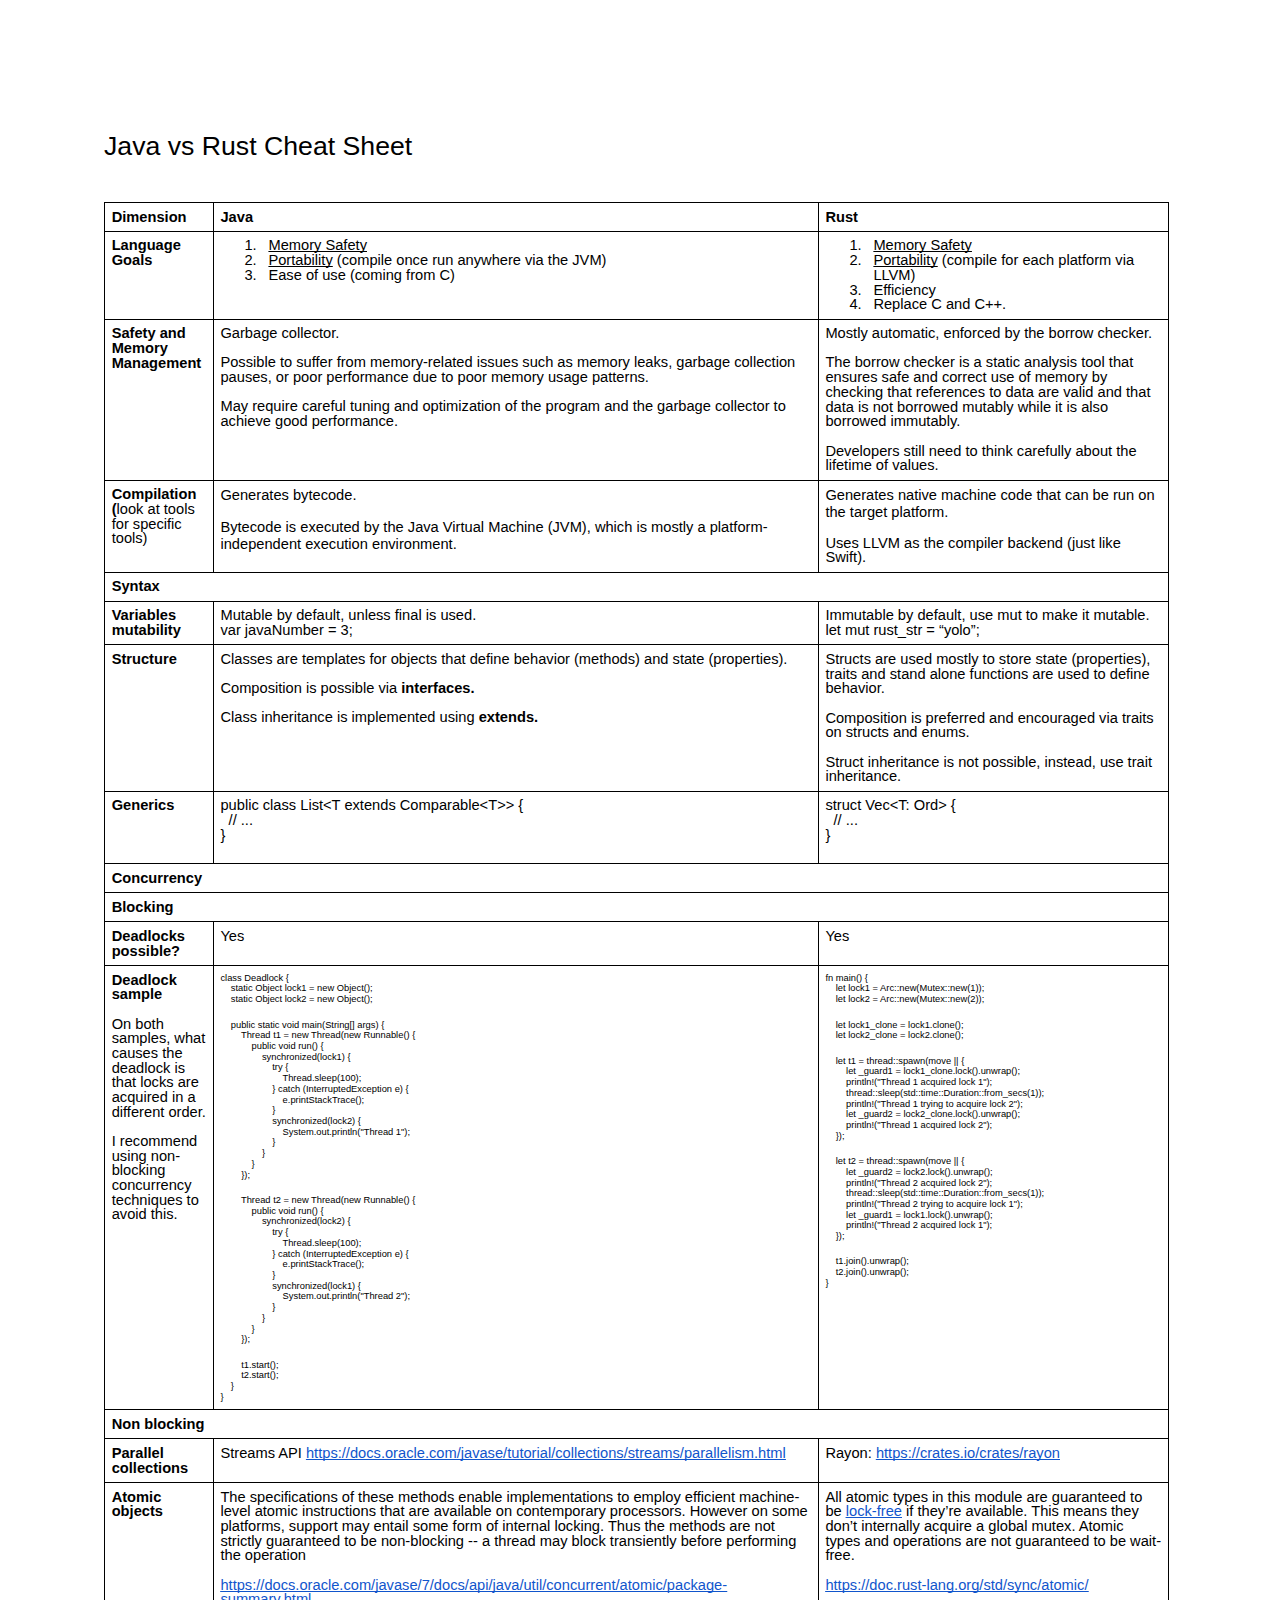
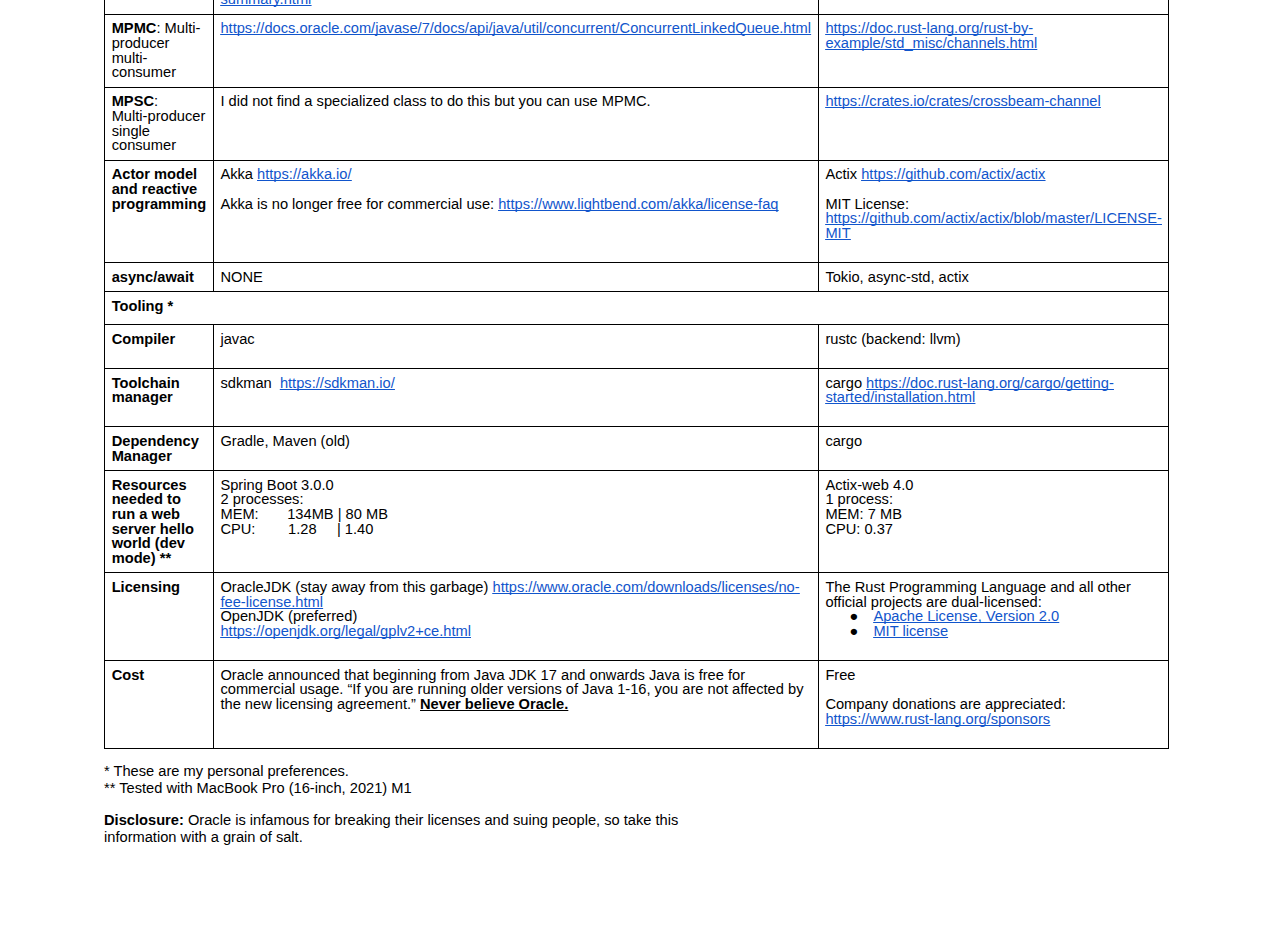
==== docs/index.html @ 26b9a4a3 "save" ====
<html><head><meta content="text/html; charset=UTF-8" http-equiv="content-type"><style type="text/css">@import url('https://themes.googleusercontent.com/fonts/css?kit=OPeqXG-QxW3ZD8BtmPikfA');ol.lst-kix_w008z69lcype-8.start{counter-reset:lst-ctn-kix_w008z69lcype-8 0}.lst-kix_sqnqolvrymtx-5>li:before{content:"\0025a0  "}.lst-kix_sqnqolvrymtx-7>li:before{content:"\0025cb  "}.lst-kix_sqnqolvrymtx-4>li:before{content:"\0025cb  "}.lst-kix_sqnqolvrymtx-8>li:before{content:"\0025a0  "}.lst-kix_8tgr9xfi6hbd-4>li{counter-increment:lst-ctn-kix_8tgr9xfi6hbd-4}.lst-kix_sqnqolvrymtx-6>li:before{content:"\0025cf  "}ol.lst-kix_dhl10bsr8cco-5.start{counter-reset:lst-ctn-kix_dhl10bsr8cco-5 0}.lst-kix_1sqj4wtxvx4k-0>li{counter-increment:lst-ctn-kix_1sqj4wtxvx4k-0}.lst-kix_x6va7thfw71l-4>li:before{content:"\0025cb  "}ol.lst-kix_dhl10bsr8cco-0.start{counter-reset:lst-ctn-kix_dhl10bsr8cco-0 0}.lst-kix_x6va7thfw71l-3>li:before{content:"\0025cf  "}.lst-kix_x6va7thfw71l-5>li:before{content:"\0025a0  "}.lst-kix_x6va7thfw71l-0>li:before{content:"\0025cf  "}.lst-kix_x6va7thfw71l-8>li:before{content:"\0025a0  "}.lst-kix_x6va7thfw71l-7>li:before{content:"\0025cb  "}.lst-kix_x6va7thfw71l-6>li:before{content:"\0025cf  "}.lst-kix_8tgr9xfi6hbd-6>li{counter-increment:lst-ctn-kix_8tgr9xfi6hbd-6}.lst-kix_w008z69lcype-3>li:before{content:"" counter(lst-ctn-kix_w008z69lcype-3,decimal) ". "}.lst-kix_1sqj4wtxvx4k-2>li{counter-increment:lst-ctn-kix_1sqj4wtxvx4k-2}.lst-kix_w008z69lcype-1>li:before{content:"" counter(lst-ctn-kix_w008z69lcype-1,lower-latin) ". "}.lst-kix_w008z69lcype-2>li:before{content:"" counter(lst-ctn-kix_w008z69lcype-2,lower-roman) ". "}ol.lst-kix_1sqj4wtxvx4k-6.start{counter-reset:lst-ctn-kix_1sqj4wtxvx4k-6 0}.lst-kix_x6va7thfw71l-1>li:before{content:"\0025cb  "}.lst-kix_x6va7thfw71l-2>li:before{content:"\0025a0  "}.lst-kix_w008z69lcype-0>li:before{content:"" counter(lst-ctn-kix_w008z69lcype-0,decimal) ". "}ol.lst-kix_8tgr9xfi6hbd-6.start{counter-reset:lst-ctn-kix_8tgr9xfi6hbd-6 0}ol.lst-kix_dhl10bsr8cco-6.start{counter-reset:lst-ctn-kix_dhl10bsr8cco-6 0}.lst-kix_1sqj4wtxvx4k-0>li:before{content:"" counter(lst-ctn-kix_1sqj4wtxvx4k-0,decimal) ". "}.lst-kix_1sqj4wtxvx4k-5>li:before{content:"" counter(lst-ctn-kix_1sqj4wtxvx4k-5,lower-roman) ". "}ol.lst-kix_1sqj4wtxvx4k-7.start{counter-reset:lst-ctn-kix_1sqj4wtxvx4k-7 0}.lst-kix_1sqj4wtxvx4k-4>li:before{content:"" counter(lst-ctn-kix_1sqj4wtxvx4k-4,lower-latin) ". "}ol.lst-kix_w008z69lcype-3.start{counter-reset:lst-ctn-kix_w008z69lcype-3 0}ol.lst-kix_1sqj4wtxvx4k-0.start{counter-reset:lst-ctn-kix_1sqj4wtxvx4k-0 0}.lst-kix_1sqj4wtxvx4k-2>li:before{content:"" counter(lst-ctn-kix_1sqj4wtxvx4k-2,lower-roman) ". "}.lst-kix_1sqj4wtxvx4k-3>li:before{content:"" counter(lst-ctn-kix_1sqj4wtxvx4k-3,decimal) ". "}.lst-kix_1sqj4wtxvx4k-1>li:before{content:"" counter(lst-ctn-kix_1sqj4wtxvx4k-1,lower-latin) ". "}ol.lst-kix_w008z69lcype-2.start{counter-reset:lst-ctn-kix_w008z69lcype-2 0}.lst-kix_dhl10bsr8cco-8>li{counter-increment:lst-ctn-kix_dhl10bsr8cco-8}ol.lst-kix_1sqj4wtxvx4k-1.start{counter-reset:lst-ctn-kix_1sqj4wtxvx4k-1 0}.lst-kix_w008z69lcype-0>li{counter-increment:lst-ctn-kix_w008z69lcype-0}ol.lst-kix_dhl10bsr8cco-1.start{counter-reset:lst-ctn-kix_dhl10bsr8cco-1 0}ul.lst-kix_sqnqolvrymtx-7{list-style-type:none}ul.lst-kix_sqnqolvrymtx-8{list-style-type:none}.lst-kix_w008z69lcype-4>li{counter-increment:lst-ctn-kix_w008z69lcype-4}ul.lst-kix_sqnqolvrymtx-0{list-style-type:none}ul.lst-kix_sqnqolvrymtx-1{list-style-type:none}ul.lst-kix_sqnqolvrymtx-2{list-style-type:none}ol.lst-kix_w008z69lcype-1.start{counter-reset:lst-ctn-kix_w008z69lcype-1 0}ul.lst-kix_x6va7thfw71l-1{list-style-type:none}ul.lst-kix_sqnqolvrymtx-3{list-style-type:none}ul.lst-kix_x6va7thfw71l-0{list-style-type:none}ul.lst-kix_sqnqolvrymtx-4{list-style-type:none}ul.lst-kix_sqnqolvrymtx-5{list-style-type:none}ul.lst-kix_sqnqolvrymtx-6{list-style-type:none}ol.lst-kix_1sqj4wtxvx4k-2.start{counter-reset:lst-ctn-kix_1sqj4wtxvx4k-2 0}ol.lst-kix_8tgr9xfi6hbd-2.start{counter-reset:lst-ctn-kix_8tgr9xfi6hbd-2 0}ol.lst-kix_1sqj4wtxvx4k-5.start{counter-reset:lst-ctn-kix_1sqj4wtxvx4k-5 0}.lst-kix_dhl10bsr8cco-0>li:before{content:"" counter(lst-ctn-kix_dhl10bsr8cco-0,decimal) ". "}.lst-kix_rikxt4rgfq2z-8>li:before{content:"\0025a0  "}.lst-kix_tinmzq8fyk8k-2>li:before{content:"\0025a0  "}.lst-kix_dhl10bsr8cco-2>li:before{content:"" counter(lst-ctn-kix_dhl10bsr8cco-2,lower-roman) ". "}.lst-kix_tinmzq8fyk8k-0>li:before{content:"\0025cf  "}.lst-kix_tinmzq8fyk8k-4>li:before{content:"\0025cb  "}.lst-kix_w008z69lcype-5>li{counter-increment:lst-ctn-kix_w008z69lcype-5}.lst-kix_tinmzq8fyk8k-6>li:before{content:"\0025cf  "}.lst-kix_dhl10bsr8cco-4>li:before{content:"" counter(lst-ctn-kix_dhl10bsr8cco-4,lower-latin) ". "}ul.lst-kix_x6va7thfw71l-5{list-style-type:none}ul.lst-kix_x6va7thfw71l-4{list-style-type:none}.lst-kix_1sqj4wtxvx4k-7>li:before{content:"" counter(lst-ctn-kix_1sqj4wtxvx4k-7,lower-latin) ". "}ul.lst-kix_x6va7thfw71l-3{list-style-type:none}.lst-kix_1sqj4wtxvx4k-5>li{counter-increment:lst-ctn-kix_1sqj4wtxvx4k-5}ul.lst-kix_x6va7thfw71l-2{list-style-type:none}.lst-kix_dhl10bsr8cco-6>li:before{content:"" counter(lst-ctn-kix_dhl10bsr8cco-6,decimal) ". "}.lst-kix_dhl10bsr8cco-8>li:before{content:"" counter(lst-ctn-kix_dhl10bsr8cco-8,lower-roman) ". "}ul.lst-kix_x6va7thfw71l-8{list-style-type:none}ul.lst-kix_x6va7thfw71l-7{list-style-type:none}ul.lst-kix_x6va7thfw71l-6{list-style-type:none}.lst-kix_dhl10bsr8cco-1>li{counter-increment:lst-ctn-kix_dhl10bsr8cco-1}ol.lst-kix_8tgr9xfi6hbd-0.start{counter-reset:lst-ctn-kix_8tgr9xfi6hbd-0 0}.lst-kix_dhl10bsr8cco-6>li{counter-increment:lst-ctn-kix_dhl10bsr8cco-6}.lst-kix_5fzj15g2sxvz-4>li:before{content:"\0025cb  "}.lst-kix_5fzj15g2sxvz-8>li:before{content:"\0025a0  "}.lst-kix_tscps6vkiiju-7>li:before{content:"\0025cb  "}.lst-kix_dhl10bsr8cco-0>li{counter-increment:lst-ctn-kix_dhl10bsr8cco-0}.lst-kix_5fzj15g2sxvz-2>li:before{content:"\0025a0  "}ol.lst-kix_1sqj4wtxvx4k-3.start{counter-reset:lst-ctn-kix_1sqj4wtxvx4k-3 0}ol.lst-kix_dhl10bsr8cco-3.start{counter-reset:lst-ctn-kix_dhl10bsr8cco-3 0}.lst-kix_8tgr9xfi6hbd-8>li{counter-increment:lst-ctn-kix_8tgr9xfi6hbd-8}.lst-kix_w008z69lcype-5>li:before{content:"" counter(lst-ctn-kix_w008z69lcype-5,lower-roman) ". "}ol.lst-kix_w008z69lcype-0.start{counter-reset:lst-ctn-kix_w008z69lcype-0 0}.lst-kix_w008z69lcype-7>li:before{content:"" counter(lst-ctn-kix_w008z69lcype-7,lower-latin) ". "}.lst-kix_rikxt4rgfq2z-4>li:before{content:"\0025cb  "}.lst-kix_rikxt4rgfq2z-6>li:before{content:"\0025cf  "}.lst-kix_8tgr9xfi6hbd-2>li{counter-increment:lst-ctn-kix_8tgr9xfi6hbd-2}.lst-kix_5fzj15g2sxvz-6>li:before{content:"\0025cf  "}ul.lst-kix_tscps6vkiiju-7{list-style-type:none}ul.lst-kix_tscps6vkiiju-6{list-style-type:none}ul.lst-kix_tscps6vkiiju-8{list-style-type:none}ol.lst-kix_w008z69lcype-8{list-style-type:none}ul.lst-kix_tscps6vkiiju-3{list-style-type:none}ol.lst-kix_w008z69lcype-7{list-style-type:none}ul.lst-kix_tscps6vkiiju-2{list-style-type:none}ol.lst-kix_w008z69lcype-6{list-style-type:none}ul.lst-kix_tscps6vkiiju-5{list-style-type:none}ol.lst-kix_w008z69lcype-5{list-style-type:none}ol.lst-kix_1sqj4wtxvx4k-4.start{counter-reset:lst-ctn-kix_1sqj4wtxvx4k-4 0}ul.lst-kix_tscps6vkiiju-4{list-style-type:none}ol.lst-kix_w008z69lcype-4{list-style-type:none}ol.lst-kix_w008z69lcype-3{list-style-type:none}ol.lst-kix_w008z69lcype-2{list-style-type:none}ol.lst-kix_w008z69lcype-1{list-style-type:none}ol.lst-kix_w008z69lcype-0{list-style-type:none}.lst-kix_1sqj4wtxvx4k-4>li{counter-increment:lst-ctn-kix_1sqj4wtxvx4k-4}.lst-kix_rikxt4rgfq2z-2>li:before{content:"\0025a0  "}.lst-kix_tscps6vkiiju-1>li:before{content:"\0025cb  "}.lst-kix_rikxt4rgfq2z-0>li:before{content:"\0025cf  "}.lst-kix_5fzj15g2sxvz-0>li:before{content:"\0025cf  "}.lst-kix_tscps6vkiiju-3>li:before{content:"\0025cf  "}.lst-kix_sqnqolvrymtx-0>li:before{content:"\0025cf  "}ul.lst-kix_tscps6vkiiju-1{list-style-type:none}ol.lst-kix_dhl10bsr8cco-4.start{counter-reset:lst-ctn-kix_dhl10bsr8cco-4 0}ul.lst-kix_tscps6vkiiju-0{list-style-type:none}ol.lst-kix_8tgr9xfi6hbd-1.start{counter-reset:lst-ctn-kix_8tgr9xfi6hbd-1 0}.lst-kix_tscps6vkiiju-5>li:before{content:"\0025a0  "}.lst-kix_sqnqolvrymtx-2>li:before{content:"\0025a0  "}ol.lst-kix_dhl10bsr8cco-0{list-style-type:none}ol.lst-kix_dhl10bsr8cco-1{list-style-type:none}ol.lst-kix_dhl10bsr8cco-4{list-style-type:none}ol.lst-kix_dhl10bsr8cco-5{list-style-type:none}ol.lst-kix_dhl10bsr8cco-2{list-style-type:none}ol.lst-kix_dhl10bsr8cco-3{list-style-type:none}.lst-kix_8tgr9xfi6hbd-5>li{counter-increment:lst-ctn-kix_8tgr9xfi6hbd-5}ol.lst-kix_w008z69lcype-5.start{counter-reset:lst-ctn-kix_w008z69lcype-5 0}ol.lst-kix_dhl10bsr8cco-8.start{counter-reset:lst-ctn-kix_dhl10bsr8cco-8 0}ol.lst-kix_dhl10bsr8cco-8{list-style-type:none}ol.lst-kix_dhl10bsr8cco-6{list-style-type:none}ol.lst-kix_dhl10bsr8cco-7{list-style-type:none}ul.lst-kix_tinmzq8fyk8k-1{list-style-type:none}ul.lst-kix_tinmzq8fyk8k-2{list-style-type:none}ul.lst-kix_tinmzq8fyk8k-0{list-style-type:none}.lst-kix_8tgr9xfi6hbd-3>li{counter-increment:lst-ctn-kix_8tgr9xfi6hbd-3}ol.lst-kix_dhl10bsr8cco-2.start{counter-reset:lst-ctn-kix_dhl10bsr8cco-2 0}ol.lst-kix_8tgr9xfi6hbd-3.start{counter-reset:lst-ctn-kix_8tgr9xfi6hbd-3 0}.lst-kix_dhl10bsr8cco-7>li{counter-increment:lst-ctn-kix_dhl10bsr8cco-7}ul.lst-kix_5fzj15g2sxvz-4{list-style-type:none}.lst-kix_8tgr9xfi6hbd-1>li{counter-increment:lst-ctn-kix_8tgr9xfi6hbd-1}ul.lst-kix_5fzj15g2sxvz-5{list-style-type:none}ul.lst-kix_5fzj15g2sxvz-6{list-style-type:none}ul.lst-kix_5fzj15g2sxvz-7{list-style-type:none}ul.lst-kix_5fzj15g2sxvz-0{list-style-type:none}ul.lst-kix_5fzj15g2sxvz-1{list-style-type:none}ul.lst-kix_5fzj15g2sxvz-2{list-style-type:none}ul.lst-kix_5fzj15g2sxvz-3{list-style-type:none}.lst-kix_8tgr9xfi6hbd-8>li:before{content:"" counter(lst-ctn-kix_8tgr9xfi6hbd-8,lower-roman) ". "}.lst-kix_tinmzq8fyk8k-7>li:before{content:"\0025cb  "}.lst-kix_tinmzq8fyk8k-8>li:before{content:"\0025a0  "}.lst-kix_8tgr9xfi6hbd-7>li:before{content:"" counter(lst-ctn-kix_8tgr9xfi6hbd-7,lower-latin) ". "}.lst-kix_1sqj4wtxvx4k-3>li{counter-increment:lst-ctn-kix_1sqj4wtxvx4k-3}ul.lst-kix_tinmzq8fyk8k-7{list-style-type:none}ul.lst-kix_tinmzq8fyk8k-8{list-style-type:none}ul.lst-kix_tinmzq8fyk8k-5{list-style-type:none}ul.lst-kix_tinmzq8fyk8k-6{list-style-type:none}ul.lst-kix_tinmzq8fyk8k-3{list-style-type:none}ul.lst-kix_tinmzq8fyk8k-4{list-style-type:none}.lst-kix_8tgr9xfi6hbd-0>li:before{content:"" counter(lst-ctn-kix_8tgr9xfi6hbd-0,decimal) ". "}.lst-kix_8tgr9xfi6hbd-1>li:before{content:"" counter(lst-ctn-kix_8tgr9xfi6hbd-1,lower-latin) ". "}.lst-kix_8tgr9xfi6hbd-3>li:before{content:"" counter(lst-ctn-kix_8tgr9xfi6hbd-3,decimal) ". "}.lst-kix_dhl10bsr8cco-5>li{counter-increment:lst-ctn-kix_dhl10bsr8cco-5}.lst-kix_8tgr9xfi6hbd-4>li:before{content:"" counter(lst-ctn-kix_8tgr9xfi6hbd-4,lower-latin) ". "}.lst-kix_8tgr9xfi6hbd-5>li:before{content:"" counter(lst-ctn-kix_8tgr9xfi6hbd-5,lower-roman) ". "}.lst-kix_dhl10bsr8cco-2>li{counter-increment:lst-ctn-kix_dhl10bsr8cco-2}.lst-kix_8tgr9xfi6hbd-6>li:before{content:"" counter(lst-ctn-kix_8tgr9xfi6hbd-6,decimal) ". "}ol.lst-kix_8tgr9xfi6hbd-4.start{counter-reset:lst-ctn-kix_8tgr9xfi6hbd-4 0}ol.lst-kix_dhl10bsr8cco-7.start{counter-reset:lst-ctn-kix_dhl10bsr8cco-7 0}ul.lst-kix_5fzj15g2sxvz-8{list-style-type:none}.lst-kix_8tgr9xfi6hbd-7>li{counter-increment:lst-ctn-kix_8tgr9xfi6hbd-7}.lst-kix_w008z69lcype-3>li{counter-increment:lst-ctn-kix_w008z69lcype-3}.lst-kix_w008z69lcype-6>li{counter-increment:lst-ctn-kix_w008z69lcype-6}.lst-kix_8tgr9xfi6hbd-2>li:before{content:"" counter(lst-ctn-kix_8tgr9xfi6hbd-2,lower-roman) ". "}ol.lst-kix_8tgr9xfi6hbd-5.start{counter-reset:lst-ctn-kix_8tgr9xfi6hbd-5 0}.lst-kix_dhl10bsr8cco-3>li{counter-increment:lst-ctn-kix_dhl10bsr8cco-3}ol.lst-kix_1sqj4wtxvx4k-4{list-style-type:none}ol.lst-kix_1sqj4wtxvx4k-5{list-style-type:none}ol.lst-kix_1sqj4wtxvx4k-6{list-style-type:none}ol.lst-kix_1sqj4wtxvx4k-7{list-style-type:none}ol.lst-kix_1sqj4wtxvx4k-8.start{counter-reset:lst-ctn-kix_1sqj4wtxvx4k-8 0}ol.lst-kix_1sqj4wtxvx4k-8{list-style-type:none}.lst-kix_1sqj4wtxvx4k-6>li{counter-increment:lst-ctn-kix_1sqj4wtxvx4k-6}ol.lst-kix_1sqj4wtxvx4k-0{list-style-type:none}ol.lst-kix_1sqj4wtxvx4k-1{list-style-type:none}ol.lst-kix_1sqj4wtxvx4k-2{list-style-type:none}ol.lst-kix_1sqj4wtxvx4k-3{list-style-type:none}ul.lst-kix_rikxt4rgfq2z-0{list-style-type:none}.lst-kix_rikxt4rgfq2z-7>li:before{content:"\0025cb  "}.lst-kix_8tgr9xfi6hbd-0>li{counter-increment:lst-ctn-kix_8tgr9xfi6hbd-0}.lst-kix_tinmzq8fyk8k-1>li:before{content:"\0025cb  "}ol.lst-kix_w008z69lcype-7.start{counter-reset:lst-ctn-kix_w008z69lcype-7 0}ul.lst-kix_rikxt4rgfq2z-3{list-style-type:none}ul.lst-kix_rikxt4rgfq2z-4{list-style-type:none}.lst-kix_tinmzq8fyk8k-3>li:before{content:"\0025cf  "}.lst-kix_dhl10bsr8cco-1>li:before{content:"" counter(lst-ctn-kix_dhl10bsr8cco-1,lower-latin) ". "}ul.lst-kix_rikxt4rgfq2z-1{list-style-type:none}ul.lst-kix_rikxt4rgfq2z-2{list-style-type:none}.lst-kix_tinmzq8fyk8k-5>li:before{content:"\0025a0  "}.lst-kix_w008z69lcype-2>li{counter-increment:lst-ctn-kix_w008z69lcype-2}.lst-kix_dhl10bsr8cco-3>li:before{content:"" counter(lst-ctn-kix_dhl10bsr8cco-3,decimal) ". "}.lst-kix_1sqj4wtxvx4k-6>li:before{content:"" counter(lst-ctn-kix_1sqj4wtxvx4k-6,decimal) ". "}.lst-kix_dhl10bsr8cco-4>li{counter-increment:lst-ctn-kix_dhl10bsr8cco-4}ol.lst-kix_w008z69lcype-4.start{counter-reset:lst-ctn-kix_w008z69lcype-4 0}.lst-kix_1sqj4wtxvx4k-8>li:before{content:"" counter(lst-ctn-kix_1sqj4wtxvx4k-8,lower-roman) ". "}.lst-kix_dhl10bsr8cco-5>li:before{content:"" counter(lst-ctn-kix_dhl10bsr8cco-5,lower-roman) ". "}ul.lst-kix_rikxt4rgfq2z-7{list-style-type:none}ul.lst-kix_rikxt4rgfq2z-8{list-style-type:none}ul.lst-kix_rikxt4rgfq2z-5{list-style-type:none}ul.lst-kix_rikxt4rgfq2z-6{list-style-type:none}.lst-kix_1sqj4wtxvx4k-8>li{counter-increment:lst-ctn-kix_1sqj4wtxvx4k-8}.lst-kix_dhl10bsr8cco-7>li:before{content:"" counter(lst-ctn-kix_dhl10bsr8cco-7,lower-latin) ". "}.lst-kix_w008z69lcype-1>li{counter-increment:lst-ctn-kix_w008z69lcype-1}.lst-kix_5fzj15g2sxvz-5>li:before{content:"\0025a0  "}.lst-kix_tscps6vkiiju-8>li:before{content:"\0025a0  "}ol.lst-kix_8tgr9xfi6hbd-7.start{counter-reset:lst-ctn-kix_8tgr9xfi6hbd-7 0}.lst-kix_5fzj15g2sxvz-3>li:before{content:"\0025cf  "}.lst-kix_5fzj15g2sxvz-7>li:before{content:"\0025cb  "}.lst-kix_5fzj15g2sxvz-1>li:before{content:"\0025cb  "}ol.lst-kix_w008z69lcype-6.start{counter-reset:lst-ctn-kix_w008z69lcype-6 0}.lst-kix_w008z69lcype-7>li{counter-increment:lst-ctn-kix_w008z69lcype-7}.lst-kix_w008z69lcype-4>li:before{content:"" counter(lst-ctn-kix_w008z69lcype-4,lower-latin) ". "}.lst-kix_tscps6vkiiju-0>li:before{content:"\0025cf  "}.lst-kix_w008z69lcype-6>li:before{content:"" counter(lst-ctn-kix_w008z69lcype-6,decimal) ". "}.lst-kix_w008z69lcype-8>li{counter-increment:lst-ctn-kix_w008z69lcype-8}.lst-kix_rikxt4rgfq2z-5>li:before{content:"\0025a0  "}.lst-kix_w008z69lcype-8>li:before{content:"" counter(lst-ctn-kix_w008z69lcype-8,lower-roman) ". "}.lst-kix_1sqj4wtxvx4k-7>li{counter-increment:lst-ctn-kix_1sqj4wtxvx4k-7}ol.lst-kix_8tgr9xfi6hbd-0{list-style-type:none}ol.lst-kix_8tgr9xfi6hbd-1{list-style-type:none}.lst-kix_1sqj4wtxvx4k-1>li{counter-increment:lst-ctn-kix_1sqj4wtxvx4k-1}ol.lst-kix_8tgr9xfi6hbd-6{list-style-type:none}.lst-kix_rikxt4rgfq2z-3>li:before{content:"\0025cf  "}ol.lst-kix_8tgr9xfi6hbd-7{list-style-type:none}ol.lst-kix_8tgr9xfi6hbd-8{list-style-type:none}ol.lst-kix_8tgr9xfi6hbd-2{list-style-type:none}.lst-kix_rikxt4rgfq2z-1>li:before{content:"\0025cb  "}ol.lst-kix_8tgr9xfi6hbd-3{list-style-type:none}li.li-bullet-0:before{margin-left:-18pt;white-space:nowrap;display:inline-block;min-width:18pt}ol.lst-kix_8tgr9xfi6hbd-4{list-style-type:none}ol.lst-kix_8tgr9xfi6hbd-8.start{counter-reset:lst-ctn-kix_8tgr9xfi6hbd-8 0}ol.lst-kix_8tgr9xfi6hbd-5{list-style-type:none}.lst-kix_tscps6vkiiju-2>li:before{content:"\0025a0  "}.lst-kix_tscps6vkiiju-4>li:before{content:"\0025cb  "}.lst-kix_tscps6vkiiju-6>li:before{content:"\0025cf  "}.lst-kix_sqnqolvrymtx-1>li:before{content:"\0025cb  "}.lst-kix_sqnqolvrymtx-3>li:before{content:"\0025cf  "}ol{margin:0;padding:0}table td,table th{padding:0}.c4{border-right-style:solid;padding:5pt 5pt 5pt 5pt;border-bottom-color:#000000;border-top-width:1pt;border-right-width:1pt;border-left-color:#000000;vertical-align:top;border-right-color:#000000;border-left-width:1pt;border-top-style:solid;border-left-style:solid;border-bottom-width:1pt;width:120pt;border-top-color:#000000;border-bottom-style:solid}.c9{border-right-style:solid;padding:5pt 5pt 5pt 5pt;border-bottom-color:#000000;border-top-width:1pt;border-right-width:1pt;border-left-color:#000000;vertical-align:top;border-right-color:#000000;border-left-width:1pt;border-top-style:solid;border-left-style:solid;border-bottom-width:1pt;width:163.5pt;border-top-color:#000000;border-bottom-style:solid}.c12{border-right-style:solid;padding:5pt 5pt 5pt 5pt;border-bottom-color:#000000;border-top-width:1pt;border-right-width:1pt;border-left-color:#000000;vertical-align:top;border-right-color:#000000;border-left-width:1pt;border-top-style:solid;border-left-style:solid;border-bottom-width:1pt;width:468pt;border-top-color:#000000;border-bottom-style:solid}.c11{border-right-style:solid;padding:5pt 5pt 5pt 5pt;border-bottom-color:#000000;border-top-width:1pt;border-right-width:1pt;border-left-color:#000000;vertical-align:top;border-right-color:#000000;border-left-width:1pt;border-top-style:solid;border-left-style:solid;border-bottom-width:1pt;width:184.5pt;border-top-color:#000000;border-bottom-style:solid}.c21{-webkit-text-decoration-skip:none;color:#000000;font-weight:400;text-decoration:underline;vertical-align:baseline;text-decoration-skip-ink:none;font-size:11pt;font-family:"Arial";font-style:normal}.c25{background-color:#444654;color:#d1d5db;font-weight:400;text-decoration:none;vertical-align:baseline;font-size:12pt;font-family:"Roboto";font-style:normal}.c23{-webkit-text-decoration-skip:none;color:#000000;text-decoration:underline;vertical-align:baseline;text-decoration-skip-ink:none;font-size:11pt;font-family:"Arial";font-style:normal}.c15{background-color:#353535;color:#dddddd;font-weight:400;text-decoration:none;vertical-align:baseline;font-size:12pt;font-family:"Times New Roman";font-style:normal}.c6{color:#000000;font-weight:700;text-decoration:none;vertical-align:baseline;font-size:11pt;font-family:"Arial";font-style:normal}.c19{color:#000000;font-weight:400;text-decoration:none;vertical-align:baseline;font-size:20pt;font-family:"Arial";font-style:normal}.c1{color:#000000;font-weight:400;text-decoration:none;vertical-align:baseline;font-size:7pt;font-family:"Arial";font-style:normal}.c10{color:#000000;font-weight:400;text-decoration:none;vertical-align:baseline;font-size:11pt;font-family:"Arial";font-style:normal}.c27{padding-top:20pt;padding-bottom:6pt;line-height:1.15;page-break-after:avoid;text-align:left}.c8{padding-top:0pt;padding-bottom:0pt;line-height:1.15;text-align:left}.c0{padding-top:0pt;padding-bottom:0pt;line-height:1.0;text-align:left}.c5{text-decoration-skip-ink:none;-webkit-text-decoration-skip:none;color:#1155cc;text-decoration:underline}.c18{border-spacing:0;border-collapse:collapse;margin-right:auto}.c22{background-color:#ffffff;max-width:468pt;padding:72pt 72pt 72pt 72pt}.c24{text-decoration-skip-ink:none;-webkit-text-decoration-skip:none;text-decoration:underline}.c17{padding:0;margin:0}.c7{color:inherit;text-decoration:inherit}.c13{margin-left:36pt;padding-left:0pt}.c3{orphans:2;widows:2}.c26{height:25.2pt}.c20{height:21pt}.c14{height:0pt}.c16{font-weight:700}.c2{height:11pt}.title{padding-top:0pt;color:#000000;font-size:26pt;padding-bottom:3pt;font-family:"Arial";line-height:1.15;page-break-after:avoid;orphans:2;widows:2;text-align:left}.subtitle{padding-top:0pt;color:#666666;font-size:15pt;padding-bottom:16pt;font-family:"Arial";line-height:1.15;page-break-after:avoid;orphans:2;widows:2;text-align:left}li{color:#000000;font-size:11pt;font-family:"Arial"}p{margin:0;color:#000000;font-size:11pt;font-family:"Arial"}h1{padding-top:20pt;color:#000000;font-size:20pt;padding-bottom:6pt;font-family:"Arial";line-height:1.15;page-break-after:avoid;orphans:2;widows:2;text-align:left}h2{padding-top:18pt;color:#000000;font-size:16pt;padding-bottom:6pt;font-family:"Arial";line-height:1.15;page-break-after:avoid;orphans:2;widows:2;text-align:left}h3{padding-top:16pt;color:#434343;font-size:14pt;padding-bottom:4pt;font-family:"Arial";line-height:1.15;page-break-after:avoid;orphans:2;widows:2;text-align:left}h4{padding-top:14pt;color:#666666;font-size:12pt;padding-bottom:4pt;font-family:"Arial";line-height:1.15;page-break-after:avoid;orphans:2;widows:2;text-align:left}h5{padding-top:12pt;color:#666666;font-size:11pt;padding-bottom:4pt;font-family:"Arial";line-height:1.15;page-break-after:avoid;orphans:2;widows:2;text-align:left}h6{padding-top:12pt;color:#666666;font-size:11pt;padding-bottom:4pt;font-family:"Arial";line-height:1.15;page-break-after:avoid;font-style:italic;orphans:2;widows:2;text-align:left}</style></head><body class="c22 doc-content"><h1 class="c3 c27" id="h.haiicng23nto"><span class="c19">Java vs Rust Cheat Sheet</span></h1><p class="c8 c3 c2"><span class="c10"></span></p><a id="t.74408c811cb72246144fce2a0770e523b9a671d4"></a><a id="t.0"></a><table class="c18"><tr class="c14"><td class="c4" colspan="1" rowspan="1"><p class="c0"><span class="c6">Dimension</span></p></td><td class="c11" colspan="1" rowspan="1"><p class="c0"><span class="c6">Java</span></p></td><td class="c9" colspan="1" rowspan="1"><p class="c0"><span class="c6">Rust</span></p></td></tr><tr class="c14"><td class="c4" colspan="1" rowspan="1"><p class="c0"><span class="c6">Language Goals</span></p></td><td class="c11" colspan="1" rowspan="1"><ol class="c17 lst-kix_dhl10bsr8cco-0 start" start="1"><li class="c0 c13 li-bullet-0"><span class="c24">Memory Safety</span><span class="c10">&nbsp;&nbsp;&nbsp;&nbsp;&nbsp;&nbsp;&nbsp;&nbsp;</span></li><li class="c0 c13 li-bullet-0"><span class="c24">Portability</span><span class="c10">&nbsp;(compile once run anywhere via the JVM)</span></li><li class="c0 c13 li-bullet-0"><span class="c10">Ease of use (coming from C)</span></li></ol></td><td class="c9" colspan="1" rowspan="1"><ol class="c17 lst-kix_1sqj4wtxvx4k-0 start" start="1"><li class="c0 c13 li-bullet-0"><span class="c21">Memory Safety</span></li><li class="c0 c13 li-bullet-0"><span class="c24">Portability</span><span class="c10">&nbsp;(compile for each platform via LLVM)</span></li><li class="c0 c13 li-bullet-0"><span class="c10">Efficiency</span></li><li class="c0 c13 li-bullet-0"><span class="c10">Replace C and C++.</span></li></ol></td></tr><tr class="c14"><td class="c4" colspan="1" rowspan="1"><p class="c0"><span class="c6">Safety and Memory Management</span></p></td><td class="c11" colspan="1" rowspan="1"><p class="c0"><span class="c10">Garbage collector.</span></p><p class="c0 c2 c3"><span class="c10"></span></p><p class="c0 c3"><span class="c10">Possible to suffer from memory-related issues such as memory leaks, garbage collection pauses, or poor performance due to poor memory usage patterns. </span></p><p class="c0 c3 c2"><span class="c10"></span></p><p class="c0 c3"><span>May require careful tuning and optimization of the program and the garbage collector to achieve good performance.</span></p></td><td class="c9" colspan="1" rowspan="1"><p class="c0"><span class="c10">Mostly automatic, enforced by the borrow checker.</span></p><p class="c0 c2"><span class="c10"></span></p><p class="c0"><span class="c10">The borrow checker is a static analysis tool that ensures safe and correct use of memory by checking that references to data are valid and that data is not borrowed mutably while it is also borrowed immutably.</span></p><p class="c0 c2"><span class="c10"></span></p><p class="c0"><span class="c10">Developers still need to think carefully about the lifetime of values.</span></p></td></tr><tr class="c14"><td class="c4" colspan="1" rowspan="1"><p class="c0"><span class="c16">Compilation (</span><span class="c10">look at tools for specific tools)</span></p></td><td class="c11" colspan="1" rowspan="1"><p class="c8 c3"><span class="c10">Generates bytecode.</span></p><p class="c8 c3 c2"><span class="c10"></span></p><p class="c8 c3"><span class="c10">Bytecode is executed by the Java Virtual Machine (JVM), which is mostly a platform-independent execution environment.</span></p></td><td class="c9" colspan="1" rowspan="1"><p class="c8 c3"><span class="c10">Generates native machine code that can be run on the target platform.</span></p><p class="c0 c2"><span class="c10"></span></p><p class="c0"><span class="c10">Uses LLVM as the compiler backend (just like Swift).</span></p></td></tr><tr class="c20"><td class="c12" colspan="3" rowspan="1"><p class="c0"><span class="c6">Syntax</span></p></td></tr><tr class="c14"><td class="c4" colspan="1" rowspan="1"><p class="c0"><span class="c6">Variables mutability</span></p></td><td class="c11" colspan="1" rowspan="1"><p class="c0"><span class="c10">Mutable by default, unless final is used. </span></p><p class="c0"><span class="c10">var javaNumber = 3;</span></p></td><td class="c9" colspan="1" rowspan="1"><p class="c0"><span class="c10">Immutable by default, use mut to make it mutable.</span></p><p class="c0"><span class="c10">let mut rust_str = &ldquo;yolo&rdquo;; </span></p></td></tr><tr class="c14"><td class="c4" colspan="1" rowspan="1"><p class="c0"><span class="c6">Structure</span></p></td><td class="c11" colspan="1" rowspan="1"><p class="c0"><span class="c10">Classes are templates for objects that define behavior (methods) and state (properties).</span></p><p class="c0 c2"><span class="c10"></span></p><p class="c0"><span>Composition is possible via </span><span class="c16">interfaces.</span></p><p class="c0 c2"><span class="c6"></span></p><p class="c0"><span>Class inheritance is implemented using </span><span class="c16">extends.</span><span class="c10">&nbsp;</span></p></td><td class="c9" colspan="1" rowspan="1"><p class="c0"><span class="c10">Structs are used mostly to store state (properties), traits and stand alone functions are used to define behavior.</span></p><p class="c0 c2"><span class="c10"></span></p><p class="c0"><span class="c10">Composition is preferred and encouraged via traits on structs and enums.</span></p><p class="c0 c2"><span class="c10"></span></p><p class="c0"><span class="c10">Struct inheritance is not possible, instead, use trait inheritance.</span></p></td></tr><tr class="c14"><td class="c4" colspan="1" rowspan="1"><p class="c0"><span class="c6">Generics</span></p></td><td class="c11" colspan="1" rowspan="1"><p class="c0"><span class="c10">public class List&lt;T extends Comparable&lt;T&gt;&gt; {</span></p><p class="c0"><span class="c10">&nbsp; // ...</span></p><p class="c0"><span class="c10">}</span></p></td><td class="c9" colspan="1" rowspan="1"><p class="c0"><span class="c10">struct Vec&lt;T: Ord&gt; {</span></p><p class="c0"><span class="c10">&nbsp; // ...</span></p><p class="c0"><span class="c10">}</span></p><p class="c0 c2"><span class="c10"></span></p></td></tr><tr class="c20"><td class="c12" colspan="3" rowspan="1"><p class="c0"><span class="c6">Concurrency</span></p></td></tr><tr class="c20"><td class="c12" colspan="3" rowspan="1"><p class="c0"><span class="c6">Blocking</span></p></td></tr><tr class="c20"><td class="c4" colspan="1" rowspan="1"><p class="c0"><span class="c6">Deadlocks possible?</span></p></td><td class="c11" colspan="1" rowspan="1"><p class="c0"><span class="c10">Yes</span></p></td><td class="c9" colspan="1" rowspan="1"><p class="c0"><span class="c10">Yes</span></p></td></tr><tr class="c20"><td class="c4" colspan="1" rowspan="1"><p class="c0"><span class="c6">Deadlock sample</span></p><p class="c0 c2"><span class="c6"></span></p><p class="c0"><span class="c10">On both samples, what causes the deadlock is that locks are acquired in a different order.</span></p><p class="c0 c2"><span class="c10"></span></p><p class="c0"><span class="c10">I recommend using non-blocking concurrency techniques to avoid this.</span></p></td><td class="c11" colspan="1" rowspan="1"><p class="c8 c3"><span class="c1">class Deadlock {</span></p><p class="c8 c3"><span class="c1">&nbsp; &nbsp; static Object lock1 = new Object();</span></p><p class="c8 c3"><span class="c1">&nbsp; &nbsp; static Object lock2 = new Object();</span></p><p class="c3 c2 c8"><span class="c1"></span></p><p class="c8 c3"><span class="c1">&nbsp; &nbsp; public static void main(String[] args) {</span></p><p class="c8 c3"><span class="c1">&nbsp; &nbsp; &nbsp; &nbsp; Thread t1 = new Thread(new Runnable() {</span></p><p class="c8 c3"><span class="c1">&nbsp; &nbsp; &nbsp; &nbsp; &nbsp; &nbsp; public void run() {</span></p><p class="c8 c3"><span class="c1">&nbsp; &nbsp; &nbsp; &nbsp; &nbsp; &nbsp; &nbsp; &nbsp; synchronized(lock1) {</span></p><p class="c8 c3"><span class="c1">&nbsp; &nbsp; &nbsp; &nbsp; &nbsp; &nbsp; &nbsp; &nbsp; &nbsp; &nbsp; try {</span></p><p class="c8 c3"><span class="c1">&nbsp; &nbsp; &nbsp; &nbsp; &nbsp; &nbsp; &nbsp; &nbsp; &nbsp; &nbsp; &nbsp; &nbsp; Thread.sleep(100);</span></p><p class="c8 c3"><span class="c1">&nbsp; &nbsp; &nbsp; &nbsp; &nbsp; &nbsp; &nbsp; &nbsp; &nbsp; &nbsp; } catch (InterruptedException e) {</span></p><p class="c8 c3"><span class="c1">&nbsp; &nbsp; &nbsp; &nbsp; &nbsp; &nbsp; &nbsp; &nbsp; &nbsp; &nbsp; &nbsp; &nbsp; e.printStackTrace();</span></p><p class="c8 c3"><span class="c1">&nbsp; &nbsp; &nbsp; &nbsp; &nbsp; &nbsp; &nbsp; &nbsp; &nbsp; &nbsp; }</span></p><p class="c8 c3"><span class="c1">&nbsp; &nbsp; &nbsp; &nbsp; &nbsp; &nbsp; &nbsp; &nbsp; &nbsp; &nbsp; synchronized(lock2) {</span></p><p class="c8 c3"><span class="c1">&nbsp; &nbsp; &nbsp; &nbsp; &nbsp; &nbsp; &nbsp; &nbsp; &nbsp; &nbsp; &nbsp; &nbsp; System.out.println(&quot;Thread 1&quot;);</span></p><p class="c8 c3"><span class="c1">&nbsp; &nbsp; &nbsp; &nbsp; &nbsp; &nbsp; &nbsp; &nbsp; &nbsp; &nbsp; }</span></p><p class="c8 c3"><span class="c1">&nbsp; &nbsp; &nbsp; &nbsp; &nbsp; &nbsp; &nbsp; &nbsp; }</span></p><p class="c8 c3"><span class="c1">&nbsp; &nbsp; &nbsp; &nbsp; &nbsp; &nbsp; }</span></p><p class="c8 c3"><span class="c1">&nbsp; &nbsp; &nbsp; &nbsp; });</span></p><p class="c8 c3 c2"><span class="c1"></span></p><p class="c8 c3"><span class="c1">&nbsp; &nbsp; &nbsp; &nbsp; Thread t2 = new Thread(new Runnable() {</span></p><p class="c8 c3"><span class="c1">&nbsp; &nbsp; &nbsp; &nbsp; &nbsp; &nbsp; public void run() {</span></p><p class="c8 c3"><span class="c1">&nbsp; &nbsp; &nbsp; &nbsp; &nbsp; &nbsp; &nbsp; &nbsp; synchronized(lock2) {</span></p><p class="c8 c3"><span class="c1">&nbsp; &nbsp; &nbsp; &nbsp; &nbsp; &nbsp; &nbsp; &nbsp; &nbsp; &nbsp; try {</span></p><p class="c8 c3"><span class="c1">&nbsp; &nbsp; &nbsp; &nbsp; &nbsp; &nbsp; &nbsp; &nbsp; &nbsp; &nbsp; &nbsp; &nbsp; Thread.sleep(100);</span></p><p class="c8 c3"><span class="c1">&nbsp; &nbsp; &nbsp; &nbsp; &nbsp; &nbsp; &nbsp; &nbsp; &nbsp; &nbsp; } catch (InterruptedException e) {</span></p><p class="c8 c3"><span class="c1">&nbsp; &nbsp; &nbsp; &nbsp; &nbsp; &nbsp; &nbsp; &nbsp; &nbsp; &nbsp; &nbsp; &nbsp; e.printStackTrace();</span></p><p class="c8 c3"><span class="c1">&nbsp; &nbsp; &nbsp; &nbsp; &nbsp; &nbsp; &nbsp; &nbsp; &nbsp; &nbsp; }</span></p><p class="c8 c3"><span class="c1">&nbsp; &nbsp; &nbsp; &nbsp; &nbsp; &nbsp; &nbsp; &nbsp; &nbsp; &nbsp; synchronized(lock1) {</span></p><p class="c8 c3"><span class="c1">&nbsp; &nbsp; &nbsp; &nbsp; &nbsp; &nbsp; &nbsp; &nbsp; &nbsp; &nbsp; &nbsp; &nbsp; System.out.println(&quot;Thread 2&quot;);</span></p><p class="c8 c3"><span class="c1">&nbsp; &nbsp; &nbsp; &nbsp; &nbsp; &nbsp; &nbsp; &nbsp; &nbsp; &nbsp; }</span></p><p class="c8 c3"><span class="c1">&nbsp; &nbsp; &nbsp; &nbsp; &nbsp; &nbsp; &nbsp; &nbsp; }</span></p><p class="c8 c3"><span class="c1">&nbsp; &nbsp; &nbsp; &nbsp; &nbsp; &nbsp; }</span></p><p class="c8 c3"><span class="c1">&nbsp; &nbsp; &nbsp; &nbsp; });</span></p><p class="c8 c3 c2"><span class="c1"></span></p><p class="c8 c3"><span class="c1">&nbsp; &nbsp; &nbsp; &nbsp; t1.start();</span></p><p class="c8 c3"><span class="c1">&nbsp; &nbsp; &nbsp; &nbsp; t2.start();</span></p><p class="c8 c3"><span class="c1">&nbsp; &nbsp; }</span></p><p class="c8 c3"><span class="c1">}</span></p></td><td class="c9" colspan="1" rowspan="1"><p class="c8 c3"><span class="c1">fn main() {</span></p><p class="c8 c3"><span class="c1">&nbsp; &nbsp; let lock1 = Arc::new(Mutex::new(1));</span></p><p class="c8 c3"><span class="c1">&nbsp; &nbsp; let lock2 = Arc::new(Mutex::new(2));</span></p><p class="c8 c3 c2"><span class="c1"></span></p><p class="c8 c3"><span class="c1">&nbsp; &nbsp; let lock1_clone = lock1.clone();</span></p><p class="c8 c3"><span class="c1">&nbsp; &nbsp; let lock2_clone = lock2.clone();</span></p><p class="c8 c3 c2"><span class="c1"></span></p><p class="c8 c3"><span class="c1">&nbsp; &nbsp; let t1 = thread::spawn(move || {</span></p><p class="c8 c3"><span class="c1">&nbsp; &nbsp; &nbsp; &nbsp; let _guard1 = lock1_clone.lock().unwrap();</span></p><p class="c8 c3"><span class="c1">&nbsp; &nbsp; &nbsp; &nbsp; println!(&quot;Thread 1 acquired lock 1&quot;);</span></p><p class="c8 c3"><span class="c1">&nbsp; &nbsp; &nbsp; &nbsp; thread::sleep(std::time::Duration::from_secs(1));</span></p><p class="c8 c3"><span class="c1">&nbsp; &nbsp; &nbsp; &nbsp; println!(&quot;Thread 1 trying to acquire lock 2&quot;);</span></p><p class="c8 c3"><span class="c1">&nbsp; &nbsp; &nbsp; &nbsp; let _guard2 = lock2_clone.lock().unwrap();</span></p><p class="c8 c3"><span class="c1">&nbsp; &nbsp; &nbsp; &nbsp; println!(&quot;Thread 1 acquired lock 2&quot;);</span></p><p class="c8 c3"><span class="c1">&nbsp; &nbsp; });</span></p><p class="c8 c3 c2"><span class="c1"></span></p><p class="c8 c3"><span class="c1">&nbsp; &nbsp; let t2 = thread::spawn(move || {</span></p><p class="c8 c3"><span class="c1">&nbsp; &nbsp; &nbsp; &nbsp; let _guard2 = lock2.lock().unwrap();</span></p><p class="c8 c3"><span class="c1">&nbsp; &nbsp; &nbsp; &nbsp; println!(&quot;Thread 2 acquired lock 2&quot;);</span></p><p class="c8 c3"><span class="c1">&nbsp; &nbsp; &nbsp; &nbsp; thread::sleep(std::time::Duration::from_secs(1));</span></p><p class="c8 c3"><span class="c1">&nbsp; &nbsp; &nbsp; &nbsp; println!(&quot;Thread 2 trying to acquire lock 1&quot;);</span></p><p class="c8 c3"><span class="c1">&nbsp; &nbsp; &nbsp; &nbsp; let _guard1 = lock1.lock().unwrap();</span></p><p class="c8 c3"><span class="c1">&nbsp; &nbsp; &nbsp; &nbsp; println!(&quot;Thread 2 acquired lock 1&quot;);</span></p><p class="c8 c3"><span class="c1">&nbsp; &nbsp; });</span></p><p class="c8 c3 c2"><span class="c1"></span></p><p class="c8 c3"><span class="c1">&nbsp; &nbsp; t1.join().unwrap();</span></p><p class="c8 c3"><span class="c1">&nbsp; &nbsp; t2.join().unwrap();</span></p><p class="c8 c3"><span class="c1">}</span></p></td></tr><tr class="c20"><td class="c12" colspan="3" rowspan="1"><p class="c0"><span class="c16">Non blocking</span></p></td></tr><tr class="c14"><td class="c4" colspan="1" rowspan="1"><p class="c0"><span class="c6">Parallel collections</span></p></td><td class="c11" colspan="1" rowspan="1"><p class="c0"><span>Streams API </span><span class="c5"><a class="c7" href="https://www.google.com/url?q=https://docs.oracle.com/javase/tutorial/collections/streams/parallelism.html&amp;sa=D&amp;source=editors&amp;ust=1672209390453886&amp;usg=AOvVaw2Jk_BTPFrmKqY-ni2EniUa">https://docs.oracle.com/javase/tutorial/collections/streams/parallelism.html</a></span></p></td><td class="c9" colspan="1" rowspan="1"><p class="c0"><span>Rayon: </span><span class="c5"><a class="c7" href="https://www.google.com/url?q=https://crates.io/crates/rayon&amp;sa=D&amp;source=editors&amp;ust=1672209390454997&amp;usg=AOvVaw2h8EeUIpo3j6Aie31ApBVm">https://crates.io/crates/rayon</a></span></p><p class="c0 c2"><span class="c10"></span></p></td></tr><tr class="c14"><td class="c4" colspan="1" rowspan="1"><p class="c0"><span class="c6">Atomic objects</span></p></td><td class="c11" colspan="1" rowspan="1"><p class="c0 c3"><span>The specifications of these methods enable implementations to employ efficient machine-level atomic instructions that are available on contemporary processors. However on some platforms, support may entail some form of internal locking. Thus the methods are not strictly guaranteed to be non-blocking -- a thread may block transiently before performing the operation</span></p><p class="c0 c2"><span class="c10"></span></p><p class="c0"><span class="c5"><a class="c7" href="https://www.google.com/url?q=https://docs.oracle.com/javase/7/docs/api/java/util/concurrent/atomic/package-summary.html&amp;sa=D&amp;source=editors&amp;ust=1672209390456657&amp;usg=AOvVaw2KwDCmINKoa0a6T6f3VbaN">https://docs.oracle.com/javase/7/docs/api/java/util/concurrent/atomic/package-summary.html</a></span></p></td><td class="c9" colspan="1" rowspan="1"><p class="c0 c3"><span>All atomic types in this module are guaranteed to be </span><span class="c5"><a class="c7" href="https://www.google.com/url?q=https://en.wikipedia.org/wiki/Non-blocking_algorithm&amp;sa=D&amp;source=editors&amp;ust=1672209390457548&amp;usg=AOvVaw2Jt3hLEc8fkk8Qwios_exd">lock-free</a></span><span>&nbsp;if they&rsquo;re available. This means they don&rsquo;t internally acquire a global mutex. Atomic types and operations are not guaranteed to be wait-free.</span></p><p class="c0 c2"><span class="c15"></span></p><p class="c0"><span class="c5"><a class="c7" href="https://www.google.com/url?q=https://doc.rust-lang.org/std/sync/atomic/&amp;sa=D&amp;source=editors&amp;ust=1672209390458527&amp;usg=AOvVaw2LxiLnfGtakj-zvLeoko-B">https://doc.rust-lang.org/std/sync/atomic/</a></span></p><p class="c0 c2"><span class="c10"></span></p></td></tr><tr class="c14"><td class="c4" colspan="1" rowspan="1"><p class="c0"><span class="c16">MPMC</span><span>: Multi-producer multi-consumer</span></p></td><td class="c11" colspan="1" rowspan="1"><p class="c0 c3"><span class="c5"><a class="c7" href="https://www.google.com/url?q=https://docs.oracle.com/javase/7/docs/api/java/util/concurrent/ConcurrentLinkedQueue.html&amp;sa=D&amp;source=editors&amp;ust=1672209390459782&amp;usg=AOvVaw0E92f16b8PFkkq8RkCSxhH">https://docs.oracle.com/javase/7/docs/api/java/util/concurrent/ConcurrentLinkedQueue.html</a></span></p></td><td class="c9" colspan="1" rowspan="1"><p class="c0"><span class="c5"><a class="c7" href="https://www.google.com/url?q=https://doc.rust-lang.org/rust-by-example/std_misc/channels.html&amp;sa=D&amp;source=editors&amp;ust=1672209390460340&amp;usg=AOvVaw0sqHP64vhQ8Ou06XOeCNJL">https://doc.rust-lang.org/rust-by-example/std_misc/channels.html</a></span></p></td></tr><tr class="c14"><td class="c4" colspan="1" rowspan="1"><p class="c0 c3"><span class="c16">MPSC</span><span class="c10">:</span></p><p class="c0 c3"><span>Multi-producer single consumer</span></p></td><td class="c11" colspan="1" rowspan="1"><p class="c0 c3"><span class="c10">I did not find a specialized class to do this but you can use MPMC.</span></p><p class="c0 c3 c2"><span class="c10"></span></p></td><td class="c9" colspan="1" rowspan="1"><p class="c0"><span class="c5"><a class="c7" href="https://www.google.com/url?q=https://crates.io/crates/crossbeam-channel&amp;sa=D&amp;source=editors&amp;ust=1672209390461690&amp;usg=AOvVaw2txprcSJPdeY7H0Ubjde39">https://crates.io/crates/crossbeam-channel</a></span></p></td></tr><tr class="c14"><td class="c4" colspan="1" rowspan="1"><p class="c0 c3"><span class="c6">Actor model and reactive programming</span></p></td><td class="c11" colspan="1" rowspan="1"><p class="c0 c3"><span>Akka </span><span class="c5"><a class="c7" href="https://www.google.com/url?q=https://akka.io/&amp;sa=D&amp;source=editors&amp;ust=1672209390462529&amp;usg=AOvVaw3QsJTF2kvGo-fS0ReoxGLR">https://akka.io/</a></span></p><p class="c0 c3"><span><br>Akka is no longer free for commercial use: </span><span class="c5"><a class="c7" href="https://www.google.com/url?q=https://www.lightbend.com/akka/license-faq&amp;sa=D&amp;source=editors&amp;ust=1672209390462996&amp;usg=AOvVaw1gzXf8LAxoZJO2gIX5_V9c">https://www.lightbend.com/akka/license-faq</a></span></p><p class="c0 c3 c2"><span class="c10"></span></p></td><td class="c9" colspan="1" rowspan="1"><p class="c0"><span>Actix </span><span class="c5"><a class="c7" href="https://www.google.com/url?q=https://github.com/actix/actix&amp;sa=D&amp;source=editors&amp;ust=1672209390463617&amp;usg=AOvVaw1iTBg38bSWUSSvBcFefZiG">https://github.com/actix/actix</a></span></p><p class="c0 c2"><span class="c10"></span></p><p class="c0"><span>MIT License: </span><span class="c5"><a class="c7" href="https://www.google.com/url?q=https://github.com/actix/actix/blob/master/LICENSE-MIT&amp;sa=D&amp;source=editors&amp;ust=1672209390464139&amp;usg=AOvVaw1Ld46XhZuXYQeOUjT1HWJz">https://github.com/actix/actix/blob/master/LICENSE-MIT</a></span></p><p class="c0 c2"><span class="c10"></span></p></td></tr><tr class="c14"><td class="c4" colspan="1" rowspan="1"><p class="c0"><span class="c6">async/await</span></p></td><td class="c11" colspan="1" rowspan="1"><p class="c0"><span class="c10">NONE</span></p></td><td class="c9" colspan="1" rowspan="1"><p class="c0"><span class="c10">Tokio, async-std, actix</span></p></td></tr><tr class="c26"><td class="c12" colspan="3" rowspan="1"><p class="c0"><span class="c16">Tooling *</span></p></td></tr><tr class="c14"><td class="c4" colspan="1" rowspan="1"><p class="c0"><span class="c6">Compiler</span></p></td><td class="c11" colspan="1" rowspan="1"><p class="c0"><span>javac</span></p></td><td class="c9" colspan="1" rowspan="1"><p class="c0"><span class="c10">rustc (backend: llvm)</span></p><p class="c0 c2"><span class="c6"></span></p></td></tr><tr class="c14"><td class="c4" colspan="1" rowspan="1"><p class="c0"><span class="c6">Toolchain manager</span></p></td><td class="c11" colspan="1" rowspan="1"><p class="c0"><span>sdkman &nbsp;</span><span class="c5"><a class="c7" href="https://www.google.com/url?q=https://sdkman.io/&amp;sa=D&amp;source=editors&amp;ust=1672209390468273&amp;usg=AOvVaw2y4Ujb4hG1p81A2-OTkMzD">https://sdkman.io/</a></span><span class="c10"><br></span></p></td><td class="c9" colspan="1" rowspan="1"><p class="c0"><span>cargo </span><span class="c5"><a class="c7" href="https://www.google.com/url?q=https://doc.rust-lang.org/cargo/getting-started/installation.html&amp;sa=D&amp;source=editors&amp;ust=1672209390468957&amp;usg=AOvVaw0pciQ0NzG7MIXcLxfNR0zM">https://doc.rust-lang.org/cargo/getting-started/installation.html</a></span></p><p class="c0 c2"><span class="c10"></span></p></td></tr><tr class="c14"><td class="c4" colspan="1" rowspan="1"><p class="c0"><span class="c6">Dependency Manager</span></p></td><td class="c11" colspan="1" rowspan="1"><p class="c0"><span class="c10">Gradle, Maven (old)</span></p></td><td class="c9" colspan="1" rowspan="1"><p class="c0"><span class="c10">cargo</span></p></td></tr><tr class="c14"><td class="c4" colspan="1" rowspan="1"><p class="c0"><span class="c6">Resources needed to run a web server hello world (dev mode) **</span></p></td><td class="c11" colspan="1" rowspan="1"><p class="c0"><span class="c10">Spring Boot 3.0.0</span></p><p class="c0"><span class="c10">2 processes:<br>MEM: &nbsp; &nbsp; &nbsp; 134MB | 80 MB<br>CPU: &nbsp; &nbsp; &nbsp; &nbsp;1.28 &nbsp; &nbsp; | 1.40 </span></p></td><td class="c9" colspan="1" rowspan="1"><p class="c0"><span class="c10">Actix-web 4.0</span></p><p class="c0"><span class="c10">1 process:</span></p><p class="c0"><span class="c10">MEM: 7 MB</span></p><p class="c0"><span class="c10">CPU: 0.37</span></p><p class="c0 c2"><span class="c10"></span></p></td></tr><tr class="c14"><td class="c4" colspan="1" rowspan="1"><p class="c0"><span class="c6">Licensing</span></p></td><td class="c11" colspan="1" rowspan="1"><p class="c0"><span>OracleJDK (stay away from this garbage) </span><span class="c5"><a class="c7" href="https://www.google.com/url?q=https://www.oracle.com/downloads/licenses/no-fee-license.html&amp;sa=D&amp;source=editors&amp;ust=1672209390472136&amp;usg=AOvVaw1rh2zJcPcnBAOXRqABHchl">https://www.oracle.com/downloads/licenses/no-fee-license.html</a></span></p><p class="c0"><span class="c10">OpenJDK (preferred)</span></p><p class="c0"><span class="c5"><a class="c7" href="https://www.google.com/url?q=https://openjdk.org/legal/gplv2%2Bce.html&amp;sa=D&amp;source=editors&amp;ust=1672209390472864&amp;usg=AOvVaw1JW6ZwuZaPklovl56ZyisS">https://openjdk.org/legal/gplv2+ce.html</a></span></p><p class="c0 c2"><span class="c10"></span></p></td><td class="c9" colspan="1" rowspan="1"><p class="c0 c3"><span class="c10">The Rust Programming Language and all other official projects are dual-licensed:</span></p><ul class="c17 lst-kix_rikxt4rgfq2z-0 start"><li class="c0 c3 c13 li-bullet-0"><span class="c5"><a class="c7" href="https://www.google.com/url?q=http://www.apache.org/licenses/LICENSE-2.0&amp;sa=D&amp;source=editors&amp;ust=1672209390474091&amp;usg=AOvVaw2qQJOLSy5zyiFArnQt7cpY">Apache License, Version 2.0</a></span></li><li class="c0 c13 c3 li-bullet-0"><span class="c5"><a class="c7" href="https://www.google.com/url?q=http://opensource.org/licenses/MIT&amp;sa=D&amp;source=editors&amp;ust=1672209390474642&amp;usg=AOvVaw0rBoX8OCmFPUayLDF_Bg_K">MIT license</a></span></li></ul><p class="c0 c2"><span class="c10"></span></p></td></tr><tr class="c14"><td class="c4" colspan="1" rowspan="1"><p class="c0"><span class="c6">Cost</span></p></td><td class="c11" colspan="1" rowspan="1"><p class="c0 c3"><span>Oracle announced that beginning from Java JDK 17 and onwards Java is free for commercial usage. &ldquo;If you are running older versions of Java 1-16, you are not affected by the new licensing agreement.&rdquo; </span><span class="c16 c23">Never believe Oracle.</span></p><p class="c0 c2"><span class="c10"></span></p></td><td class="c9" colspan="1" rowspan="1"><p class="c0 c3"><span class="c10">Free</span></p><p class="c0 c3 c2"><span class="c10"></span></p><p class="c0 c3"><span>Company donations are appreciated: </span><span class="c5"><a class="c7" href="https://www.google.com/url?q=https://www.rust-lang.org/sponsors&amp;sa=D&amp;source=editors&amp;ust=1672209390477108&amp;usg=AOvVaw3Ak2EAeNYJQ_a87Z5zaM8w">https://www.rust-lang.org/sponsors</a></span></p><p class="c0 c3 c2"><span class="c10"></span></p></td></tr></table><p class="c8 c3 c2"><span class="c10"></span></p><p class="c8 c3"><span class="c10">* These are my personal preferences.</span></p><p class="c8 c3"><span class="c10">** Tested with MacBook Pro (16-inch, 2021) M1</span></p><p class="c8 c3 c2"><span class="c10"></span></p><p class="c8 c3"><span class="c16">Disclosure: </span><span class="c10">Oracle is infamous for breaking their licenses and suing people, so take this information with a grain of salt.</span></p></body></html>
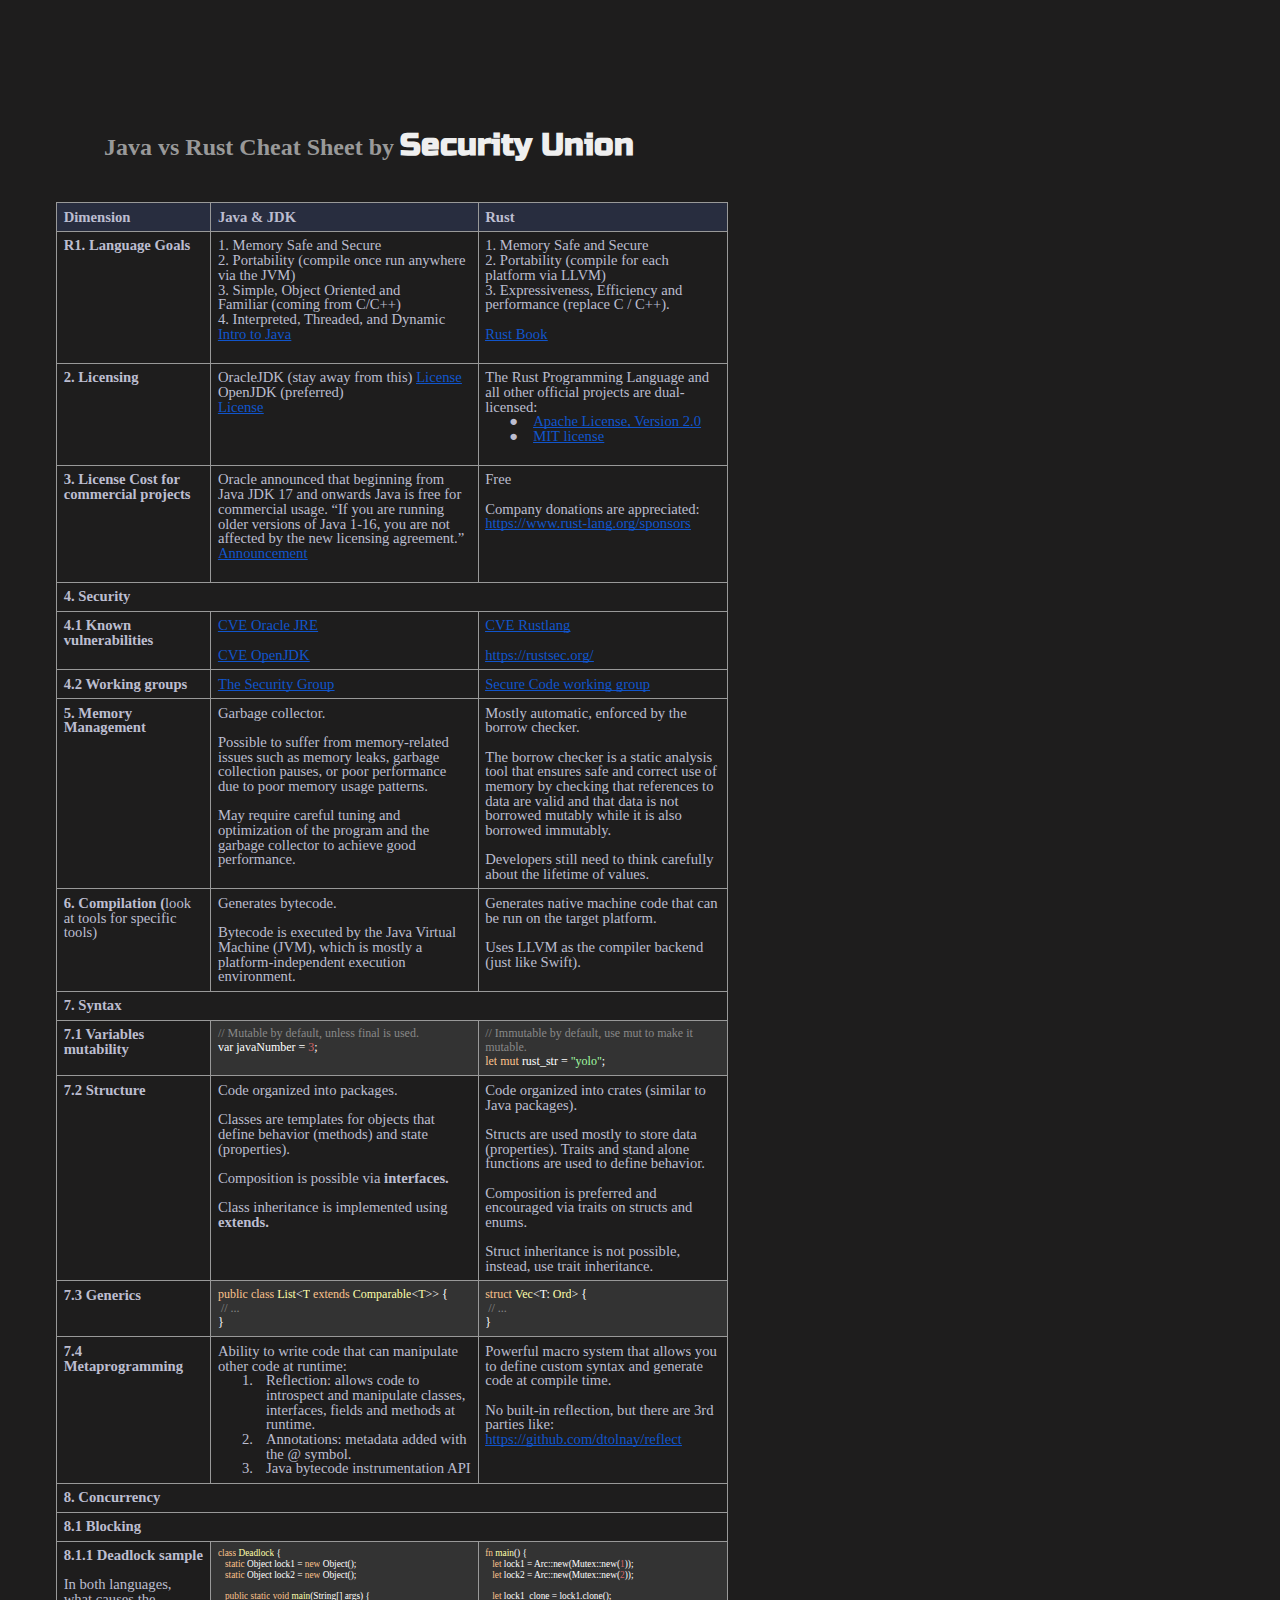
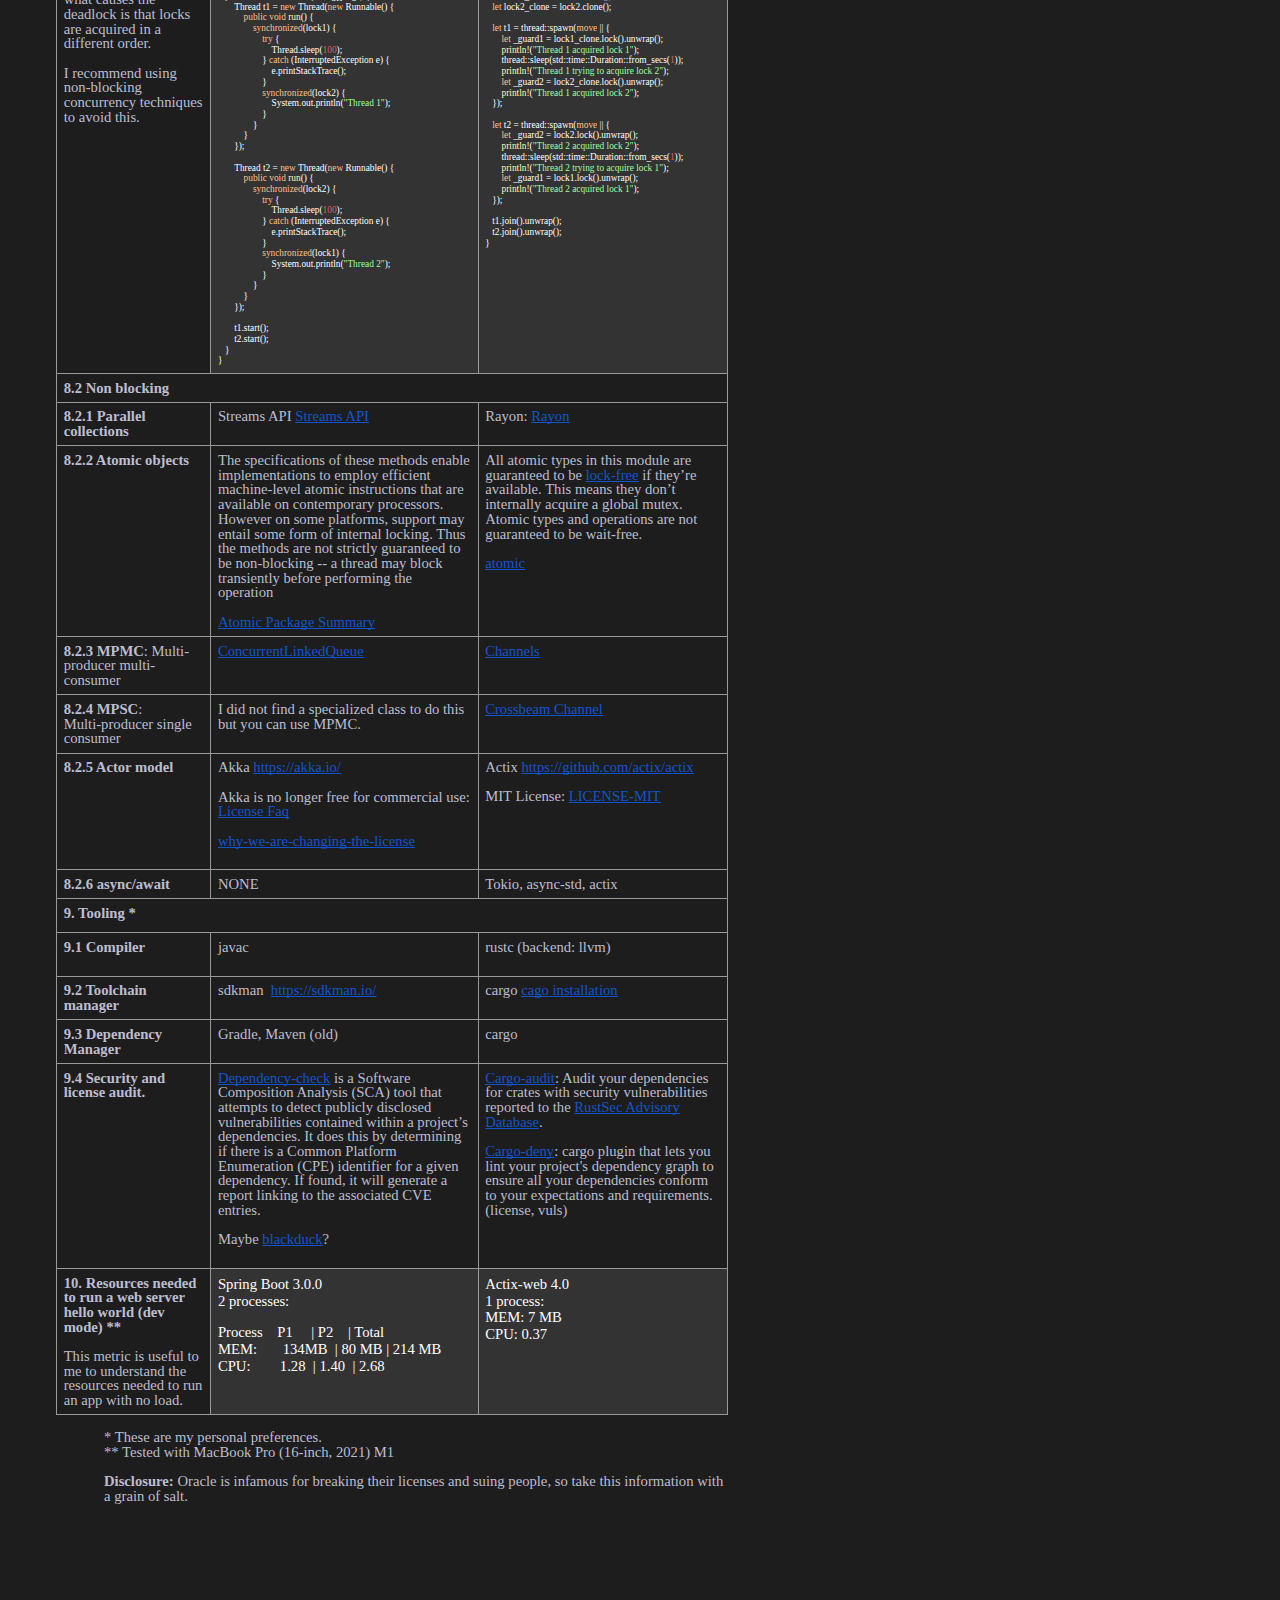
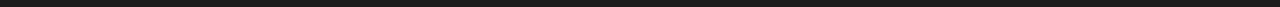
==== commit abcd32cb: "remove meta tag" ====
--- a/docs/index.html
+++ b/docs/index.html
@@ -1 +1,2809 @@
-<html><head><meta content="text/html; charset=UTF-8" http-equiv="content-type"><style type="text/css">@import url('https://themes.googleusercontent.com/fonts/css?kit=OPeqXG-QxW3ZD8BtmPikfA');ol.lst-kix_w008z69lcype-8.start{counter-reset:lst-ctn-kix_w008z69lcype-8 0}.lst-kix_sqnqolvrymtx-5>li:before{content:"\0025a0  "}.lst-kix_sqnqolvrymtx-7>li:before{content:"\0025cb  "}.lst-kix_sqnqolvrymtx-4>li:before{content:"\0025cb  "}.lst-kix_sqnqolvrymtx-8>li:before{content:"\0025a0  "}.lst-kix_8tgr9xfi6hbd-4>li{counter-increment:lst-ctn-kix_8tgr9xfi6hbd-4}.lst-kix_sqnqolvrymtx-6>li:before{content:"\0025cf  "}ol.lst-kix_dhl10bsr8cco-5.start{counter-reset:lst-ctn-kix_dhl10bsr8cco-5 0}.lst-kix_1sqj4wtxvx4k-0>li{counter-increment:lst-ctn-kix_1sqj4wtxvx4k-0}.lst-kix_x6va7thfw71l-4>li:before{content:"\0025cb  "}ol.lst-kix_dhl10bsr8cco-0.start{counter-reset:lst-ctn-kix_dhl10bsr8cco-0 0}.lst-kix_x6va7thfw71l-3>li:before{content:"\0025cf  "}.lst-kix_x6va7thfw71l-5>li:before{content:"\0025a0  "}.lst-kix_x6va7thfw71l-0>li:before{content:"\0025cf  "}.lst-kix_x6va7thfw71l-8>li:before{content:"\0025a0  "}.lst-kix_x6va7thfw71l-7>li:before{content:"\0025cb  "}.lst-kix_x6va7thfw71l-6>li:before{content:"\0025cf  "}.lst-kix_8tgr9xfi6hbd-6>li{counter-increment:lst-ctn-kix_8tgr9xfi6hbd-6}.lst-kix_w008z69lcype-3>li:before{content:"" counter(lst-ctn-kix_w008z69lcype-3,decimal) ". "}.lst-kix_1sqj4wtxvx4k-2>li{counter-increment:lst-ctn-kix_1sqj4wtxvx4k-2}.lst-kix_w008z69lcype-1>li:before{content:"" counter(lst-ctn-kix_w008z69lcype-1,lower-latin) ". "}.lst-kix_w008z69lcype-2>li:before{content:"" counter(lst-ctn-kix_w008z69lcype-2,lower-roman) ". "}ol.lst-kix_1sqj4wtxvx4k-6.start{counter-reset:lst-ctn-kix_1sqj4wtxvx4k-6 0}.lst-kix_x6va7thfw71l-1>li:before{content:"\0025cb  "}.lst-kix_x6va7thfw71l-2>li:before{content:"\0025a0  "}.lst-kix_w008z69lcype-0>li:before{content:"" counter(lst-ctn-kix_w008z69lcype-0,decimal) ". "}ol.lst-kix_8tgr9xfi6hbd-6.start{counter-reset:lst-ctn-kix_8tgr9xfi6hbd-6 0}ol.lst-kix_dhl10bsr8cco-6.start{counter-reset:lst-ctn-kix_dhl10bsr8cco-6 0}.lst-kix_1sqj4wtxvx4k-0>li:before{content:"" counter(lst-ctn-kix_1sqj4wtxvx4k-0,decimal) ". "}.lst-kix_1sqj4wtxvx4k-5>li:before{content:"" counter(lst-ctn-kix_1sqj4wtxvx4k-5,lower-roman) ". "}ol.lst-kix_1sqj4wtxvx4k-7.start{counter-reset:lst-ctn-kix_1sqj4wtxvx4k-7 0}.lst-kix_1sqj4wtxvx4k-4>li:before{content:"" counter(lst-ctn-kix_1sqj4wtxvx4k-4,lower-latin) ". "}ol.lst-kix_w008z69lcype-3.start{counter-reset:lst-ctn-kix_w008z69lcype-3 0}ol.lst-kix_1sqj4wtxvx4k-0.start{counter-reset:lst-ctn-kix_1sqj4wtxvx4k-0 0}.lst-kix_1sqj4wtxvx4k-2>li:before{content:"" counter(lst-ctn-kix_1sqj4wtxvx4k-2,lower-roman) ". "}.lst-kix_1sqj4wtxvx4k-3>li:before{content:"" counter(lst-ctn-kix_1sqj4wtxvx4k-3,decimal) ". "}.lst-kix_1sqj4wtxvx4k-1>li:before{content:"" counter(lst-ctn-kix_1sqj4wtxvx4k-1,lower-latin) ". "}ol.lst-kix_w008z69lcype-2.start{counter-reset:lst-ctn-kix_w008z69lcype-2 0}.lst-kix_dhl10bsr8cco-8>li{counter-increment:lst-ctn-kix_dhl10bsr8cco-8}ol.lst-kix_1sqj4wtxvx4k-1.start{counter-reset:lst-ctn-kix_1sqj4wtxvx4k-1 0}.lst-kix_w008z69lcype-0>li{counter-increment:lst-ctn-kix_w008z69lcype-0}ol.lst-kix_dhl10bsr8cco-1.start{counter-reset:lst-ctn-kix_dhl10bsr8cco-1 0}ul.lst-kix_sqnqolvrymtx-7{list-style-type:none}ul.lst-kix_sqnqolvrymtx-8{list-style-type:none}.lst-kix_w008z69lcype-4>li{counter-increment:lst-ctn-kix_w008z69lcype-4}ul.lst-kix_sqnqolvrymtx-0{list-style-type:none}ul.lst-kix_sqnqolvrymtx-1{list-style-type:none}ul.lst-kix_sqnqolvrymtx-2{list-style-type:none}ol.lst-kix_w008z69lcype-1.start{counter-reset:lst-ctn-kix_w008z69lcype-1 0}ul.lst-kix_x6va7thfw71l-1{list-style-type:none}ul.lst-kix_sqnqolvrymtx-3{list-style-type:none}ul.lst-kix_x6va7thfw71l-0{list-style-type:none}ul.lst-kix_sqnqolvrymtx-4{list-style-type:none}ul.lst-kix_sqnqolvrymtx-5{list-style-type:none}ul.lst-kix_sqnqolvrymtx-6{list-style-type:none}ol.lst-kix_1sqj4wtxvx4k-2.start{counter-reset:lst-ctn-kix_1sqj4wtxvx4k-2 0}ol.lst-kix_8tgr9xfi6hbd-2.start{counter-reset:lst-ctn-kix_8tgr9xfi6hbd-2 0}ol.lst-kix_1sqj4wtxvx4k-5.start{counter-reset:lst-ctn-kix_1sqj4wtxvx4k-5 0}.lst-kix_dhl10bsr8cco-0>li:before{content:"" counter(lst-ctn-kix_dhl10bsr8cco-0,decimal) ". "}.lst-kix_rikxt4rgfq2z-8>li:before{content:"\0025a0  "}.lst-kix_tinmzq8fyk8k-2>li:before{content:"\0025a0  "}.lst-kix_dhl10bsr8cco-2>li:before{content:"" counter(lst-ctn-kix_dhl10bsr8cco-2,lower-roman) ". "}.lst-kix_tinmzq8fyk8k-0>li:before{content:"\0025cf  "}.lst-kix_tinmzq8fyk8k-4>li:before{content:"\0025cb  "}.lst-kix_w008z69lcype-5>li{counter-increment:lst-ctn-kix_w008z69lcype-5}.lst-kix_tinmzq8fyk8k-6>li:before{content:"\0025cf  "}.lst-kix_dhl10bsr8cco-4>li:before{content:"" counter(lst-ctn-kix_dhl10bsr8cco-4,lower-latin) ". "}ul.lst-kix_x6va7thfw71l-5{list-style-type:none}ul.lst-kix_x6va7thfw71l-4{list-style-type:none}.lst-kix_1sqj4wtxvx4k-7>li:before{content:"" counter(lst-ctn-kix_1sqj4wtxvx4k-7,lower-latin) ". "}ul.lst-kix_x6va7thfw71l-3{list-style-type:none}.lst-kix_1sqj4wtxvx4k-5>li{counter-increment:lst-ctn-kix_1sqj4wtxvx4k-5}ul.lst-kix_x6va7thfw71l-2{list-style-type:none}.lst-kix_dhl10bsr8cco-6>li:before{content:"" counter(lst-ctn-kix_dhl10bsr8cco-6,decimal) ". "}.lst-kix_dhl10bsr8cco-8>li:before{content:"" counter(lst-ctn-kix_dhl10bsr8cco-8,lower-roman) ". "}ul.lst-kix_x6va7thfw71l-8{list-style-type:none}ul.lst-kix_x6va7thfw71l-7{list-style-type:none}ul.lst-kix_x6va7thfw71l-6{list-style-type:none}.lst-kix_dhl10bsr8cco-1>li{counter-increment:lst-ctn-kix_dhl10bsr8cco-1}ol.lst-kix_8tgr9xfi6hbd-0.start{counter-reset:lst-ctn-kix_8tgr9xfi6hbd-0 0}.lst-kix_dhl10bsr8cco-6>li{counter-increment:lst-ctn-kix_dhl10bsr8cco-6}.lst-kix_5fzj15g2sxvz-4>li:before{content:"\0025cb  "}.lst-kix_5fzj15g2sxvz-8>li:before{content:"\0025a0  "}.lst-kix_tscps6vkiiju-7>li:before{content:"\0025cb  "}.lst-kix_dhl10bsr8cco-0>li{counter-increment:lst-ctn-kix_dhl10bsr8cco-0}.lst-kix_5fzj15g2sxvz-2>li:before{content:"\0025a0  "}ol.lst-kix_1sqj4wtxvx4k-3.start{counter-reset:lst-ctn-kix_1sqj4wtxvx4k-3 0}ol.lst-kix_dhl10bsr8cco-3.start{counter-reset:lst-ctn-kix_dhl10bsr8cco-3 0}.lst-kix_8tgr9xfi6hbd-8>li{counter-increment:lst-ctn-kix_8tgr9xfi6hbd-8}.lst-kix_w008z69lcype-5>li:before{content:"" counter(lst-ctn-kix_w008z69lcype-5,lower-roman) ". "}ol.lst-kix_w008z69lcype-0.start{counter-reset:lst-ctn-kix_w008z69lcype-0 0}.lst-kix_w008z69lcype-7>li:before{content:"" counter(lst-ctn-kix_w008z69lcype-7,lower-latin) ". "}.lst-kix_rikxt4rgfq2z-4>li:before{content:"\0025cb  "}.lst-kix_rikxt4rgfq2z-6>li:before{content:"\0025cf  "}.lst-kix_8tgr9xfi6hbd-2>li{counter-increment:lst-ctn-kix_8tgr9xfi6hbd-2}.lst-kix_5fzj15g2sxvz-6>li:before{content:"\0025cf  "}ul.lst-kix_tscps6vkiiju-7{list-style-type:none}ul.lst-kix_tscps6vkiiju-6{list-style-type:none}ul.lst-kix_tscps6vkiiju-8{list-style-type:none}ol.lst-kix_w008z69lcype-8{list-style-type:none}ul.lst-kix_tscps6vkiiju-3{list-style-type:none}ol.lst-kix_w008z69lcype-7{list-style-type:none}ul.lst-kix_tscps6vkiiju-2{list-style-type:none}ol.lst-kix_w008z69lcype-6{list-style-type:none}ul.lst-kix_tscps6vkiiju-5{list-style-type:none}ol.lst-kix_w008z69lcype-5{list-style-type:none}ol.lst-kix_1sqj4wtxvx4k-4.start{counter-reset:lst-ctn-kix_1sqj4wtxvx4k-4 0}ul.lst-kix_tscps6vkiiju-4{list-style-type:none}ol.lst-kix_w008z69lcype-4{list-style-type:none}ol.lst-kix_w008z69lcype-3{list-style-type:none}ol.lst-kix_w008z69lcype-2{list-style-type:none}ol.lst-kix_w008z69lcype-1{list-style-type:none}ol.lst-kix_w008z69lcype-0{list-style-type:none}.lst-kix_1sqj4wtxvx4k-4>li{counter-increment:lst-ctn-kix_1sqj4wtxvx4k-4}.lst-kix_rikxt4rgfq2z-2>li:before{content:"\0025a0  "}.lst-kix_tscps6vkiiju-1>li:before{content:"\0025cb  "}.lst-kix_rikxt4rgfq2z-0>li:before{content:"\0025cf  "}.lst-kix_5fzj15g2sxvz-0>li:before{content:"\0025cf  "}.lst-kix_tscps6vkiiju-3>li:before{content:"\0025cf  "}.lst-kix_sqnqolvrymtx-0>li:before{content:"\0025cf  "}ul.lst-kix_tscps6vkiiju-1{list-style-type:none}ol.lst-kix_dhl10bsr8cco-4.start{counter-reset:lst-ctn-kix_dhl10bsr8cco-4 0}ul.lst-kix_tscps6vkiiju-0{list-style-type:none}ol.lst-kix_8tgr9xfi6hbd-1.start{counter-reset:lst-ctn-kix_8tgr9xfi6hbd-1 0}.lst-kix_tscps6vkiiju-5>li:before{content:"\0025a0  "}.lst-kix_sqnqolvrymtx-2>li:before{content:"\0025a0  "}ol.lst-kix_dhl10bsr8cco-0{list-style-type:none}ol.lst-kix_dhl10bsr8cco-1{list-style-type:none}ol.lst-kix_dhl10bsr8cco-4{list-style-type:none}ol.lst-kix_dhl10bsr8cco-5{list-style-type:none}ol.lst-kix_dhl10bsr8cco-2{list-style-type:none}ol.lst-kix_dhl10bsr8cco-3{list-style-type:none}.lst-kix_8tgr9xfi6hbd-5>li{counter-increment:lst-ctn-kix_8tgr9xfi6hbd-5}ol.lst-kix_w008z69lcype-5.start{counter-reset:lst-ctn-kix_w008z69lcype-5 0}ol.lst-kix_dhl10bsr8cco-8.start{counter-reset:lst-ctn-kix_dhl10bsr8cco-8 0}ol.lst-kix_dhl10bsr8cco-8{list-style-type:none}ol.lst-kix_dhl10bsr8cco-6{list-style-type:none}ol.lst-kix_dhl10bsr8cco-7{list-style-type:none}ul.lst-kix_tinmzq8fyk8k-1{list-style-type:none}ul.lst-kix_tinmzq8fyk8k-2{list-style-type:none}ul.lst-kix_tinmzq8fyk8k-0{list-style-type:none}.lst-kix_8tgr9xfi6hbd-3>li{counter-increment:lst-ctn-kix_8tgr9xfi6hbd-3}ol.lst-kix_dhl10bsr8cco-2.start{counter-reset:lst-ctn-kix_dhl10bsr8cco-2 0}ol.lst-kix_8tgr9xfi6hbd-3.start{counter-reset:lst-ctn-kix_8tgr9xfi6hbd-3 0}.lst-kix_dhl10bsr8cco-7>li{counter-increment:lst-ctn-kix_dhl10bsr8cco-7}ul.lst-kix_5fzj15g2sxvz-4{list-style-type:none}.lst-kix_8tgr9xfi6hbd-1>li{counter-increment:lst-ctn-kix_8tgr9xfi6hbd-1}ul.lst-kix_5fzj15g2sxvz-5{list-style-type:none}ul.lst-kix_5fzj15g2sxvz-6{list-style-type:none}ul.lst-kix_5fzj15g2sxvz-7{list-style-type:none}ul.lst-kix_5fzj15g2sxvz-0{list-style-type:none}ul.lst-kix_5fzj15g2sxvz-1{list-style-type:none}ul.lst-kix_5fzj15g2sxvz-2{list-style-type:none}ul.lst-kix_5fzj15g2sxvz-3{list-style-type:none}.lst-kix_8tgr9xfi6hbd-8>li:before{content:"" counter(lst-ctn-kix_8tgr9xfi6hbd-8,lower-roman) ". "}.lst-kix_tinmzq8fyk8k-7>li:before{content:"\0025cb  "}.lst-kix_tinmzq8fyk8k-8>li:before{content:"\0025a0  "}.lst-kix_8tgr9xfi6hbd-7>li:before{content:"" counter(lst-ctn-kix_8tgr9xfi6hbd-7,lower-latin) ". "}.lst-kix_1sqj4wtxvx4k-3>li{counter-increment:lst-ctn-kix_1sqj4wtxvx4k-3}ul.lst-kix_tinmzq8fyk8k-7{list-style-type:none}ul.lst-kix_tinmzq8fyk8k-8{list-style-type:none}ul.lst-kix_tinmzq8fyk8k-5{list-style-type:none}ul.lst-kix_tinmzq8fyk8k-6{list-style-type:none}ul.lst-kix_tinmzq8fyk8k-3{list-style-type:none}ul.lst-kix_tinmzq8fyk8k-4{list-style-type:none}.lst-kix_8tgr9xfi6hbd-0>li:before{content:"" counter(lst-ctn-kix_8tgr9xfi6hbd-0,decimal) ". "}.lst-kix_8tgr9xfi6hbd-1>li:before{content:"" counter(lst-ctn-kix_8tgr9xfi6hbd-1,lower-latin) ". "}.lst-kix_8tgr9xfi6hbd-3>li:before{content:"" counter(lst-ctn-kix_8tgr9xfi6hbd-3,decimal) ". "}.lst-kix_dhl10bsr8cco-5>li{counter-increment:lst-ctn-kix_dhl10bsr8cco-5}.lst-kix_8tgr9xfi6hbd-4>li:before{content:"" counter(lst-ctn-kix_8tgr9xfi6hbd-4,lower-latin) ". "}.lst-kix_8tgr9xfi6hbd-5>li:before{content:"" counter(lst-ctn-kix_8tgr9xfi6hbd-5,lower-roman) ". "}.lst-kix_dhl10bsr8cco-2>li{counter-increment:lst-ctn-kix_dhl10bsr8cco-2}.lst-kix_8tgr9xfi6hbd-6>li:before{content:"" counter(lst-ctn-kix_8tgr9xfi6hbd-6,decimal) ". "}ol.lst-kix_8tgr9xfi6hbd-4.start{counter-reset:lst-ctn-kix_8tgr9xfi6hbd-4 0}ol.lst-kix_dhl10bsr8cco-7.start{counter-reset:lst-ctn-kix_dhl10bsr8cco-7 0}ul.lst-kix_5fzj15g2sxvz-8{list-style-type:none}.lst-kix_8tgr9xfi6hbd-7>li{counter-increment:lst-ctn-kix_8tgr9xfi6hbd-7}.lst-kix_w008z69lcype-3>li{counter-increment:lst-ctn-kix_w008z69lcype-3}.lst-kix_w008z69lcype-6>li{counter-increment:lst-ctn-kix_w008z69lcype-6}.lst-kix_8tgr9xfi6hbd-2>li:before{content:"" counter(lst-ctn-kix_8tgr9xfi6hbd-2,lower-roman) ". "}ol.lst-kix_8tgr9xfi6hbd-5.start{counter-reset:lst-ctn-kix_8tgr9xfi6hbd-5 0}.lst-kix_dhl10bsr8cco-3>li{counter-increment:lst-ctn-kix_dhl10bsr8cco-3}ol.lst-kix_1sqj4wtxvx4k-4{list-style-type:none}ol.lst-kix_1sqj4wtxvx4k-5{list-style-type:none}ol.lst-kix_1sqj4wtxvx4k-6{list-style-type:none}ol.lst-kix_1sqj4wtxvx4k-7{list-style-type:none}ol.lst-kix_1sqj4wtxvx4k-8.start{counter-reset:lst-ctn-kix_1sqj4wtxvx4k-8 0}ol.lst-kix_1sqj4wtxvx4k-8{list-style-type:none}.lst-kix_1sqj4wtxvx4k-6>li{counter-increment:lst-ctn-kix_1sqj4wtxvx4k-6}ol.lst-kix_1sqj4wtxvx4k-0{list-style-type:none}ol.lst-kix_1sqj4wtxvx4k-1{list-style-type:none}ol.lst-kix_1sqj4wtxvx4k-2{list-style-type:none}ol.lst-kix_1sqj4wtxvx4k-3{list-style-type:none}ul.lst-kix_rikxt4rgfq2z-0{list-style-type:none}.lst-kix_rikxt4rgfq2z-7>li:before{content:"\0025cb  "}.lst-kix_8tgr9xfi6hbd-0>li{counter-increment:lst-ctn-kix_8tgr9xfi6hbd-0}.lst-kix_tinmzq8fyk8k-1>li:before{content:"\0025cb  "}ol.lst-kix_w008z69lcype-7.start{counter-reset:lst-ctn-kix_w008z69lcype-7 0}ul.lst-kix_rikxt4rgfq2z-3{list-style-type:none}ul.lst-kix_rikxt4rgfq2z-4{list-style-type:none}.lst-kix_tinmzq8fyk8k-3>li:before{content:"\0025cf  "}.lst-kix_dhl10bsr8cco-1>li:before{content:"" counter(lst-ctn-kix_dhl10bsr8cco-1,lower-latin) ". "}ul.lst-kix_rikxt4rgfq2z-1{list-style-type:none}ul.lst-kix_rikxt4rgfq2z-2{list-style-type:none}.lst-kix_tinmzq8fyk8k-5>li:before{content:"\0025a0  "}.lst-kix_w008z69lcype-2>li{counter-increment:lst-ctn-kix_w008z69lcype-2}.lst-kix_dhl10bsr8cco-3>li:before{content:"" counter(lst-ctn-kix_dhl10bsr8cco-3,decimal) ". "}.lst-kix_1sqj4wtxvx4k-6>li:before{content:"" counter(lst-ctn-kix_1sqj4wtxvx4k-6,decimal) ". "}.lst-kix_dhl10bsr8cco-4>li{counter-increment:lst-ctn-kix_dhl10bsr8cco-4}ol.lst-kix_w008z69lcype-4.start{counter-reset:lst-ctn-kix_w008z69lcype-4 0}.lst-kix_1sqj4wtxvx4k-8>li:before{content:"" counter(lst-ctn-kix_1sqj4wtxvx4k-8,lower-roman) ". "}.lst-kix_dhl10bsr8cco-5>li:before{content:"" counter(lst-ctn-kix_dhl10bsr8cco-5,lower-roman) ". "}ul.lst-kix_rikxt4rgfq2z-7{list-style-type:none}ul.lst-kix_rikxt4rgfq2z-8{list-style-type:none}ul.lst-kix_rikxt4rgfq2z-5{list-style-type:none}ul.lst-kix_rikxt4rgfq2z-6{list-style-type:none}.lst-kix_1sqj4wtxvx4k-8>li{counter-increment:lst-ctn-kix_1sqj4wtxvx4k-8}.lst-kix_dhl10bsr8cco-7>li:before{content:"" counter(lst-ctn-kix_dhl10bsr8cco-7,lower-latin) ". "}.lst-kix_w008z69lcype-1>li{counter-increment:lst-ctn-kix_w008z69lcype-1}.lst-kix_5fzj15g2sxvz-5>li:before{content:"\0025a0  "}.lst-kix_tscps6vkiiju-8>li:before{content:"\0025a0  "}ol.lst-kix_8tgr9xfi6hbd-7.start{counter-reset:lst-ctn-kix_8tgr9xfi6hbd-7 0}.lst-kix_5fzj15g2sxvz-3>li:before{content:"\0025cf  "}.lst-kix_5fzj15g2sxvz-7>li:before{content:"\0025cb  "}.lst-kix_5fzj15g2sxvz-1>li:before{content:"\0025cb  "}ol.lst-kix_w008z69lcype-6.start{counter-reset:lst-ctn-kix_w008z69lcype-6 0}.lst-kix_w008z69lcype-7>li{counter-increment:lst-ctn-kix_w008z69lcype-7}.lst-kix_w008z69lcype-4>li:before{content:"" counter(lst-ctn-kix_w008z69lcype-4,lower-latin) ". "}.lst-kix_tscps6vkiiju-0>li:before{content:"\0025cf  "}.lst-kix_w008z69lcype-6>li:before{content:"" counter(lst-ctn-kix_w008z69lcype-6,decimal) ". "}.lst-kix_w008z69lcype-8>li{counter-increment:lst-ctn-kix_w008z69lcype-8}.lst-kix_rikxt4rgfq2z-5>li:before{content:"\0025a0  "}.lst-kix_w008z69lcype-8>li:before{content:"" counter(lst-ctn-kix_w008z69lcype-8,lower-roman) ". "}.lst-kix_1sqj4wtxvx4k-7>li{counter-increment:lst-ctn-kix_1sqj4wtxvx4k-7}ol.lst-kix_8tgr9xfi6hbd-0{list-style-type:none}ol.lst-kix_8tgr9xfi6hbd-1{list-style-type:none}.lst-kix_1sqj4wtxvx4k-1>li{counter-increment:lst-ctn-kix_1sqj4wtxvx4k-1}ol.lst-kix_8tgr9xfi6hbd-6{list-style-type:none}.lst-kix_rikxt4rgfq2z-3>li:before{content:"\0025cf  "}ol.lst-kix_8tgr9xfi6hbd-7{list-style-type:none}ol.lst-kix_8tgr9xfi6hbd-8{list-style-type:none}ol.lst-kix_8tgr9xfi6hbd-2{list-style-type:none}.lst-kix_rikxt4rgfq2z-1>li:before{content:"\0025cb  "}ol.lst-kix_8tgr9xfi6hbd-3{list-style-type:none}li.li-bullet-0:before{margin-left:-18pt;white-space:nowrap;display:inline-block;min-width:18pt}ol.lst-kix_8tgr9xfi6hbd-4{list-style-type:none}ol.lst-kix_8tgr9xfi6hbd-8.start{counter-reset:lst-ctn-kix_8tgr9xfi6hbd-8 0}ol.lst-kix_8tgr9xfi6hbd-5{list-style-type:none}.lst-kix_tscps6vkiiju-2>li:before{content:"\0025a0  "}.lst-kix_tscps6vkiiju-4>li:before{content:"\0025cb  "}.lst-kix_tscps6vkiiju-6>li:before{content:"\0025cf  "}.lst-kix_sqnqolvrymtx-1>li:before{content:"\0025cb  "}.lst-kix_sqnqolvrymtx-3>li:before{content:"\0025cf  "}ol{margin:0;padding:0}table td,table th{padding:0}.c4{border-right-style:solid;padding:5pt 5pt 5pt 5pt;border-bottom-color:#000000;border-top-width:1pt;border-right-width:1pt;border-left-color:#000000;vertical-align:top;border-right-color:#000000;border-left-width:1pt;border-top-style:solid;border-left-style:solid;border-bottom-width:1pt;width:120pt;border-top-color:#000000;border-bottom-style:solid}.c9{border-right-style:solid;padding:5pt 5pt 5pt 5pt;border-bottom-color:#000000;border-top-width:1pt;border-right-width:1pt;border-left-color:#000000;vertical-align:top;border-right-color:#000000;border-left-width:1pt;border-top-style:solid;border-left-style:solid;border-bottom-width:1pt;width:163.5pt;border-top-color:#000000;border-bottom-style:solid}.c12{border-right-style:solid;padding:5pt 5pt 5pt 5pt;border-bottom-color:#000000;border-top-width:1pt;border-right-width:1pt;border-left-color:#000000;vertical-align:top;border-right-color:#000000;border-left-width:1pt;border-top-style:solid;border-left-style:solid;border-bottom-width:1pt;width:468pt;border-top-color:#000000;border-bottom-style:solid}.c11{border-right-style:solid;padding:5pt 5pt 5pt 5pt;border-bottom-color:#000000;border-top-width:1pt;border-right-width:1pt;border-left-color:#000000;vertical-align:top;border-right-color:#000000;border-left-width:1pt;border-top-style:solid;border-left-style:solid;border-bottom-width:1pt;width:184.5pt;border-top-color:#000000;border-bottom-style:solid}.c21{-webkit-text-decoration-skip:none;color:#000000;font-weight:400;text-decoration:underline;vertical-align:baseline;text-decoration-skip-ink:none;font-size:11pt;font-family:"Arial";font-style:normal}.c25{background-color:#444654;color:#d1d5db;font-weight:400;text-decoration:none;vertical-align:baseline;font-size:12pt;font-family:"Roboto";font-style:normal}.c23{-webkit-text-decoration-skip:none;color:#000000;text-decoration:underline;vertical-align:baseline;text-decoration-skip-ink:none;font-size:11pt;font-family:"Arial";font-style:normal}.c15{background-color:#353535;color:#dddddd;font-weight:400;text-decoration:none;vertical-align:baseline;font-size:12pt;font-family:"Times New Roman";font-style:normal}.c6{color:#000000;font-weight:700;text-decoration:none;vertical-align:baseline;font-size:11pt;font-family:"Arial";font-style:normal}.c19{color:#000000;font-weight:400;text-decoration:none;vertical-align:baseline;font-size:20pt;font-family:"Arial";font-style:normal}.c1{color:#000000;font-weight:400;text-decoration:none;vertical-align:baseline;font-size:7pt;font-family:"Arial";font-style:normal}.c10{color:#000000;font-weight:400;text-decoration:none;vertical-align:baseline;font-size:11pt;font-family:"Arial";font-style:normal}.c27{padding-top:20pt;padding-bottom:6pt;line-height:1.15;page-break-after:avoid;text-align:left}.c8{padding-top:0pt;padding-bottom:0pt;line-height:1.15;text-align:left}.c0{padding-top:0pt;padding-bottom:0pt;line-height:1.0;text-align:left}.c5{text-decoration-skip-ink:none;-webkit-text-decoration-skip:none;color:#1155cc;text-decoration:underline}.c18{border-spacing:0;border-collapse:collapse;margin-right:auto}.c22{background-color:#ffffff;max-width:468pt;padding:72pt 72pt 72pt 72pt}.c24{text-decoration-skip-ink:none;-webkit-text-decoration-skip:none;text-decoration:underline}.c17{padding:0;margin:0}.c7{color:inherit;text-decoration:inherit}.c13{margin-left:36pt;padding-left:0pt}.c3{orphans:2;widows:2}.c26{height:25.2pt}.c20{height:21pt}.c14{height:0pt}.c16{font-weight:700}.c2{height:11pt}.title{padding-top:0pt;color:#000000;font-size:26pt;padding-bottom:3pt;font-family:"Arial";line-height:1.15;page-break-after:avoid;orphans:2;widows:2;text-align:left}.subtitle{padding-top:0pt;color:#666666;font-size:15pt;padding-bottom:16pt;font-family:"Arial";line-height:1.15;page-break-after:avoid;orphans:2;widows:2;text-align:left}li{color:#000000;font-size:11pt;font-family:"Arial"}p{margin:0;color:#000000;font-size:11pt;font-family:"Arial"}h1{padding-top:20pt;color:#000000;font-size:20pt;padding-bottom:6pt;font-family:"Arial";line-height:1.15;page-break-after:avoid;orphans:2;widows:2;text-align:left}h2{padding-top:18pt;color:#000000;font-size:16pt;padding-bottom:6pt;font-family:"Arial";line-height:1.15;page-break-after:avoid;orphans:2;widows:2;text-align:left}h3{padding-top:16pt;color:#434343;font-size:14pt;padding-bottom:4pt;font-family:"Arial";line-height:1.15;page-break-after:avoid;orphans:2;widows:2;text-align:left}h4{padding-top:14pt;color:#666666;font-size:12pt;padding-bottom:4pt;font-family:"Arial";line-height:1.15;page-break-after:avoid;orphans:2;widows:2;text-align:left}h5{padding-top:12pt;color:#666666;font-size:11pt;padding-bottom:4pt;font-family:"Arial";line-height:1.15;page-break-after:avoid;orphans:2;widows:2;text-align:left}h6{padding-top:12pt;color:#666666;font-size:11pt;padding-bottom:4pt;font-family:"Arial";line-height:1.15;page-break-after:avoid;font-style:italic;orphans:2;widows:2;text-align:left}</style></head><body class="c22 doc-content"><h1 class="c3 c27" id="h.haiicng23nto"><span class="c19">Java vs Rust Cheat Sheet</span></h1><p class="c8 c3 c2"><span class="c10"></span></p><a id="t.74408c811cb72246144fce2a0770e523b9a671d4"></a><a id="t.0"></a><table class="c18"><tr class="c14"><td class="c4" colspan="1" rowspan="1"><p class="c0"><span class="c6">Dimension</span></p></td><td class="c11" colspan="1" rowspan="1"><p class="c0"><span class="c6">Java</span></p></td><td class="c9" colspan="1" rowspan="1"><p class="c0"><span class="c6">Rust</span></p></td></tr><tr class="c14"><td class="c4" colspan="1" rowspan="1"><p class="c0"><span class="c6">Language Goals</span></p></td><td class="c11" colspan="1" rowspan="1"><ol class="c17 lst-kix_dhl10bsr8cco-0 start" start="1"><li class="c0 c13 li-bullet-0"><span class="c24">Memory Safety</span><span class="c10">&nbsp;&nbsp;&nbsp;&nbsp;&nbsp;&nbsp;&nbsp;&nbsp;</span></li><li class="c0 c13 li-bullet-0"><span class="c24">Portability</span><span class="c10">&nbsp;(compile once run anywhere via the JVM)</span></li><li class="c0 c13 li-bullet-0"><span class="c10">Ease of use (coming from C)</span></li></ol></td><td class="c9" colspan="1" rowspan="1"><ol class="c17 lst-kix_1sqj4wtxvx4k-0 start" start="1"><li class="c0 c13 li-bullet-0"><span class="c21">Memory Safety</span></li><li class="c0 c13 li-bullet-0"><span class="c24">Portability</span><span class="c10">&nbsp;(compile for each platform via LLVM)</span></li><li class="c0 c13 li-bullet-0"><span class="c10">Efficiency</span></li><li class="c0 c13 li-bullet-0"><span class="c10">Replace C and C++.</span></li></ol></td></tr><tr class="c14"><td class="c4" colspan="1" rowspan="1"><p class="c0"><span class="c6">Safety and Memory Management</span></p></td><td class="c11" colspan="1" rowspan="1"><p class="c0"><span class="c10">Garbage collector.</span></p><p class="c0 c2 c3"><span class="c10"></span></p><p class="c0 c3"><span class="c10">Possible to suffer from memory-related issues such as memory leaks, garbage collection pauses, or poor performance due to poor memory usage patterns. </span></p><p class="c0 c3 c2"><span class="c10"></span></p><p class="c0 c3"><span>May require careful tuning and optimization of the program and the garbage collector to achieve good performance.</span></p></td><td class="c9" colspan="1" rowspan="1"><p class="c0"><span class="c10">Mostly automatic, enforced by the borrow checker.</span></p><p class="c0 c2"><span class="c10"></span></p><p class="c0"><span class="c10">The borrow checker is a static analysis tool that ensures safe and correct use of memory by checking that references to data are valid and that data is not borrowed mutably while it is also borrowed immutably.</span></p><p class="c0 c2"><span class="c10"></span></p><p class="c0"><span class="c10">Developers still need to think carefully about the lifetime of values.</span></p></td></tr><tr class="c14"><td class="c4" colspan="1" rowspan="1"><p class="c0"><span class="c16">Compilation (</span><span class="c10">look at tools for specific tools)</span></p></td><td class="c11" colspan="1" rowspan="1"><p class="c8 c3"><span class="c10">Generates bytecode.</span></p><p class="c8 c3 c2"><span class="c10"></span></p><p class="c8 c3"><span class="c10">Bytecode is executed by the Java Virtual Machine (JVM), which is mostly a platform-independent execution environment.</span></p></td><td class="c9" colspan="1" rowspan="1"><p class="c8 c3"><span class="c10">Generates native machine code that can be run on the target platform.</span></p><p class="c0 c2"><span class="c10"></span></p><p class="c0"><span class="c10">Uses LLVM as the compiler backend (just like Swift).</span></p></td></tr><tr class="c20"><td class="c12" colspan="3" rowspan="1"><p class="c0"><span class="c6">Syntax</span></p></td></tr><tr class="c14"><td class="c4" colspan="1" rowspan="1"><p class="c0"><span class="c6">Variables mutability</span></p></td><td class="c11" colspan="1" rowspan="1"><p class="c0"><span class="c10">Mutable by default, unless final is used. </span></p><p class="c0"><span class="c10">var javaNumber = 3;</span></p></td><td class="c9" colspan="1" rowspan="1"><p class="c0"><span class="c10">Immutable by default, use mut to make it mutable.</span></p><p class="c0"><span class="c10">let mut rust_str = &ldquo;yolo&rdquo;; </span></p></td></tr><tr class="c14"><td class="c4" colspan="1" rowspan="1"><p class="c0"><span class="c6">Structure</span></p></td><td class="c11" colspan="1" rowspan="1"><p class="c0"><span class="c10">Classes are templates for objects that define behavior (methods) and state (properties).</span></p><p class="c0 c2"><span class="c10"></span></p><p class="c0"><span>Composition is possible via </span><span class="c16">interfaces.</span></p><p class="c0 c2"><span class="c6"></span></p><p class="c0"><span>Class inheritance is implemented using </span><span class="c16">extends.</span><span class="c10">&nbsp;</span></p></td><td class="c9" colspan="1" rowspan="1"><p class="c0"><span class="c10">Structs are used mostly to store state (properties), traits and stand alone functions are used to define behavior.</span></p><p class="c0 c2"><span class="c10"></span></p><p class="c0"><span class="c10">Composition is preferred and encouraged via traits on structs and enums.</span></p><p class="c0 c2"><span class="c10"></span></p><p class="c0"><span class="c10">Struct inheritance is not possible, instead, use trait inheritance.</span></p></td></tr><tr class="c14"><td class="c4" colspan="1" rowspan="1"><p class="c0"><span class="c6">Generics</span></p></td><td class="c11" colspan="1" rowspan="1"><p class="c0"><span class="c10">public class List&lt;T extends Comparable&lt;T&gt;&gt; {</span></p><p class="c0"><span class="c10">&nbsp; // ...</span></p><p class="c0"><span class="c10">}</span></p></td><td class="c9" colspan="1" rowspan="1"><p class="c0"><span class="c10">struct Vec&lt;T: Ord&gt; {</span></p><p class="c0"><span class="c10">&nbsp; // ...</span></p><p class="c0"><span class="c10">}</span></p><p class="c0 c2"><span class="c10"></span></p></td></tr><tr class="c20"><td class="c12" colspan="3" rowspan="1"><p class="c0"><span class="c6">Concurrency</span></p></td></tr><tr class="c20"><td class="c12" colspan="3" rowspan="1"><p class="c0"><span class="c6">Blocking</span></p></td></tr><tr class="c20"><td class="c4" colspan="1" rowspan="1"><p class="c0"><span class="c6">Deadlocks possible?</span></p></td><td class="c11" colspan="1" rowspan="1"><p class="c0"><span class="c10">Yes</span></p></td><td class="c9" colspan="1" rowspan="1"><p class="c0"><span class="c10">Yes</span></p></td></tr><tr class="c20"><td class="c4" colspan="1" rowspan="1"><p class="c0"><span class="c6">Deadlock sample</span></p><p class="c0 c2"><span class="c6"></span></p><p class="c0"><span class="c10">On both samples, what causes the deadlock is that locks are acquired in a different order.</span></p><p class="c0 c2"><span class="c10"></span></p><p class="c0"><span class="c10">I recommend using non-blocking concurrency techniques to avoid this.</span></p></td><td class="c11" colspan="1" rowspan="1"><p class="c8 c3"><span class="c1">class Deadlock {</span></p><p class="c8 c3"><span class="c1">&nbsp; &nbsp; static Object lock1 = new Object();</span></p><p class="c8 c3"><span class="c1">&nbsp; &nbsp; static Object lock2 = new Object();</span></p><p class="c3 c2 c8"><span class="c1"></span></p><p class="c8 c3"><span class="c1">&nbsp; &nbsp; public static void main(String[] args) {</span></p><p class="c8 c3"><span class="c1">&nbsp; &nbsp; &nbsp; &nbsp; Thread t1 = new Thread(new Runnable() {</span></p><p class="c8 c3"><span class="c1">&nbsp; &nbsp; &nbsp; &nbsp; &nbsp; &nbsp; public void run() {</span></p><p class="c8 c3"><span class="c1">&nbsp; &nbsp; &nbsp; &nbsp; &nbsp; &nbsp; &nbsp; &nbsp; synchronized(lock1) {</span></p><p class="c8 c3"><span class="c1">&nbsp; &nbsp; &nbsp; &nbsp; &nbsp; &nbsp; &nbsp; &nbsp; &nbsp; &nbsp; try {</span></p><p class="c8 c3"><span class="c1">&nbsp; &nbsp; &nbsp; &nbsp; &nbsp; &nbsp; &nbsp; &nbsp; &nbsp; &nbsp; &nbsp; &nbsp; Thread.sleep(100);</span></p><p class="c8 c3"><span class="c1">&nbsp; &nbsp; &nbsp; &nbsp; &nbsp; &nbsp; &nbsp; &nbsp; &nbsp; &nbsp; } catch (InterruptedException e) {</span></p><p class="c8 c3"><span class="c1">&nbsp; &nbsp; &nbsp; &nbsp; &nbsp; &nbsp; &nbsp; &nbsp; &nbsp; &nbsp; &nbsp; &nbsp; e.printStackTrace();</span></p><p class="c8 c3"><span class="c1">&nbsp; &nbsp; &nbsp; &nbsp; &nbsp; &nbsp; &nbsp; &nbsp; &nbsp; &nbsp; }</span></p><p class="c8 c3"><span class="c1">&nbsp; &nbsp; &nbsp; &nbsp; &nbsp; &nbsp; &nbsp; &nbsp; &nbsp; &nbsp; synchronized(lock2) {</span></p><p class="c8 c3"><span class="c1">&nbsp; &nbsp; &nbsp; &nbsp; &nbsp; &nbsp; &nbsp; &nbsp; &nbsp; &nbsp; &nbsp; &nbsp; System.out.println(&quot;Thread 1&quot;);</span></p><p class="c8 c3"><span class="c1">&nbsp; &nbsp; &nbsp; &nbsp; &nbsp; &nbsp; &nbsp; &nbsp; &nbsp; &nbsp; }</span></p><p class="c8 c3"><span class="c1">&nbsp; &nbsp; &nbsp; &nbsp; &nbsp; &nbsp; &nbsp; &nbsp; }</span></p><p class="c8 c3"><span class="c1">&nbsp; &nbsp; &nbsp; &nbsp; &nbsp; &nbsp; }</span></p><p class="c8 c3"><span class="c1">&nbsp; &nbsp; &nbsp; &nbsp; });</span></p><p class="c8 c3 c2"><span class="c1"></span></p><p class="c8 c3"><span class="c1">&nbsp; &nbsp; &nbsp; &nbsp; Thread t2 = new Thread(new Runnable() {</span></p><p class="c8 c3"><span class="c1">&nbsp; &nbsp; &nbsp; &nbsp; &nbsp; &nbsp; public void run() {</span></p><p class="c8 c3"><span class="c1">&nbsp; &nbsp; &nbsp; &nbsp; &nbsp; &nbsp; &nbsp; &nbsp; synchronized(lock2) {</span></p><p class="c8 c3"><span class="c1">&nbsp; &nbsp; &nbsp; &nbsp; &nbsp; &nbsp; &nbsp; &nbsp; &nbsp; &nbsp; try {</span></p><p class="c8 c3"><span class="c1">&nbsp; &nbsp; &nbsp; &nbsp; &nbsp; &nbsp; &nbsp; &nbsp; &nbsp; &nbsp; &nbsp; &nbsp; Thread.sleep(100);</span></p><p class="c8 c3"><span class="c1">&nbsp; &nbsp; &nbsp; &nbsp; &nbsp; &nbsp; &nbsp; &nbsp; &nbsp; &nbsp; } catch (InterruptedException e) {</span></p><p class="c8 c3"><span class="c1">&nbsp; &nbsp; &nbsp; &nbsp; &nbsp; &nbsp; &nbsp; &nbsp; &nbsp; &nbsp; &nbsp; &nbsp; e.printStackTrace();</span></p><p class="c8 c3"><span class="c1">&nbsp; &nbsp; &nbsp; &nbsp; &nbsp; &nbsp; &nbsp; &nbsp; &nbsp; &nbsp; }</span></p><p class="c8 c3"><span class="c1">&nbsp; &nbsp; &nbsp; &nbsp; &nbsp; &nbsp; &nbsp; &nbsp; &nbsp; &nbsp; synchronized(lock1) {</span></p><p class="c8 c3"><span class="c1">&nbsp; &nbsp; &nbsp; &nbsp; &nbsp; &nbsp; &nbsp; &nbsp; &nbsp; &nbsp; &nbsp; &nbsp; System.out.println(&quot;Thread 2&quot;);</span></p><p class="c8 c3"><span class="c1">&nbsp; &nbsp; &nbsp; &nbsp; &nbsp; &nbsp; &nbsp; &nbsp; &nbsp; &nbsp; }</span></p><p class="c8 c3"><span class="c1">&nbsp; &nbsp; &nbsp; &nbsp; &nbsp; &nbsp; &nbsp; &nbsp; }</span></p><p class="c8 c3"><span class="c1">&nbsp; &nbsp; &nbsp; &nbsp; &nbsp; &nbsp; }</span></p><p class="c8 c3"><span class="c1">&nbsp; &nbsp; &nbsp; &nbsp; });</span></p><p class="c8 c3 c2"><span class="c1"></span></p><p class="c8 c3"><span class="c1">&nbsp; &nbsp; &nbsp; &nbsp; t1.start();</span></p><p class="c8 c3"><span class="c1">&nbsp; &nbsp; &nbsp; &nbsp; t2.start();</span></p><p class="c8 c3"><span class="c1">&nbsp; &nbsp; }</span></p><p class="c8 c3"><span class="c1">}</span></p></td><td class="c9" colspan="1" rowspan="1"><p class="c8 c3"><span class="c1">fn main() {</span></p><p class="c8 c3"><span class="c1">&nbsp; &nbsp; let lock1 = Arc::new(Mutex::new(1));</span></p><p class="c8 c3"><span class="c1">&nbsp; &nbsp; let lock2 = Arc::new(Mutex::new(2));</span></p><p class="c8 c3 c2"><span class="c1"></span></p><p class="c8 c3"><span class="c1">&nbsp; &nbsp; let lock1_clone = lock1.clone();</span></p><p class="c8 c3"><span class="c1">&nbsp; &nbsp; let lock2_clone = lock2.clone();</span></p><p class="c8 c3 c2"><span class="c1"></span></p><p class="c8 c3"><span class="c1">&nbsp; &nbsp; let t1 = thread::spawn(move || {</span></p><p class="c8 c3"><span class="c1">&nbsp; &nbsp; &nbsp; &nbsp; let _guard1 = lock1_clone.lock().unwrap();</span></p><p class="c8 c3"><span class="c1">&nbsp; &nbsp; &nbsp; &nbsp; println!(&quot;Thread 1 acquired lock 1&quot;);</span></p><p class="c8 c3"><span class="c1">&nbsp; &nbsp; &nbsp; &nbsp; thread::sleep(std::time::Duration::from_secs(1));</span></p><p class="c8 c3"><span class="c1">&nbsp; &nbsp; &nbsp; &nbsp; println!(&quot;Thread 1 trying to acquire lock 2&quot;);</span></p><p class="c8 c3"><span class="c1">&nbsp; &nbsp; &nbsp; &nbsp; let _guard2 = lock2_clone.lock().unwrap();</span></p><p class="c8 c3"><span class="c1">&nbsp; &nbsp; &nbsp; &nbsp; println!(&quot;Thread 1 acquired lock 2&quot;);</span></p><p class="c8 c3"><span class="c1">&nbsp; &nbsp; });</span></p><p class="c8 c3 c2"><span class="c1"></span></p><p class="c8 c3"><span class="c1">&nbsp; &nbsp; let t2 = thread::spawn(move || {</span></p><p class="c8 c3"><span class="c1">&nbsp; &nbsp; &nbsp; &nbsp; let _guard2 = lock2.lock().unwrap();</span></p><p class="c8 c3"><span class="c1">&nbsp; &nbsp; &nbsp; &nbsp; println!(&quot;Thread 2 acquired lock 2&quot;);</span></p><p class="c8 c3"><span class="c1">&nbsp; &nbsp; &nbsp; &nbsp; thread::sleep(std::time::Duration::from_secs(1));</span></p><p class="c8 c3"><span class="c1">&nbsp; &nbsp; &nbsp; &nbsp; println!(&quot;Thread 2 trying to acquire lock 1&quot;);</span></p><p class="c8 c3"><span class="c1">&nbsp; &nbsp; &nbsp; &nbsp; let _guard1 = lock1.lock().unwrap();</span></p><p class="c8 c3"><span class="c1">&nbsp; &nbsp; &nbsp; &nbsp; println!(&quot;Thread 2 acquired lock 1&quot;);</span></p><p class="c8 c3"><span class="c1">&nbsp; &nbsp; });</span></p><p class="c8 c3 c2"><span class="c1"></span></p><p class="c8 c3"><span class="c1">&nbsp; &nbsp; t1.join().unwrap();</span></p><p class="c8 c3"><span class="c1">&nbsp; &nbsp; t2.join().unwrap();</span></p><p class="c8 c3"><span class="c1">}</span></p></td></tr><tr class="c20"><td class="c12" colspan="3" rowspan="1"><p class="c0"><span class="c16">Non blocking</span></p></td></tr><tr class="c14"><td class="c4" colspan="1" rowspan="1"><p class="c0"><span class="c6">Parallel collections</span></p></td><td class="c11" colspan="1" rowspan="1"><p class="c0"><span>Streams API </span><span class="c5"><a class="c7" href="https://www.google.com/url?q=https://docs.oracle.com/javase/tutorial/collections/streams/parallelism.html&amp;sa=D&amp;source=editors&amp;ust=1672209390453886&amp;usg=AOvVaw2Jk_BTPFrmKqY-ni2EniUa">https://docs.oracle.com/javase/tutorial/collections/streams/parallelism.html</a></span></p></td><td class="c9" colspan="1" rowspan="1"><p class="c0"><span>Rayon: </span><span class="c5"><a class="c7" href="https://www.google.com/url?q=https://crates.io/crates/rayon&amp;sa=D&amp;source=editors&amp;ust=1672209390454997&amp;usg=AOvVaw2h8EeUIpo3j6Aie31ApBVm">https://crates.io/crates/rayon</a></span></p><p class="c0 c2"><span class="c10"></span></p></td></tr><tr class="c14"><td class="c4" colspan="1" rowspan="1"><p class="c0"><span class="c6">Atomic objects</span></p></td><td class="c11" colspan="1" rowspan="1"><p class="c0 c3"><span>The specifications of these methods enable implementations to employ efficient machine-level atomic instructions that are available on contemporary processors. However on some platforms, support may entail some form of internal locking. Thus the methods are not strictly guaranteed to be non-blocking -- a thread may block transiently before performing the operation</span></p><p class="c0 c2"><span class="c10"></span></p><p class="c0"><span class="c5"><a class="c7" href="https://www.google.com/url?q=https://docs.oracle.com/javase/7/docs/api/java/util/concurrent/atomic/package-summary.html&amp;sa=D&amp;source=editors&amp;ust=1672209390456657&amp;usg=AOvVaw2KwDCmINKoa0a6T6f3VbaN">https://docs.oracle.com/javase/7/docs/api/java/util/concurrent/atomic/package-summary.html</a></span></p></td><td class="c9" colspan="1" rowspan="1"><p class="c0 c3"><span>All atomic types in this module are guaranteed to be </span><span class="c5"><a class="c7" href="https://www.google.com/url?q=https://en.wikipedia.org/wiki/Non-blocking_algorithm&amp;sa=D&amp;source=editors&amp;ust=1672209390457548&amp;usg=AOvVaw2Jt3hLEc8fkk8Qwios_exd">lock-free</a></span><span>&nbsp;if they&rsquo;re available. This means they don&rsquo;t internally acquire a global mutex. Atomic types and operations are not guaranteed to be wait-free.</span></p><p class="c0 c2"><span class="c15"></span></p><p class="c0"><span class="c5"><a class="c7" href="https://www.google.com/url?q=https://doc.rust-lang.org/std/sync/atomic/&amp;sa=D&amp;source=editors&amp;ust=1672209390458527&amp;usg=AOvVaw2LxiLnfGtakj-zvLeoko-B">https://doc.rust-lang.org/std/sync/atomic/</a></span></p><p class="c0 c2"><span class="c10"></span></p></td></tr><tr class="c14"><td class="c4" colspan="1" rowspan="1"><p class="c0"><span class="c16">MPMC</span><span>: Multi-producer multi-consumer</span></p></td><td class="c11" colspan="1" rowspan="1"><p class="c0 c3"><span class="c5"><a class="c7" href="https://www.google.com/url?q=https://docs.oracle.com/javase/7/docs/api/java/util/concurrent/ConcurrentLinkedQueue.html&amp;sa=D&amp;source=editors&amp;ust=1672209390459782&amp;usg=AOvVaw0E92f16b8PFkkq8RkCSxhH">https://docs.oracle.com/javase/7/docs/api/java/util/concurrent/ConcurrentLinkedQueue.html</a></span></p></td><td class="c9" colspan="1" rowspan="1"><p class="c0"><span class="c5"><a class="c7" href="https://www.google.com/url?q=https://doc.rust-lang.org/rust-by-example/std_misc/channels.html&amp;sa=D&amp;source=editors&amp;ust=1672209390460340&amp;usg=AOvVaw0sqHP64vhQ8Ou06XOeCNJL">https://doc.rust-lang.org/rust-by-example/std_misc/channels.html</a></span></p></td></tr><tr class="c14"><td class="c4" colspan="1" rowspan="1"><p class="c0 c3"><span class="c16">MPSC</span><span class="c10">:</span></p><p class="c0 c3"><span>Multi-producer single consumer</span></p></td><td class="c11" colspan="1" rowspan="1"><p class="c0 c3"><span class="c10">I did not find a specialized class to do this but you can use MPMC.</span></p><p class="c0 c3 c2"><span class="c10"></span></p></td><td class="c9" colspan="1" rowspan="1"><p class="c0"><span class="c5"><a class="c7" href="https://www.google.com/url?q=https://crates.io/crates/crossbeam-channel&amp;sa=D&amp;source=editors&amp;ust=1672209390461690&amp;usg=AOvVaw2txprcSJPdeY7H0Ubjde39">https://crates.io/crates/crossbeam-channel</a></span></p></td></tr><tr class="c14"><td class="c4" colspan="1" rowspan="1"><p class="c0 c3"><span class="c6">Actor model and reactive programming</span></p></td><td class="c11" colspan="1" rowspan="1"><p class="c0 c3"><span>Akka </span><span class="c5"><a class="c7" href="https://www.google.com/url?q=https://akka.io/&amp;sa=D&amp;source=editors&amp;ust=1672209390462529&amp;usg=AOvVaw3QsJTF2kvGo-fS0ReoxGLR">https://akka.io/</a></span></p><p class="c0 c3"><span><br>Akka is no longer free for commercial use: </span><span class="c5"><a class="c7" href="https://www.google.com/url?q=https://www.lightbend.com/akka/license-faq&amp;sa=D&amp;source=editors&amp;ust=1672209390462996&amp;usg=AOvVaw1gzXf8LAxoZJO2gIX5_V9c">https://www.lightbend.com/akka/license-faq</a></span></p><p class="c0 c3 c2"><span class="c10"></span></p></td><td class="c9" colspan="1" rowspan="1"><p class="c0"><span>Actix </span><span class="c5"><a class="c7" href="https://www.google.com/url?q=https://github.com/actix/actix&amp;sa=D&amp;source=editors&amp;ust=1672209390463617&amp;usg=AOvVaw1iTBg38bSWUSSvBcFefZiG">https://github.com/actix/actix</a></span></p><p class="c0 c2"><span class="c10"></span></p><p class="c0"><span>MIT License: </span><span class="c5"><a class="c7" href="https://www.google.com/url?q=https://github.com/actix/actix/blob/master/LICENSE-MIT&amp;sa=D&amp;source=editors&amp;ust=1672209390464139&amp;usg=AOvVaw1Ld46XhZuXYQeOUjT1HWJz">https://github.com/actix/actix/blob/master/LICENSE-MIT</a></span></p><p class="c0 c2"><span class="c10"></span></p></td></tr><tr class="c14"><td class="c4" colspan="1" rowspan="1"><p class="c0"><span class="c6">async/await</span></p></td><td class="c11" colspan="1" rowspan="1"><p class="c0"><span class="c10">NONE</span></p></td><td class="c9" colspan="1" rowspan="1"><p class="c0"><span class="c10">Tokio, async-std, actix</span></p></td></tr><tr class="c26"><td class="c12" colspan="3" rowspan="1"><p class="c0"><span class="c16">Tooling *</span></p></td></tr><tr class="c14"><td class="c4" colspan="1" rowspan="1"><p class="c0"><span class="c6">Compiler</span></p></td><td class="c11" colspan="1" rowspan="1"><p class="c0"><span>javac</span></p></td><td class="c9" colspan="1" rowspan="1"><p class="c0"><span class="c10">rustc (backend: llvm)</span></p><p class="c0 c2"><span class="c6"></span></p></td></tr><tr class="c14"><td class="c4" colspan="1" rowspan="1"><p class="c0"><span class="c6">Toolchain manager</span></p></td><td class="c11" colspan="1" rowspan="1"><p class="c0"><span>sdkman &nbsp;</span><span class="c5"><a class="c7" href="https://www.google.com/url?q=https://sdkman.io/&amp;sa=D&amp;source=editors&amp;ust=1672209390468273&amp;usg=AOvVaw2y4Ujb4hG1p81A2-OTkMzD">https://sdkman.io/</a></span><span class="c10"><br></span></p></td><td class="c9" colspan="1" rowspan="1"><p class="c0"><span>cargo </span><span class="c5"><a class="c7" href="https://www.google.com/url?q=https://doc.rust-lang.org/cargo/getting-started/installation.html&amp;sa=D&amp;source=editors&amp;ust=1672209390468957&amp;usg=AOvVaw0pciQ0NzG7MIXcLxfNR0zM">https://doc.rust-lang.org/cargo/getting-started/installation.html</a></span></p><p class="c0 c2"><span class="c10"></span></p></td></tr><tr class="c14"><td class="c4" colspan="1" rowspan="1"><p class="c0"><span class="c6">Dependency Manager</span></p></td><td class="c11" colspan="1" rowspan="1"><p class="c0"><span class="c10">Gradle, Maven (old)</span></p></td><td class="c9" colspan="1" rowspan="1"><p class="c0"><span class="c10">cargo</span></p></td></tr><tr class="c14"><td class="c4" colspan="1" rowspan="1"><p class="c0"><span class="c6">Resources needed to run a web server hello world (dev mode) **</span></p></td><td class="c11" colspan="1" rowspan="1"><p class="c0"><span class="c10">Spring Boot 3.0.0</span></p><p class="c0"><span class="c10">2 processes:<br>MEM: &nbsp; &nbsp; &nbsp; 134MB | 80 MB<br>CPU: &nbsp; &nbsp; &nbsp; &nbsp;1.28 &nbsp; &nbsp; | 1.40 </span></p></td><td class="c9" colspan="1" rowspan="1"><p class="c0"><span class="c10">Actix-web 4.0</span></p><p class="c0"><span class="c10">1 process:</span></p><p class="c0"><span class="c10">MEM: 7 MB</span></p><p class="c0"><span class="c10">CPU: 0.37</span></p><p class="c0 c2"><span class="c10"></span></p></td></tr><tr class="c14"><td class="c4" colspan="1" rowspan="1"><p class="c0"><span class="c6">Licensing</span></p></td><td class="c11" colspan="1" rowspan="1"><p class="c0"><span>OracleJDK (stay away from this garbage) </span><span class="c5"><a class="c7" href="https://www.google.com/url?q=https://www.oracle.com/downloads/licenses/no-fee-license.html&amp;sa=D&amp;source=editors&amp;ust=1672209390472136&amp;usg=AOvVaw1rh2zJcPcnBAOXRqABHchl">https://www.oracle.com/downloads/licenses/no-fee-license.html</a></span></p><p class="c0"><span class="c10">OpenJDK (preferred)</span></p><p class="c0"><span class="c5"><a class="c7" href="https://www.google.com/url?q=https://openjdk.org/legal/gplv2%2Bce.html&amp;sa=D&amp;source=editors&amp;ust=1672209390472864&amp;usg=AOvVaw1JW6ZwuZaPklovl56ZyisS">https://openjdk.org/legal/gplv2+ce.html</a></span></p><p class="c0 c2"><span class="c10"></span></p></td><td class="c9" colspan="1" rowspan="1"><p class="c0 c3"><span class="c10">The Rust Programming Language and all other official projects are dual-licensed:</span></p><ul class="c17 lst-kix_rikxt4rgfq2z-0 start"><li class="c0 c3 c13 li-bullet-0"><span class="c5"><a class="c7" href="https://www.google.com/url?q=http://www.apache.org/licenses/LICENSE-2.0&amp;sa=D&amp;source=editors&amp;ust=1672209390474091&amp;usg=AOvVaw2qQJOLSy5zyiFArnQt7cpY">Apache License, Version 2.0</a></span></li><li class="c0 c13 c3 li-bullet-0"><span class="c5"><a class="c7" href="https://www.google.com/url?q=http://opensource.org/licenses/MIT&amp;sa=D&amp;source=editors&amp;ust=1672209390474642&amp;usg=AOvVaw0rBoX8OCmFPUayLDF_Bg_K">MIT license</a></span></li></ul><p class="c0 c2"><span class="c10"></span></p></td></tr><tr class="c14"><td class="c4" colspan="1" rowspan="1"><p class="c0"><span class="c6">Cost</span></p></td><td class="c11" colspan="1" rowspan="1"><p class="c0 c3"><span>Oracle announced that beginning from Java JDK 17 and onwards Java is free for commercial usage. &ldquo;If you are running older versions of Java 1-16, you are not affected by the new licensing agreement.&rdquo; </span><span class="c16 c23">Never believe Oracle.</span></p><p class="c0 c2"><span class="c10"></span></p></td><td class="c9" colspan="1" rowspan="1"><p class="c0 c3"><span class="c10">Free</span></p><p class="c0 c3 c2"><span class="c10"></span></p><p class="c0 c3"><span>Company donations are appreciated: </span><span class="c5"><a class="c7" href="https://www.google.com/url?q=https://www.rust-lang.org/sponsors&amp;sa=D&amp;source=editors&amp;ust=1672209390477108&amp;usg=AOvVaw3Ak2EAeNYJQ_a87Z5zaM8w">https://www.rust-lang.org/sponsors</a></span></p><p class="c0 c3 c2"><span class="c10"></span></p></td></tr></table><p class="c8 c3 c2"><span class="c10"></span></p><p class="c8 c3"><span class="c10">* These are my personal preferences.</span></p><p class="c8 c3"><span class="c10">** Tested with MacBook Pro (16-inch, 2021) M1</span></p><p class="c8 c3 c2"><span class="c10"></span></p><p class="c8 c3"><span class="c16">Disclosure: </span><span class="c10">Oracle is infamous for breaking their licenses and suing people, so take this information with a grain of salt.</span></p></body></html>+<html>
+
+<head>
+    <meta content="text/html; charset=UTF-8" http-equiv="content-type">
+    <link href='https://fonts.googleapis.com/css?family=Russo One' rel='stylesheet'>
+    <style type="text/css">
+        @import url('./style.css');
+
+        .lst-kix_sqnqolvrymtx-5>li:before {
+            content: "\0025a0  "
+        }
+
+        .lst-kix_sqnqolvrymtx-7>li:before {
+            content: "\0025cb  "
+        }
+
+        .lst-kix_sqnqolvrymtx-4>li:before {
+            content: "\0025cb  "
+        }
+
+        .lst-kix_sqnqolvrymtx-8>li:before {
+            content: "\0025a0  "
+        }
+
+        .lst-kix_sqnqolvrymtx-6>li:before {
+            content: "\0025cf  "
+        }
+
+        .lst-kix_p8erhc76bu2o-6>li {
+            counter-increment: lst-ctn-kix_p8erhc76bu2o-6
+        }
+
+        .lst-kix_ut7nq6ah712c-2>li:before {
+            content: "" counter(lst-ctn-kix_ut7nq6ah712c-2, lower-roman) ". "
+        }
+
+        .lst-kix_ut7nq6ah712c-0>li:before {
+            content: "" counter(lst-ctn-kix_ut7nq6ah712c-0, decimal) ". "
+        }
+
+        .lst-kix_ut7nq6ah712c-1>li:before {
+            content: "" counter(lst-ctn-kix_ut7nq6ah712c-1, lower-latin) ". "
+        }
+
+        ol.lst-kix_dhl10bsr8cco-5.start {
+            counter-reset: lst-ctn-kix_dhl10bsr8cco-5 0
+        }
+
+        .lst-kix_1sqj4wtxvx4k-0>li {
+            counter-increment: lst-ctn-kix_1sqj4wtxvx4k-0
+        }
+
+        ol.lst-kix_dhl10bsr8cco-0.start {
+            counter-reset: lst-ctn-kix_dhl10bsr8cco-0 0
+        }
+
+        .lst-kix_p8erhc76bu2o-6>li:before {
+            content: "" counter(lst-ctn-kix_p8erhc76bu2o-6, decimal) ". "
+        }
+
+        .lst-kix_p8erhc76bu2o-7>li:before {
+            content: "" counter(lst-ctn-kix_p8erhc76bu2o-7, lower-latin) ". "
+        }
+
+        .lst-kix_p8erhc76bu2o-5>li:before {
+            content: "" counter(lst-ctn-kix_p8erhc76bu2o-5, lower-roman) ". "
+        }
+
+        .lst-kix_8tgr9xfi6hbd-6>li {
+            counter-increment: lst-ctn-kix_8tgr9xfi6hbd-6
+        }
+
+        .lst-kix_ut7nq6ah712c-6>li {
+            counter-increment: lst-ctn-kix_ut7nq6ah712c-6
+        }
+
+        .lst-kix_p8erhc76bu2o-0>li:before {
+            content: "" counter(lst-ctn-kix_p8erhc76bu2o-0, decimal) ". "
+        }
+
+        .lst-kix_p8erhc76bu2o-8>li:before {
+            content: "" counter(lst-ctn-kix_p8erhc76bu2o-8, lower-roman) ". "
+        }
+
+        ol.lst-kix_dl71s96qmqz9-2.start {
+            counter-reset: lst-ctn-kix_dl71s96qmqz9-2 0
+        }
+
+        .lst-kix_p8erhc76bu2o-1>li:before {
+            content: "" counter(lst-ctn-kix_p8erhc76bu2o-1, lower-latin) ". "
+        }
+
+        .lst-kix_p8erhc76bu2o-2>li:before {
+            content: "" counter(lst-ctn-kix_p8erhc76bu2o-2, lower-roman) ". "
+        }
+
+        .lst-kix_p8erhc76bu2o-3>li:before {
+            content: "" counter(lst-ctn-kix_p8erhc76bu2o-3, decimal) ". "
+        }
+
+        .lst-kix_p8erhc76bu2o-4>li:before {
+            content: "" counter(lst-ctn-kix_p8erhc76bu2o-4, lower-latin) ". "
+        }
+
+        ol.lst-kix_8tgr9xfi6hbd-6.start {
+            counter-reset: lst-ctn-kix_8tgr9xfi6hbd-6 0
+        }
+
+        .lst-kix_n599xujalyq7-2>li {
+            counter-increment: lst-ctn-kix_n599xujalyq7-2
+        }
+
+        ol.lst-kix_1sqj4wtxvx4k-7.start {
+            counter-reset: lst-ctn-kix_1sqj4wtxvx4k-7 0
+        }
+
+        ol.lst-kix_p8erhc76bu2o-5.start {
+            counter-reset: lst-ctn-kix_p8erhc76bu2o-5 0
+        }
+
+        ol.lst-kix_1sqj4wtxvx4k-0.start {
+            counter-reset: lst-ctn-kix_1sqj4wtxvx4k-0 0
+        }
+
+        ol.lst-kix_w008z69lcype-2.start {
+            counter-reset: lst-ctn-kix_w008z69lcype-2 0
+        }
+
+        .lst-kix_ut7nq6ah712c-3>li:before {
+            content: "" counter(lst-ctn-kix_ut7nq6ah712c-3, decimal) ". "
+        }
+
+        .lst-kix_dhl10bsr8cco-8>li {
+            counter-increment: lst-ctn-kix_dhl10bsr8cco-8
+        }
+
+        .lst-kix_ut7nq6ah712c-4>li:before {
+            content: "" counter(lst-ctn-kix_ut7nq6ah712c-4, lower-latin) ". "
+        }
+
+        .lst-kix_ut7nq6ah712c-5>li:before {
+            content: "" counter(lst-ctn-kix_ut7nq6ah712c-5, lower-roman) ". "
+        }
+
+        .lst-kix_dl71s96qmqz9-3>li {
+            counter-increment: lst-ctn-kix_dl71s96qmqz9-3
+        }
+
+        .lst-kix_ut7nq6ah712c-6>li:before {
+            content: "" counter(lst-ctn-kix_ut7nq6ah712c-6, decimal) ". "
+        }
+
+        .lst-kix_ut7nq6ah712c-7>li:before {
+            content: "" counter(lst-ctn-kix_ut7nq6ah712c-7, lower-latin) ". "
+        }
+
+        .lst-kix_w008z69lcype-0>li {
+            counter-increment: lst-ctn-kix_w008z69lcype-0
+        }
+
+        .lst-kix_p8erhc76bu2o-2>li {
+            counter-increment: lst-ctn-kix_p8erhc76bu2o-2
+        }
+
+        .lst-kix_ut7nq6ah712c-8>li:before {
+            content: "" counter(lst-ctn-kix_ut7nq6ah712c-8, lower-roman) ". "
+        }
+
+        .lst-kix_w008z69lcype-4>li {
+            counter-increment: lst-ctn-kix_w008z69lcype-4
+        }
+
+        ol.lst-kix_dl71s96qmqz9-0.start {
+            counter-reset: lst-ctn-kix_dl71s96qmqz9-0 0
+        }
+
+        ol.lst-kix_p8erhc76bu2o-0.start {
+            counter-reset: lst-ctn-kix_p8erhc76bu2o-0 0
+        }
+
+        ul.lst-kix_x6va7thfw71l-1 {
+            list-style-type: none
+        }
+
+        ul.lst-kix_x6va7thfw71l-0 {
+            list-style-type: none
+        }
+
+        .lst-kix_dl71s96qmqz9-6>li {
+            counter-increment: lst-ctn-kix_dl71s96qmqz9-6
+        }
+
+        ol.lst-kix_1sqj4wtxvx4k-2.start {
+            counter-reset: lst-ctn-kix_1sqj4wtxvx4k-2 0
+        }
+
+        ol.lst-kix_1sqj4wtxvx4k-5.start {
+            counter-reset: lst-ctn-kix_1sqj4wtxvx4k-5 0
+        }
+
+        .lst-kix_rikxt4rgfq2z-8>li:before {
+            content: "\0025a0  "
+        }
+
+        .lst-kix_tinmzq8fyk8k-2>li:before {
+            content: "\0025a0  "
+        }
+
+        ol.lst-kix_ut7nq6ah712c-6.start {
+            counter-reset: lst-ctn-kix_ut7nq6ah712c-6 0
+        }
+
+        ol.lst-kix_wuj2yxogjy2j-3.start {
+            counter-reset: lst-ctn-kix_wuj2yxogjy2j-3 0
+        }
+
+        .lst-kix_tinmzq8fyk8k-0>li:before {
+            content: "\0025cf  "
+        }
+
+        .lst-kix_tinmzq8fyk8k-4>li:before {
+            content: "\0025cb  "
+        }
+
+        .lst-kix_tinmzq8fyk8k-6>li:before {
+            content: "\0025cf  "
+        }
+
+        ol.lst-kix_n599xujalyq7-8.start {
+            counter-reset: lst-ctn-kix_n599xujalyq7-8 0
+        }
+
+        .lst-kix_n599xujalyq7-6>li {
+            counter-increment: lst-ctn-kix_n599xujalyq7-6
+        }
+
+        ul.lst-kix_x6va7thfw71l-5 {
+            list-style-type: none
+        }
+
+        ul.lst-kix_x6va7thfw71l-4 {
+            list-style-type: none
+        }
+
+        ul.lst-kix_x6va7thfw71l-3 {
+            list-style-type: none
+        }
+
+        ul.lst-kix_x6va7thfw71l-2 {
+            list-style-type: none
+        }
+
+        ul.lst-kix_x6va7thfw71l-8 {
+            list-style-type: none
+        }
+
+        ul.lst-kix_x6va7thfw71l-7 {
+            list-style-type: none
+        }
+
+        ul.lst-kix_x6va7thfw71l-6 {
+            list-style-type: none
+        }
+
+        ol.lst-kix_p8erhc76bu2o-3.start {
+            counter-reset: lst-ctn-kix_p8erhc76bu2o-3 0
+        }
+
+        ol.lst-kix_p8erhc76bu2o-0 {
+            list-style-type: none
+        }
+
+        ol.lst-kix_wuj2yxogjy2j-0 {
+            list-style-type: none
+        }
+
+        ol.lst-kix_p8erhc76bu2o-1 {
+            list-style-type: none
+        }
+
+        ol.lst-kix_wuj2yxogjy2j-1 {
+            list-style-type: none
+        }
+
+        ol.lst-kix_p8erhc76bu2o-2 {
+            list-style-type: none
+        }
+
+        ol.lst-kix_wuj2yxogjy2j-2 {
+            list-style-type: none
+        }
+
+        ol.lst-kix_p8erhc76bu2o-3 {
+            list-style-type: none
+        }
+
+        ol.lst-kix_p8erhc76bu2o-4 {
+            list-style-type: none
+        }
+
+        ol.lst-kix_p8erhc76bu2o-5 {
+            list-style-type: none
+        }
+
+        ol.lst-kix_p8erhc76bu2o-6 {
+            list-style-type: none
+        }
+
+        .lst-kix_dhl10bsr8cco-1>li {
+            counter-increment: lst-ctn-kix_dhl10bsr8cco-1
+        }
+
+        ol.lst-kix_p8erhc76bu2o-7 {
+            list-style-type: none
+        }
+
+        ol.lst-kix_p8erhc76bu2o-8 {
+            list-style-type: none
+        }
+
+        .lst-kix_wuj2yxogjy2j-0>li:before {
+            content: "" counter(lst-ctn-kix_wuj2yxogjy2j-0, decimal) ". "
+        }
+
+        .lst-kix_tscps6vkiiju-7>li:before {
+            content: "\0025cb  "
+        }
+
+        .lst-kix_wuj2yxogjy2j-2>li:before {
+            content: "" counter(lst-ctn-kix_wuj2yxogjy2j-2, lower-roman) ". "
+        }
+
+        .lst-kix_dhl10bsr8cco-0>li {
+            counter-increment: lst-ctn-kix_dhl10bsr8cco-0
+        }
+
+        ol.lst-kix_dhl10bsr8cco-3.start {
+            counter-reset: lst-ctn-kix_dhl10bsr8cco-3 0
+        }
+
+        ol.lst-kix_w008z69lcype-0.start {
+            counter-reset: lst-ctn-kix_w008z69lcype-0 0
+        }
+
+        .lst-kix_rikxt4rgfq2z-4>li:before {
+            content: "\0025cb  "
+        }
+
+        .lst-kix_8tgr9xfi6hbd-2>li {
+            counter-increment: lst-ctn-kix_8tgr9xfi6hbd-2
+        }
+
+        .lst-kix_rikxt4rgfq2z-6>li:before {
+            content: "\0025cf  "
+        }
+
+        ul.lst-kix_tscps6vkiiju-7 {
+            list-style-type: none
+        }
+
+        ul.lst-kix_tscps6vkiiju-6 {
+            list-style-type: none
+        }
+
+        ul.lst-kix_tscps6vkiiju-8 {
+            list-style-type: none
+        }
+
+        ul.lst-kix_tscps6vkiiju-3 {
+            list-style-type: none
+        }
+
+        ul.lst-kix_tscps6vkiiju-2 {
+            list-style-type: none
+        }
+
+        .lst-kix_n599xujalyq7-1>li {
+            counter-increment: lst-ctn-kix_n599xujalyq7-1
+        }
+
+        ul.lst-kix_tscps6vkiiju-5 {
+            list-style-type: none
+        }
+
+        ul.lst-kix_tscps6vkiiju-4 {
+            list-style-type: none
+        }
+
+        .lst-kix_1sqj4wtxvx4k-4>li {
+            counter-increment: lst-ctn-kix_1sqj4wtxvx4k-4
+        }
+
+        ol.lst-kix_ut7nq6ah712c-8.start {
+            counter-reset: lst-ctn-kix_ut7nq6ah712c-8 0
+        }
+
+        .lst-kix_rikxt4rgfq2z-2>li:before {
+            content: "\0025a0  "
+        }
+
+        .lst-kix_tscps6vkiiju-1>li:before {
+            content: "\0025cb  "
+        }
+
+        ol.lst-kix_n599xujalyq7-3 {
+            list-style-type: none
+        }
+
+        ol.lst-kix_n599xujalyq7-4 {
+            list-style-type: none
+        }
+
+        .lst-kix_rikxt4rgfq2z-0>li:before {
+            content: "\0025cf  "
+        }
+
+        .lst-kix_wuj2yxogjy2j-6>li:before {
+            content: "" counter(lst-ctn-kix_wuj2yxogjy2j-6, decimal) ". "
+        }
+
+        .lst-kix_wuj2yxogjy2j-8>li:before {
+            content: "" counter(lst-ctn-kix_wuj2yxogjy2j-8, lower-roman) ". "
+        }
+
+        ol.lst-kix_n599xujalyq7-1 {
+            list-style-type: none
+        }
+
+        ol.lst-kix_n599xujalyq7-2 {
+            list-style-type: none
+        }
+
+        ol.lst-kix_n599xujalyq7-7 {
+            list-style-type: none
+        }
+
+        .lst-kix_wuj2yxogjy2j-5>li {
+            counter-increment: lst-ctn-kix_wuj2yxogjy2j-5
+        }
+
+        ol.lst-kix_n599xujalyq7-8 {
+            list-style-type: none
+        }
+
+        ol.lst-kix_n599xujalyq7-5 {
+            list-style-type: none
+        }
+
+        ol.lst-kix_wuj2yxogjy2j-1.start {
+            counter-reset: lst-ctn-kix_wuj2yxogjy2j-1 0
+        }
+
+        ol.lst-kix_n599xujalyq7-6 {
+            list-style-type: none
+        }
+
+        .lst-kix_tscps6vkiiju-3>li:before {
+            content: "\0025cf  "
+        }
+
+        .lst-kix_sqnqolvrymtx-0>li:before {
+            content: "\0025cf  "
+        }
+
+        .lst-kix_wuj2yxogjy2j-4>li:before {
+            content: "" counter(lst-ctn-kix_wuj2yxogjy2j-4, lower-latin) ". "
+        }
+
+        ul.lst-kix_tscps6vkiiju-1 {
+            list-style-type: none
+        }
+
+        ol.lst-kix_8tgr9xfi6hbd-1.start {
+            counter-reset: lst-ctn-kix_8tgr9xfi6hbd-1 0
+        }
+
+        ul.lst-kix_tscps6vkiiju-0 {
+            list-style-type: none
+        }
+
+        ol.lst-kix_n599xujalyq7-0 {
+            list-style-type: none
+        }
+
+        .lst-kix_tscps6vkiiju-5>li:before {
+            content: "\0025a0  "
+        }
+
+        .lst-kix_sqnqolvrymtx-2>li:before {
+            content: "\0025a0  "
+        }
+
+        ol.lst-kix_dhl10bsr8cco-0 {
+            list-style-type: none
+        }
+
+        ol.lst-kix_dhl10bsr8cco-1 {
+            list-style-type: none
+        }
+
+        ol.lst-kix_wuj2yxogjy2j-4.start {
+            counter-reset: lst-ctn-kix_wuj2yxogjy2j-4 0
+        }
+
+        ol.lst-kix_dhl10bsr8cco-4 {
+            list-style-type: none
+        }
+
+        ol.lst-kix_dhl10bsr8cco-5 {
+            list-style-type: none
+        }
+
+        ol.lst-kix_dhl10bsr8cco-2 {
+            list-style-type: none
+        }
+
+        ol.lst-kix_dhl10bsr8cco-3 {
+            list-style-type: none
+        }
+
+        .lst-kix_wuj2yxogjy2j-8>li {
+            counter-increment: lst-ctn-kix_wuj2yxogjy2j-8
+        }
+
+        .lst-kix_8tgr9xfi6hbd-5>li {
+            counter-increment: lst-ctn-kix_8tgr9xfi6hbd-5
+        }
+
+        ol.lst-kix_w008z69lcype-5.start {
+            counter-reset: lst-ctn-kix_w008z69lcype-5 0
+        }
+
+        ol.lst-kix_dhl10bsr8cco-8.start {
+            counter-reset: lst-ctn-kix_dhl10bsr8cco-8 0
+        }
+
+        ol.lst-kix_dhl10bsr8cco-8 {
+            list-style-type: none
+        }
+
+        .lst-kix_dl71s96qmqz9-2>li {
+            counter-increment: lst-ctn-kix_dl71s96qmqz9-2
+        }
+
+        ol.lst-kix_dhl10bsr8cco-6 {
+            list-style-type: none
+        }
+
+        ol.lst-kix_dhl10bsr8cco-7 {
+            list-style-type: none
+        }
+
+        .lst-kix_8tgr9xfi6hbd-3>li {
+            counter-increment: lst-ctn-kix_8tgr9xfi6hbd-3
+        }
+
+        ol.lst-kix_ut7nq6ah712c-4.start {
+            counter-reset: lst-ctn-kix_ut7nq6ah712c-4 0
+        }
+
+        .lst-kix_wuj2yxogjy2j-6>li {
+            counter-increment: lst-ctn-kix_wuj2yxogjy2j-6
+        }
+
+        ol.lst-kix_ut7nq6ah712c-5.start {
+            counter-reset: lst-ctn-kix_ut7nq6ah712c-5 0
+        }
+
+        ul.lst-kix_5fzj15g2sxvz-4 {
+            list-style-type: none
+        }
+
+        ul.lst-kix_5fzj15g2sxvz-5 {
+            list-style-type: none
+        }
+
+        ul.lst-kix_5fzj15g2sxvz-6 {
+            list-style-type: none
+        }
+
+        ul.lst-kix_5fzj15g2sxvz-7 {
+            list-style-type: none
+        }
+
+        ul.lst-kix_5fzj15g2sxvz-0 {
+            list-style-type: none
+        }
+
+        ul.lst-kix_5fzj15g2sxvz-1 {
+            list-style-type: none
+        }
+
+        ul.lst-kix_5fzj15g2sxvz-2 {
+            list-style-type: none
+        }
+
+        ul.lst-kix_5fzj15g2sxvz-3 {
+            list-style-type: none
+        }
+
+        .lst-kix_8tgr9xfi6hbd-8>li:before {
+            content: "" counter(lst-ctn-kix_8tgr9xfi6hbd-8, lower-roman) ". "
+        }
+
+        .lst-kix_tinmzq8fyk8k-7>li:before {
+            content: "\0025cb  "
+        }
+
+        .lst-kix_1sqj4wtxvx4k-3>li {
+            counter-increment: lst-ctn-kix_1sqj4wtxvx4k-3
+        }
+
+        .lst-kix_n599xujalyq7-8>li {
+            counter-increment: lst-ctn-kix_n599xujalyq7-8
+        }
+
+        .lst-kix_8tgr9xfi6hbd-0>li:before {
+            content: "" counter(lst-ctn-kix_8tgr9xfi6hbd-0, decimal) ". "
+        }
+
+        .lst-kix_8tgr9xfi6hbd-1>li:before {
+            content: "" counter(lst-ctn-kix_8tgr9xfi6hbd-1, lower-latin) ". "
+        }
+
+        ol.lst-kix_wuj2yxogjy2j-5.start {
+            counter-reset: lst-ctn-kix_wuj2yxogjy2j-5 0
+        }
+
+        .lst-kix_dhl10bsr8cco-5>li {
+            counter-increment: lst-ctn-kix_dhl10bsr8cco-5
+        }
+
+        .lst-kix_8tgr9xfi6hbd-4>li:before {
+            content: "" counter(lst-ctn-kix_8tgr9xfi6hbd-4, lower-latin) ". "
+        }
+
+        .lst-kix_8tgr9xfi6hbd-5>li:before {
+            content: "" counter(lst-ctn-kix_8tgr9xfi6hbd-5, lower-roman) ". "
+        }
+
+        ol.lst-kix_dhl10bsr8cco-7.start {
+            counter-reset: lst-ctn-kix_dhl10bsr8cco-7 0
+        }
+
+        .lst-kix_dl71s96qmqz9-0>li {
+            counter-increment: lst-ctn-kix_dl71s96qmqz9-0
+        }
+
+        .lst-kix_n599xujalyq7-1>li:before {
+            content: "" counter(lst-ctn-kix_n599xujalyq7-1, lower-latin) ". "
+        }
+
+        ul.lst-kix_5fzj15g2sxvz-8 {
+            list-style-type: none
+        }
+
+        .lst-kix_n599xujalyq7-0>li:before {
+            content: "" counter(lst-ctn-kix_n599xujalyq7-0, decimal) ". "
+        }
+
+        .lst-kix_p8erhc76bu2o-5>li {
+            counter-increment: lst-ctn-kix_p8erhc76bu2o-5
+        }
+
+        .lst-kix_8tgr9xfi6hbd-7>li {
+            counter-increment: lst-ctn-kix_8tgr9xfi6hbd-7
+        }
+
+        .lst-kix_n599xujalyq7-5>li {
+            counter-increment: lst-ctn-kix_n599xujalyq7-5
+        }
+
+        ol.lst-kix_ut7nq6ah712c-0.start {
+            counter-reset: lst-ctn-kix_ut7nq6ah712c-0 0
+        }
+
+        .lst-kix_dhl10bsr8cco-3>li {
+            counter-increment: lst-ctn-kix_dhl10bsr8cco-3
+        }
+
+        .lst-kix_ut7nq6ah712c-1>li {
+            counter-increment: lst-ctn-kix_ut7nq6ah712c-1
+        }
+
+        ol.lst-kix_ut7nq6ah712c-3.start {
+            counter-reset: lst-ctn-kix_ut7nq6ah712c-3 0
+        }
+
+        .lst-kix_wuj2yxogjy2j-3>li {
+            counter-increment: lst-ctn-kix_wuj2yxogjy2j-3
+        }
+
+        .lst-kix_n599xujalyq7-4>li:before {
+            content: "" counter(lst-ctn-kix_n599xujalyq7-4, lower-latin) ". "
+        }
+
+        .lst-kix_1sqj4wtxvx4k-6>li {
+            counter-increment: lst-ctn-kix_1sqj4wtxvx4k-6
+        }
+
+        .lst-kix_8tgr9xfi6hbd-0>li {
+            counter-increment: lst-ctn-kix_8tgr9xfi6hbd-0
+        }
+
+        ol.lst-kix_w008z69lcype-7.start {
+            counter-reset: lst-ctn-kix_w008z69lcype-7 0
+        }
+
+        .lst-kix_ut7nq6ah712c-3>li {
+            counter-increment: lst-ctn-kix_ut7nq6ah712c-3
+        }
+
+        .lst-kix_tinmzq8fyk8k-3>li:before {
+            content: "\0025cf  "
+        }
+
+        .lst-kix_wuj2yxogjy2j-1>li {
+            counter-increment: lst-ctn-kix_wuj2yxogjy2j-1
+        }
+
+        .lst-kix_n599xujalyq7-8>li:before {
+            content: "" counter(lst-ctn-kix_n599xujalyq7-8, lower-roman) ". "
+        }
+
+        .lst-kix_dhl10bsr8cco-1>li:before {
+            content: "" counter(lst-ctn-kix_dhl10bsr8cco-1, lower-latin) ". "
+        }
+
+        .lst-kix_w008z69lcype-2>li {
+            counter-increment: lst-ctn-kix_w008z69lcype-2
+        }
+
+        .lst-kix_1sqj4wtxvx4k-6>li:before {
+            content: "" counter(lst-ctn-kix_1sqj4wtxvx4k-6, decimal) ". "
+        }
+
+        ol.lst-kix_wuj2yxogjy2j-6.start {
+            counter-reset: lst-ctn-kix_wuj2yxogjy2j-6 0
+        }
+
+        ol.lst-kix_w008z69lcype-4.start {
+            counter-reset: lst-ctn-kix_w008z69lcype-4 0
+        }
+
+        .lst-kix_dhl10bsr8cco-5>li:before {
+            content: "" counter(lst-ctn-kix_dhl10bsr8cco-5, lower-roman) ". "
+        }
+
+        .lst-kix_1sqj4wtxvx4k-8>li {
+            counter-increment: lst-ctn-kix_1sqj4wtxvx4k-8
+        }
+
+        .lst-kix_n599xujalyq7-3>li {
+            counter-increment: lst-ctn-kix_n599xujalyq7-3
+        }
+
+        .lst-kix_dl71s96qmqz9-7>li {
+            counter-increment: lst-ctn-kix_dl71s96qmqz9-7
+        }
+
+        .lst-kix_5fzj15g2sxvz-3>li:before {
+            content: "\0025cf  "
+        }
+
+        .lst-kix_5fzj15g2sxvz-7>li:before {
+            content: "\0025cb  "
+        }
+
+        ol.lst-kix_w008z69lcype-6.start {
+            counter-reset: lst-ctn-kix_w008z69lcype-6 0
+        }
+
+        .lst-kix_w008z69lcype-7>li {
+            counter-increment: lst-ctn-kix_w008z69lcype-7
+        }
+
+        .lst-kix_wuj2yxogjy2j-1>li:before {
+            content: "" counter(lst-ctn-kix_wuj2yxogjy2j-1, lower-latin) ". "
+        }
+
+        .lst-kix_w008z69lcype-4>li:before {
+            content: "" counter(lst-ctn-kix_w008z69lcype-4, lower-latin) ". "
+        }
+
+        .lst-kix_p8erhc76bu2o-3>li {
+            counter-increment: lst-ctn-kix_p8erhc76bu2o-3
+        }
+
+        ol.lst-kix_ut7nq6ah712c-1.start {
+            counter-reset: lst-ctn-kix_ut7nq6ah712c-1 0
+        }
+
+        .lst-kix_rikxt4rgfq2z-5>li:before {
+            content: "\0025a0  "
+        }
+
+        .lst-kix_w008z69lcype-8>li:before {
+            content: "" counter(lst-ctn-kix_w008z69lcype-8, lower-roman) ". "
+        }
+
+        ol.lst-kix_8tgr9xfi6hbd-0 {
+            list-style-type: none
+        }
+
+        ol.lst-kix_8tgr9xfi6hbd-1 {
+            list-style-type: none
+        }
+
+        .lst-kix_1sqj4wtxvx4k-1>li {
+            counter-increment: lst-ctn-kix_1sqj4wtxvx4k-1
+        }
+
+        ol.lst-kix_8tgr9xfi6hbd-6 {
+            list-style-type: none
+        }
+
+        ol.lst-kix_wuj2yxogjy2j-8.start {
+            counter-reset: lst-ctn-kix_wuj2yxogjy2j-8 0
+        }
+
+        ol.lst-kix_8tgr9xfi6hbd-7 {
+            list-style-type: none
+        }
+
+        ol.lst-kix_8tgr9xfi6hbd-8 {
+            list-style-type: none
+        }
+
+        ol.lst-kix_8tgr9xfi6hbd-2 {
+            list-style-type: none
+        }
+
+        ol.lst-kix_8tgr9xfi6hbd-3 {
+            list-style-type: none
+        }
+
+        .lst-kix_rikxt4rgfq2z-1>li:before {
+            content: "\0025cb  "
+        }
+
+        ol.lst-kix_8tgr9xfi6hbd-4 {
+            list-style-type: none
+        }
+
+        ol.lst-kix_8tgr9xfi6hbd-5 {
+            list-style-type: none
+        }
+
+        .lst-kix_ut7nq6ah712c-8>li {
+            counter-increment: lst-ctn-kix_ut7nq6ah712c-8
+        }
+
+        .lst-kix_tscps6vkiiju-2>li:before {
+            content: "\0025a0  "
+        }
+
+        ol.lst-kix_ut7nq6ah712c-2.start {
+            counter-reset: lst-ctn-kix_ut7nq6ah712c-2 0
+        }
+
+        .lst-kix_tscps6vkiiju-6>li:before {
+            content: "\0025cf  "
+        }
+
+        .lst-kix_sqnqolvrymtx-1>li:before {
+            content: "\0025cb  "
+        }
+
+        .lst-kix_wuj2yxogjy2j-5>li:before {
+            content: "" counter(lst-ctn-kix_wuj2yxogjy2j-5, lower-roman) ". "
+        }
+
+        ol.lst-kix_w008z69lcype-8.start {
+            counter-reset: lst-ctn-kix_w008z69lcype-8 0
+        }
+
+        .lst-kix_dl71s96qmqz9-1>li {
+            counter-increment: lst-ctn-kix_dl71s96qmqz9-1
+        }
+
+        ol.lst-kix_ut7nq6ah712c-7.start {
+            counter-reset: lst-ctn-kix_ut7nq6ah712c-7 0
+        }
+
+        .lst-kix_8tgr9xfi6hbd-4>li {
+            counter-increment: lst-ctn-kix_8tgr9xfi6hbd-4
+        }
+
+        ol.lst-kix_p8erhc76bu2o-4.start {
+            counter-reset: lst-ctn-kix_p8erhc76bu2o-4 0
+        }
+
+        ol.lst-kix_wuj2yxogjy2j-7.start {
+            counter-reset: lst-ctn-kix_wuj2yxogjy2j-7 0
+        }
+
+        .lst-kix_x6va7thfw71l-4>li:before {
+            content: "\0025cb  "
+        }
+
+        .lst-kix_x6va7thfw71l-3>li:before {
+            content: "\0025cf  "
+        }
+
+        .lst-kix_x6va7thfw71l-5>li:before {
+            content: "\0025a0  "
+        }
+
+        .lst-kix_x6va7thfw71l-0>li:before {
+            content: "\0025cf  "
+        }
+
+        .lst-kix_x6va7thfw71l-8>li:before {
+            content: "\0025a0  "
+        }
+
+        .lst-kix_x6va7thfw71l-7>li:before {
+            content: "\0025cb  "
+        }
+
+        .lst-kix_x6va7thfw71l-6>li:before {
+            content: "\0025cf  "
+        }
+
+        .lst-kix_p8erhc76bu2o-4>li {
+            counter-increment: lst-ctn-kix_p8erhc76bu2o-4
+        }
+
+        .lst-kix_w008z69lcype-3>li:before {
+            content: "" counter(lst-ctn-kix_w008z69lcype-3, decimal) ". "
+        }
+
+        .lst-kix_1sqj4wtxvx4k-2>li {
+            counter-increment: lst-ctn-kix_1sqj4wtxvx4k-2
+        }
+
+        .lst-kix_n599xujalyq7-0>li {
+            counter-increment: lst-ctn-kix_n599xujalyq7-0
+        }
+
+        .lst-kix_w008z69lcype-1>li:before {
+            content: "" counter(lst-ctn-kix_w008z69lcype-1, lower-latin) ". "
+        }
+
+        .lst-kix_w008z69lcype-2>li:before {
+            content: "" counter(lst-ctn-kix_w008z69lcype-2, lower-roman) ". "
+        }
+
+        ol.lst-kix_1sqj4wtxvx4k-6.start {
+            counter-reset: lst-ctn-kix_1sqj4wtxvx4k-6 0
+        }
+
+        .lst-kix_x6va7thfw71l-1>li:before {
+            content: "\0025cb  "
+        }
+
+        .lst-kix_x6va7thfw71l-2>li:before {
+            content: "\0025a0  "
+        }
+
+        .lst-kix_w008z69lcype-0>li:before {
+            content: "" counter(lst-ctn-kix_w008z69lcype-0, decimal) ". "
+        }
+
+        ol.lst-kix_dhl10bsr8cco-6.start {
+            counter-reset: lst-ctn-kix_dhl10bsr8cco-6 0
+        }
+
+        .lst-kix_dl71s96qmqz9-7>li:before {
+            content: "" counter(lst-ctn-kix_dl71s96qmqz9-7, lower-latin) ". "
+        }
+
+        .lst-kix_dl71s96qmqz9-8>li:before {
+            content: "" counter(lst-ctn-kix_dl71s96qmqz9-8, lower-roman) ". "
+        }
+
+        .lst-kix_dl71s96qmqz9-6>li:before {
+            content: "" counter(lst-ctn-kix_dl71s96qmqz9-6, decimal) ". "
+        }
+
+        .lst-kix_1sqj4wtxvx4k-0>li:before {
+            content: "" counter(lst-ctn-kix_1sqj4wtxvx4k-0, decimal) ". "
+        }
+
+        .lst-kix_wuj2yxogjy2j-0>li {
+            counter-increment: lst-ctn-kix_wuj2yxogjy2j-0
+        }
+
+        .lst-kix_ut7nq6ah712c-4>li {
+            counter-increment: lst-ctn-kix_ut7nq6ah712c-4
+        }
+
+        .lst-kix_dl71s96qmqz9-3>li:before {
+            content: "" counter(lst-ctn-kix_dl71s96qmqz9-3, decimal) ". "
+        }
+
+        .lst-kix_dl71s96qmqz9-4>li:before {
+            content: "" counter(lst-ctn-kix_dl71s96qmqz9-4, lower-latin) ". "
+        }
+
+        .lst-kix_dl71s96qmqz9-5>li:before {
+            content: "" counter(lst-ctn-kix_dl71s96qmqz9-5, lower-roman) ". "
+        }
+
+        .lst-kix_1sqj4wtxvx4k-5>li:before {
+            content: "" counter(lst-ctn-kix_1sqj4wtxvx4k-5, lower-roman) ". "
+        }
+
+        .lst-kix_dl71s96qmqz9-0>li:before {
+            content: "" counter(lst-ctn-kix_dl71s96qmqz9-0, decimal) ". "
+        }
+
+        .lst-kix_dl71s96qmqz9-2>li:before {
+            content: "" counter(lst-ctn-kix_dl71s96qmqz9-2, lower-roman) ". "
+        }
+
+        .lst-kix_1sqj4wtxvx4k-4>li:before {
+            content: "" counter(lst-ctn-kix_1sqj4wtxvx4k-4, lower-latin) ". "
+        }
+
+        ol.lst-kix_w008z69lcype-3.start {
+            counter-reset: lst-ctn-kix_w008z69lcype-3 0
+        }
+
+        .lst-kix_1sqj4wtxvx4k-2>li:before {
+            content: "" counter(lst-ctn-kix_1sqj4wtxvx4k-2, lower-roman) ". "
+        }
+
+        .lst-kix_1sqj4wtxvx4k-3>li:before {
+            content: "" counter(lst-ctn-kix_1sqj4wtxvx4k-3, decimal) ". "
+        }
+
+        .lst-kix_dl71s96qmqz9-1>li:before {
+            content: "" counter(lst-ctn-kix_dl71s96qmqz9-1, lower-latin) ". "
+        }
+
+        .lst-kix_1sqj4wtxvx4k-1>li:before {
+            content: "" counter(lst-ctn-kix_1sqj4wtxvx4k-1, lower-latin) ". "
+        }
+
+        .lst-kix_wuj2yxogjy2j-7>li {
+            counter-increment: lst-ctn-kix_wuj2yxogjy2j-7
+        }
+
+        ol.lst-kix_1sqj4wtxvx4k-1.start {
+            counter-reset: lst-ctn-kix_1sqj4wtxvx4k-1 0
+        }
+
+        .lst-kix_p8erhc76bu2o-8>li {
+            counter-increment: lst-ctn-kix_p8erhc76bu2o-8
+        }
+
+        ol.lst-kix_dhl10bsr8cco-1.start {
+            counter-reset: lst-ctn-kix_dhl10bsr8cco-1 0
+        }
+
+        ul.lst-kix_sqnqolvrymtx-7 {
+            list-style-type: none
+        }
+
+        ul.lst-kix_sqnqolvrymtx-8 {
+            list-style-type: none
+        }
+
+        ul.lst-kix_sqnqolvrymtx-0 {
+            list-style-type: none
+        }
+
+        ul.lst-kix_sqnqolvrymtx-1 {
+            list-style-type: none
+        }
+
+        ul.lst-kix_sqnqolvrymtx-2 {
+            list-style-type: none
+        }
+
+        ol.lst-kix_w008z69lcype-1.start {
+            counter-reset: lst-ctn-kix_w008z69lcype-1 0
+        }
+
+        ul.lst-kix_sqnqolvrymtx-3 {
+            list-style-type: none
+        }
+
+        ul.lst-kix_sqnqolvrymtx-4 {
+            list-style-type: none
+        }
+
+        ul.lst-kix_sqnqolvrymtx-5 {
+            list-style-type: none
+        }
+
+        ul.lst-kix_sqnqolvrymtx-6 {
+            list-style-type: none
+        }
+
+        .lst-kix_n599xujalyq7-3>li:before {
+            content: "" counter(lst-ctn-kix_n599xujalyq7-3, decimal) ". "
+        }
+
+        ol.lst-kix_dl71s96qmqz9-3.start {
+            counter-reset: lst-ctn-kix_dl71s96qmqz9-3 0
+        }
+
+        .lst-kix_n599xujalyq7-5>li:before {
+            content: "" counter(lst-ctn-kix_n599xujalyq7-5, lower-roman) ". "
+        }
+
+        .lst-kix_n599xujalyq7-7>li:before {
+            content: "" counter(lst-ctn-kix_n599xujalyq7-7, lower-latin) ". "
+        }
+
+        ol.lst-kix_8tgr9xfi6hbd-2.start {
+            counter-reset: lst-ctn-kix_8tgr9xfi6hbd-2 0
+        }
+
+        .lst-kix_p8erhc76bu2o-0>li {
+            counter-increment: lst-ctn-kix_p8erhc76bu2o-0
+        }
+
+        .lst-kix_dhl10bsr8cco-0>li:before {
+            content: "" counter(lst-ctn-kix_dhl10bsr8cco-0, decimal) ". "
+        }
+
+        .lst-kix_p8erhc76bu2o-1>li {
+            counter-increment: lst-ctn-kix_p8erhc76bu2o-1
+        }
+
+        .lst-kix_wuj2yxogjy2j-4>li {
+            counter-increment: lst-ctn-kix_wuj2yxogjy2j-4
+        }
+
+        .lst-kix_ut7nq6ah712c-0>li {
+            counter-increment: lst-ctn-kix_ut7nq6ah712c-0
+        }
+
+        .lst-kix_dhl10bsr8cco-2>li:before {
+            content: "" counter(lst-ctn-kix_dhl10bsr8cco-2, lower-roman) ". "
+        }
+
+        .lst-kix_w008z69lcype-5>li {
+            counter-increment: lst-ctn-kix_w008z69lcype-5
+        }
+
+        .lst-kix_dhl10bsr8cco-4>li:before {
+            content: "" counter(lst-ctn-kix_dhl10bsr8cco-4, lower-latin) ". "
+        }
+
+        ol.lst-kix_wuj2yxogjy2j-0.start {
+            counter-reset: lst-ctn-kix_wuj2yxogjy2j-0 0
+        }
+
+        .lst-kix_1sqj4wtxvx4k-7>li:before {
+            content: "" counter(lst-ctn-kix_1sqj4wtxvx4k-7, lower-latin) ". "
+        }
+
+        .lst-kix_1sqj4wtxvx4k-5>li {
+            counter-increment: lst-ctn-kix_1sqj4wtxvx4k-5
+        }
+
+        .lst-kix_dhl10bsr8cco-6>li:before {
+            content: "" counter(lst-ctn-kix_dhl10bsr8cco-6, decimal) ". "
+        }
+
+        .lst-kix_dhl10bsr8cco-8>li:before {
+            content: "" counter(lst-ctn-kix_dhl10bsr8cco-8, lower-roman) ". "
+        }
+
+        .lst-kix_dl71s96qmqz9-4>li {
+            counter-increment: lst-ctn-kix_dl71s96qmqz9-4
+        }
+
+        ol.lst-kix_8tgr9xfi6hbd-0.start {
+            counter-reset: lst-ctn-kix_8tgr9xfi6hbd-0 0
+        }
+
+        .lst-kix_dhl10bsr8cco-6>li {
+            counter-increment: lst-ctn-kix_dhl10bsr8cco-6
+        }
+
+        ol.lst-kix_ut7nq6ah712c-1 {
+            list-style-type: none
+        }
+
+        ol.lst-kix_ut7nq6ah712c-0 {
+            list-style-type: none
+        }
+
+        .lst-kix_5fzj15g2sxvz-4>li:before {
+            content: "\0025cb  "
+        }
+
+        .lst-kix_5fzj15g2sxvz-8>li:before {
+            content: "\0025a0  "
+        }
+
+        ol.lst-kix_ut7nq6ah712c-5 {
+            list-style-type: none
+        }
+
+        ol.lst-kix_ut7nq6ah712c-4 {
+            list-style-type: none
+        }
+
+        ol.lst-kix_ut7nq6ah712c-3 {
+            list-style-type: none
+        }
+
+        ol.lst-kix_ut7nq6ah712c-2 {
+            list-style-type: none
+        }
+
+        ol.lst-kix_ut7nq6ah712c-8 {
+            list-style-type: none
+        }
+
+        ol.lst-kix_ut7nq6ah712c-7 {
+            list-style-type: none
+        }
+
+        .lst-kix_5fzj15g2sxvz-2>li:before {
+            content: "\0025a0  "
+        }
+
+        ol.lst-kix_ut7nq6ah712c-6 {
+            list-style-type: none
+        }
+
+        ol.lst-kix_1sqj4wtxvx4k-3.start {
+            counter-reset: lst-ctn-kix_1sqj4wtxvx4k-3 0
+        }
+
+        .lst-kix_8tgr9xfi6hbd-8>li {
+            counter-increment: lst-ctn-kix_8tgr9xfi6hbd-8
+        }
+
+        .lst-kix_w008z69lcype-5>li:before {
+            content: "" counter(lst-ctn-kix_w008z69lcype-5, lower-roman) ". "
+        }
+
+        .lst-kix_w008z69lcype-7>li:before {
+            content: "" counter(lst-ctn-kix_w008z69lcype-7, lower-latin) ". "
+        }
+
+        ol.lst-kix_wuj2yxogjy2j-2.start {
+            counter-reset: lst-ctn-kix_wuj2yxogjy2j-2 0
+        }
+
+        .lst-kix_5fzj15g2sxvz-6>li:before {
+            content: "\0025cf  "
+        }
+
+        ol.lst-kix_p8erhc76bu2o-2.start {
+            counter-reset: lst-ctn-kix_p8erhc76bu2o-2 0
+        }
+
+        ol.lst-kix_w008z69lcype-8 {
+            list-style-type: none
+        }
+
+        ol.lst-kix_w008z69lcype-7 {
+            list-style-type: none
+        }
+
+        ol.lst-kix_w008z69lcype-6 {
+            list-style-type: none
+        }
+
+        ol.lst-kix_w008z69lcype-5 {
+            list-style-type: none
+        }
+
+        ol.lst-kix_1sqj4wtxvx4k-4.start {
+            counter-reset: lst-ctn-kix_1sqj4wtxvx4k-4 0
+        }
+
+        ol.lst-kix_p8erhc76bu2o-1.start {
+            counter-reset: lst-ctn-kix_p8erhc76bu2o-1 0
+        }
+
+        ol.lst-kix_w008z69lcype-4 {
+            list-style-type: none
+        }
+
+        .lst-kix_dl71s96qmqz9-5>li {
+            counter-increment: lst-ctn-kix_dl71s96qmqz9-5
+        }
+
+        ol.lst-kix_w008z69lcype-3 {
+            list-style-type: none
+        }
+
+        ol.lst-kix_w008z69lcype-2 {
+            list-style-type: none
+        }
+
+        ol.lst-kix_w008z69lcype-1 {
+            list-style-type: none
+        }
+
+        ol.lst-kix_w008z69lcype-0 {
+            list-style-type: none
+        }
+
+        .lst-kix_n599xujalyq7-7>li {
+            counter-increment: lst-ctn-kix_n599xujalyq7-7
+        }
+
+        ol.lst-kix_dl71s96qmqz9-1.start {
+            counter-reset: lst-ctn-kix_dl71s96qmqz9-1 0
+        }
+
+        .lst-kix_ut7nq6ah712c-5>li {
+            counter-increment: lst-ctn-kix_ut7nq6ah712c-5
+        }
+
+        .lst-kix_5fzj15g2sxvz-0>li:before {
+            content: "\0025cf  "
+        }
+
+        ol.lst-kix_dhl10bsr8cco-4.start {
+            counter-reset: lst-ctn-kix_dhl10bsr8cco-4 0
+        }
+
+        ol.lst-kix_p8erhc76bu2o-7.start {
+            counter-reset: lst-ctn-kix_p8erhc76bu2o-7 0
+        }
+
+        .lst-kix_ut7nq6ah712c-7>li {
+            counter-increment: lst-ctn-kix_ut7nq6ah712c-7
+        }
+
+        ol.lst-kix_n599xujalyq7-6.start {
+            counter-reset: lst-ctn-kix_n599xujalyq7-6 0
+        }
+
+        ul.lst-kix_tinmzq8fyk8k-1 {
+            list-style-type: none
+        }
+
+        ul.lst-kix_tinmzq8fyk8k-2 {
+            list-style-type: none
+        }
+
+        ul.lst-kix_tinmzq8fyk8k-0 {
+            list-style-type: none
+        }
+
+        .lst-kix_p8erhc76bu2o-7>li {
+            counter-increment: lst-ctn-kix_p8erhc76bu2o-7
+        }
+
+        ol.lst-kix_dhl10bsr8cco-2.start {
+            counter-reset: lst-ctn-kix_dhl10bsr8cco-2 0
+        }
+
+        ol.lst-kix_8tgr9xfi6hbd-3.start {
+            counter-reset: lst-ctn-kix_8tgr9xfi6hbd-3 0
+        }
+
+        .lst-kix_dhl10bsr8cco-7>li {
+            counter-increment: lst-ctn-kix_dhl10bsr8cco-7
+        }
+
+        ol.lst-kix_wuj2yxogjy2j-7 {
+            list-style-type: none
+        }
+
+        ol.lst-kix_wuj2yxogjy2j-8 {
+            list-style-type: none
+        }
+
+        ol.lst-kix_n599xujalyq7-7.start {
+            counter-reset: lst-ctn-kix_n599xujalyq7-7 0
+        }
+
+        ol.lst-kix_wuj2yxogjy2j-3 {
+            list-style-type: none
+        }
+
+        ol.lst-kix_wuj2yxogjy2j-4 {
+            list-style-type: none
+        }
+
+        ol.lst-kix_wuj2yxogjy2j-5 {
+            list-style-type: none
+        }
+
+        ol.lst-kix_wuj2yxogjy2j-6 {
+            list-style-type: none
+        }
+
+        .lst-kix_8tgr9xfi6hbd-1>li {
+            counter-increment: lst-ctn-kix_8tgr9xfi6hbd-1
+        }
+
+        ol.lst-kix_dl71s96qmqz9-5.start {
+            counter-reset: lst-ctn-kix_dl71s96qmqz9-5 0
+        }
+
+        ol.lst-kix_n599xujalyq7-0.start {
+            counter-reset: lst-ctn-kix_n599xujalyq7-0 0
+        }
+
+        .lst-kix_tinmzq8fyk8k-8>li:before {
+            content: "\0025a0  "
+        }
+
+        .lst-kix_8tgr9xfi6hbd-7>li:before {
+            content: "" counter(lst-ctn-kix_8tgr9xfi6hbd-7, lower-latin) ". "
+        }
+
+        ul.lst-kix_tinmzq8fyk8k-7 {
+            list-style-type: none
+        }
+
+        ul.lst-kix_tinmzq8fyk8k-8 {
+            list-style-type: none
+        }
+
+        ul.lst-kix_tinmzq8fyk8k-5 {
+            list-style-type: none
+        }
+
+        ul.lst-kix_tinmzq8fyk8k-6 {
+            list-style-type: none
+        }
+
+        ul.lst-kix_tinmzq8fyk8k-3 {
+            list-style-type: none
+        }
+
+        ul.lst-kix_tinmzq8fyk8k-4 {
+            list-style-type: none
+        }
+
+        ol.lst-kix_n599xujalyq7-1.start {
+            counter-reset: lst-ctn-kix_n599xujalyq7-1 0
+        }
+
+        .lst-kix_8tgr9xfi6hbd-3>li:before {
+            content: "" counter(lst-ctn-kix_8tgr9xfi6hbd-3, decimal) ". "
+        }
+
+        .lst-kix_dhl10bsr8cco-2>li {
+            counter-increment: lst-ctn-kix_dhl10bsr8cco-2
+        }
+
+        .lst-kix_8tgr9xfi6hbd-6>li:before {
+            content: "" counter(lst-ctn-kix_8tgr9xfi6hbd-6, decimal) ". "
+        }
+
+        ol.lst-kix_8tgr9xfi6hbd-4.start {
+            counter-reset: lst-ctn-kix_8tgr9xfi6hbd-4 0
+        }
+
+        ol.lst-kix_dl71s96qmqz9-4.start {
+            counter-reset: lst-ctn-kix_dl71s96qmqz9-4 0
+        }
+
+        .lst-kix_w008z69lcype-3>li {
+            counter-increment: lst-ctn-kix_w008z69lcype-3
+        }
+
+        ol.lst-kix_dl71s96qmqz9-0 {
+            list-style-type: none
+        }
+
+        .lst-kix_w008z69lcype-6>li {
+            counter-increment: lst-ctn-kix_w008z69lcype-6
+        }
+
+        .lst-kix_8tgr9xfi6hbd-2>li:before {
+            content: "" counter(lst-ctn-kix_8tgr9xfi6hbd-2, lower-roman) ". "
+        }
+
+        ol.lst-kix_dl71s96qmqz9-4 {
+            list-style-type: none
+        }
+
+        ol.lst-kix_dl71s96qmqz9-3 {
+            list-style-type: none
+        }
+
+        ol.lst-kix_dl71s96qmqz9-2 {
+            list-style-type: none
+        }
+
+        ol.lst-kix_dl71s96qmqz9-1 {
+            list-style-type: none
+        }
+
+        ol.lst-kix_dl71s96qmqz9-8 {
+            list-style-type: none
+        }
+
+        ol.lst-kix_dl71s96qmqz9-7 {
+            list-style-type: none
+        }
+
+        ol.lst-kix_8tgr9xfi6hbd-5.start {
+            counter-reset: lst-ctn-kix_8tgr9xfi6hbd-5 0
+        }
+
+        ol.lst-kix_dl71s96qmqz9-6 {
+            list-style-type: none
+        }
+
+        ol.lst-kix_dl71s96qmqz9-5 {
+            list-style-type: none
+        }
+
+        .lst-kix_n599xujalyq7-2>li:before {
+            content: "" counter(lst-ctn-kix_n599xujalyq7-2, lower-roman) ". "
+        }
+
+        ol.lst-kix_1sqj4wtxvx4k-4 {
+            list-style-type: none
+        }
+
+        ol.lst-kix_1sqj4wtxvx4k-5 {
+            list-style-type: none
+        }
+
+        ol.lst-kix_1sqj4wtxvx4k-6 {
+            list-style-type: none
+        }
+
+        ol.lst-kix_1sqj4wtxvx4k-7 {
+            list-style-type: none
+        }
+
+        ol.lst-kix_1sqj4wtxvx4k-8.start {
+            counter-reset: lst-ctn-kix_1sqj4wtxvx4k-8 0
+        }
+
+        ol.lst-kix_1sqj4wtxvx4k-8 {
+            list-style-type: none
+        }
+
+        ol.lst-kix_1sqj4wtxvx4k-0 {
+            list-style-type: none
+        }
+
+        ol.lst-kix_1sqj4wtxvx4k-1 {
+            list-style-type: none
+        }
+
+        .lst-kix_n599xujalyq7-6>li:before {
+            content: "" counter(lst-ctn-kix_n599xujalyq7-6, decimal) ". "
+        }
+
+        ol.lst-kix_1sqj4wtxvx4k-2 {
+            list-style-type: none
+        }
+
+        ol.lst-kix_1sqj4wtxvx4k-3 {
+            list-style-type: none
+        }
+
+        ul.lst-kix_rikxt4rgfq2z-0 {
+            list-style-type: none
+        }
+
+        .lst-kix_rikxt4rgfq2z-7>li:before {
+            content: "\0025cb  "
+        }
+
+        .lst-kix_tinmzq8fyk8k-1>li:before {
+            content: "\0025cb  "
+        }
+
+        ol.lst-kix_dl71s96qmqz9-6.start {
+            counter-reset: lst-ctn-kix_dl71s96qmqz9-6 0
+        }
+
+        ul.lst-kix_rikxt4rgfq2z-3 {
+            list-style-type: none
+        }
+
+        ul.lst-kix_rikxt4rgfq2z-4 {
+            list-style-type: none
+        }
+
+        ul.lst-kix_rikxt4rgfq2z-1 {
+            list-style-type: none
+        }
+
+        ul.lst-kix_rikxt4rgfq2z-2 {
+            list-style-type: none
+        }
+
+        .lst-kix_tinmzq8fyk8k-5>li:before {
+            content: "\0025a0  "
+        }
+
+        .lst-kix_dhl10bsr8cco-3>li:before {
+            content: "" counter(lst-ctn-kix_dhl10bsr8cco-3, decimal) ". "
+        }
+
+        .lst-kix_dhl10bsr8cco-4>li {
+            counter-increment: lst-ctn-kix_dhl10bsr8cco-4
+        }
+
+        .lst-kix_1sqj4wtxvx4k-8>li:before {
+            content: "" counter(lst-ctn-kix_1sqj4wtxvx4k-8, lower-roman) ". "
+        }
+
+        ol.lst-kix_n599xujalyq7-5.start {
+            counter-reset: lst-ctn-kix_n599xujalyq7-5 0
+        }
+
+        ul.lst-kix_rikxt4rgfq2z-7 {
+            list-style-type: none
+        }
+
+        ol.lst-kix_p8erhc76bu2o-6.start {
+            counter-reset: lst-ctn-kix_p8erhc76bu2o-6 0
+        }
+
+        ol.lst-kix_n599xujalyq7-2.start {
+            counter-reset: lst-ctn-kix_n599xujalyq7-2 0
+        }
+
+        ul.lst-kix_rikxt4rgfq2z-8 {
+            list-style-type: none
+        }
+
+        ul.lst-kix_rikxt4rgfq2z-5 {
+            list-style-type: none
+        }
+
+        ul.lst-kix_rikxt4rgfq2z-6 {
+            list-style-type: none
+        }
+
+        .lst-kix_dhl10bsr8cco-7>li:before {
+            content: "" counter(lst-ctn-kix_dhl10bsr8cco-7, lower-latin) ". "
+        }
+
+        .lst-kix_w008z69lcype-1>li {
+            counter-increment: lst-ctn-kix_w008z69lcype-1
+        }
+
+        .lst-kix_5fzj15g2sxvz-5>li:before {
+            content: "\0025a0  "
+        }
+
+        .lst-kix_tscps6vkiiju-8>li:before {
+            content: "\0025a0  "
+        }
+
+        ol.lst-kix_8tgr9xfi6hbd-7.start {
+            counter-reset: lst-ctn-kix_8tgr9xfi6hbd-7 0
+        }
+
+        .lst-kix_wuj2yxogjy2j-3>li:before {
+            content: "" counter(lst-ctn-kix_wuj2yxogjy2j-3, decimal) ". "
+        }
+
+        .lst-kix_5fzj15g2sxvz-1>li:before {
+            content: "\0025cb  "
+        }
+
+        .lst-kix_tscps6vkiiju-0>li:before {
+            content: "\0025cf  "
+        }
+
+        ol.lst-kix_n599xujalyq7-3.start {
+            counter-reset: lst-ctn-kix_n599xujalyq7-3 0
+        }
+
+        .lst-kix_w008z69lcype-6>li:before {
+            content: "" counter(lst-ctn-kix_w008z69lcype-6, decimal) ". "
+        }
+
+        .lst-kix_w008z69lcype-8>li {
+            counter-increment: lst-ctn-kix_w008z69lcype-8
+        }
+
+        ol.lst-kix_dl71s96qmqz9-8.start {
+            counter-reset: lst-ctn-kix_dl71s96qmqz9-8 0
+        }
+
+        .lst-kix_1sqj4wtxvx4k-7>li {
+            counter-increment: lst-ctn-kix_1sqj4wtxvx4k-7
+        }
+
+        .lst-kix_dl71s96qmqz9-8>li {
+            counter-increment: lst-ctn-kix_dl71s96qmqz9-8
+        }
+
+        ol.lst-kix_p8erhc76bu2o-8.start {
+            counter-reset: lst-ctn-kix_p8erhc76bu2o-8 0
+        }
+
+        .lst-kix_rikxt4rgfq2z-3>li:before {
+            content: "\0025cf  "
+        }
+
+        .lst-kix_n599xujalyq7-4>li {
+            counter-increment: lst-ctn-kix_n599xujalyq7-4
+        }
+
+        li.li-bullet-0:before {
+            margin-left: -18pt;
+            white-space: nowrap;
+            display: inline-block;
+            min-width: 18pt
+        }
+
+        ol.lst-kix_8tgr9xfi6hbd-8.start {
+            counter-reset: lst-ctn-kix_8tgr9xfi6hbd-8 0
+        }
+
+        ol.lst-kix_n599xujalyq7-4.start {
+            counter-reset: lst-ctn-kix_n599xujalyq7-4 0
+        }
+
+        .lst-kix_wuj2yxogjy2j-7>li:before {
+            content: "" counter(lst-ctn-kix_wuj2yxogjy2j-7, lower-latin) ". "
+        }
+
+        .lst-kix_wuj2yxogjy2j-2>li {
+            counter-increment: lst-ctn-kix_wuj2yxogjy2j-2
+        }
+
+        ol.lst-kix_dl71s96qmqz9-7.start {
+            counter-reset: lst-ctn-kix_dl71s96qmqz9-7 0
+        }
+
+        .lst-kix_tscps6vkiiju-4>li:before {
+            content: "\0025cb  "
+        }
+
+        .lst-kix_sqnqolvrymtx-3>li:before {
+            content: "\0025cf  "
+        }
+
+        .lst-kix_ut7nq6ah712c-2>li {
+            counter-increment: lst-ctn-kix_ut7nq6ah712c-2
+        }
+
+        ol {
+            margin: 0;
+            padding: 0
+        }
+
+        table td,
+        table th {
+            padding: 0
+        }
+
+        .c11 {
+            border-right-style: solid;
+            padding: 5pt 5pt 5pt 5pt;
+            border-bottom-color: #999999;
+            border-top-width: 1pt;
+            border-right-width: 1pt;
+            border-left-color: #999999;
+            vertical-align: top;
+            border-right-color: #999999;
+            border-left-width: 1pt;
+            border-top-style: solid;
+            border-left-style: solid;
+            border-bottom-width: 1pt;
+            width: 146.2pt;
+            border-top-color: #999999;
+            border-bottom-style: solid
+        }
+
+        .c33 {
+            border-right-style: solid;
+            padding: 5pt 5pt 5pt 5pt;
+            border-bottom-color: #999999;
+            border-top-width: 1pt;
+            border-right-width: 1pt;
+            border-left-color: #999999;
+            vertical-align: top;
+            border-right-color: #999999;
+            border-left-width: 1pt;
+            border-top-style: solid;
+            border-left-style: solid;
+            border-bottom-width: 1pt;
+            width: 653.2pt;
+            border-top-color: #999999;
+            border-bottom-style: solid
+        }
+
+        .c4 {
+            border-right-style: solid;
+            padding: 5pt 5pt 5pt 5pt;
+            border-bottom-color: #999999;
+            border-top-width: 1pt;
+            border-right-width: 1pt;
+            border-left-color: #999999;
+            vertical-align: top;
+            border-right-color: #999999;
+            border-left-width: 1pt;
+            border-top-style: solid;
+            border-left-style: solid;
+            border-bottom-width: 1pt;
+            width: 253.5pt;
+            border-top-color: #999999;
+            border-bottom-style: solid
+        }
+
+        .c20 {
+            color: #ffffff;
+            font-weight: 400;
+            text-decoration: none;
+            vertical-align: baseline;
+            font-size: 11pt;
+            font-family: "Consolas";
+            font-style: normal
+        }
+
+        .c2 {
+            color: #bcbdd0;
+            font-weight: 700;
+            text-decoration: none;
+            vertical-align: baseline;
+            font-size: 11pt;
+            font-family: "Open Sans";
+            font-style: normal
+        }
+
+        .c30 {
+            padding-top: 20pt;
+            padding-bottom: 6pt;
+            line-height: 1.0;
+            page-break-after: avoid;
+            orphans: 2;
+            widows: 2;
+            text-align: left
+        }
+
+        .c3 {
+            color: #bcbdd0;
+            font-weight: 400;
+            text-decoration: none;
+            vertical-align: baseline;
+            font-size: 11pt;
+            font-family: "Open Sans";
+            font-style: normal
+        }
+
+        .c38 {
+            background-color: #353535;
+            color: #dddddd;
+            text-decoration: none;
+            vertical-align: baseline;
+            font-size: 12pt;
+            font-family: "Times New Roman";
+            font-style: normal
+        }
+
+        .c19 {
+            color: #bcbdd0;
+            font-weight: 400;
+            text-decoration: none;
+            vertical-align: baseline;
+            font-size: 7pt;
+            font-family: "Open Sans";
+            font-style: normal
+        }
+
+        .c39 {
+            background-color: #444654;
+            color: #d1d5db;
+            text-decoration: none;
+            vertical-align: baseline;
+            font-size: 12pt;
+            font-family: "Roboto";
+            font-style: normal
+        }
+
+        .c23 {
+            color: #bcbdd0;
+            font-weight: 400;
+            text-decoration: none;
+            vertical-align: baseline;
+            font-size: 9pt;
+            font-family: "Open Sans";
+            font-style: normal
+        }
+
+        .c6 {
+            padding-top: 0pt;
+            padding-bottom: 0pt;
+            line-height: 1.0;
+            orphans: 2;
+            widows: 2;
+            text-align: left
+        }
+
+        .c32 {
+            color: #efefef;
+            text-decoration: none;
+            vertical-align: baseline;
+            font-size: 23pt;
+            font-family: "Russo One";
+            font-style: normal
+        }
+
+        .c1 {
+            background-color: #333333;
+            font-size: 7pt;
+            font-family: "Consolas";
+            color: #fcc28c;
+            font-weight: 400
+        }
+
+        .c27 {
+            font-size: 7pt;
+            font-family: "Consolas";
+            color: #a2fca2;
+            font-weight: 400
+        }
+
+        .c10 {
+            font-size: 7pt;
+            font-family: "Consolas";
+            color: #ffffff;
+            font-weight: 400
+        }
+
+        .c25 {
+            font-size: 9pt;
+            font-family: "Consolas";
+            color: #d36363;
+            font-weight: 400
+        }
+
+        .c16 {
+            padding-top: 0pt;
+            padding-bottom: 0pt;
+            line-height: 1.15;
+            text-align: left
+        }
+
+        .c12 {
+            text-decoration-skip-ink: none;
+            -webkit-text-decoration-skip: none;
+            color: #1155cc;
+            text-decoration: underline
+        }
+
+        .c26 {
+            font-size: 9pt;
+            font-family: "Consolas";
+            color: #ffffaa;
+            font-weight: 400
+        }
+
+        .c17 {
+            font-size: 7pt;
+            font-family: "Consolas";
+            color: #ffffaa;
+            font-weight: 400
+        }
+
+        .c7 {
+            padding-top: 0pt;
+            padding-bottom: 0pt;
+            line-height: 1.0;
+            text-align: left
+        }
+
+        .c36 {
+            margin-left: -36pt;
+            border-spacing: 0;
+            border-collapse: collapse;
+            margin-right: auto
+        }
+
+        .c28 {
+            font-size: 9pt;
+            font-family: "Consolas";
+            color: #fcc28c;
+            font-weight: 400
+        }
+
+        .c9 {
+            font-size: 9pt;
+            font-family: "Consolas";
+            color: #a2fca2;
+            font-weight: 400
+        }
+
+        .c8 {
+            font-size: 7pt;
+            font-family: "Consolas";
+            color: #d36363;
+            font-weight: 400
+        }
+
+        .c35 {
+            font-size: 9pt;
+            font-family: "Consolas";
+            color: #888888
+        }
+
+        .c31 {
+            font-size: 9pt;
+            font-family: "Consolas";
+            color: #ffffff
+        }
+
+        .c37 {
+            background-color: #1e1d1d;
+            max-width: 468pt;
+            padding: 72pt 72pt 72pt 72pt
+        }
+
+        .c24 {
+            margin-left: 36pt;
+            padding-left: 0pt
+        }
+
+        .c0 {
+            color: inherit;
+            text-decoration: inherit
+        }
+
+        .c40 {
+            font-family: "Consolas";
+            color: #ffffff
+        }
+
+        .c14 {
+            padding: 0;
+            margin: 0
+        }
+
+        .c41 {
+            font-size: 18pt;
+            font-family: "Open Sans"
+        }
+
+        .c22 {
+            height: 11pt
+        }
+
+        .c21 {
+            font-weight: 700
+        }
+
+        .c5 {
+            background-color: #333333
+        }
+
+        .c13 {
+            height: 0pt
+        }
+
+        .c15 {
+            height: 25.2pt
+        }
+
+        .c34 {
+            background-color: #282d3f
+        }
+
+        .c18 {
+            height: 21pt
+        }
+
+        .c29 {
+            font-weight: 400
+        }
+
+        .title {
+            padding-top: 0pt;
+            color: #bcbdd0;
+            font-size: 26pt;
+            padding-bottom: 3pt;
+            font-family: "Open Sans";
+            line-height: 1.0;
+            page-break-after: avoid;
+            orphans: 2;
+            widows: 2;
+            text-align: left
+        }
+
+        .subtitle {
+            padding-top: 0pt;
+            color: #666666;
+            font-size: 15pt;
+            padding-bottom: 16pt;
+            font-family: "Arial";
+            line-height: 1.0;
+            page-break-after: avoid;
+            orphans: 2;
+            widows: 2;
+            text-align: left
+        }
+
+        li {
+            color: #bcbdd0;
+            font-size: 11pt;
+            font-family: "Open Sans"
+        }
+
+        p {
+            margin: 0;
+            color: #bcbdd0;
+            font-size: 11pt;
+            font-family: "Open Sans"
+        }
+
+        h1 {
+            padding-top: 20pt;
+            color: #999999;
+            font-size: 20pt;
+            padding-bottom: 6pt;
+            font-family: "Open Sans";
+            line-height: 1.0;
+            page-break-after: avoid;
+            orphans: 2;
+            widows: 2;
+            text-align: left
+        }
+
+        h2 {
+            padding-top: 0pt;
+            color: #d9d9d9;
+            font-weight: 700;
+            font-size: 11pt;
+            padding-bottom: 0pt;
+            font-family: "Open Sans";
+            line-height: 1.0;
+            page-break-after: avoid;
+            orphans: 2;
+            widows: 2;
+            text-align: left
+        }
+
+        h3 {
+            padding-top: 16pt;
+            color: #434343;
+            font-size: 14pt;
+            padding-bottom: 4pt;
+            font-family: "Open Sans";
+            line-height: 1.0;
+            page-break-after: avoid;
+            orphans: 2;
+            widows: 2;
+            text-align: left
+        }
+
+        h4 {
+            padding-top: 14pt;
+            color: #666666;
+            font-size: 12pt;
+            padding-bottom: 4pt;
+            font-family: "Open Sans";
+            line-height: 1.0;
+            page-break-after: avoid;
+            orphans: 2;
+            widows: 2;
+            text-align: left
+        }
+
+        h5 {
+            padding-top: 12pt;
+            color: #666666;
+            font-size: 11pt;
+            padding-bottom: 4pt;
+            font-family: "Open Sans";
+            line-height: 1.0;
+            page-break-after: avoid;
+            orphans: 2;
+            widows: 2;
+            text-align: left
+        }
+
+        h6 {
+            padding-top: 12pt;
+            color: #666666;
+            font-size: 11pt;
+            padding-bottom: 4pt;
+            font-family: "Open Sans";
+            line-height: 1.0;
+            page-break-after: avoid;
+            font-style: italic;
+            orphans: 2;
+            widows: 2;
+            text-align: left
+        }
+    </style>
+</head>
+
+<body class="c37 doc-content">
+    <h1 class="c30" id="h.haiicng23nto"><span class="c21 c41">Java vs Rust Cheat Sheet by </span><span
+            class="c21 c32">Security Union</span></h1>
+    <p class="c6 c22"><span class="c3"></span></p><a id="t.dddc30bc64ea8a8b6d3df89567f4f22fae78235e"></a><a
+        id="t.0"></a>
+    <table class="c36">
+        <tr class="c13">
+            <td class="c11 c34" colspan="1" rowspan="1">
+                <p class="c7"><span class="c2">Dimension</span></p>
+            </td>
+            <td class="c4 c34" colspan="1" rowspan="1">
+                <p class="c7"><span class="c2">Java &amp; JDK</span></p>
+            </td>
+            <td class="c4 c34" colspan="1" rowspan="1">
+                <p class="c7"><span class="c2">Rust</span></p>
+            </td>
+        </tr>
+        <tr class="c13">
+            <td class="c11" colspan="1" rowspan="1">
+                <p class="c7"><span class="c2">R1. Language Goals</span></p>
+            </td>
+            <td class="c4" colspan="1" rowspan="1">
+                <p class="c7"><span>1. </span><span class="c29">Memory Safe</span><span class="c3">&nbsp;and
+                        Secure</span></p>
+                <p class="c7"><span>2. </span><span class="c29">Portabili</span><span>ty (com</span><span
+                        class="c29">pile once run anywhere via the JVM)</span></p>
+                <p class="c7"><span>3. Simple, Object Oriented and Familiar</span><span class="c3">&nbsp;(coming from
+                        C/C++)</span></p>
+                <p class="c7"><span class="c3">4. Interpreted, Threaded, and Dynamic</span></p>
+                <p class="c7"><span class="c12"><a class="c0"
+                            href="https://www.google.com/url?q=https://www.oracle.com/java/technologies/introduction-to-java.html&amp;sa=D&amp;source=editors&amp;ust=1672247757686171&amp;usg=AOvVaw15zrEvStwHIVRcZW7S1OuX">Intro
+                            to Java</a></span></p>
+                <p class="c7 c22"><span class="c3"></span></p>
+            </td>
+            <td class="c4" colspan="1" rowspan="1">
+                <p class="c7"><span>1. </span><span class="c3">Memory Safe and Secure</span></p>
+                <p class="c7"><span class="c3">2. Portability (compile for each platform via LLVM)</span></p>
+                <p class="c7"><span>3. Expressiveness, </span><span class="c3">Efficiency and performance (replace C /
+                        C++).</span></p>
+                <p class="c7 c22"><span class="c3"></span></p>
+                <p class="c7"><span class="c12"><a class="c0"
+                            href="https://www.google.com/url?q=https://doc.rust-lang.org/book/&amp;sa=D&amp;source=editors&amp;ust=1672247757687392&amp;usg=AOvVaw3BThDx_z9qAP06ehTSvEYK">Rust
+                            Book</a></span></p>
+                <p class="c7 c22"><span class="c3"></span></p>
+            </td>
+        </tr>
+        <tr class="c13">
+            <td class="c11" colspan="1" rowspan="1">
+                <p class="c7"><span class="c2">2. Licensing</span></p>
+            </td>
+            <td class="c4" colspan="1" rowspan="1">
+                <p class="c7"><span>OracleJDK (stay away from this) </span><span class="c12"><a class="c0"
+                            href="https://www.google.com/url?q=https://www.oracle.com/downloads/licenses/no-fee-license.html&amp;sa=D&amp;source=editors&amp;ust=1672247757688312&amp;usg=AOvVaw07MhCmkvuiivkBiQUluGRO">License</a></span>
+                </p>
+                <p class="c7"><span class="c3">OpenJDK (preferred)</span></p>
+                <p class="c7"><span class="c12"><a class="c0"
+                            href="https://www.google.com/url?q=https://openjdk.org/legal/gplv2%2Bce.html&amp;sa=D&amp;source=editors&amp;ust=1672247757688748&amp;usg=AOvVaw3AyGvGM6OC65Hd1JhXIPXT">License</a></span>
+                </p>
+                <p class="c7 c22"><span class="c3"></span></p>
+            </td>
+            <td class="c4" colspan="1" rowspan="1">
+                <p class="c6"><span class="c3">The Rust Programming Language and all other official projects are
+                        dual-licensed:</span></p>
+                <ul class="c14 lst-kix_rikxt4rgfq2z-0 start">
+                    <li class="c6 c24 li-bullet-0"><span class="c12"><a class="c0"
+                                href="https://www.google.com/url?q=http://www.apache.org/licenses/LICENSE-2.0&amp;sa=D&amp;source=editors&amp;ust=1672247757689546&amp;usg=AOvVaw1RlP7LM7_cdYPTS3S3H7Wy">Apache
+                                License, Version 2.0</a></span></li>
+                    <li class="c6 c24 li-bullet-0"><span class="c12"><a class="c0"
+                                href="https://www.google.com/url?q=http://opensource.org/licenses/MIT&amp;sa=D&amp;source=editors&amp;ust=1672247757689899&amp;usg=AOvVaw39Fj-_AuqVsvCRmEqGFWtX">MIT
+                                license</a></span></li>
+                </ul>
+                <p class="c7 c22"><span class="c3"></span></p>
+            </td>
+        </tr>
+        <tr class="c13">
+            <td class="c11" colspan="1" rowspan="1">
+                <p class="c7"><span class="c2">3. License Cost for commercial projects</span></p>
+            </td>
+            <td class="c4" colspan="1" rowspan="1">
+                <p class="c6"><span class="c3">Oracle announced that beginning from Java JDK 17 and onwards Java is free
+                        for commercial usage. &ldquo;If you are running older versions of Java 1-16, you are not
+                        affected by the new licensing agreement.&rdquo;</span></p>
+                <p class="c6"><span class="c12"><a class="c0"
+                            href="https://www.google.com/url?q=https://www.oracle.com/news/announcement/oracle-releases-java-17-2021-09-14/&amp;sa=D&amp;source=editors&amp;ust=1672247757691060&amp;usg=AOvVaw3Pj-28WUO9g85Ku9HAlhgY">Announcement</a></span>
+                </p>
+                <p class="c6 c22"><span class="c3"></span></p>
+            </td>
+            <td class="c4" colspan="1" rowspan="1">
+                <p class="c6"><span class="c3">Free</span></p>
+                <p class="c6 c22"><span class="c3"></span></p>
+                <p class="c6"><span>Company donations are appreciated: </span><span class="c12"><a class="c0"
+                            href="https://www.google.com/url?q=https://www.rust-lang.org/sponsors&amp;sa=D&amp;source=editors&amp;ust=1672247757691953&amp;usg=AOvVaw0V-VkG01BwEQfywdUw5PS9">https://www.rust-lang.org/sponsors</a></span>
+                </p>
+                <p class="c6 c22"><span class="c3"></span></p>
+            </td>
+        </tr>
+        <tr class="c18">
+            <td class="c33" colspan="3" rowspan="1">
+                <p class="c7"><span class="c21">4. Security</span></p>
+            </td>
+        </tr>
+        <tr class="c13">
+            <td class="c11" colspan="1" rowspan="1">
+                <p class="c7"><span class="c2">4.1 Known vulnerabilities</span></p>
+            </td>
+            <td class="c4" colspan="1" rowspan="1">
+                <p class="c6"><span class="c12"><a class="c0"
+                            href="https://www.google.com/url?q=https://www.cvedetails.com/product/19117/Oracle-JRE.html?vendor_id%3D93&amp;sa=D&amp;source=editors&amp;ust=1672247757693623&amp;usg=AOvVaw2J6cPGos9lyUFEF6jwNiNh">CVE
+                            Oracle JRE</a></span></p>
+                <p class="c6 c22"><span class="c3"></span></p>
+                <p class="c6"><span class="c12"><a class="c0"
+                            href="https://www.google.com/url?q=https://www.cvedetails.com/product/23642/Oracle-Openjdk.html?vendor_id%3D93&amp;sa=D&amp;source=editors&amp;ust=1672247757694162&amp;usg=AOvVaw3Ob0QbYOT3k05h9rvdTq_u">CVE
+                            OpenJDK</a></span></p>
+            </td>
+            <td class="c4" colspan="1" rowspan="1">
+                <p class="c6"><span class="c12"><a class="c0"
+                            href="https://www.google.com/url?q=https://www.cvedetails.com/product/48677/Rust-lang-Rust.html?vendor_id%3D19029&amp;sa=D&amp;source=editors&amp;ust=1672247757694631&amp;usg=AOvVaw2wzeFsuyMUJ3XL3VaI303o">CVE
+                            Rustlang</a></span></p>
+                <p class="c6 c22"><span class="c3"></span></p>
+                <p class="c6"><span class="c12"><a class="c0"
+                            href="https://www.google.com/url?q=https://rustsec.org/&amp;sa=D&amp;source=editors&amp;ust=1672247757695037&amp;usg=AOvVaw2cDHeI1iu6r-uZqD9FGIpR">https://rustsec.org/</a></span>
+                </p>
+            </td>
+        </tr>
+        <tr class="c13">
+            <td class="c11" colspan="1" rowspan="1">
+                <p class="c7"><span class="c2">4.2 Working groups</span></p>
+            </td>
+            <td class="c4" colspan="1" rowspan="1">
+                <p class="c6"><span class="c12"><a class="c0"
+                            href="https://www.google.com/url?q=https://openjdk.org/groups/security/&amp;sa=D&amp;source=editors&amp;ust=1672247757695705&amp;usg=AOvVaw1hJQRfUSWhg2ToWaOAqohj">The
+                            Security Group</a></span></p>
+            </td>
+            <td class="c4" colspan="1" rowspan="1">
+                <p class="c6"><span class="c12"><a class="c0"
+                            href="https://www.google.com/url?q=https://www.rust-lang.org/governance/wgs/wg-secure-code&amp;sa=D&amp;source=editors&amp;ust=1672247757696127&amp;usg=AOvVaw2m2z_7dRbmksbRlJymJIRa">Secure
+                            Code working group</a></span></p>
+            </td>
+        </tr>
+        <tr class="c13">
+            <td class="c11" colspan="1" rowspan="1">
+                <p class="c7"><span class="c2">5. Memory</span></p>
+                <p class="c7"><span class="c2">Management</span></p>
+            </td>
+            <td class="c4" colspan="1" rowspan="1">
+                <p class="c7"><span class="c3">Garbage collector.</span></p>
+                <p class="c6 c22"><span class="c3"></span></p>
+                <p class="c6"><span class="c3">Possible to suffer from memory-related issues such as memory leaks,
+                        garbage collection pauses, or poor performance due to poor memory usage patterns. </span></p>
+                <p class="c6 c22"><span class="c3"></span></p>
+                <p class="c6"><span>May require careful tuning and optimization of the program and the garbage collector
+                        to achieve good performance.</span></p>
+            </td>
+            <td class="c4" colspan="1" rowspan="1">
+                <p class="c7"><span class="c3">Mostly automatic, enforced by the borrow checker.</span></p>
+                <p class="c7 c22"><span class="c3"></span></p>
+                <p class="c7"><span class="c3">The borrow checker is a static analysis tool that ensures safe and
+                        correct use of memory by checking that references to data are valid and that data is not
+                        borrowed mutably while it is also borrowed immutably.</span></p>
+                <p class="c7 c22"><span class="c3"></span></p>
+                <p class="c7"><span class="c3">Developers still need to think carefully about the lifetime of
+                        values.</span></p>
+            </td>
+        </tr>
+        <tr class="c13">
+            <td class="c11" colspan="1" rowspan="1">
+                <p class="c7"><span class="c21">6. Compilation (</span><span class="c3">look at tools for specific
+                        tools)</span></p>
+            </td>
+            <td class="c4" colspan="1" rowspan="1">
+                <p class="c6"><span class="c3">Generates bytecode.</span></p>
+                <p class="c6 c22"><span class="c3"></span></p>
+                <p class="c6"><span class="c3">Bytecode is executed by the Java Virtual Machine (JVM), which is mostly a
+                        platform-independent execution environment.</span></p>
+            </td>
+            <td class="c4" colspan="1" rowspan="1">
+                <p class="c6"><span class="c3">Generates native machine code that can be run on the target
+                        platform.</span></p>
+                <p class="c7 c22"><span class="c3"></span></p>
+                <p class="c7"><span class="c3">Uses LLVM as the compiler backend (just like Swift).</span></p>
+            </td>
+        </tr>
+        <tr class="c18">
+            <td class="c33" colspan="3" rowspan="1">
+                <p class="c7"><span class="c2">7. Syntax</span></p>
+            </td>
+        </tr>
+        <tr class="c13">
+            <td class="c11" colspan="1" rowspan="1">
+                <p class="c7"><span class="c2">7.1 Variables mutability</span></p>
+            </td>
+            <td class="c4 c5" colspan="1" rowspan="1">
+                <p class="c16"><span class="c5 c29 c35">// Mutable by default, unless final is used. </span><span
+                        class="c31 c5 c29"><br>var javaNumber = </span><span class="c5 c25">3</span><span
+                        class="c31 c5 c29">;</span></p>
+            </td>
+            <td class="c4 c5" colspan="1" rowspan="1">
+                <p class="c16"><span class="c35 c5 c29">// Immutable by default, use mut to make it mutable.</span><span
+                        class="c31 c5 c29"><br></span><span class="c5 c28">let</span><span
+                        class="c5 c29 c31">&nbsp;</span><span class="c28 c5">mut</span><span
+                        class="c31 c5 c29">&nbsp;rust_str = </span><span class="c5 c9">&quot;yolo&quot;</span><span
+                        class="c31 c5 c29">; </span></p>
+            </td>
+        </tr>
+        <tr class="c13">
+            <td class="c11" colspan="1" rowspan="1">
+                <p class="c7"><span class="c2">7.2 Structure</span></p>
+            </td>
+            <td class="c4" colspan="1" rowspan="1">
+                <p class="c7"><span class="c3">Code organized into packages.</span></p>
+                <p class="c7 c22"><span class="c3"></span></p>
+                <p class="c7"><span class="c3">Classes are templates for objects that define behavior (methods) and
+                        state (properties).</span></p>
+                <p class="c7 c22"><span class="c3"></span></p>
+                <p class="c7"><span>Composition is possible via </span><span class="c21">interfaces.</span></p>
+                <p class="c7 c22"><span class="c2"></span></p>
+                <p class="c7"><span>Class inheritance is implemented using </span><span class="c21">extends.</span><span
+                        class="c3">&nbsp;</span></p>
+            </td>
+            <td class="c4" colspan="1" rowspan="1">
+                <p class="c7"><span class="c3">Code organized into crates (similar to Java packages).</span></p>
+                <p class="c7 c22"><span class="c3"></span></p>
+                <p class="c7"><span class="c3">Structs are used mostly to store data (properties). Traits and stand
+                        alone functions are used to define behavior.</span></p>
+                <p class="c7 c22"><span class="c3"></span></p>
+                <p class="c7"><span class="c3">Composition is preferred and encouraged via traits on structs and
+                        enums.</span></p>
+                <p class="c7 c22"><span class="c3"></span></p>
+                <p class="c7"><span class="c3">Struct inheritance is not possible, instead, use trait
+                        inheritance.</span></p>
+            </td>
+        </tr>
+        <tr class="c13">
+            <td class="c11" colspan="1" rowspan="1">
+                <p class="c7"><span class="c2">7.3 Generics</span></p>
+            </td>
+            <td class="c4 c5" colspan="1" rowspan="1">
+                <p class="c16"><span class="c28 c5">public</span><span class="c31 c5 c29">&nbsp;</span><span
+                        class="c28 c5">class</span><span class="c31 c5 c29">&nbsp;</span><span
+                        class="c5 c26">List</span><span class="c31 c5 c29">&lt;</span><span class="c26 c5">T</span><span
+                        class="c31 c5 c29">&nbsp;</span><span class="c28 c5">extends</span><span
+                        class="c31 c5 c29">&nbsp;</span><span class="c26 c5">Comparable</span><span
+                        class="c31 c5 c29">&lt;</span><span class="c26 c5">T</span><span class="c31 c5 c29">&gt;&gt;
+                        {<br> &nbsp;</span><span class="c35 c5 c29">// ...</span><span class="c31 c5 c29"><br>}</span>
+                </p>
+            </td>
+            <td class="c4 c5" colspan="1" rowspan="1">
+                <p class="c16"><span class="c28 c5">struct</span><span class="c31 c5 c29">&nbsp;</span><span
+                        class="c26 c5">Vec</span><span class="c31 c5 c29">&lt;T: </span><span
+                        class="c26 c5">Ord</span><span class="c31 c5 c29">&gt; {<br> &nbsp;</span><span
+                        class="c35 c5 c29">// ...</span><span class="c31 c5 c29"><br>}</span></p>
+            </td>
+        </tr>
+        <tr class="c18">
+            <td class="c11" colspan="1" rowspan="1">
+                <p class="c7"><span class="c2">7.4 Metaprogramming</span></p>
+            </td>
+            <td class="c4" colspan="1" rowspan="1">
+                <p class="c6"><span class="c3">Ability to write code that can manipulate other code at runtime:</span>
+                </p>
+                <ol class="c14 lst-kix_ut7nq6ah712c-0 start" start="1">
+                    <li class="c6 c24 li-bullet-0"><span class="c3">Reflection: allows code to introspect and manipulate
+                            classes, interfaces, fields and methods at runtime.</span></li>
+                    <li class="c6 c24 li-bullet-0"><span class="c3">Annotations: metadata added with the @
+                            symbol.</span></li>
+                    <li class="c6 c24 li-bullet-0"><span class="c3">Java bytecode instrumentation API</span></li>
+                </ol>
+            </td>
+            <td class="c4" colspan="1" rowspan="1">
+                <p class="c7"><span class="c3">Powerful macro system that allows you to define custom syntax and
+                        generate code at compile time.</span></p>
+                <p class="c7 c22"><span class="c3"></span></p>
+                <p class="c7"><span class="c3">No built-in reflection, but there are 3rd parties like:</span></p>
+                <p class="c7"><span class="c12"><a class="c0"
+                            href="https://www.google.com/url?q=https://github.com/dtolnay/reflect&amp;sa=D&amp;source=editors&amp;ust=1672247757707203&amp;usg=AOvVaw0T_DzeVgb3EHNFQ69Ig6Mf">https://github.com/dtolnay/reflect</a></span>
+                </p>
+                <p class="c7 c22"><span class="c3"></span></p>
+            </td>
+        </tr>
+        <tr class="c18">
+            <td class="c33" colspan="3" rowspan="1">
+                <p class="c7"><span class="c2">8. Concurrency</span></p>
+            </td>
+        </tr>
+        <tr class="c18">
+            <td class="c33" colspan="3" rowspan="1">
+                <p class="c7"><span class="c2">8.1 Blocking</span></p>
+            </td>
+        </tr>
+        <tr class="c18">
+            <td class="c11" colspan="1" rowspan="1">
+                <p class="c7"><span class="c2">8.1.1 Deadlock sample</span></p>
+                <p class="c7 c22"><span class="c2"></span></p>
+                <p class="c6"><span class="c3">In both languages, what causes the deadlock is that locks are acquired in
+                        a different order.</span></p>
+                <p class="c6 c22"><span class="c3"></span></p>
+                <p class="c6"><span class="c3">I recommend using non-blocking concurrency techniques to avoid
+                        this.</span></p>
+            </td>
+            <td class="c4 c5" colspan="1" rowspan="1">
+                <p class="c16"><span class="c1">class</span><span class="c10 c5">&nbsp;</span><span
+                        class="c17 c5">Deadlock</span><span class="c5 c10">&nbsp;{<br> &nbsp; &nbsp;</span><span
+                        class="c1">static</span><span class="c10 c5">&nbsp;Object lock1 = </span><span
+                        class="c1">new</span><span class="c10 c5">&nbsp;Object();<br> &nbsp; &nbsp;</span><span
+                        class="c1">static</span><span class="c10 c5">&nbsp;Object lock2 = </span><span
+                        class="c1">new</span><span class="c10 c5">&nbsp;Object();<br><br> &nbsp; &nbsp;</span><span
+                        class="c1">public</span><span class="c10 c5">&nbsp;</span><span class="c1">static</span><span
+                        class="c10 c5">&nbsp;</span><span class="c1">void</span><span class="c10 c5">&nbsp;</span><span
+                        class="c17 c5">main</span><span class="c10 c5">(String[] args) {<br> &nbsp; &nbsp; &nbsp;
+                        &nbsp;Thread t1 = </span><span class="c1">new</span><span
+                        class="c10 c5">&nbsp;Thread(</span><span class="c1">new</span><span
+                        class="c10 c5">&nbsp;Runnable() {<br> &nbsp; &nbsp; &nbsp; &nbsp; &nbsp; &nbsp;</span><span
+                        class="c1">public</span><span class="c10 c5">&nbsp;</span><span class="c1">void</span><span
+                        class="c10 c5">&nbsp;</span><span class="c17 c5">run</span><span class="c10 c5">() {<br> &nbsp;
+                        &nbsp; &nbsp; &nbsp; &nbsp; &nbsp; &nbsp; &nbsp;</span><span class="c1">synchronized</span><span
+                        class="c10 c5">(lock1) {<br> &nbsp; &nbsp; &nbsp; &nbsp; &nbsp; &nbsp; &nbsp; &nbsp; &nbsp;
+                        &nbsp;</span><span class="c1">try</span><span class="c10 c5">&nbsp;{<br> &nbsp; &nbsp; &nbsp;
+                        &nbsp; &nbsp; &nbsp; &nbsp; &nbsp; &nbsp; &nbsp; &nbsp; &nbsp;Thread.sleep(</span><span
+                        class="c8 c5">100</span><span class="c10 c5">);<br> &nbsp; &nbsp; &nbsp; &nbsp; &nbsp; &nbsp;
+                        &nbsp; &nbsp; &nbsp; &nbsp;} </span><span class="c1">catch</span><span
+                        class="c10 c5">&nbsp;(InterruptedException e) {<br> &nbsp; &nbsp; &nbsp; &nbsp; &nbsp; &nbsp;
+                        &nbsp; &nbsp; &nbsp; &nbsp; &nbsp; &nbsp;e.printStackTrace();<br> &nbsp; &nbsp; &nbsp; &nbsp;
+                        &nbsp; &nbsp; &nbsp; &nbsp; &nbsp; &nbsp;}<br> &nbsp; &nbsp; &nbsp; &nbsp; &nbsp; &nbsp; &nbsp;
+                        &nbsp; &nbsp; &nbsp;</span><span class="c1">synchronized</span><span class="c10 c5">(lock2)
+                        {<br> &nbsp; &nbsp; &nbsp; &nbsp; &nbsp; &nbsp; &nbsp; &nbsp; &nbsp; &nbsp; &nbsp;
+                        &nbsp;System.out.println(</span><span class="c27 c5">&quot;Thread 1&quot;</span><span
+                        class="c10 c5">);<br> &nbsp; &nbsp; &nbsp; &nbsp; &nbsp; &nbsp; &nbsp; &nbsp; &nbsp; &nbsp;}<br>
+                        &nbsp; &nbsp; &nbsp; &nbsp; &nbsp; &nbsp; &nbsp; &nbsp;}<br> &nbsp; &nbsp; &nbsp; &nbsp; &nbsp;
+                        &nbsp;}<br> &nbsp; &nbsp; &nbsp; &nbsp;});<br><br> &nbsp; &nbsp; &nbsp; &nbsp;Thread t2 =
+                    </span><span class="c1">new</span><span class="c10 c5">&nbsp;Thread(</span><span
+                        class="c1">new</span><span class="c10 c5">&nbsp;Runnable() {<br> &nbsp; &nbsp; &nbsp; &nbsp;
+                        &nbsp; &nbsp;</span><span class="c1">public</span><span class="c10 c5">&nbsp;</span><span
+                        class="c1">void</span><span class="c10 c5">&nbsp;</span><span class="c5 c17">run</span><span
+                        class="c10 c5">() {<br> &nbsp; &nbsp; &nbsp; &nbsp; &nbsp; &nbsp; &nbsp; &nbsp;</span><span
+                        class="c1">synchronized</span><span class="c10 c5">(lock2) {<br> &nbsp; &nbsp; &nbsp; &nbsp;
+                        &nbsp; &nbsp; &nbsp; &nbsp; &nbsp; &nbsp;</span><span class="c1">try</span><span
+                        class="c10 c5">&nbsp;{<br> &nbsp; &nbsp; &nbsp; &nbsp; &nbsp; &nbsp; &nbsp; &nbsp; &nbsp; &nbsp;
+                        &nbsp; &nbsp;Thread.sleep(</span><span class="c8 c5">100</span><span class="c10 c5">);<br>
+                        &nbsp; &nbsp; &nbsp; &nbsp; &nbsp; &nbsp; &nbsp; &nbsp; &nbsp; &nbsp;} </span><span
+                        class="c1">catch</span><span class="c10 c5">&nbsp;(InterruptedException e) {<br> &nbsp; &nbsp;
+                        &nbsp; &nbsp; &nbsp; &nbsp; &nbsp; &nbsp; &nbsp; &nbsp; &nbsp; &nbsp;e.printStackTrace();<br>
+                        &nbsp; &nbsp; &nbsp; &nbsp; &nbsp; &nbsp; &nbsp; &nbsp; &nbsp; &nbsp;}<br> &nbsp; &nbsp; &nbsp;
+                        &nbsp; &nbsp; &nbsp; &nbsp; &nbsp; &nbsp; &nbsp;</span><span class="c1">synchronized</span><span
+                        class="c10 c5">(lock1) {<br> &nbsp; &nbsp; &nbsp; &nbsp; &nbsp; &nbsp; &nbsp; &nbsp; &nbsp;
+                        &nbsp; &nbsp; &nbsp;System.out.println(</span><span class="c27 c5">&quot;Thread
+                        2&quot;</span><span class="c10 c5">);<br> &nbsp; &nbsp; &nbsp; &nbsp; &nbsp; &nbsp; &nbsp;
+                        &nbsp; &nbsp; &nbsp;}<br> &nbsp; &nbsp; &nbsp; &nbsp; &nbsp; &nbsp; &nbsp; &nbsp;}<br> &nbsp;
+                        &nbsp; &nbsp; &nbsp; &nbsp; &nbsp;}<br> &nbsp; &nbsp; &nbsp; &nbsp;});<br><br> &nbsp; &nbsp;
+                        &nbsp; &nbsp;t1.start();<br> &nbsp; &nbsp; &nbsp; &nbsp;t2.start();<br> &nbsp;
+                        &nbsp;}<br>}</span></p>
+            </td>
+            <td class="c4 c5" colspan="1" rowspan="1">
+                <p class="c16"><span class="c1">fn</span><span class="c10 c5">&nbsp;</span><span
+                        class="c17 c5">main</span><span class="c10 c5">() {<br> &nbsp; &nbsp;</span><span
+                        class="c1">let</span><span class="c10 c5">&nbsp;lock1 = Arc::new(Mutex::new(</span><span
+                        class="c8 c5">1</span><span class="c10 c5">));<br> &nbsp; &nbsp;</span><span
+                        class="c1">let</span><span class="c10 c5">&nbsp;lock2 = Arc::new(Mutex::new(</span><span
+                        class="c5 c8">2</span><span class="c10 c5">));<br><br> &nbsp; &nbsp;</span><span
+                        class="c1">let</span><span class="c10 c5">&nbsp;lock1_clone = lock1.clone();<br> &nbsp;
+                        &nbsp;</span><span class="c1">let</span><span class="c10 c5">&nbsp;lock2_clone =
+                        lock2.clone();<br><br> &nbsp; &nbsp;</span><span class="c1">let</span><span
+                        class="c10 c5">&nbsp;t1 = thread::spawn(</span><span class="c1">move</span><span
+                        class="c10 c5">&nbsp;|| {<br> &nbsp; &nbsp; &nbsp; &nbsp;</span><span class="c1">let</span><span
+                        class="c10 c5">&nbsp;_guard1 = lock1_clone.lock().unwrap();<br> &nbsp; &nbsp; &nbsp;
+                        &nbsp;</span><span class="c17 c5">println!</span><span class="c10 c5">(</span><span
+                        class="c27 c5">&quot;Thread 1 acquired lock 1&quot;</span><span class="c10 c5">);<br> &nbsp;
+                        &nbsp; &nbsp; &nbsp;thread::sleep(std::time::Duration::from_secs(</span><span
+                        class="c8 c5">1</span><span class="c10 c5">));<br> &nbsp; &nbsp; &nbsp; &nbsp;</span><span
+                        class="c17 c5">println!</span><span class="c10 c5">(</span><span class="c5 c27">&quot;Thread 1
+                        trying to acquire lock 2&quot;</span><span class="c10 c5">);<br> &nbsp; &nbsp; &nbsp;
+                        &nbsp;</span><span class="c1">let</span><span class="c10 c5">&nbsp;_guard2 =
+                        lock2_clone.lock().unwrap();<br> &nbsp; &nbsp; &nbsp; &nbsp;</span><span
+                        class="c17 c5">println!</span><span class="c10 c5">(</span><span class="c27 c5">&quot;Thread 1
+                        acquired lock 2&quot;</span><span class="c10 c5">);<br> &nbsp; &nbsp;});<br><br> &nbsp;
+                        &nbsp;</span><span class="c1">let</span><span class="c10 c5">&nbsp;t2 =
+                        thread::spawn(</span><span class="c1">move</span><span class="c10 c5">&nbsp;|| {<br> &nbsp;
+                        &nbsp; &nbsp; &nbsp;</span><span class="c1">let</span><span class="c10 c5">&nbsp;_guard2 =
+                        lock2.lock().unwrap();<br> &nbsp; &nbsp; &nbsp; &nbsp;</span><span
+                        class="c17 c5">println!</span><span class="c10 c5">(</span><span class="c27 c5">&quot;Thread 2
+                        acquired lock 2&quot;</span><span class="c10 c5">);<br> &nbsp; &nbsp; &nbsp;
+                        &nbsp;thread::sleep(std::time::Duration::from_secs(</span><span class="c8 c5">1</span><span
+                        class="c10 c5">));<br> &nbsp; &nbsp; &nbsp; &nbsp;</span><span
+                        class="c17 c5">println!</span><span class="c10 c5">(</span><span class="c27 c5">&quot;Thread 2
+                        trying to acquire lock 1&quot;</span><span class="c10 c5">);<br> &nbsp; &nbsp; &nbsp;
+                        &nbsp;</span><span class="c1">let</span><span class="c10 c5">&nbsp;_guard1 =
+                        lock1.lock().unwrap();<br> &nbsp; &nbsp; &nbsp; &nbsp;</span><span
+                        class="c17 c5">println!</span><span class="c10 c5">(</span><span class="c27 c5">&quot;Thread 2
+                        acquired lock 1&quot;</span><span class="c10 c5">);<br> &nbsp; &nbsp;});<br><br> &nbsp;
+                        &nbsp;t1.join().unwrap();<br> &nbsp; &nbsp;t2.join().unwrap();<br>}</span></p>
+            </td>
+        </tr>
+        <tr class="c18">
+            <td class="c33" colspan="3" rowspan="1">
+                <p class="c7"><span class="c21">8.2 Non blocking</span></p>
+            </td>
+        </tr>
+        <tr class="c13">
+            <td class="c11" colspan="1" rowspan="1">
+                <p class="c7"><span class="c2">8.2.1 Parallel collections</span></p>
+            </td>
+            <td class="c4" colspan="1" rowspan="1">
+                <p class="c7"><span>Streams API </span><span class="c12"><a class="c0"
+                            href="https://www.google.com/url?q=https://docs.oracle.com/javase/tutorial/collections/streams/parallelism.html&amp;sa=D&amp;source=editors&amp;ust=1672247757715398&amp;usg=AOvVaw2eOd6iKaPNP9Ymm8w2nC48">Streams
+                            API </a></span></p>
+            </td>
+            <td class="c4" colspan="1" rowspan="1">
+                <p class="c7"><span>Rayon: </span><span class="c12"><a class="c0"
+                            href="https://www.google.com/url?q=https://crates.io/crates/rayon&amp;sa=D&amp;source=editors&amp;ust=1672247757715918&amp;usg=AOvVaw0hS-tJU3nyp7DlUBwj0q7K">Rayon</a></span>
+                </p>
+                <p class="c7 c22"><span class="c3"></span></p>
+            </td>
+        </tr>
+        <tr class="c13">
+            <td class="c11" colspan="1" rowspan="1">
+                <p class="c7"><span class="c2">8.2.2 Atomic objects</span></p>
+            </td>
+            <td class="c4" colspan="1" rowspan="1">
+                <p class="c6"><span>The specifications of these methods enable implementations to employ efficient
+                        machine-level atomic instructions that are available on contemporary processors. However on some
+                        platforms, support may entail some form of internal locking. Thus the methods are not strictly
+                        guaranteed to be non-blocking -- a thread may block transiently before performing the
+                        operation</span></p>
+                <p class="c7 c22"><span class="c3"></span></p>
+                <p class="c7"><span class="c12"><a class="c0"
+                            href="https://www.google.com/url?q=https://docs.oracle.com/javase/7/docs/api/java/util/concurrent/atomic/package-summary.html&amp;sa=D&amp;source=editors&amp;ust=1672247757717178&amp;usg=AOvVaw2RHyUyQC5gUkYHgXTqgjzz">Atomic
+                            Package Summary</a></span></p>
+            </td>
+            <td class="c4" colspan="1" rowspan="1">
+                <p class="c6"><span>All atomic types in this module are guaranteed to be </span><span class="c12"><a
+                            class="c0"
+                            href="https://www.google.com/url?q=https://en.wikipedia.org/wiki/Non-blocking_algorithm&amp;sa=D&amp;source=editors&amp;ust=1672247757717649&amp;usg=AOvVaw0pVc-DmBLdbVJNaBKuUAXY">lock-free</a></span><span>&nbsp;if
+                        they&rsquo;re available. This means they don&rsquo;t internally acquire a global mutex. Atomic
+                        types and operations are not guaranteed to be wait-free.</span></p>
+                <p class="c7 c22"><span class="c38 c29"></span></p>
+                <p class="c7"><span class="c12"><a class="c0"
+                            href="https://www.google.com/url?q=https://doc.rust-lang.org/std/sync/atomic/&amp;sa=D&amp;source=editors&amp;ust=1672247757718177&amp;usg=AOvVaw17AP4vEsPkgbtnsm9--PqI">atomic</a></span>
+                </p>
+                <p class="c7 c22"><span class="c3"></span></p>
+            </td>
+        </tr>
+        <tr class="c13">
+            <td class="c11" colspan="1" rowspan="1">
+                <p class="c7"><span class="c21">8.2.3 MPMC</span><span>: Multi-producer multi-consumer</span></p>
+            </td>
+            <td class="c4" colspan="1" rowspan="1">
+                <p class="c6"><span class="c12"><a class="c0"
+                            href="https://www.google.com/url?q=https://docs.oracle.com/javase/7/docs/api/java/util/concurrent/ConcurrentLinkedQueue.html&amp;sa=D&amp;source=editors&amp;ust=1672247757719145&amp;usg=AOvVaw0M3WrjZhySHSQXkFQaE2u1">ConcurrentLinkedQueue</a></span>
+                </p>
+            </td>
+            <td class="c4" colspan="1" rowspan="1">
+                <p class="c7"><span class="c12"><a class="c0"
+                            href="https://www.google.com/url?q=https://doc.rust-lang.org/rust-by-example/std_misc/channels.html&amp;sa=D&amp;source=editors&amp;ust=1672247757719594&amp;usg=AOvVaw3B4oAuPGNe4w0BIvBbIxZs">Channels</a></span>
+                </p>
+            </td>
+        </tr>
+        <tr class="c13">
+            <td class="c11" colspan="1" rowspan="1">
+                <p class="c6"><span class="c21">8.2.4 MPSC</span><span class="c3">:</span></p>
+                <p class="c6"><span>Multi-producer single consumer</span></p>
+            </td>
+            <td class="c4" colspan="1" rowspan="1">
+                <p class="c6"><span class="c3">I did not find a specialized class to do this but you can use
+                        MPMC.</span></p>
+                <p class="c6 c22"><span class="c3"></span></p>
+            </td>
+            <td class="c4" colspan="1" rowspan="1">
+                <p class="c7"><span class="c12"><a class="c0"
+                            href="https://www.google.com/url?q=https://crates.io/crates/crossbeam-channel&amp;sa=D&amp;source=editors&amp;ust=1672247757720882&amp;usg=AOvVaw11gKW2hDja02LUk-rus13k">Crossbeam
+                            Channel</a></span></p>
+            </td>
+        </tr>
+        <tr class="c13">
+            <td class="c11" colspan="1" rowspan="1">
+                <p class="c6"><span class="c2">8.2.5 Actor model</span></p>
+            </td>
+            <td class="c4" colspan="1" rowspan="1">
+                <p class="c6"><span>Akka </span><span class="c12"><a class="c0"
+                            href="https://www.google.com/url?q=https://akka.io/&amp;sa=D&amp;source=editors&amp;ust=1672247757721645&amp;usg=AOvVaw3f6zogoaWuLB_t6ik_OiJl">https://akka.io/</a></span>
+                </p>
+                <p class="c6"><span><br>Akka is no longer free for commercial use: </span><span class="c12"><a
+                            class="c0"
+                            href="https://www.google.com/url?q=https://www.lightbend.com/akka/license-faq&amp;sa=D&amp;source=editors&amp;ust=1672247757722003&amp;usg=AOvVaw1INHF94QFrOIdB3fTwvdUP">License
+                            Faq</a></span></p>
+                <p class="c6 c22"><span class="c3"></span></p>
+                <p class="c6"><span class="c12"><a class="c0"
+                            href="https://www.google.com/url?q=https://www.lightbend.com/blog/why-we-are-changing-the-license-for-akka&amp;sa=D&amp;source=editors&amp;ust=1672247757722484&amp;usg=AOvVaw3iJ6RpWdpVjGS-lNdE49Z9">why-we-are-changing-the-license</a></span>
+                </p>
+                <p class="c6 c22"><span class="c3"></span></p>
+            </td>
+            <td class="c4" colspan="1" rowspan="1">
+                <p class="c7"><span>Actix </span><span class="c12"><a class="c0"
+                            href="https://www.google.com/url?q=https://github.com/actix/actix&amp;sa=D&amp;source=editors&amp;ust=1672247757723093&amp;usg=AOvVaw1gQm47obRBcSQFQea4nSvP">https://github.com/actix/actix</a></span>
+                </p>
+                <p class="c7 c22"><span class="c3"></span></p>
+                <p class="c7"><span>MIT License: </span><span class="c12"><a class="c0"
+                            href="https://www.google.com/url?q=https://github.com/actix/actix/blob/master/LICENSE-MIT&amp;sa=D&amp;source=editors&amp;ust=1672247757723611&amp;usg=AOvVaw37QgaVmWDTzsXFRhy6zmUS">LICENSE-MIT</a></span>
+                </p>
+                <p class="c7 c22"><span class="c3"></span></p>
+            </td>
+        </tr>
+        <tr class="c13">
+            <td class="c11" colspan="1" rowspan="1">
+                <p class="c7"><span class="c2">8.2.6 async/await</span></p>
+            </td>
+            <td class="c4" colspan="1" rowspan="1">
+                <p class="c7"><span class="c3">NONE</span></p>
+            </td>
+            <td class="c4" colspan="1" rowspan="1">
+                <p class="c7"><span class="c3">Tokio, async-std, actix</span></p>
+            </td>
+        </tr>
+        <tr class="c15">
+            <td class="c33" colspan="3" rowspan="1">
+                <p class="c7"><span class="c21">9. Tooling *</span></p>
+            </td>
+        </tr>
+        <tr class="c13">
+            <td class="c11" colspan="1" rowspan="1">
+                <p class="c7"><span class="c2">9.1 Compiler</span></p>
+            </td>
+            <td class="c4" colspan="1" rowspan="1">
+                <p class="c7"><span>javac</span></p>
+            </td>
+            <td class="c4" colspan="1" rowspan="1">
+                <p class="c7"><span class="c3">rustc (backend: llvm)</span></p>
+                <p class="c7 c22"><span class="c2"></span></p>
+            </td>
+        </tr>
+        <tr class="c13">
+            <td class="c11" colspan="1" rowspan="1">
+                <p class="c7"><span class="c2">9.2 Toolchain manager</span></p>
+            </td>
+            <td class="c4" colspan="1" rowspan="1">
+                <p class="c7"><span>sdkman &nbsp;</span><span class="c12"><a class="c0"
+                            href="https://www.google.com/url?q=https://sdkman.io/&amp;sa=D&amp;source=editors&amp;ust=1672247757727017&amp;usg=AOvVaw3TE2warxpuvY2bPW_ss_rJ">https://sdkman.io/</a></span><span
+                        class="c3"><br></span></p>
+            </td>
+            <td class="c4" colspan="1" rowspan="1">
+                <p class="c7"><span>cargo </span><span class="c12"><a class="c0"
+                            href="https://www.google.com/url?q=https://doc.rust-lang.org/cargo/getting-started/installation.html&amp;sa=D&amp;source=editors&amp;ust=1672247757727515&amp;usg=AOvVaw0NcgRHVEe_c9VaesAxZtHu">cago
+                            installation</a></span></p>
+                <p class="c7 c22"><span class="c3"></span></p>
+            </td>
+        </tr>
+        <tr class="c13">
+            <td class="c11" colspan="1" rowspan="1">
+                <p class="c7"><span class="c2">9.3 Dependency Manager</span></p>
+            </td>
+            <td class="c4" colspan="1" rowspan="1">
+                <p class="c7"><span class="c3">Gradle, Maven (old)</span></p>
+            </td>
+            <td class="c4" colspan="1" rowspan="1">
+                <p class="c7"><span class="c3">cargo</span></p>
+            </td>
+        </tr>
+        <tr class="c13">
+            <td class="c11" colspan="1" rowspan="1">
+                <p class="c7"><span class="c2">9.4 Security and license audit.</span></p>
+            </td>
+            <td class="c4" colspan="1" rowspan="1">
+                <p class="c6"><span class="c12"><a class="c0"
+                            href="https://www.google.com/url?q=https://owasp.org/www-project-dependency-check/&amp;sa=D&amp;source=editors&amp;ust=1672247757729229&amp;usg=AOvVaw29DaOAHQ027reiA0DG6VBs">Dependency-check</a></span><span>&nbsp;</span><span
+                        class="c3">is a Software Composition Analysis (SCA) tool that attempts to detect publicly
+                        disclosed vulnerabilities contained within a project&rsquo;s dependencies. It does this by
+                        determining if there is a Common Platform Enumeration (CPE) identifier for a given dependency.
+                        If found, it will generate a report linking to the associated CVE entries.</span></p>
+                <p class="c6 c22"><span class="c3"></span></p>
+                <p class="c6"><span>Maybe </span><span class="c12"><a class="c0"
+                            href="https://www.google.com/url?q=https://www.synopsys.com/software-integrity/security-testing/software-composition-analysis/integrations.html&amp;sa=D&amp;source=editors&amp;ust=1672247757729745&amp;usg=AOvVaw3hsKlwSpG7y_pcEjJmsyGg">blackduck</a></span><span>?</span>
+                </p>
+                <p class="c6 c22"><span class="c3"></span></p>
+            </td>
+            <td class="c4" colspan="1" rowspan="1">
+                <p class="c6"><span class="c12"><a class="c0"
+                            href="https://www.google.com/url?q=https://github.com/RustSec/rustsec/tree/main/cargo-audit&amp;sa=D&amp;source=editors&amp;ust=1672247757730368&amp;usg=AOvVaw1v2Y0uqcD1K_UNII2wOapD">Cargo-audit</a></span><span>:
+                        Audit your dependencies for crates with security vulnerabilities reported to the </span><span
+                        class="c12"><a class="c0"
+                            href="https://www.google.com/url?q=https://github.com/RustSec/advisory-db/&amp;sa=D&amp;source=editors&amp;ust=1672247757730554&amp;usg=AOvVaw3GNcOOP23rxzckbwzY2ZmU">RustSec
+                            Advisory Database</a></span><span class="c3">.</span></p>
+                <p class="c6 c22"><span class="c3"></span></p>
+                <p class="c6"><span class="c12"><a class="c0"
+                            href="https://www.google.com/url?q=https://github.com/EmbarkStudios/cargo-deny&amp;sa=D&amp;source=editors&amp;ust=1672247757731026&amp;usg=AOvVaw3a_o2c1qCddaCfFkOI3Vhi">Cargo-deny</a></span><span>:
+                        cargo plugin that lets you lint your project&#39;s dependency graph to ensure all your
+                        dependencies conform to your expectations and requirements. (license, vuls)</span></p>
+                <p class="c6 c22"><span class="c3"></span></p>
+            </td>
+        </tr>
+        <tr class="c13">
+            <td class="c11" colspan="1" rowspan="1">
+                <p class="c7"><span class="c2">10. Resources needed to run a web server hello world (dev mode) **</span>
+                </p>
+                <p class="c7 c22"><span class="c2"></span></p>
+                <p class="c7"><span class="c3">This metric is useful to me to understand the resources needed to run an
+                        app with no load.</span></p>
+            </td>
+            <td class="c4 c5" colspan="1" rowspan="1">
+                <p class="c16"><span class="c20 c5">Spring Boot 3.0.0<br>2 processes:</span></p>
+                <p class="c16 c22"><span class="c5 c20"></span></p>
+                <p class="c16"><span class="c20 c5">Process &nbsp; &nbsp;P1 &nbsp; &nbsp; | P2 &nbsp; &nbsp;|
+                        Total<br>MEM: &nbsp; &nbsp; &nbsp; 134MB &nbsp;| 80 MB | 214 MB<br>CPU: &nbsp; &nbsp; &nbsp;
+                        &nbsp;1.28 &nbsp;| 1.40 &nbsp;| 2.68</span></p>
+            </td>
+            <td class="c4 c5" colspan="1" rowspan="1">
+                <p class="c16"><span class="c5 c29 c40">Actix-web 4.0<br>1 process:<br>MEM: 7 MB<br>CPU: 0.37</span></p>
+            </td>
+        </tr>
+    </table>
+    <p class="c6 c22"><span class="c3"></span></p>
+    <p class="c6"><span class="c3">* These are my personal preferences.</span></p>
+    <p class="c6"><span class="c3">** Tested with MacBook Pro (16-inch, 2021) M1</span></p>
+    <p class="c6 c22"><span class="c3"></span></p>
+    <p class="c6"><span class="c21">Disclosure: </span><span class="c3">Oracle is infamous for breaking their licenses
+            and suing people, so take this information with a grain of salt.</span></p>
+</body>
+
+</html>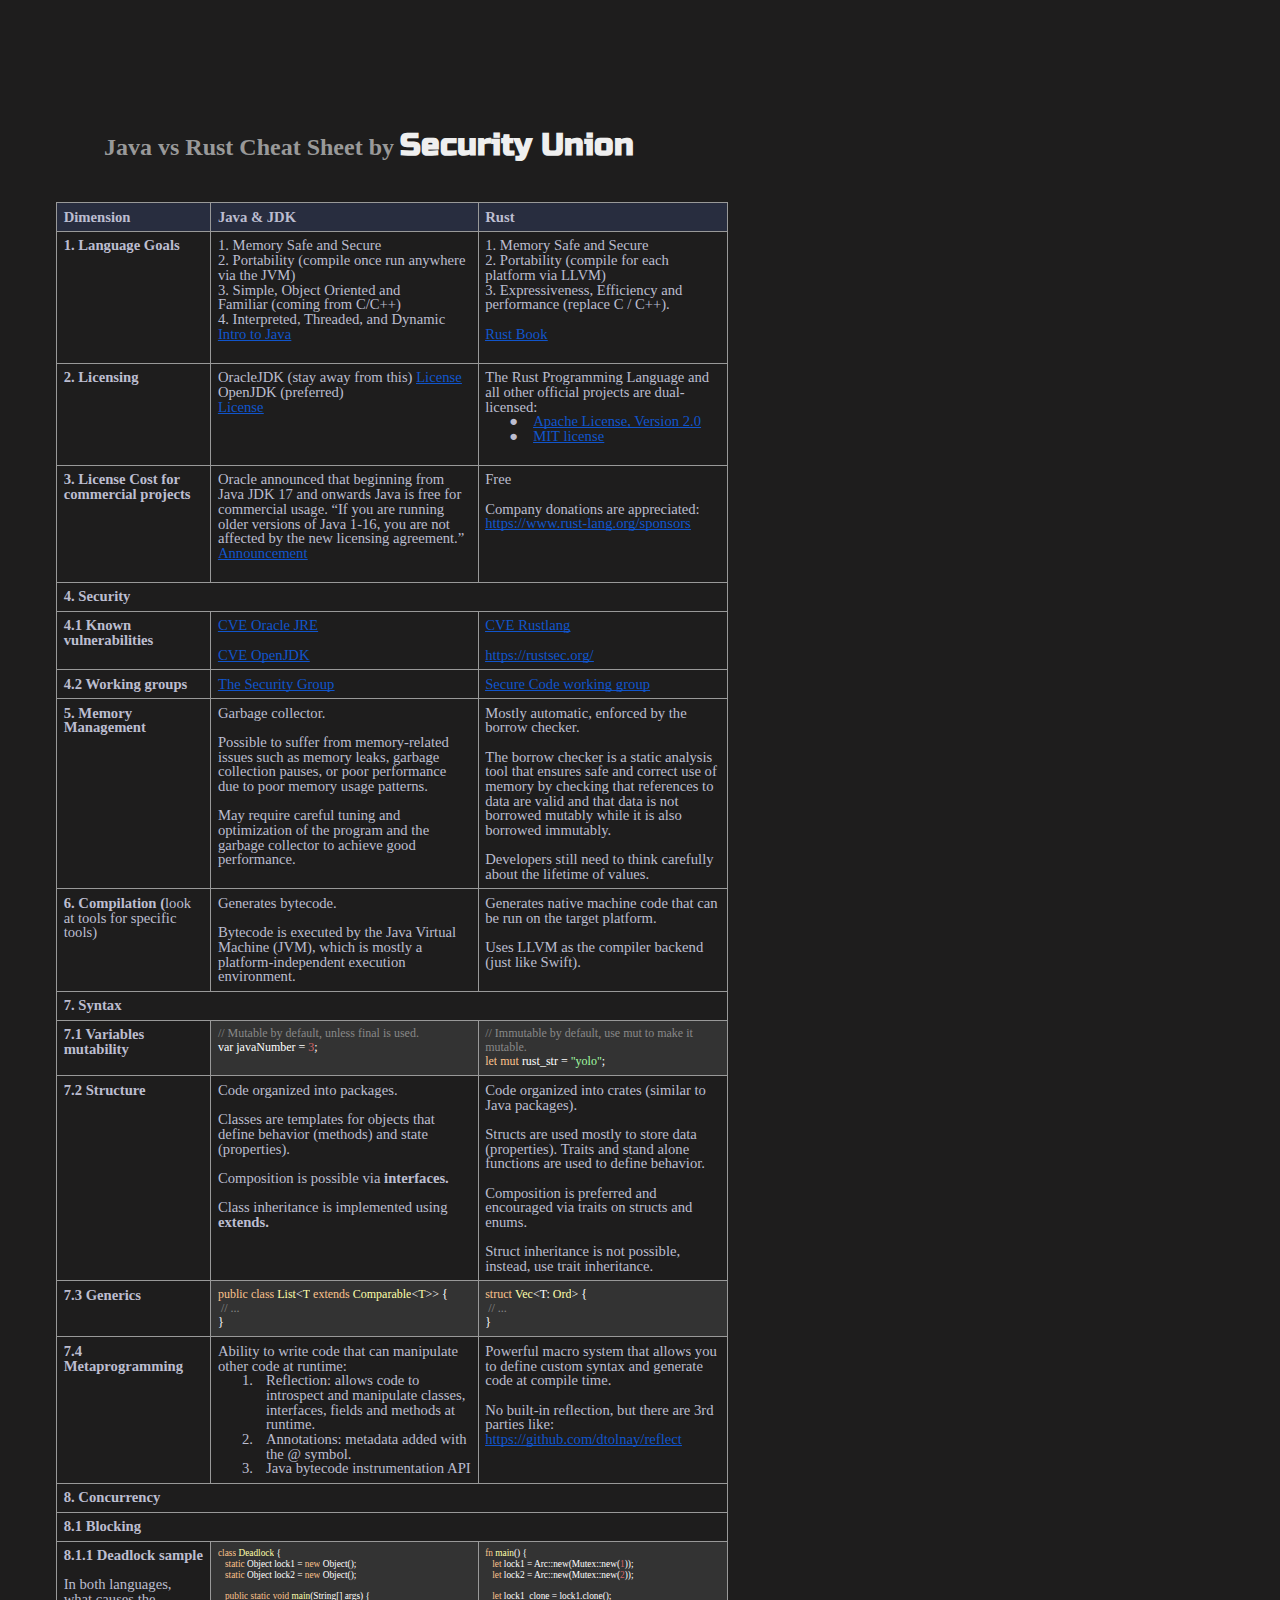
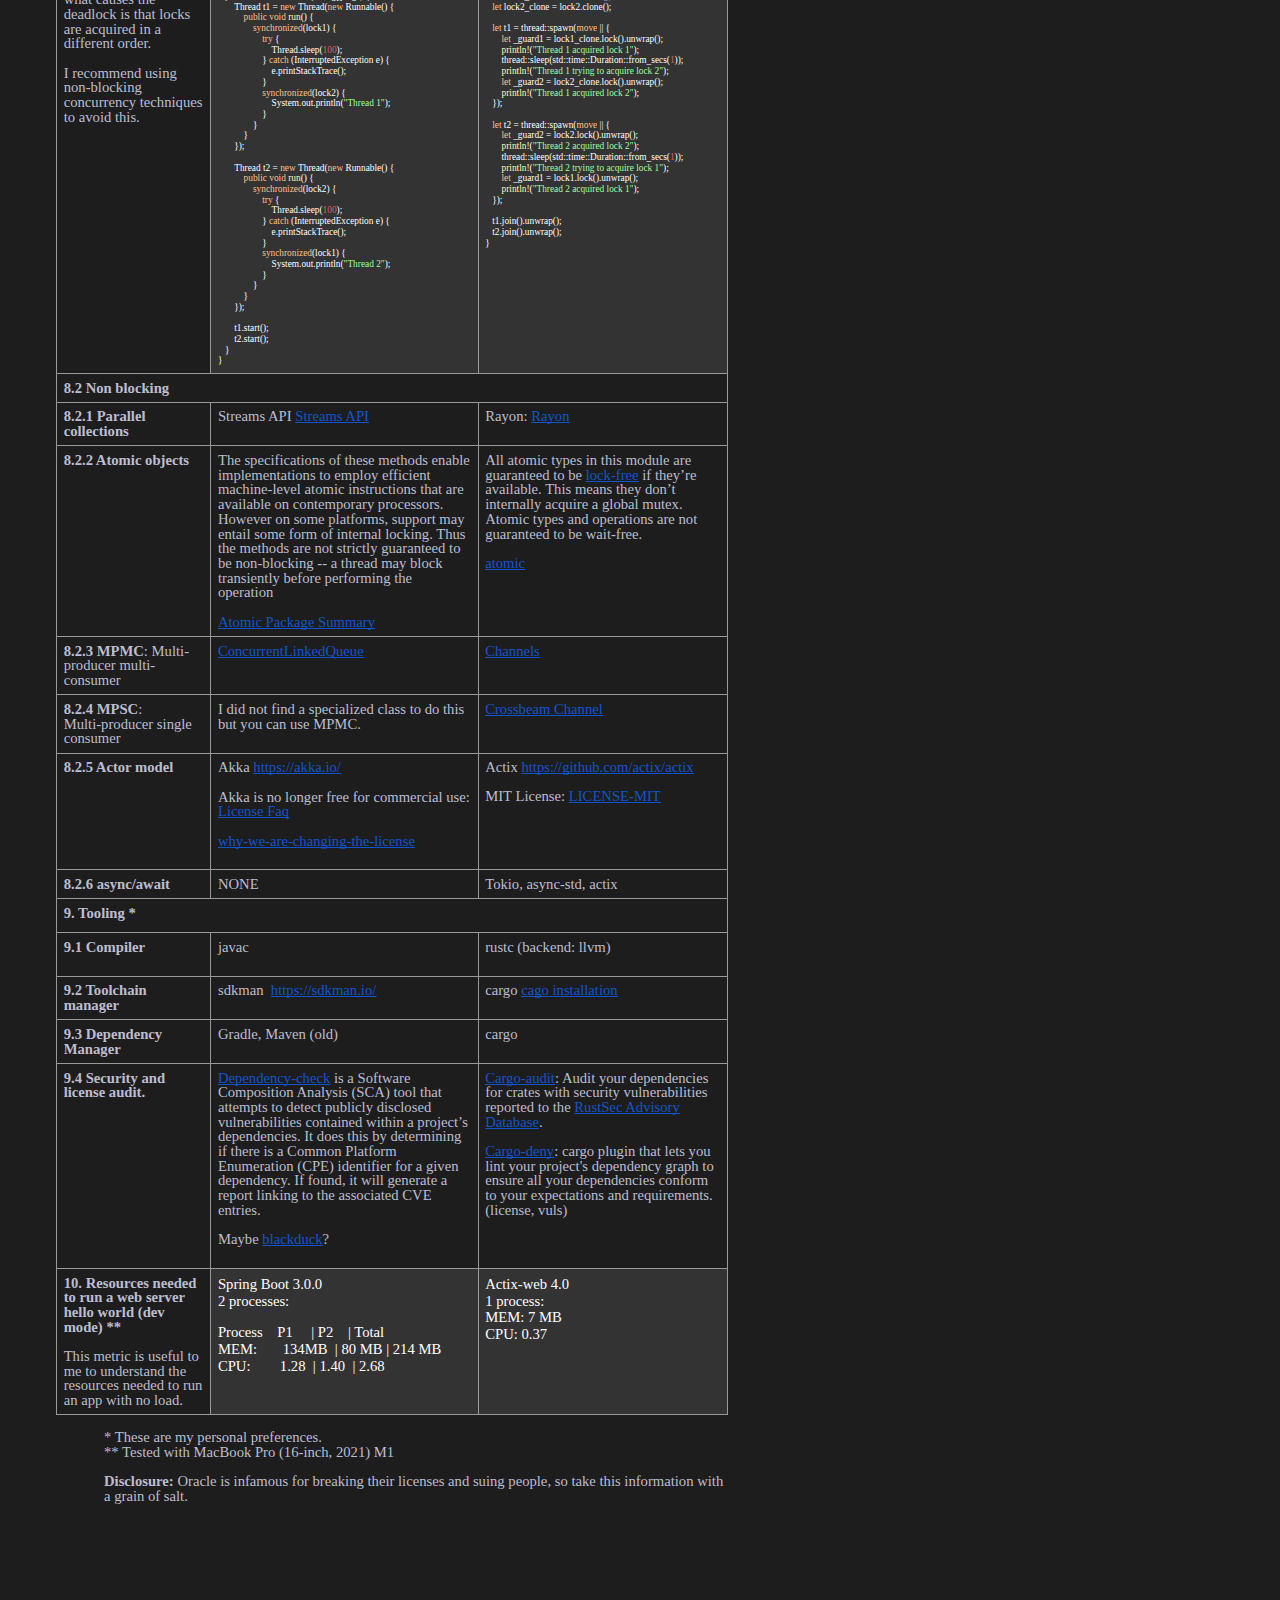
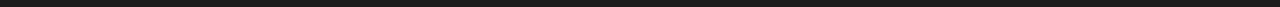
==== commit 0e3f3756: "remove R" ====
--- a/docs/index.html
+++ b/docs/index.html
@@ -2210,7 +2210,7 @@
         </tr>
         <tr class="c13">
             <td class="c11" colspan="1" rowspan="1">
-                <p class="c7"><span class="c2">R1. Language Goals</span></p>
+                <p class="c7"><span class="c2">1. Language Goals</span></p>
             </td>
             <td class="c4" colspan="1" rowspan="1">
                 <p class="c7"><span>1. </span><span class="c29">Memory Safe</span><span class="c3">&nbsp;and
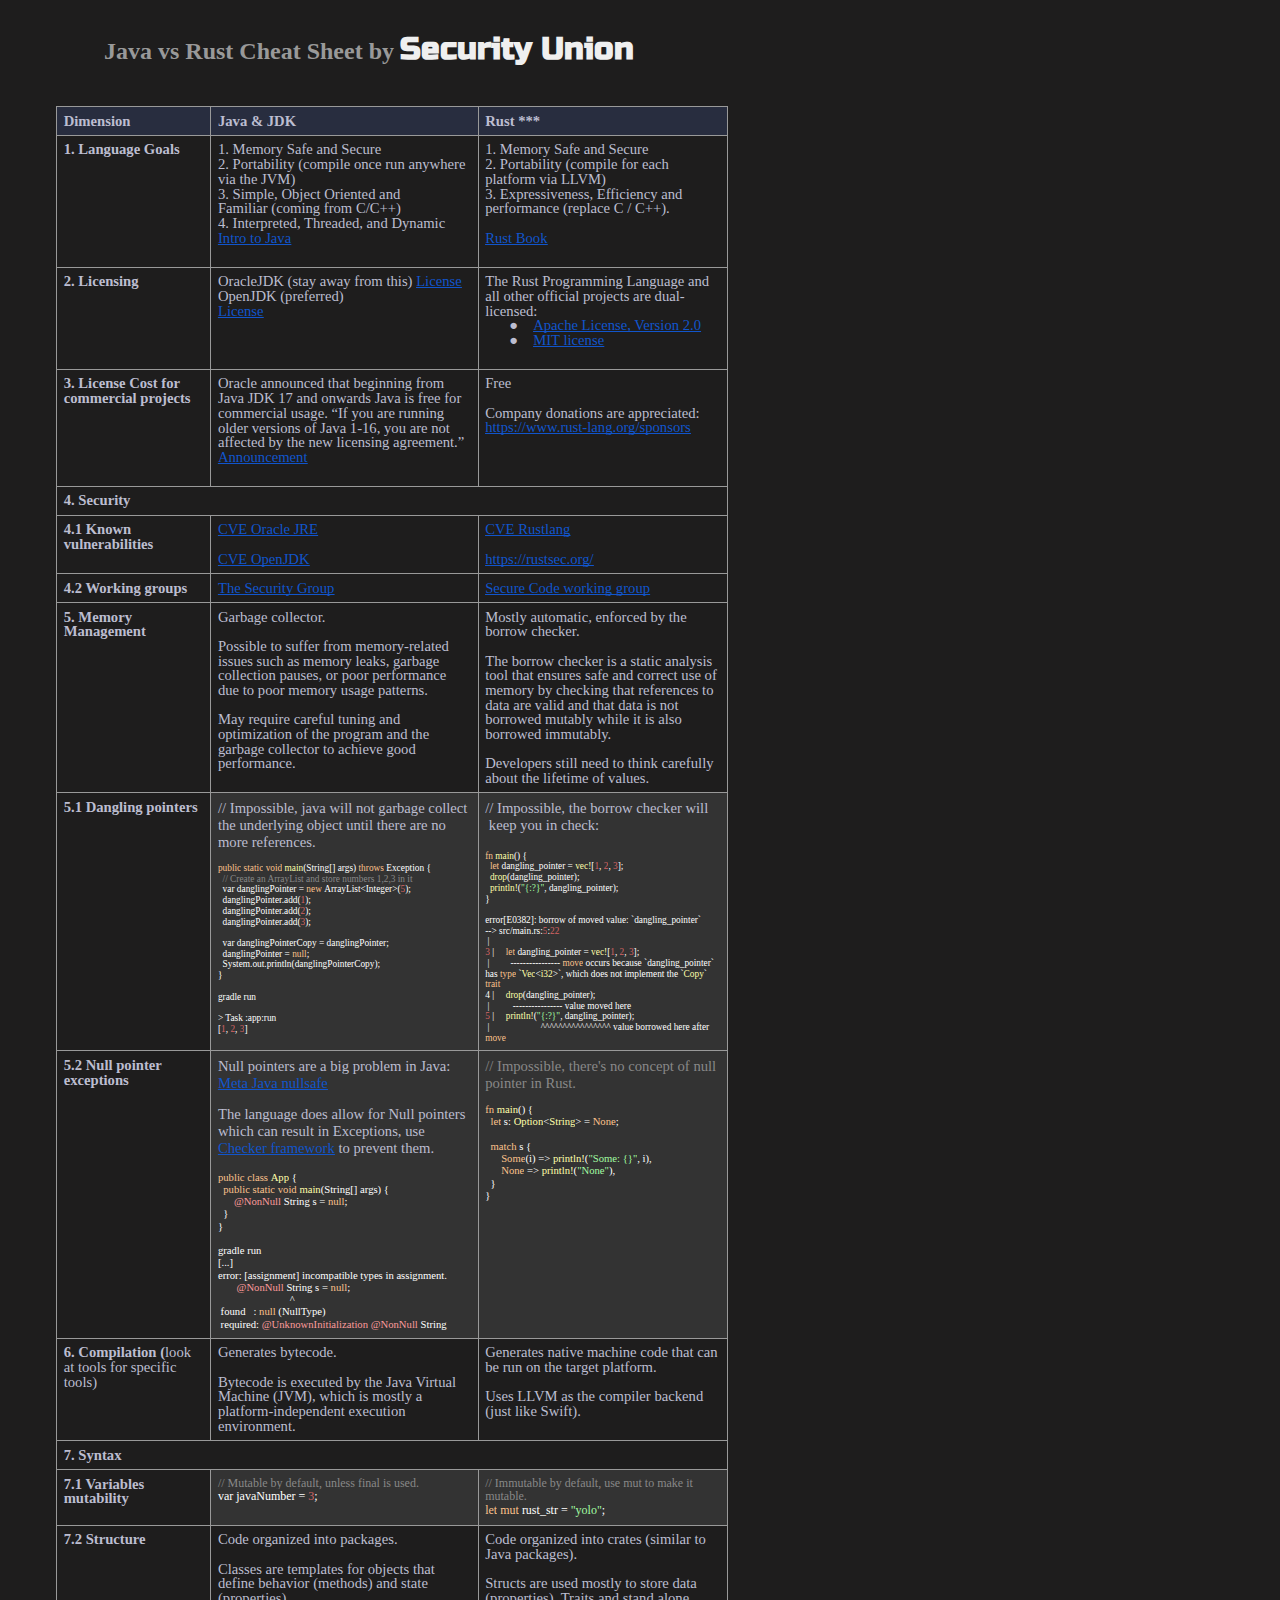
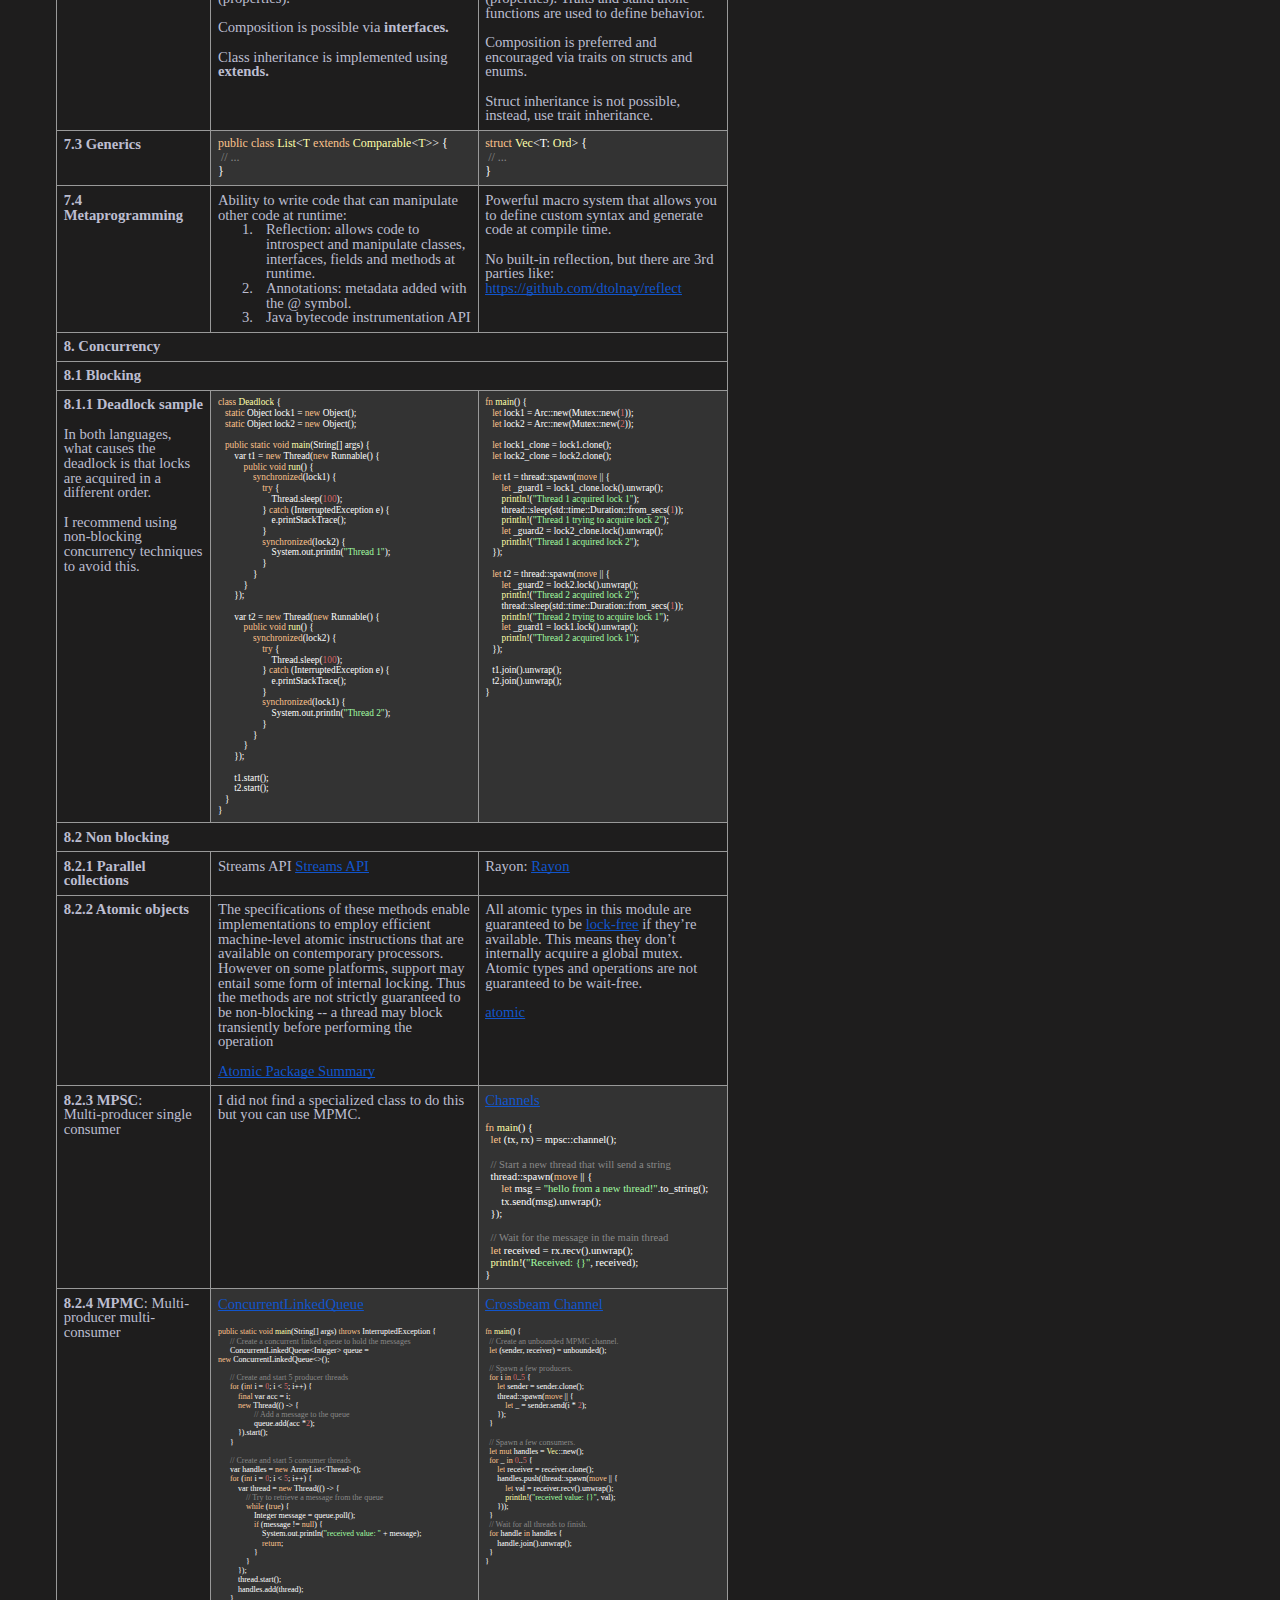
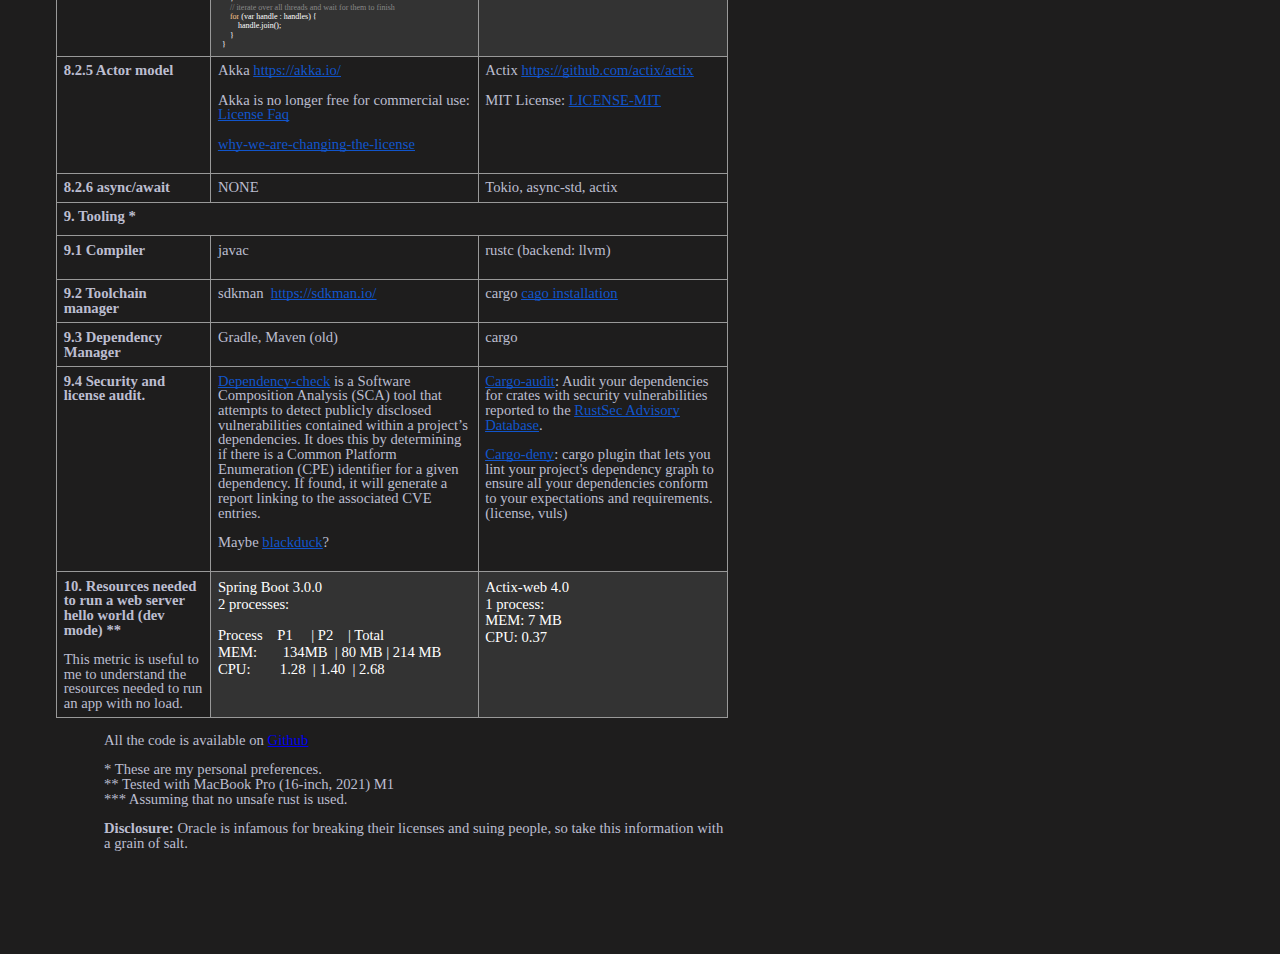
==== commit 9ec8ff8a: "almost done" ====
--- a/docs/index.html
+++ b/docs/index.html
@@ -1,8 +1,8 @@
 <html>
 
 <head>
+    <link href='https://fonts.googleapis.com/css?family=Russo One' rel='stylesheet'>
     <meta content="text/html; charset=UTF-8" http-equiv="content-type">
-    <link href='https://fonts.googleapis.com/css?family=Russo One' rel='stylesheet'>
     <style type="text/css">
         @import url('./style.css');
 
@@ -1751,7 +1751,43 @@
             padding: 0
         }
 
-        .c11 {
+        .c16 {
+            border-right-style: solid;
+            padding: 5pt 5pt 5pt 5pt;
+            border-bottom-color: #999999;
+            border-top-width: 1pt;
+            border-right-width: 1pt;
+            border-left-color: #999999;
+            vertical-align: top;
+            border-right-color: #999999;
+            border-left-width: 1pt;
+            border-top-style: solid;
+            border-left-style: solid;
+            border-bottom-width: 1pt;
+            width: 253.5pt;
+            border-top-color: #999999;
+            border-bottom-style: solid
+        }
+
+        .c39 {
+            border-right-style: solid;
+            padding: 5pt 5pt 5pt 5pt;
+            border-bottom-color: #999999;
+            border-top-width: 1pt;
+            border-right-width: 1pt;
+            border-left-color: #999999;
+            vertical-align: top;
+            border-right-color: #999999;
+            border-left-width: 1pt;
+            border-top-style: solid;
+            border-left-style: solid;
+            border-bottom-width: 1pt;
+            width: 653.2pt;
+            border-top-color: #999999;
+            border-bottom-style: solid
+        }
+
+        .c9 {
             border-right-style: solid;
             padding: 5pt 5pt 5pt 5pt;
             border-bottom-color: #999999;
@@ -1769,53 +1805,17 @@
             border-bottom-style: solid
         }
 
-        .c33 {
-            border-right-style: solid;
-            padding: 5pt 5pt 5pt 5pt;
-            border-bottom-color: #999999;
-            border-top-width: 1pt;
-            border-right-width: 1pt;
-            border-left-color: #999999;
-            vertical-align: top;
-            border-right-color: #999999;
-            border-left-width: 1pt;
-            border-top-style: solid;
-            border-left-style: solid;
-            border-bottom-width: 1pt;
-            width: 653.2pt;
-            border-top-color: #999999;
-            border-bottom-style: solid
-        }
-
-        .c4 {
-            border-right-style: solid;
-            padding: 5pt 5pt 5pt 5pt;
-            border-bottom-color: #999999;
-            border-top-width: 1pt;
-            border-right-width: 1pt;
-            border-left-color: #999999;
-            vertical-align: top;
-            border-right-color: #999999;
-            border-left-width: 1pt;
-            border-top-style: solid;
-            border-left-style: solid;
-            border-bottom-width: 1pt;
-            width: 253.5pt;
-            border-top-color: #999999;
-            border-bottom-style: solid
-        }
-
-        .c20 {
-            color: #ffffff;
+        .c10 {
+            color: #bcbdd0;
             font-weight: 400;
             text-decoration: none;
             vertical-align: baseline;
             font-size: 11pt;
-            font-family: "Consolas";
+            font-family: "Open Sans";
             font-style: normal
         }
 
-        .c2 {
+        .c1 {
             color: #bcbdd0;
             font-weight: 700;
             text-decoration: none;
@@ -1825,85 +1825,55 @@
             font-style: normal
         }
 
-        .c30 {
+        .c15 {
+            background-color: #333333;
+            font-size: 9pt;
+            font-family: "Consolas";
+            color: #888888;
+            font-weight: 400
+        }
+
+        .c22 {
+            background-color: #333333;
+            font-size: 8pt;
+            font-family: "Consolas";
+            color: #fcc28c;
+            font-weight: 400
+        }
+
+        .c23 {
+            background-color: #333333;
+            color: #fcc28c;
+            font-weight: 400;
+            font-size: 11pt;
+            font-family: "Consolas"
+        }
+
+        .c29 {
+            background-color: #333333;
+            font-size: 7pt;
+            font-family: "Consolas";
+            color: #d36363;
+            font-weight: 400
+        }
+
+        .c19 {
+            background-color: #444654;
+            color: #d1d5db;
+            font-weight: 400;
+            font-size: 12pt;
+            font-family: "Roboto"
+        }
+
+        .c50 {
             padding-top: 20pt;
             padding-bottom: 6pt;
             line-height: 1.0;
             page-break-after: avoid;
-            orphans: 2;
-            widows: 2;
             text-align: left
         }
 
-        .c3 {
-            color: #bcbdd0;
-            font-weight: 400;
-            text-decoration: none;
-            vertical-align: baseline;
-            font-size: 11pt;
-            font-family: "Open Sans";
-            font-style: normal
-        }
-
-        .c38 {
-            background-color: #353535;
-            color: #dddddd;
-            text-decoration: none;
-            vertical-align: baseline;
-            font-size: 12pt;
-            font-family: "Times New Roman";
-            font-style: normal
-        }
-
-        .c19 {
-            color: #bcbdd0;
-            font-weight: 400;
-            text-decoration: none;
-            vertical-align: baseline;
-            font-size: 7pt;
-            font-family: "Open Sans";
-            font-style: normal
-        }
-
-        .c39 {
-            background-color: #444654;
-            color: #d1d5db;
-            text-decoration: none;
-            vertical-align: baseline;
-            font-size: 12pt;
-            font-family: "Roboto";
-            font-style: normal
-        }
-
-        .c23 {
-            color: #bcbdd0;
-            font-weight: 400;
-            text-decoration: none;
-            vertical-align: baseline;
-            font-size: 9pt;
-            font-family: "Open Sans";
-            font-style: normal
-        }
-
-        .c6 {
-            padding-top: 0pt;
-            padding-bottom: 0pt;
-            line-height: 1.0;
-            orphans: 2;
-            widows: 2;
-            text-align: left
-        }
-
-        .c32 {
-            color: #efefef;
-            text-decoration: none;
-            vertical-align: baseline;
-            font-size: 23pt;
-            font-family: "Russo One";
-            font-style: normal
-        }
-
-        .c1 {
+        .c17 {
             background-color: #333333;
             font-size: 7pt;
             font-family: "Consolas";
@@ -1911,163 +1881,305 @@
             font-weight: 400
         }
 
-        .c27 {
+        .c6 {
+            background-color: #333333;
+            font-size: 8pt;
+            font-family: "Consolas";
+            color: #ffffaa;
+            font-weight: 400
+        }
+
+        .c14 {
+            background-color: #333333;
             font-size: 7pt;
             font-family: "Consolas";
             color: #a2fca2;
             font-weight: 400
         }
 
-        .c10 {
+        .c0 {
+            background-color: #333333;
             font-size: 7pt;
             font-family: "Consolas";
             color: #ffffff;
             font-weight: 400
         }
 
-        .c25 {
+        .c32 {
+            background-color: #333333;
             font-size: 9pt;
             font-family: "Consolas";
-            color: #d36363;
+            color: #ffffff;
             font-weight: 400
         }
 
-        .c16 {
+        .c8 {
+            background-color: #333333;
+            font-size: 8pt;
+            font-family: "Consolas";
+            color: #ffffff;
+            font-weight: 400
+        }
+
+        .c12 {
+            background-color: #333333;
+            font-size: 6pt;
+            font-family: "Consolas";
+            color: #fcc28c;
+            font-weight: 400
+        }
+
+        .c7 {
+            background-color: #333333;
+            font-size: 6pt;
+            font-family: "Consolas";
+            color: #ffffff;
+            font-weight: 400
+        }
+
+        .c3 {
+            padding-top: 0pt;
+            padding-bottom: 0pt;
+            line-height: 1.0;
+            text-align: left;
+            height: 11pt
+        }
+
+        .c4 {
+            background-color: #333333;
+            font-size: 7pt;
+            font-family: "Consolas";
+            color: #ffffaa;
+            font-weight: 400
+        }
+
+        .c25 {
+            background-color: #333333;
+            font-size: 8pt;
+            font-family: "Consolas";
+            color: #fc9b9b;
+            font-weight: 400
+        }
+
+        .c11 {
+            background-color: #333333;
+            font-size: 8pt;
+            font-family: "Consolas";
+            color: #a2fca2;
+            font-weight: 400
+        }
+
+        .c21 {
             padding-top: 0pt;
             padding-bottom: 0pt;
             line-height: 1.15;
             text-align: left
         }
 
-        .c12 {
+        .c5 {
+            padding-top: 0pt;
+            padding-bottom: 0pt;
+            line-height: 1.0;
+            text-align: left
+        }
+
+        .c36 {
+            font-size: 6pt;
+            font-family: "Consolas";
+            color: #ffffaa;
+            font-weight: 400
+        }
+
+        .c35 {
+            font-size: 6pt;
+            font-family: "Consolas";
+            color: #d36363;
+            font-weight: 400
+        }
+
+        .c28 {
             text-decoration-skip-ink: none;
             -webkit-text-decoration-skip: none;
             color: #1155cc;
             text-decoration: underline
         }
 
-        .c26 {
-            font-size: 9pt;
-            font-family: "Consolas";
-            color: #ffffaa;
-            font-weight: 400
-        }
-
-        .c17 {
-            font-size: 7pt;
-            font-family: "Consolas";
-            color: #ffffaa;
-            font-weight: 400
-        }
-
-        .c7 {
-            padding-top: 0pt;
-            padding-bottom: 0pt;
-            line-height: 1.0;
-            text-align: left
-        }
-
-        .c36 {
+        .c46 {
             margin-left: -36pt;
             border-spacing: 0;
             border-collapse: collapse;
             margin-right: auto
         }
 
-        .c28 {
+        .c33 {
+            color: #bcbdd0;
+            font-weight: 400;
+            font-size: 9pt;
+            font-family: "Open Sans"
+        }
+
+        .c26 {
+            color: #bcbdd0;
+            font-weight: 400;
+            font-size: 7pt;
+            font-family: "Open Sans"
+        }
+
+        .c55 {
+            background-color: #353535;
+            color: #dddddd;
+            font-size: 12pt;
+            font-family: "Times New Roman"
+        }
+
+        .c52 {
+            color: #efefef;
+            font-size: 23pt;
+            font-family: "Russo One"
+        }
+
+        .c41 {
             font-size: 9pt;
             font-family: "Consolas";
-            color: #fcc28c;
-            font-weight: 400
-        }
-
-        .c9 {
+            color: #fcc28c
+        }
+
+        .c48 {
+            color: #bcbdd0;
+            font-size: 6pt;
+            font-family: "Open Sans"
+        }
+
+        .c24 {
+            font-size: 18pt;
+            font-family: "Open Sans";
+            font-weight: 700
+        }
+
+        .c60 {
             font-size: 9pt;
             font-family: "Consolas";
-            color: #a2fca2;
-            font-weight: 400
-        }
-
-        .c8 {
-            font-size: 7pt;
-            font-family: "Consolas";
-            color: #d36363;
-            font-weight: 400
-        }
-
-        .c35 {
+            color: #a2fca2
+        }
+
+        .c44 {
+            color: #bcbdd0;
+            font-size: 8pt;
+            font-family: "Open Sans"
+        }
+
+        .c51 {
+            color: #ffffff;
+            font-size: 11pt;
+            font-family: "Consolas"
+        }
+
+        .c42 {
             font-size: 9pt;
             font-family: "Consolas";
+            color: #ffffaa
+        }
+
+        .c47 {
+            font-size: 6pt;
+            font-family: "Consolas";
+            color: #a2fca2
+        }
+
+        .c45 {
+            font-size: 6pt;
+            font-family: "Consolas";
             color: #888888
         }
 
-        .c31 {
+        .c57 {
             font-size: 9pt;
             font-family: "Consolas";
-            color: #ffffff
-        }
-
-        .c37 {
+            color: #d36363
+        }
+
+        .c13 {
+            text-decoration: none;
+            vertical-align: baseline;
+            font-style: normal
+        }
+
+        .c59 {
             background-color: #1e1d1d;
             max-width: 468pt;
-            padding: 72pt 72pt 72pt 72pt
-        }
-
-        .c24 {
+            padding: 0pt 72pt 72pt 72pt
+        }
+
+        .c43 {
+            font-size: 8pt;
+            font-family: "Consolas";
+            color: #888888
+        }
+
+        .c30 {
             margin-left: 36pt;
             padding-left: 0pt
         }
 
-        .c0 {
+        .c54 {
+            font-family: "Consolas";
+            color: #888888
+        }
+
+        .c58 {
+            font-family: "Consolas";
+            color: #ffffff
+        }
+
+        .c20 {
             color: inherit;
             text-decoration: inherit
         }
 
-        .c40 {
-            font-family: "Consolas";
-            color: #ffffff
-        }
-
-        .c14 {
+        .c2 {
             padding: 0;
             margin: 0
         }
 
-        .c41 {
-            font-size: 18pt;
-            font-family: "Open Sans"
-        }
-
-        .c22 {
+        .c27 {
+            orphans: 2;
+            widows: 2
+        }
+
+        .c18 {
+            height: 0pt
+        }
+
+        .c53 {
+            height: 25.2pt
+        }
+
+        .c49 {
+            height: 21pt
+        }
+
+        .c40 {
             height: 11pt
         }
 
-        .c21 {
+        .c38 {
+            font-weight: 400
+        }
+
+        .c31 {
             font-weight: 700
         }
 
-        .c5 {
+        .c34 {
             background-color: #333333
         }
 
-        .c13 {
-            height: 0pt
-        }
-
-        .c15 {
-            height: 25.2pt
-        }
-
-        .c34 {
+        .c37 {
             background-color: #282d3f
         }
 
-        .c18 {
-            height: 21pt
-        }
-
-        .c29 {
-            font-weight: 400
+        .c56 {
+            font-size: 7pt
         }
 
         .title {
@@ -2191,619 +2303,812 @@
     </style>
 </head>
 
-<body class="c37 doc-content">
-    <h1 class="c30" id="h.haiicng23nto"><span class="c21 c41">Java vs Rust Cheat Sheet by </span><span
-            class="c21 c32">Security Union</span></h1>
-    <p class="c6 c22"><span class="c3"></span></p><a id="t.dddc30bc64ea8a8b6d3df89567f4f22fae78235e"></a><a
+<body class="c59 doc-content">
+    <h1 class="c27 c50" id="h.haiicng23nto"><span class="c24">Java vs Rust Cheat Sheet by </span><span
+            class="c13 c31 c52">Security Union</span></h1>
+    <p class="c3 c27"><span class="c10"></span></p><a id="t.52af90071a7ea58ab194614009d40b83585b4483"></a><a
         id="t.0"></a>
-    <table class="c36">
-        <tr class="c13">
-            <td class="c11 c34" colspan="1" rowspan="1">
-                <p class="c7"><span class="c2">Dimension</span></p>
-            </td>
-            <td class="c4 c34" colspan="1" rowspan="1">
-                <p class="c7"><span class="c2">Java &amp; JDK</span></p>
-            </td>
-            <td class="c4 c34" colspan="1" rowspan="1">
-                <p class="c7"><span class="c2">Rust</span></p>
+    <table class="c46">
+        <tr class="c18">
+            <td class="c9 c37" colspan="1" rowspan="1">
+                <p class="c5"><span class="c1">Dimension</span></p>
+            </td>
+            <td class="c16 c37" colspan="1" rowspan="1">
+                <p class="c5"><span class="c1">Java &amp; JDK</span></p>
+            </td>
+            <td class="c16 c37" colspan="1" rowspan="1">
+                <p class="c5"><span class="c1">Rust ***</span></p>
             </td>
         </tr>
-        <tr class="c13">
-            <td class="c11" colspan="1" rowspan="1">
-                <p class="c7"><span class="c2">1. Language Goals</span></p>
-            </td>
-            <td class="c4" colspan="1" rowspan="1">
-                <p class="c7"><span>1. </span><span class="c29">Memory Safe</span><span class="c3">&nbsp;and
+        <tr class="c18">
+            <td class="c9" colspan="1" rowspan="1">
+                <p class="c5"><span class="c1">1. Language Goals</span></p>
+            </td>
+            <td class="c16" colspan="1" rowspan="1">
+                <p class="c5"><span>1. </span><span class="c38">Memory Safe</span><span class="c10">&nbsp;and
                         Secure</span></p>
-                <p class="c7"><span>2. </span><span class="c29">Portabili</span><span>ty (com</span><span
-                        class="c29">pile once run anywhere via the JVM)</span></p>
-                <p class="c7"><span>3. Simple, Object Oriented and Familiar</span><span class="c3">&nbsp;(coming from
+                <p class="c5"><span>2. </span><span class="c38">Portabili</span><span>ty (com</span><span
+                        class="c38">pile once run anywhere via the JVM)</span></p>
+                <p class="c5"><span>3. Simple, Object Oriented and Familiar</span><span class="c10">&nbsp;(coming from
                         C/C++)</span></p>
-                <p class="c7"><span class="c3">4. Interpreted, Threaded, and Dynamic</span></p>
-                <p class="c7"><span class="c12"><a class="c0"
-                            href="https://www.google.com/url?q=https://www.oracle.com/java/technologies/introduction-to-java.html&amp;sa=D&amp;source=editors&amp;ust=1672247757686171&amp;usg=AOvVaw15zrEvStwHIVRcZW7S1OuX">Intro
+                <p class="c5"><span class="c10">4. Interpreted, Threaded, and Dynamic</span></p>
+                <p class="c5"><span class="c28"><a class="c20"
+                            href="https://www.google.com/url?q=https://www.oracle.com/java/technologies/introduction-to-java.html&amp;sa=D&amp;source=editors&amp;ust=1672266849537738&amp;usg=AOvVaw3z5Q2r0NDdec7Qkn8imy9U">Intro
                             to Java</a></span></p>
-                <p class="c7 c22"><span class="c3"></span></p>
-            </td>
-            <td class="c4" colspan="1" rowspan="1">
-                <p class="c7"><span>1. </span><span class="c3">Memory Safe and Secure</span></p>
-                <p class="c7"><span class="c3">2. Portability (compile for each platform via LLVM)</span></p>
-                <p class="c7"><span>3. Expressiveness, </span><span class="c3">Efficiency and performance (replace C /
+                <p class="c3"><span class="c10"></span></p>
+            </td>
+            <td class="c16" colspan="1" rowspan="1">
+                <p class="c5"><span>1. </span><span class="c10">Memory Safe and Secure</span></p>
+                <p class="c5"><span class="c10">2. Portability (compile for each platform via LLVM)</span></p>
+                <p class="c5"><span>3. Expressiveness, </span><span class="c10">Efficiency and performance (replace C /
                         C++).</span></p>
-                <p class="c7 c22"><span class="c3"></span></p>
-                <p class="c7"><span class="c12"><a class="c0"
-                            href="https://www.google.com/url?q=https://doc.rust-lang.org/book/&amp;sa=D&amp;source=editors&amp;ust=1672247757687392&amp;usg=AOvVaw3BThDx_z9qAP06ehTSvEYK">Rust
+                <p class="c3"><span class="c10"></span></p>
+                <p class="c5"><span class="c28"><a class="c20"
+                            href="https://www.google.com/url?q=https://doc.rust-lang.org/book/&amp;sa=D&amp;source=editors&amp;ust=1672266849539137&amp;usg=AOvVaw3lKM0BbMVuGZsNeUaLYSrb">Rust
                             Book</a></span></p>
-                <p class="c7 c22"><span class="c3"></span></p>
+                <p class="c3"><span class="c10"></span></p>
             </td>
         </tr>
-        <tr class="c13">
-            <td class="c11" colspan="1" rowspan="1">
-                <p class="c7"><span class="c2">2. Licensing</span></p>
-            </td>
-            <td class="c4" colspan="1" rowspan="1">
-                <p class="c7"><span>OracleJDK (stay away from this) </span><span class="c12"><a class="c0"
-                            href="https://www.google.com/url?q=https://www.oracle.com/downloads/licenses/no-fee-license.html&amp;sa=D&amp;source=editors&amp;ust=1672247757688312&amp;usg=AOvVaw07MhCmkvuiivkBiQUluGRO">License</a></span>
+        <tr class="c18">
+            <td class="c9" colspan="1" rowspan="1">
+                <p class="c5"><span class="c1">2. Licensing</span></p>
+            </td>
+            <td class="c16" colspan="1" rowspan="1">
+                <p class="c5"><span>OracleJDK (stay away from this) </span><span class="c28"><a class="c20"
+                            href="https://www.google.com/url?q=https://www.oracle.com/downloads/licenses/no-fee-license.html&amp;sa=D&amp;source=editors&amp;ust=1672266849540188&amp;usg=AOvVaw0iL5UzaZhMGLLlbS0fz92p">License</a></span>
                 </p>
-                <p class="c7"><span class="c3">OpenJDK (preferred)</span></p>
-                <p class="c7"><span class="c12"><a class="c0"
-                            href="https://www.google.com/url?q=https://openjdk.org/legal/gplv2%2Bce.html&amp;sa=D&amp;source=editors&amp;ust=1672247757688748&amp;usg=AOvVaw3AyGvGM6OC65Hd1JhXIPXT">License</a></span>
+                <p class="c5"><span class="c10">OpenJDK (preferred)</span></p>
+                <p class="c5"><span class="c28"><a class="c20"
+                            href="https://www.google.com/url?q=https://openjdk.org/legal/gplv2%2Bce.html&amp;sa=D&amp;source=editors&amp;ust=1672266849540776&amp;usg=AOvVaw0fZ25C7f7XOXNsP8Li3YmT">License</a></span>
                 </p>
-                <p class="c7 c22"><span class="c3"></span></p>
-            </td>
-            <td class="c4" colspan="1" rowspan="1">
-                <p class="c6"><span class="c3">The Rust Programming Language and all other official projects are
+                <p class="c3"><span class="c10"></span></p>
+            </td>
+            <td class="c16" colspan="1" rowspan="1">
+                <p class="c5 c27"><span class="c10">The Rust Programming Language and all other official projects are
                         dual-licensed:</span></p>
-                <ul class="c14 lst-kix_rikxt4rgfq2z-0 start">
-                    <li class="c6 c24 li-bullet-0"><span class="c12"><a class="c0"
-                                href="https://www.google.com/url?q=http://www.apache.org/licenses/LICENSE-2.0&amp;sa=D&amp;source=editors&amp;ust=1672247757689546&amp;usg=AOvVaw1RlP7LM7_cdYPTS3S3H7Wy">Apache
+                <ul class="c2 lst-kix_rikxt4rgfq2z-0 start">
+                    <li class="c5 c30 c27 li-bullet-0"><span class="c28"><a class="c20"
+                                href="https://www.google.com/url?q=http://www.apache.org/licenses/LICENSE-2.0&amp;sa=D&amp;source=editors&amp;ust=1672266849541594&amp;usg=AOvVaw1cLh6gScAU8AYqztJwhnMJ">Apache
                                 License, Version 2.0</a></span></li>
-                    <li class="c6 c24 li-bullet-0"><span class="c12"><a class="c0"
-                                href="https://www.google.com/url?q=http://opensource.org/licenses/MIT&amp;sa=D&amp;source=editors&amp;ust=1672247757689899&amp;usg=AOvVaw39Fj-_AuqVsvCRmEqGFWtX">MIT
+                    <li class="c5 c30 c27 li-bullet-0"><span class="c28"><a class="c20"
+                                href="https://www.google.com/url?q=http://opensource.org/licenses/MIT&amp;sa=D&amp;source=editors&amp;ust=1672266849541996&amp;usg=AOvVaw2TCK3W8zUuczAapA9mSAQP">MIT
                                 license</a></span></li>
                 </ul>
-                <p class="c7 c22"><span class="c3"></span></p>
-            </td>
-        </tr>
-        <tr class="c13">
-            <td class="c11" colspan="1" rowspan="1">
-                <p class="c7"><span class="c2">3. License Cost for commercial projects</span></p>
-            </td>
-            <td class="c4" colspan="1" rowspan="1">
-                <p class="c6"><span class="c3">Oracle announced that beginning from Java JDK 17 and onwards Java is free
-                        for commercial usage. &ldquo;If you are running older versions of Java 1-16, you are not
-                        affected by the new licensing agreement.&rdquo;</span></p>
-                <p class="c6"><span class="c12"><a class="c0"
-                            href="https://www.google.com/url?q=https://www.oracle.com/news/announcement/oracle-releases-java-17-2021-09-14/&amp;sa=D&amp;source=editors&amp;ust=1672247757691060&amp;usg=AOvVaw3Pj-28WUO9g85Ku9HAlhgY">Announcement</a></span>
-                </p>
-                <p class="c6 c22"><span class="c3"></span></p>
-            </td>
-            <td class="c4" colspan="1" rowspan="1">
-                <p class="c6"><span class="c3">Free</span></p>
-                <p class="c6 c22"><span class="c3"></span></p>
-                <p class="c6"><span>Company donations are appreciated: </span><span class="c12"><a class="c0"
-                            href="https://www.google.com/url?q=https://www.rust-lang.org/sponsors&amp;sa=D&amp;source=editors&amp;ust=1672247757691953&amp;usg=AOvVaw0V-VkG01BwEQfywdUw5PS9">https://www.rust-lang.org/sponsors</a></span>
-                </p>
-                <p class="c6 c22"><span class="c3"></span></p>
+                <p class="c3"><span class="c10"></span></p>
             </td>
         </tr>
         <tr class="c18">
-            <td class="c33" colspan="3" rowspan="1">
-                <p class="c7"><span class="c21">4. Security</span></p>
+            <td class="c9" colspan="1" rowspan="1">
+                <p class="c5"><span class="c1">3. License Cost for commercial projects</span></p>
+            </td>
+            <td class="c16" colspan="1" rowspan="1">
+                <p class="c5 c27"><span class="c10">Oracle announced that beginning from Java JDK 17 and onwards Java is
+                        free for commercial usage. &ldquo;If you are running older versions of Java 1-16, you are not
+                        affected by the new licensing agreement.&rdquo;</span></p>
+                <p class="c5 c27"><span class="c28"><a class="c20"
+                            href="https://www.google.com/url?q=https://www.oracle.com/news/announcement/oracle-releases-java-17-2021-09-14/&amp;sa=D&amp;source=editors&amp;ust=1672266849543228&amp;usg=AOvVaw03yi4EgT8FqES4MPjCU-mP">Announcement</a></span>
+                </p>
+                <p class="c3 c27"><span class="c10"></span></p>
+            </td>
+            <td class="c16" colspan="1" rowspan="1">
+                <p class="c5 c27"><span class="c10">Free</span></p>
+                <p class="c3 c27"><span class="c10"></span></p>
+                <p class="c5 c27"><span>Company donations are appreciated: </span><span class="c28"><a class="c20"
+                            href="https://www.google.com/url?q=https://www.rust-lang.org/sponsors&amp;sa=D&amp;source=editors&amp;ust=1672266849544215&amp;usg=AOvVaw0EYcB0Owhmq62jqP_UPCXp">https://www.rust-lang.org/sponsors</a></span>
+                </p>
+                <p class="c3 c27"><span class="c10"></span></p>
             </td>
         </tr>
-        <tr class="c13">
-            <td class="c11" colspan="1" rowspan="1">
-                <p class="c7"><span class="c2">4.1 Known vulnerabilities</span></p>
-            </td>
-            <td class="c4" colspan="1" rowspan="1">
-                <p class="c6"><span class="c12"><a class="c0"
-                            href="https://www.google.com/url?q=https://www.cvedetails.com/product/19117/Oracle-JRE.html?vendor_id%3D93&amp;sa=D&amp;source=editors&amp;ust=1672247757693623&amp;usg=AOvVaw2J6cPGos9lyUFEF6jwNiNh">CVE
+        <tr class="c49">
+            <td class="c39" colspan="3" rowspan="1">
+                <p class="c5"><span class="c31">4. Security</span></p>
+            </td>
+        </tr>
+        <tr class="c18">
+            <td class="c9" colspan="1" rowspan="1">
+                <p class="c5"><span class="c1">4.1 Known vulnerabilities</span></p>
+            </td>
+            <td class="c16" colspan="1" rowspan="1">
+                <p class="c5 c27"><span class="c28"><a class="c20"
+                            href="https://www.google.com/url?q=https://www.cvedetails.com/product/19117/Oracle-JRE.html?vendor_id%3D93&amp;sa=D&amp;source=editors&amp;ust=1672266849546109&amp;usg=AOvVaw0PsKZx6uQ1ynMEs3CFRASm">CVE
                             Oracle JRE</a></span></p>
-                <p class="c6 c22"><span class="c3"></span></p>
-                <p class="c6"><span class="c12"><a class="c0"
-                            href="https://www.google.com/url?q=https://www.cvedetails.com/product/23642/Oracle-Openjdk.html?vendor_id%3D93&amp;sa=D&amp;source=editors&amp;ust=1672247757694162&amp;usg=AOvVaw3Ob0QbYOT3k05h9rvdTq_u">CVE
+                <p class="c3 c27"><span class="c10"></span></p>
+                <p class="c5 c27"><span class="c28"><a class="c20"
+                            href="https://www.google.com/url?q=https://www.cvedetails.com/product/23642/Oracle-Openjdk.html?vendor_id%3D93&amp;sa=D&amp;source=editors&amp;ust=1672266849546777&amp;usg=AOvVaw1RCg-Kw10ouV0U1e2qJuCG">CVE
                             OpenJDK</a></span></p>
             </td>
-            <td class="c4" colspan="1" rowspan="1">
-                <p class="c6"><span class="c12"><a class="c0"
-                            href="https://www.google.com/url?q=https://www.cvedetails.com/product/48677/Rust-lang-Rust.html?vendor_id%3D19029&amp;sa=D&amp;source=editors&amp;ust=1672247757694631&amp;usg=AOvVaw2wzeFsuyMUJ3XL3VaI303o">CVE
+            <td class="c16" colspan="1" rowspan="1">
+                <p class="c5 c27"><span class="c28"><a class="c20"
+                            href="https://www.google.com/url?q=https://www.cvedetails.com/product/48677/Rust-lang-Rust.html?vendor_id%3D19029&amp;sa=D&amp;source=editors&amp;ust=1672266849547322&amp;usg=AOvVaw3L-uAxRGKSiy4jS1yFZtLU">CVE
                             Rustlang</a></span></p>
-                <p class="c6 c22"><span class="c3"></span></p>
-                <p class="c6"><span class="c12"><a class="c0"
-                            href="https://www.google.com/url?q=https://rustsec.org/&amp;sa=D&amp;source=editors&amp;ust=1672247757695037&amp;usg=AOvVaw2cDHeI1iu6r-uZqD9FGIpR">https://rustsec.org/</a></span>
+                <p class="c3 c27"><span class="c10"></span></p>
+                <p class="c5 c27"><span class="c28"><a class="c20"
+                            href="https://www.google.com/url?q=https://rustsec.org/&amp;sa=D&amp;source=editors&amp;ust=1672266849547831&amp;usg=AOvVaw06SPllQYch9K2W9gRj8pK_">https://rustsec.org/</a></span>
                 </p>
             </td>
         </tr>
-        <tr class="c13">
-            <td class="c11" colspan="1" rowspan="1">
-                <p class="c7"><span class="c2">4.2 Working groups</span></p>
-            </td>
-            <td class="c4" colspan="1" rowspan="1">
-                <p class="c6"><span class="c12"><a class="c0"
-                            href="https://www.google.com/url?q=https://openjdk.org/groups/security/&amp;sa=D&amp;source=editors&amp;ust=1672247757695705&amp;usg=AOvVaw1hJQRfUSWhg2ToWaOAqohj">The
+        <tr class="c18">
+            <td class="c9" colspan="1" rowspan="1">
+                <p class="c5"><span class="c1">4.2 Working groups</span></p>
+            </td>
+            <td class="c16" colspan="1" rowspan="1">
+                <p class="c5 c27"><span class="c28"><a class="c20"
+                            href="https://www.google.com/url?q=https://openjdk.org/groups/security/&amp;sa=D&amp;source=editors&amp;ust=1672266849548766&amp;usg=AOvVaw3oSY26X9BXORBNDjVHksys">The
                             Security Group</a></span></p>
             </td>
-            <td class="c4" colspan="1" rowspan="1">
-                <p class="c6"><span class="c12"><a class="c0"
-                            href="https://www.google.com/url?q=https://www.rust-lang.org/governance/wgs/wg-secure-code&amp;sa=D&amp;source=editors&amp;ust=1672247757696127&amp;usg=AOvVaw2m2z_7dRbmksbRlJymJIRa">Secure
+            <td class="c16" colspan="1" rowspan="1">
+                <p class="c5 c27"><span class="c28"><a class="c20"
+                            href="https://www.google.com/url?q=https://www.rust-lang.org/governance/wgs/wg-secure-code&amp;sa=D&amp;source=editors&amp;ust=1672266849549330&amp;usg=AOvVaw0UeacDsnTCAx3jvsPEVknd">Secure
                             Code working group</a></span></p>
             </td>
         </tr>
-        <tr class="c13">
-            <td class="c11" colspan="1" rowspan="1">
-                <p class="c7"><span class="c2">5. Memory</span></p>
-                <p class="c7"><span class="c2">Management</span></p>
-            </td>
-            <td class="c4" colspan="1" rowspan="1">
-                <p class="c7"><span class="c3">Garbage collector.</span></p>
-                <p class="c6 c22"><span class="c3"></span></p>
-                <p class="c6"><span class="c3">Possible to suffer from memory-related issues such as memory leaks,
+        <tr class="c18">
+            <td class="c9" colspan="1" rowspan="1">
+                <p class="c5"><span class="c1">5. Memory</span></p>
+                <p class="c5"><span class="c1">Management</span></p>
+            </td>
+            <td class="c16" colspan="1" rowspan="1">
+                <p class="c5"><span class="c10">Garbage collector.</span></p>
+                <p class="c3 c27"><span class="c10"></span></p>
+                <p class="c5 c27"><span class="c10">Possible to suffer from memory-related issues such as memory leaks,
                         garbage collection pauses, or poor performance due to poor memory usage patterns. </span></p>
-                <p class="c6 c22"><span class="c3"></span></p>
-                <p class="c6"><span>May require careful tuning and optimization of the program and the garbage collector
-                        to achieve good performance.</span></p>
-            </td>
-            <td class="c4" colspan="1" rowspan="1">
-                <p class="c7"><span class="c3">Mostly automatic, enforced by the borrow checker.</span></p>
-                <p class="c7 c22"><span class="c3"></span></p>
-                <p class="c7"><span class="c3">The borrow checker is a static analysis tool that ensures safe and
+                <p class="c3 c27"><span class="c10"></span></p>
+                <p class="c5 c27"><span>May require careful tuning and optimization of the program and the garbage
+                        collector to achieve good performance.</span></p>
+            </td>
+            <td class="c16" colspan="1" rowspan="1">
+                <p class="c5"><span class="c10">Mostly automatic, enforced by the borrow checker.</span></p>
+                <p class="c3"><span class="c10"></span></p>
+                <p class="c5"><span class="c10">The borrow checker is a static analysis tool that ensures safe and
                         correct use of memory by checking that references to data are valid and that data is not
                         borrowed mutably while it is also borrowed immutably.</span></p>
-                <p class="c7 c22"><span class="c3"></span></p>
-                <p class="c7"><span class="c3">Developers still need to think carefully about the lifetime of
+                <p class="c3"><span class="c10"></span></p>
+                <p class="c5"><span class="c10">Developers still need to think carefully about the lifetime of
                         values.</span></p>
-            </td>
-        </tr>
-        <tr class="c13">
-            <td class="c11" colspan="1" rowspan="1">
-                <p class="c7"><span class="c21">6. Compilation (</span><span class="c3">look at tools for specific
-                        tools)</span></p>
-            </td>
-            <td class="c4" colspan="1" rowspan="1">
-                <p class="c6"><span class="c3">Generates bytecode.</span></p>
-                <p class="c6 c22"><span class="c3"></span></p>
-                <p class="c6"><span class="c3">Bytecode is executed by the Java Virtual Machine (JVM), which is mostly a
-                        platform-independent execution environment.</span></p>
-            </td>
-            <td class="c4" colspan="1" rowspan="1">
-                <p class="c6"><span class="c3">Generates native machine code that can be run on the target
-                        platform.</span></p>
-                <p class="c7 c22"><span class="c3"></span></p>
-                <p class="c7"><span class="c3">Uses LLVM as the compiler backend (just like Swift).</span></p>
             </td>
         </tr>
         <tr class="c18">
-            <td class="c33" colspan="3" rowspan="1">
-                <p class="c7"><span class="c2">7. Syntax</span></p>
-            </td>
-        </tr>
-        <tr class="c13">
-            <td class="c11" colspan="1" rowspan="1">
-                <p class="c7"><span class="c2">7.1 Variables mutability</span></p>
-            </td>
-            <td class="c4 c5" colspan="1" rowspan="1">
-                <p class="c16"><span class="c5 c29 c35">// Mutable by default, unless final is used. </span><span
-                        class="c31 c5 c29"><br>var javaNumber = </span><span class="c5 c25">3</span><span
-                        class="c31 c5 c29">;</span></p>
-            </td>
-            <td class="c4 c5" colspan="1" rowspan="1">
-                <p class="c16"><span class="c35 c5 c29">// Immutable by default, use mut to make it mutable.</span><span
-                        class="c31 c5 c29"><br></span><span class="c5 c28">let</span><span
-                        class="c5 c29 c31">&nbsp;</span><span class="c28 c5">mut</span><span
-                        class="c31 c5 c29">&nbsp;rust_str = </span><span class="c5 c9">&quot;yolo&quot;</span><span
-                        class="c31 c5 c29">; </span></p>
-            </td>
-        </tr>
-        <tr class="c13">
-            <td class="c11" colspan="1" rowspan="1">
-                <p class="c7"><span class="c2">7.2 Structure</span></p>
-            </td>
-            <td class="c4" colspan="1" rowspan="1">
-                <p class="c7"><span class="c3">Code organized into packages.</span></p>
-                <p class="c7 c22"><span class="c3"></span></p>
-                <p class="c7"><span class="c3">Classes are templates for objects that define behavior (methods) and
-                        state (properties).</span></p>
-                <p class="c7 c22"><span class="c3"></span></p>
-                <p class="c7"><span>Composition is possible via </span><span class="c21">interfaces.</span></p>
-                <p class="c7 c22"><span class="c2"></span></p>
-                <p class="c7"><span>Class inheritance is implemented using </span><span class="c21">extends.</span><span
-                        class="c3">&nbsp;</span></p>
-            </td>
-            <td class="c4" colspan="1" rowspan="1">
-                <p class="c7"><span class="c3">Code organized into crates (similar to Java packages).</span></p>
-                <p class="c7 c22"><span class="c3"></span></p>
-                <p class="c7"><span class="c3">Structs are used mostly to store data (properties). Traits and stand
-                        alone functions are used to define behavior.</span></p>
-                <p class="c7 c22"><span class="c3"></span></p>
-                <p class="c7"><span class="c3">Composition is preferred and encouraged via traits on structs and
-                        enums.</span></p>
-                <p class="c7 c22"><span class="c3"></span></p>
-                <p class="c7"><span class="c3">Struct inheritance is not possible, instead, use trait
-                        inheritance.</span></p>
-            </td>
-        </tr>
-        <tr class="c13">
-            <td class="c11" colspan="1" rowspan="1">
-                <p class="c7"><span class="c2">7.3 Generics</span></p>
-            </td>
-            <td class="c4 c5" colspan="1" rowspan="1">
-                <p class="c16"><span class="c28 c5">public</span><span class="c31 c5 c29">&nbsp;</span><span
-                        class="c28 c5">class</span><span class="c31 c5 c29">&nbsp;</span><span
-                        class="c5 c26">List</span><span class="c31 c5 c29">&lt;</span><span class="c26 c5">T</span><span
-                        class="c31 c5 c29">&nbsp;</span><span class="c28 c5">extends</span><span
-                        class="c31 c5 c29">&nbsp;</span><span class="c26 c5">Comparable</span><span
-                        class="c31 c5 c29">&lt;</span><span class="c26 c5">T</span><span class="c31 c5 c29">&gt;&gt;
-                        {<br> &nbsp;</span><span class="c35 c5 c29">// ...</span><span class="c31 c5 c29"><br>}</span>
-                </p>
-            </td>
-            <td class="c4 c5" colspan="1" rowspan="1">
-                <p class="c16"><span class="c28 c5">struct</span><span class="c31 c5 c29">&nbsp;</span><span
-                        class="c26 c5">Vec</span><span class="c31 c5 c29">&lt;T: </span><span
-                        class="c26 c5">Ord</span><span class="c31 c5 c29">&gt; {<br> &nbsp;</span><span
-                        class="c35 c5 c29">// ...</span><span class="c31 c5 c29"><br>}</span></p>
+            <td class="c9" colspan="1" rowspan="1">
+                <p class="c5"><span class="c1">5.1 Dangling pointers</span></p>
+            </td>
+            <td class="c16 c34" colspan="1" rowspan="1">
+                <p class="c21"><span>// Impossible, java will not garbage collect the underlying object until there are
+                        no more references.</span><span class="c8"><br><br></span><span class="c17">public</span><span
+                        class="c0">&nbsp;</span><span class="c17">static</span><span class="c0">&nbsp;</span><span
+                        class="c17">void</span><span class="c0">&nbsp;</span><span class="c4">main</span><span
+                        class="c0">(String[] args) </span><span class="c17">throws</span><span
+                        class="c0">&nbsp;Exception {<br> &nbsp; </span><span class="c54 c38 c34 c56">// Create an
+                        ArrayList and store numbers 1,2,3 in it</span><span class="c0"><br> &nbsp; var danglingPointer =
+                    </span><span class="c17">new</span><span class="c0">&nbsp;ArrayList&lt;Integer&gt;(</span><span
+                        class="c29">5</span><span class="c0">);<br> &nbsp; danglingPointer.add(</span><span
+                        class="c29">1</span><span class="c0">);<br> &nbsp; danglingPointer.add(</span><span
+                        class="c29">2</span><span class="c0">);<br> &nbsp; danglingPointer.add(</span><span
+                        class="c29">3</span><span class="c0">);<br><br> &nbsp; var danglingPointerCopy =
+                        danglingPointer;<br> &nbsp; danglingPointer = </span><span class="c17">null</span><span
+                        class="c0">;<br> &nbsp; System.out.println(danglingPointerCopy);<br>}<br><br>gradle
+                        run<br><br>&gt; Task :app:run<br>[</span><span class="c29">1</span><span class="c0">,
+                    </span><span class="c29">2</span><span class="c0">, </span><span class="c29">3</span><span
+                        class="c0">]</span></p>
+            </td>
+            <td class="c16 c34" colspan="1" rowspan="1">
+                <p class="c21"><span>// Impossible, the borrow checker will &nbsp;keep you in check:</span><span
+                        class="c38 c34 c58"><br><br></span><span class="c17">fn</span><span
+                        class="c0">&nbsp;</span><span class="c4">main</span><span class="c0">() {<br> &nbsp;
+                    </span><span class="c17">let</span><span class="c0">&nbsp;dangling_pointer = </span><span
+                        class="c4">vec!</span><span class="c0">[</span><span class="c29">1</span><span class="c0">,
+                    </span><span class="c29">2</span><span class="c0">, </span><span class="c29">3</span><span
+                        class="c0">];<br> &nbsp; </span><span class="c4">drop</span><span
+                        class="c0">(dangling_pointer);<br> &nbsp; </span><span class="c4">println!</span><span
+                        class="c0">(</span><span class="c14">&quot;{:?}&quot;</span><span class="c0">,
+                        dangling_pointer);<br>}<br><br>error[E0382]: borrow of moved value: `dangling_pointer`<br>
+                        --&gt; src/main.rs:</span><span class="c29">5</span><span class="c0">:</span><span
+                        class="c29">22</span><span class="c0"><br> &nbsp;|<br></span><span class="c29">3</span><span
+                        class="c0">&nbsp;| &nbsp; &nbsp; </span><span class="c17">let</span><span
+                        class="c0">&nbsp;dangling_pointer = </span><span class="c4">vec!</span><span
+                        class="c0">[</span><span class="c29">1</span><span class="c0">, </span><span
+                        class="c29">2</span><span class="c0">, </span><span class="c29">3</span><span class="c0">];<br>
+                        &nbsp;| &nbsp; &nbsp; &nbsp; &nbsp; ---------------- </span><span class="c17">move</span><span
+                        class="c0">&nbsp;occurs because `dangling_pointer` has </span><span class="c17">type</span><span
+                        class="c0">&nbsp;`</span><span class="c4">Vec</span><span class="c0">&lt;</span><span
+                        class="c4">i32</span><span class="c0">&gt;`, which does not implement the `</span><span
+                        class="c4">Copy</span><span class="c0">` </span><span class="c17">trait</span><span
+                        class="c0"><br>4 | &nbsp; &nbsp; </span><span class="c4">drop</span><span
+                        class="c0">(dangling_pointer);<br> &nbsp;| &nbsp; &nbsp; &nbsp; &nbsp; &nbsp;----------------
+                        value moved here<br></span><span class="c29">5</span><span class="c0">&nbsp;| &nbsp; &nbsp;
+                    </span><span class="c4">println!</span><span class="c0">(</span><span
+                        class="c14">&quot;{:?}&quot;</span><span class="c0">, dangling_pointer);<br> &nbsp;| &nbsp;
+                        &nbsp; &nbsp; &nbsp; &nbsp; &nbsp; &nbsp; &nbsp; &nbsp; &nbsp; &nbsp;^^^^^^^^^^^^^^^^ value
+                        borrowed here after </span><span class="c17">move</span></p>
             </td>
         </tr>
         <tr class="c18">
-            <td class="c11" colspan="1" rowspan="1">
-                <p class="c7"><span class="c2">7.4 Metaprogramming</span></p>
-            </td>
-            <td class="c4" colspan="1" rowspan="1">
-                <p class="c6"><span class="c3">Ability to write code that can manipulate other code at runtime:</span>
-                </p>
-                <ol class="c14 lst-kix_ut7nq6ah712c-0 start" start="1">
-                    <li class="c6 c24 li-bullet-0"><span class="c3">Reflection: allows code to introspect and manipulate
-                            classes, interfaces, fields and methods at runtime.</span></li>
-                    <li class="c6 c24 li-bullet-0"><span class="c3">Annotations: metadata added with the @
-                            symbol.</span></li>
-                    <li class="c6 c24 li-bullet-0"><span class="c3">Java bytecode instrumentation API</span></li>
-                </ol>
-            </td>
-            <td class="c4" colspan="1" rowspan="1">
-                <p class="c7"><span class="c3">Powerful macro system that allows you to define custom syntax and
-                        generate code at compile time.</span></p>
-                <p class="c7 c22"><span class="c3"></span></p>
-                <p class="c7"><span class="c3">No built-in reflection, but there are 3rd parties like:</span></p>
-                <p class="c7"><span class="c12"><a class="c0"
-                            href="https://www.google.com/url?q=https://github.com/dtolnay/reflect&amp;sa=D&amp;source=editors&amp;ust=1672247757707203&amp;usg=AOvVaw0T_DzeVgb3EHNFQ69Ig6Mf">https://github.com/dtolnay/reflect</a></span>
-                </p>
-                <p class="c7 c22"><span class="c3"></span></p>
+            <td class="c9" colspan="1" rowspan="1">
+                <p class="c5"><span class="c1">5.2 Null pointer exceptions</span></p>
+            </td>
+            <td class="c16 c34" colspan="1" rowspan="1">
+                <p class="c21"><span>Null pointers are a big problem in Java: </span><span class="c28"><a class="c20"
+                            href="https://www.google.com/url?q=https://engineering.fb.com/2022/11/22/developer-tools/meta-java-nullsafe/&amp;sa=D&amp;source=editors&amp;ust=1672266849557586&amp;usg=AOvVaw1cLDibniZZbiB1BEYutWM-">Meta
+                            Java nullsafe</a></span></p>
+                <p class="c21 c40"><span class="c22 c13"></span></p>
+                <p class="c21"><span class="c10">The language does allow for Null pointers which can result in
+                        Exceptions, use </span></p>
+                <p class="c21"><span class="c28"><a class="c20"
+                            href="https://www.google.com/url?q=https://checkerframework.org/&amp;sa=D&amp;source=editors&amp;ust=1672266849558436&amp;usg=AOvVaw1pj3RB1jA5csFbElnSNPux">Checker
+                            framework</a></span><span>&nbsp;to prevent them.</span></p>
+                <p class="c21 c40"><span class="c22 c13"></span></p>
+                <p class="c21"><span class="c22">public</span><span class="c8">&nbsp;</span><span
+                        class="c22">class</span><span class="c8">&nbsp;</span><span class="c6">App</span><span
+                        class="c8">&nbsp;{<br> &nbsp; </span><span class="c22">public</span><span
+                        class="c8">&nbsp;</span><span class="c22">static</span><span class="c8">&nbsp;</span><span
+                        class="c22">void</span><span class="c8">&nbsp;</span><span class="c6">main</span><span
+                        class="c8">(String[] args) {<br> &nbsp; &nbsp; &nbsp; </span><span
+                        class="c25">@NonNull</span><span class="c8">&nbsp;String s = </span><span
+                        class="c22">null</span><span class="c8 c13">;<br> &nbsp; }<br>}</span></p>
+                <p class="c21"><span class="c8 c13"><br>gradle run<br>[...]</span></p>
+                <p class="c21"><span class="c8">error: [assignment] incompatible types in assignment.<br> &nbsp; &nbsp;
+                        &nbsp; &nbsp;</span><span class="c25">@NonNull</span><span class="c8">&nbsp;String s =
+                    </span><span class="c22">null</span><span class="c8">;<br> &nbsp; &nbsp; &nbsp; &nbsp; &nbsp; &nbsp;
+                        &nbsp; &nbsp; &nbsp; &nbsp; &nbsp; &nbsp; &nbsp; &nbsp;^<br> &nbsp;found &nbsp; : </span><span
+                        class="c22">null</span><span class="c8">&nbsp;(NullType)<br> &nbsp;required: </span><span
+                        class="c25">@UnknownInitialization</span><span class="c8">&nbsp;</span><span
+                        class="c25">@NonNull</span><span class="c8">&nbsp;String</span></p>
+            </td>
+            <td class="c16 c34" colspan="1" rowspan="1">
+                <p class="c21"><span class="c38 c34 c54">// Impossible, there&#39;s no concept of null pointer in
+                        Rust.</span><span class="c8"><br><br></span><span class="c22">fn</span><span
+                        class="c8">&nbsp;</span><span class="c6">main</span><span class="c8">() {<br> &nbsp;
+                    </span><span class="c22">let</span><span class="c8">&nbsp;s: </span><span
+                        class="c6">Option</span><span class="c8">&lt;</span><span class="c6">String</span><span
+                        class="c8">&gt; = </span><span class="c22">None</span><span class="c8">;<br><br> &nbsp;
+                    </span><span class="c22">match</span><span class="c8">&nbsp;s {<br> &nbsp; &nbsp; &nbsp;
+                    </span><span class="c22">Some</span><span class="c8">(i) =&gt; </span><span
+                        class="c6">println!</span><span class="c8">(</span><span class="c11">&quot;Some:
+                        {}&quot;</span><span class="c8">, i),<br> &nbsp; &nbsp; &nbsp; </span><span
+                        class="c22">None</span><span class="c8">&nbsp;=&gt; </span><span class="c6">println!</span><span
+                        class="c8">(</span><span class="c11">&quot;None&quot;</span><span class="c8">),<br> &nbsp;
+                        }<br>}</span></p>
             </td>
         </tr>
         <tr class="c18">
-            <td class="c33" colspan="3" rowspan="1">
-                <p class="c7"><span class="c2">8. Concurrency</span></p>
+            <td class="c9" colspan="1" rowspan="1">
+                <p class="c5"><span class="c31">6. Compilation (</span><span class="c10">look at tools for specific
+                        tools)</span></p>
+            </td>
+            <td class="c16" colspan="1" rowspan="1">
+                <p class="c5 c27"><span class="c10">Generates bytecode.</span></p>
+                <p class="c3 c27"><span class="c10"></span></p>
+                <p class="c5 c27"><span class="c10">Bytecode is executed by the Java Virtual Machine (JVM), which is
+                        mostly a platform-independent execution environment.</span></p>
+            </td>
+            <td class="c16" colspan="1" rowspan="1">
+                <p class="c5 c27"><span class="c10">Generates native machine code that can be run on the target
+                        platform.</span></p>
+                <p class="c3"><span class="c10"></span></p>
+                <p class="c5"><span class="c10">Uses LLVM as the compiler backend (just like Swift).</span></p>
+            </td>
+        </tr>
+        <tr class="c49">
+            <td class="c39" colspan="3" rowspan="1">
+                <p class="c5"><span class="c1">7. Syntax</span></p>
             </td>
         </tr>
         <tr class="c18">
-            <td class="c33" colspan="3" rowspan="1">
-                <p class="c7"><span class="c2">8.1 Blocking</span></p>
+            <td class="c9" colspan="1" rowspan="1">
+                <p class="c5"><span class="c1">7.1 Variables mutability</span></p>
+            </td>
+            <td class="c16 c34" colspan="1" rowspan="1">
+                <p class="c21"><span class="c15">// Mutable by default, unless final is used. </span><span
+                        class="c32"><br>var javaNumber = </span><span class="c38 c34 c57">3</span><span
+                        class="c32">;</span></p>
+            </td>
+            <td class="c16 c34" colspan="1" rowspan="1">
+                <p class="c21"><span class="c15">// Immutable by default, use mut to make it mutable.</span><span
+                        class="c32"><br></span><span class="c41 c38 c34">let</span><span class="c32">&nbsp;</span><span
+                        class="c41 c38 c34">mut</span><span class="c32">&nbsp;rust_str = </span><span
+                        class="c38 c34 c60">&quot;yolo&quot;</span><span class="c32">; </span></p>
             </td>
         </tr>
         <tr class="c18">
-            <td class="c11" colspan="1" rowspan="1">
-                <p class="c7"><span class="c2">8.1.1 Deadlock sample</span></p>
-                <p class="c7 c22"><span class="c2"></span></p>
-                <p class="c6"><span class="c3">In both languages, what causes the deadlock is that locks are acquired in
-                        a different order.</span></p>
-                <p class="c6 c22"><span class="c3"></span></p>
-                <p class="c6"><span class="c3">I recommend using non-blocking concurrency techniques to avoid
+            <td class="c9" colspan="1" rowspan="1">
+                <p class="c5"><span class="c1">7.2 Structure</span></p>
+            </td>
+            <td class="c16" colspan="1" rowspan="1">
+                <p class="c5"><span class="c10">Code organized into packages.</span></p>
+                <p class="c3"><span class="c10"></span></p>
+                <p class="c5"><span class="c10">Classes are templates for objects that define behavior (methods) and
+                        state (properties).</span></p>
+                <p class="c3"><span class="c10"></span></p>
+                <p class="c5"><span>Composition is possible via </span><span class="c31">interfaces.</span></p>
+                <p class="c3"><span class="c1"></span></p>
+                <p class="c5"><span>Class inheritance is implemented using </span><span class="c31">extends.</span><span
+                        class="c10">&nbsp;</span></p>
+            </td>
+            <td class="c16" colspan="1" rowspan="1">
+                <p class="c5"><span class="c10">Code organized into crates (similar to Java packages).</span></p>
+                <p class="c3"><span class="c10"></span></p>
+                <p class="c5"><span class="c10">Structs are used mostly to store data (properties). Traits and stand
+                        alone functions are used to define behavior.</span></p>
+                <p class="c3"><span class="c10"></span></p>
+                <p class="c5"><span class="c10">Composition is preferred and encouraged via traits on structs and
+                        enums.</span></p>
+                <p class="c3"><span class="c10"></span></p>
+                <p class="c5"><span class="c10">Struct inheritance is not possible, instead, use trait
+                        inheritance.</span></p>
+            </td>
+        </tr>
+        <tr class="c18">
+            <td class="c9" colspan="1" rowspan="1">
+                <p class="c5"><span class="c1">7.3 Generics</span></p>
+            </td>
+            <td class="c16 c34" colspan="1" rowspan="1">
+                <p class="c21"><span class="c38 c34 c41">public</span><span class="c32">&nbsp;</span><span
+                        class="c41 c38 c34">class</span><span class="c32">&nbsp;</span><span
+                        class="c42 c38 c34">List</span><span class="c32">&lt;</span><span
+                        class="c42 c38 c34">T</span><span class="c32">&nbsp;</span><span
+                        class="c41 c38 c34">extends</span><span class="c32">&nbsp;</span><span
+                        class="c42 c38 c34">Comparable</span><span class="c32">&lt;</span><span
+                        class="c42 c38 c34">T</span><span class="c32">&gt;&gt; {<br> &nbsp;</span><span class="c15">//
+                        ...</span><span class="c32"><br>}</span></p>
+            </td>
+            <td class="c16 c34" colspan="1" rowspan="1">
+                <p class="c21"><span class="c41 c38 c34">struct</span><span class="c32">&nbsp;</span><span
+                        class="c42 c38 c34">Vec</span><span class="c32">&lt;T: </span><span
+                        class="c38 c34 c42">Ord</span><span class="c32">&gt; {<br> &nbsp;</span><span class="c15">//
+                        ...</span><span class="c32"><br>}</span></p>
+            </td>
+        </tr>
+        <tr class="c49">
+            <td class="c9" colspan="1" rowspan="1">
+                <p class="c5"><span class="c1">7.4 Metaprogramming</span></p>
+            </td>
+            <td class="c16" colspan="1" rowspan="1">
+                <p class="c5 c27"><span class="c10">Ability to write code that can manipulate other code at
+                        runtime:</span></p>
+                <ol class="c2 lst-kix_ut7nq6ah712c-0 start" start="1">
+                    <li class="c5 c27 c30 li-bullet-0"><span class="c10">Reflection: allows code to introspect and
+                            manipulate classes, interfaces, fields and methods at runtime.</span></li>
+                    <li class="c5 c30 c27 li-bullet-0"><span class="c10">Annotations: metadata added with the @
+                            symbol.</span></li>
+                    <li class="c5 c30 c27 li-bullet-0"><span class="c10">Java bytecode instrumentation API</span></li>
+                </ol>
+            </td>
+            <td class="c16" colspan="1" rowspan="1">
+                <p class="c5"><span class="c10">Powerful macro system that allows you to define custom syntax and
+                        generate code at compile time.</span></p>
+                <p class="c3"><span class="c10"></span></p>
+                <p class="c5"><span class="c10">No built-in reflection, but there are 3rd parties like:</span></p>
+                <p class="c5"><span class="c28"><a class="c20"
+                            href="https://www.google.com/url?q=https://github.com/dtolnay/reflect&amp;sa=D&amp;source=editors&amp;ust=1672266849573878&amp;usg=AOvVaw1rc2f8oqqkqWIfzfrwfUWc">https://github.com/dtolnay/reflect</a></span>
+                </p>
+                <p class="c3"><span class="c10"></span></p>
+            </td>
+        </tr>
+        <tr class="c49">
+            <td class="c39" colspan="3" rowspan="1">
+                <p class="c5"><span class="c1">8. Concurrency</span></p>
+            </td>
+        </tr>
+        <tr class="c49">
+            <td class="c39" colspan="3" rowspan="1">
+                <p class="c5"><span class="c1">8.1 Blocking</span></p>
+            </td>
+        </tr>
+        <tr class="c49">
+            <td class="c9" colspan="1" rowspan="1">
+                <p class="c5"><span class="c1">8.1.1 Deadlock sample</span></p>
+                <p class="c3"><span class="c1"></span></p>
+                <p class="c5 c27"><span class="c10">In both languages, what causes the deadlock is that locks are
+                        acquired in a different order.</span></p>
+                <p class="c3 c27"><span class="c10"></span></p>
+                <p class="c5 c27"><span class="c10">I recommend using non-blocking concurrency techniques to avoid
                         this.</span></p>
             </td>
-            <td class="c4 c5" colspan="1" rowspan="1">
-                <p class="c16"><span class="c1">class</span><span class="c10 c5">&nbsp;</span><span
-                        class="c17 c5">Deadlock</span><span class="c5 c10">&nbsp;{<br> &nbsp; &nbsp;</span><span
-                        class="c1">static</span><span class="c10 c5">&nbsp;Object lock1 = </span><span
-                        class="c1">new</span><span class="c10 c5">&nbsp;Object();<br> &nbsp; &nbsp;</span><span
-                        class="c1">static</span><span class="c10 c5">&nbsp;Object lock2 = </span><span
-                        class="c1">new</span><span class="c10 c5">&nbsp;Object();<br><br> &nbsp; &nbsp;</span><span
-                        class="c1">public</span><span class="c10 c5">&nbsp;</span><span class="c1">static</span><span
-                        class="c10 c5">&nbsp;</span><span class="c1">void</span><span class="c10 c5">&nbsp;</span><span
-                        class="c17 c5">main</span><span class="c10 c5">(String[] args) {<br> &nbsp; &nbsp; &nbsp;
-                        &nbsp;Thread t1 = </span><span class="c1">new</span><span
-                        class="c10 c5">&nbsp;Thread(</span><span class="c1">new</span><span
-                        class="c10 c5">&nbsp;Runnable() {<br> &nbsp; &nbsp; &nbsp; &nbsp; &nbsp; &nbsp;</span><span
-                        class="c1">public</span><span class="c10 c5">&nbsp;</span><span class="c1">void</span><span
-                        class="c10 c5">&nbsp;</span><span class="c17 c5">run</span><span class="c10 c5">() {<br> &nbsp;
-                        &nbsp; &nbsp; &nbsp; &nbsp; &nbsp; &nbsp; &nbsp;</span><span class="c1">synchronized</span><span
-                        class="c10 c5">(lock1) {<br> &nbsp; &nbsp; &nbsp; &nbsp; &nbsp; &nbsp; &nbsp; &nbsp; &nbsp;
-                        &nbsp;</span><span class="c1">try</span><span class="c10 c5">&nbsp;{<br> &nbsp; &nbsp; &nbsp;
-                        &nbsp; &nbsp; &nbsp; &nbsp; &nbsp; &nbsp; &nbsp; &nbsp; &nbsp;Thread.sleep(</span><span
-                        class="c8 c5">100</span><span class="c10 c5">);<br> &nbsp; &nbsp; &nbsp; &nbsp; &nbsp; &nbsp;
-                        &nbsp; &nbsp; &nbsp; &nbsp;} </span><span class="c1">catch</span><span
-                        class="c10 c5">&nbsp;(InterruptedException e) {<br> &nbsp; &nbsp; &nbsp; &nbsp; &nbsp; &nbsp;
-                        &nbsp; &nbsp; &nbsp; &nbsp; &nbsp; &nbsp;e.printStackTrace();<br> &nbsp; &nbsp; &nbsp; &nbsp;
-                        &nbsp; &nbsp; &nbsp; &nbsp; &nbsp; &nbsp;}<br> &nbsp; &nbsp; &nbsp; &nbsp; &nbsp; &nbsp; &nbsp;
-                        &nbsp; &nbsp; &nbsp;</span><span class="c1">synchronized</span><span class="c10 c5">(lock2)
-                        {<br> &nbsp; &nbsp; &nbsp; &nbsp; &nbsp; &nbsp; &nbsp; &nbsp; &nbsp; &nbsp; &nbsp;
-                        &nbsp;System.out.println(</span><span class="c27 c5">&quot;Thread 1&quot;</span><span
-                        class="c10 c5">);<br> &nbsp; &nbsp; &nbsp; &nbsp; &nbsp; &nbsp; &nbsp; &nbsp; &nbsp; &nbsp;}<br>
-                        &nbsp; &nbsp; &nbsp; &nbsp; &nbsp; &nbsp; &nbsp; &nbsp;}<br> &nbsp; &nbsp; &nbsp; &nbsp; &nbsp;
-                        &nbsp;}<br> &nbsp; &nbsp; &nbsp; &nbsp;});<br><br> &nbsp; &nbsp; &nbsp; &nbsp;Thread t2 =
-                    </span><span class="c1">new</span><span class="c10 c5">&nbsp;Thread(</span><span
-                        class="c1">new</span><span class="c10 c5">&nbsp;Runnable() {<br> &nbsp; &nbsp; &nbsp; &nbsp;
-                        &nbsp; &nbsp;</span><span class="c1">public</span><span class="c10 c5">&nbsp;</span><span
-                        class="c1">void</span><span class="c10 c5">&nbsp;</span><span class="c5 c17">run</span><span
-                        class="c10 c5">() {<br> &nbsp; &nbsp; &nbsp; &nbsp; &nbsp; &nbsp; &nbsp; &nbsp;</span><span
-                        class="c1">synchronized</span><span class="c10 c5">(lock2) {<br> &nbsp; &nbsp; &nbsp; &nbsp;
-                        &nbsp; &nbsp; &nbsp; &nbsp; &nbsp; &nbsp;</span><span class="c1">try</span><span
-                        class="c10 c5">&nbsp;{<br> &nbsp; &nbsp; &nbsp; &nbsp; &nbsp; &nbsp; &nbsp; &nbsp; &nbsp; &nbsp;
-                        &nbsp; &nbsp;Thread.sleep(</span><span class="c8 c5">100</span><span class="c10 c5">);<br>
-                        &nbsp; &nbsp; &nbsp; &nbsp; &nbsp; &nbsp; &nbsp; &nbsp; &nbsp; &nbsp;} </span><span
-                        class="c1">catch</span><span class="c10 c5">&nbsp;(InterruptedException e) {<br> &nbsp; &nbsp;
+            <td class="c16 c34" colspan="1" rowspan="1">
+                <p class="c21"><span class="c17">class</span><span class="c0">&nbsp;</span><span
+                        class="c4">Deadlock</span><span class="c0">&nbsp;{<br> &nbsp; &nbsp;</span><span
+                        class="c17">static</span><span class="c0">&nbsp;Object lock1 = </span><span
+                        class="c17">new</span><span class="c0">&nbsp;Object();<br> &nbsp; &nbsp;</span><span
+                        class="c17">static</span><span class="c0">&nbsp;Object lock2 = </span><span
+                        class="c17">new</span><span class="c0">&nbsp;Object();<br><br> &nbsp; &nbsp;</span><span
+                        class="c17">public</span><span class="c0">&nbsp;</span><span class="c17">static</span><span
+                        class="c0">&nbsp;</span><span class="c17">void</span><span class="c0">&nbsp;</span><span
+                        class="c4">main</span><span class="c0">(String[] args) {<br> &nbsp; &nbsp; &nbsp; &nbsp;var t1 =
+                    </span><span class="c17">new</span><span class="c0">&nbsp;Thread(</span><span
+                        class="c17">new</span><span class="c0">&nbsp;Runnable() {<br> &nbsp; &nbsp; &nbsp; &nbsp; &nbsp;
+                        &nbsp;</span><span class="c17">public</span><span class="c0">&nbsp;</span><span
+                        class="c17">void</span><span class="c0">&nbsp;</span><span class="c4">run</span><span
+                        class="c0">() {<br> &nbsp; &nbsp; &nbsp; &nbsp; &nbsp; &nbsp; &nbsp; &nbsp;</span><span
+                        class="c17">synchronized</span><span class="c0">(lock1) {<br> &nbsp; &nbsp; &nbsp; &nbsp; &nbsp;
+                        &nbsp; &nbsp; &nbsp; &nbsp; &nbsp;</span><span class="c17">try</span><span
+                        class="c0">&nbsp;{<br> &nbsp; &nbsp; &nbsp; &nbsp; &nbsp; &nbsp; &nbsp; &nbsp; &nbsp; &nbsp;
+                        &nbsp; &nbsp;Thread.sleep(</span><span class="c29">100</span><span class="c0">);<br> &nbsp;
+                        &nbsp; &nbsp; &nbsp; &nbsp; &nbsp; &nbsp; &nbsp; &nbsp; &nbsp;} </span><span
+                        class="c17">catch</span><span class="c0">&nbsp;(InterruptedException e) {<br> &nbsp; &nbsp;
                         &nbsp; &nbsp; &nbsp; &nbsp; &nbsp; &nbsp; &nbsp; &nbsp; &nbsp; &nbsp;e.printStackTrace();<br>
                         &nbsp; &nbsp; &nbsp; &nbsp; &nbsp; &nbsp; &nbsp; &nbsp; &nbsp; &nbsp;}<br> &nbsp; &nbsp; &nbsp;
-                        &nbsp; &nbsp; &nbsp; &nbsp; &nbsp; &nbsp; &nbsp;</span><span class="c1">synchronized</span><span
-                        class="c10 c5">(lock1) {<br> &nbsp; &nbsp; &nbsp; &nbsp; &nbsp; &nbsp; &nbsp; &nbsp; &nbsp;
-                        &nbsp; &nbsp; &nbsp;System.out.println(</span><span class="c27 c5">&quot;Thread
-                        2&quot;</span><span class="c10 c5">);<br> &nbsp; &nbsp; &nbsp; &nbsp; &nbsp; &nbsp; &nbsp;
-                        &nbsp; &nbsp; &nbsp;}<br> &nbsp; &nbsp; &nbsp; &nbsp; &nbsp; &nbsp; &nbsp; &nbsp;}<br> &nbsp;
-                        &nbsp; &nbsp; &nbsp; &nbsp; &nbsp;}<br> &nbsp; &nbsp; &nbsp; &nbsp;});<br><br> &nbsp; &nbsp;
-                        &nbsp; &nbsp;t1.start();<br> &nbsp; &nbsp; &nbsp; &nbsp;t2.start();<br> &nbsp;
-                        &nbsp;}<br>}</span></p>
-            </td>
-            <td class="c4 c5" colspan="1" rowspan="1">
-                <p class="c16"><span class="c1">fn</span><span class="c10 c5">&nbsp;</span><span
-                        class="c17 c5">main</span><span class="c10 c5">() {<br> &nbsp; &nbsp;</span><span
-                        class="c1">let</span><span class="c10 c5">&nbsp;lock1 = Arc::new(Mutex::new(</span><span
-                        class="c8 c5">1</span><span class="c10 c5">));<br> &nbsp; &nbsp;</span><span
-                        class="c1">let</span><span class="c10 c5">&nbsp;lock2 = Arc::new(Mutex::new(</span><span
-                        class="c5 c8">2</span><span class="c10 c5">));<br><br> &nbsp; &nbsp;</span><span
-                        class="c1">let</span><span class="c10 c5">&nbsp;lock1_clone = lock1.clone();<br> &nbsp;
-                        &nbsp;</span><span class="c1">let</span><span class="c10 c5">&nbsp;lock2_clone =
-                        lock2.clone();<br><br> &nbsp; &nbsp;</span><span class="c1">let</span><span
-                        class="c10 c5">&nbsp;t1 = thread::spawn(</span><span class="c1">move</span><span
-                        class="c10 c5">&nbsp;|| {<br> &nbsp; &nbsp; &nbsp; &nbsp;</span><span class="c1">let</span><span
-                        class="c10 c5">&nbsp;_guard1 = lock1_clone.lock().unwrap();<br> &nbsp; &nbsp; &nbsp;
-                        &nbsp;</span><span class="c17 c5">println!</span><span class="c10 c5">(</span><span
-                        class="c27 c5">&quot;Thread 1 acquired lock 1&quot;</span><span class="c10 c5">);<br> &nbsp;
-                        &nbsp; &nbsp; &nbsp;thread::sleep(std::time::Duration::from_secs(</span><span
-                        class="c8 c5">1</span><span class="c10 c5">));<br> &nbsp; &nbsp; &nbsp; &nbsp;</span><span
-                        class="c17 c5">println!</span><span class="c10 c5">(</span><span class="c5 c27">&quot;Thread 1
-                        trying to acquire lock 2&quot;</span><span class="c10 c5">);<br> &nbsp; &nbsp; &nbsp;
-                        &nbsp;</span><span class="c1">let</span><span class="c10 c5">&nbsp;_guard2 =
-                        lock2_clone.lock().unwrap();<br> &nbsp; &nbsp; &nbsp; &nbsp;</span><span
-                        class="c17 c5">println!</span><span class="c10 c5">(</span><span class="c27 c5">&quot;Thread 1
-                        acquired lock 2&quot;</span><span class="c10 c5">);<br> &nbsp; &nbsp;});<br><br> &nbsp;
-                        &nbsp;</span><span class="c1">let</span><span class="c10 c5">&nbsp;t2 =
-                        thread::spawn(</span><span class="c1">move</span><span class="c10 c5">&nbsp;|| {<br> &nbsp;
-                        &nbsp; &nbsp; &nbsp;</span><span class="c1">let</span><span class="c10 c5">&nbsp;_guard2 =
+                        &nbsp; &nbsp; &nbsp; &nbsp; &nbsp; &nbsp; &nbsp;</span><span
+                        class="c17">synchronized</span><span class="c0">(lock2) {<br> &nbsp; &nbsp; &nbsp; &nbsp; &nbsp;
+                        &nbsp; &nbsp; &nbsp; &nbsp; &nbsp; &nbsp; &nbsp;System.out.println(</span><span
+                        class="c14">&quot;Thread 1&quot;</span><span class="c0">);<br> &nbsp; &nbsp; &nbsp; &nbsp;
+                        &nbsp; &nbsp; &nbsp; &nbsp; &nbsp; &nbsp;}<br> &nbsp; &nbsp; &nbsp; &nbsp; &nbsp; &nbsp; &nbsp;
+                        &nbsp;}<br> &nbsp; &nbsp; &nbsp; &nbsp; &nbsp; &nbsp;}<br> &nbsp; &nbsp; &nbsp;
+                        &nbsp;});<br><br> &nbsp; &nbsp; &nbsp; &nbsp;var t2 = </span><span class="c17">new</span><span
+                        class="c0">&nbsp;Thread(</span><span class="c17">new</span><span class="c0">&nbsp;Runnable()
+                        {<br> &nbsp; &nbsp; &nbsp; &nbsp; &nbsp; &nbsp;</span><span class="c17">public</span><span
+                        class="c0">&nbsp;</span><span class="c17">void</span><span class="c0">&nbsp;</span><span
+                        class="c4">run</span><span class="c0">() {<br> &nbsp; &nbsp; &nbsp; &nbsp; &nbsp; &nbsp; &nbsp;
+                        &nbsp;</span><span class="c17">synchronized</span><span class="c0">(lock2) {<br> &nbsp; &nbsp;
+                        &nbsp; &nbsp; &nbsp; &nbsp; &nbsp; &nbsp; &nbsp; &nbsp;</span><span class="c17">try</span><span
+                        class="c0">&nbsp;{<br> &nbsp; &nbsp; &nbsp; &nbsp; &nbsp; &nbsp; &nbsp; &nbsp; &nbsp; &nbsp;
+                        &nbsp; &nbsp;Thread.sleep(</span><span class="c29">100</span><span class="c0">);<br> &nbsp;
+                        &nbsp; &nbsp; &nbsp; &nbsp; &nbsp; &nbsp; &nbsp; &nbsp; &nbsp;} </span><span
+                        class="c17">catch</span><span class="c0">&nbsp;(InterruptedException e) {<br> &nbsp; &nbsp;
+                        &nbsp; &nbsp; &nbsp; &nbsp; &nbsp; &nbsp; &nbsp; &nbsp; &nbsp; &nbsp;e.printStackTrace();<br>
+                        &nbsp; &nbsp; &nbsp; &nbsp; &nbsp; &nbsp; &nbsp; &nbsp; &nbsp; &nbsp;}<br> &nbsp; &nbsp; &nbsp;
+                        &nbsp; &nbsp; &nbsp; &nbsp; &nbsp; &nbsp; &nbsp;</span><span
+                        class="c17">synchronized</span><span class="c0">(lock1) {<br> &nbsp; &nbsp; &nbsp; &nbsp; &nbsp;
+                        &nbsp; &nbsp; &nbsp; &nbsp; &nbsp; &nbsp; &nbsp;System.out.println(</span><span
+                        class="c14">&quot;Thread 2&quot;</span><span class="c0">);<br> &nbsp; &nbsp; &nbsp; &nbsp;
+                        &nbsp; &nbsp; &nbsp; &nbsp; &nbsp; &nbsp;}<br> &nbsp; &nbsp; &nbsp; &nbsp; &nbsp; &nbsp; &nbsp;
+                        &nbsp;}<br> &nbsp; &nbsp; &nbsp; &nbsp; &nbsp; &nbsp;}<br> &nbsp; &nbsp; &nbsp;
+                        &nbsp;});<br><br> &nbsp; &nbsp; &nbsp; &nbsp;t1.start();<br> &nbsp; &nbsp; &nbsp;
+                        &nbsp;t2.start();<br> &nbsp; &nbsp;}<br>}</span></p>
+            </td>
+            <td class="c16 c34" colspan="1" rowspan="1">
+                <p class="c21"><span class="c17">fn</span><span class="c0">&nbsp;</span><span
+                        class="c4">main</span><span class="c0">() {<br> &nbsp; &nbsp;</span><span
+                        class="c17">let</span><span class="c0">&nbsp;lock1 = Arc::new(Mutex::new(</span><span
+                        class="c29">1</span><span class="c0">));<br> &nbsp; &nbsp;</span><span
+                        class="c17">let</span><span class="c0">&nbsp;lock2 = Arc::new(Mutex::new(</span><span
+                        class="c29">2</span><span class="c0">));<br><br> &nbsp; &nbsp;</span><span
+                        class="c17">let</span><span class="c0">&nbsp;lock1_clone = lock1.clone();<br> &nbsp;
+                        &nbsp;</span><span class="c17">let</span><span class="c0">&nbsp;lock2_clone =
+                        lock2.clone();<br><br> &nbsp; &nbsp;</span><span class="c17">let</span><span class="c0">&nbsp;t1
+                        = thread::spawn(</span><span class="c17">move</span><span class="c0">&nbsp;|| {<br> &nbsp;
+                        &nbsp; &nbsp; &nbsp;</span><span class="c17">let</span><span class="c0">&nbsp;_guard1 =
+                        lock1_clone.lock().unwrap();<br> &nbsp; &nbsp; &nbsp; &nbsp;</span><span
+                        class="c4">println!</span><span class="c0">(</span><span class="c14">&quot;Thread 1 acquired
+                        lock 1&quot;</span><span class="c0">);<br> &nbsp; &nbsp; &nbsp;
+                        &nbsp;thread::sleep(std::time::Duration::from_secs(</span><span class="c29">1</span><span
+                        class="c0">));<br> &nbsp; &nbsp; &nbsp; &nbsp;</span><span class="c4">println!</span><span
+                        class="c0">(</span><span class="c14">&quot;Thread 1 trying to acquire lock 2&quot;</span><span
+                        class="c0">);<br> &nbsp; &nbsp; &nbsp; &nbsp;</span><span class="c17">let</span><span
+                        class="c0">&nbsp;_guard2 = lock2_clone.lock().unwrap();<br> &nbsp; &nbsp; &nbsp;
+                        &nbsp;</span><span class="c4">println!</span><span class="c0">(</span><span
+                        class="c14">&quot;Thread 1 acquired lock 2&quot;</span><span class="c0">);<br> &nbsp;
+                        &nbsp;});<br><br> &nbsp; &nbsp;</span><span class="c17">let</span><span class="c0">&nbsp;t2 =
+                        thread::spawn(</span><span class="c17">move</span><span class="c0">&nbsp;|| {<br> &nbsp; &nbsp;
+                        &nbsp; &nbsp;</span><span class="c17">let</span><span class="c0">&nbsp;_guard2 =
                         lock2.lock().unwrap();<br> &nbsp; &nbsp; &nbsp; &nbsp;</span><span
-                        class="c17 c5">println!</span><span class="c10 c5">(</span><span class="c27 c5">&quot;Thread 2
-                        acquired lock 2&quot;</span><span class="c10 c5">);<br> &nbsp; &nbsp; &nbsp;
-                        &nbsp;thread::sleep(std::time::Duration::from_secs(</span><span class="c8 c5">1</span><span
-                        class="c10 c5">));<br> &nbsp; &nbsp; &nbsp; &nbsp;</span><span
-                        class="c17 c5">println!</span><span class="c10 c5">(</span><span class="c27 c5">&quot;Thread 2
-                        trying to acquire lock 1&quot;</span><span class="c10 c5">);<br> &nbsp; &nbsp; &nbsp;
-                        &nbsp;</span><span class="c1">let</span><span class="c10 c5">&nbsp;_guard1 =
-                        lock1.lock().unwrap();<br> &nbsp; &nbsp; &nbsp; &nbsp;</span><span
-                        class="c17 c5">println!</span><span class="c10 c5">(</span><span class="c27 c5">&quot;Thread 2
-                        acquired lock 1&quot;</span><span class="c10 c5">);<br> &nbsp; &nbsp;});<br><br> &nbsp;
+                        class="c4">println!</span><span class="c0">(</span><span class="c14">&quot;Thread 2 acquired
+                        lock 2&quot;</span><span class="c0">);<br> &nbsp; &nbsp; &nbsp;
+                        &nbsp;thread::sleep(std::time::Duration::from_secs(</span><span class="c29">1</span><span
+                        class="c0">));<br> &nbsp; &nbsp; &nbsp; &nbsp;</span><span class="c4">println!</span><span
+                        class="c0">(</span><span class="c14">&quot;Thread 2 trying to acquire lock 1&quot;</span><span
+                        class="c0">);<br> &nbsp; &nbsp; &nbsp; &nbsp;</span><span class="c17">let</span><span
+                        class="c0">&nbsp;_guard1 = lock1.lock().unwrap();<br> &nbsp; &nbsp; &nbsp; &nbsp;</span><span
+                        class="c4">println!</span><span class="c0">(</span><span class="c14">&quot;Thread 2 acquired
+                        lock 1&quot;</span><span class="c0">);<br> &nbsp; &nbsp;});<br><br> &nbsp;
                         &nbsp;t1.join().unwrap();<br> &nbsp; &nbsp;t2.join().unwrap();<br>}</span></p>
+            </td>
+        </tr>
+        <tr class="c49">
+            <td class="c39" colspan="3" rowspan="1">
+                <p class="c5"><span class="c1">8.2 Non blocking</span></p>
             </td>
         </tr>
         <tr class="c18">
-            <td class="c33" colspan="3" rowspan="1">
-                <p class="c7"><span class="c21">8.2 Non blocking</span></p>
+            <td class="c9" colspan="1" rowspan="1">
+                <p class="c5"><span class="c1">8.2.1 Parallel collections</span></p>
+            </td>
+            <td class="c16" colspan="1" rowspan="1">
+                <p class="c5"><span>Streams API </span><span class="c28"><a class="c20"
+                            href="https://www.google.com/url?q=https://docs.oracle.com/javase/tutorial/collections/streams/parallelism.html&amp;sa=D&amp;source=editors&amp;ust=1672266849592354&amp;usg=AOvVaw1LMxlOLw4oxkfO_Gix-inJ">Streams
+                            API </a></span></p>
+            </td>
+            <td class="c16" colspan="1" rowspan="1">
+                <p class="c5"><span>Rayon: </span><span class="c28"><a class="c20"
+                            href="https://www.google.com/url?q=https://crates.io/crates/rayon&amp;sa=D&amp;source=editors&amp;ust=1672266849593359&amp;usg=AOvVaw2zaPqi5wB1LXfodcV8IBJz">Rayon</a></span>
+                </p>
+                <p class="c3"><span class="c10"></span></p>
             </td>
         </tr>
-        <tr class="c13">
-            <td class="c11" colspan="1" rowspan="1">
-                <p class="c7"><span class="c2">8.2.1 Parallel collections</span></p>
-            </td>
-            <td class="c4" colspan="1" rowspan="1">
-                <p class="c7"><span>Streams API </span><span class="c12"><a class="c0"
-                            href="https://www.google.com/url?q=https://docs.oracle.com/javase/tutorial/collections/streams/parallelism.html&amp;sa=D&amp;source=editors&amp;ust=1672247757715398&amp;usg=AOvVaw2eOd6iKaPNP9Ymm8w2nC48">Streams
-                            API </a></span></p>
-            </td>
-            <td class="c4" colspan="1" rowspan="1">
-                <p class="c7"><span>Rayon: </span><span class="c12"><a class="c0"
-                            href="https://www.google.com/url?q=https://crates.io/crates/rayon&amp;sa=D&amp;source=editors&amp;ust=1672247757715918&amp;usg=AOvVaw0hS-tJU3nyp7DlUBwj0q7K">Rayon</a></span>
-                </p>
-                <p class="c7 c22"><span class="c3"></span></p>
-            </td>
-        </tr>
-        <tr class="c13">
-            <td class="c11" colspan="1" rowspan="1">
-                <p class="c7"><span class="c2">8.2.2 Atomic objects</span></p>
-            </td>
-            <td class="c4" colspan="1" rowspan="1">
-                <p class="c6"><span>The specifications of these methods enable implementations to employ efficient
+        <tr class="c18">
+            <td class="c9" colspan="1" rowspan="1">
+                <p class="c5"><span class="c1">8.2.2 Atomic objects</span></p>
+            </td>
+            <td class="c16" colspan="1" rowspan="1">
+                <p class="c5 c27"><span>The specifications of these methods enable implementations to employ efficient
                         machine-level atomic instructions that are available on contemporary processors. However on some
                         platforms, support may entail some form of internal locking. Thus the methods are not strictly
                         guaranteed to be non-blocking -- a thread may block transiently before performing the
                         operation</span></p>
-                <p class="c7 c22"><span class="c3"></span></p>
-                <p class="c7"><span class="c12"><a class="c0"
-                            href="https://www.google.com/url?q=https://docs.oracle.com/javase/7/docs/api/java/util/concurrent/atomic/package-summary.html&amp;sa=D&amp;source=editors&amp;ust=1672247757717178&amp;usg=AOvVaw2RHyUyQC5gUkYHgXTqgjzz">Atomic
+                <p class="c3"><span class="c10"></span></p>
+                <p class="c5"><span class="c28"><a class="c20"
+                            href="https://www.google.com/url?q=https://docs.oracle.com/javase/7/docs/api/java/util/concurrent/atomic/package-summary.html&amp;sa=D&amp;source=editors&amp;ust=1672266849595346&amp;usg=AOvVaw3NGzgxelx_YQ49Vw1C38UD">Atomic
                             Package Summary</a></span></p>
             </td>
-            <td class="c4" colspan="1" rowspan="1">
-                <p class="c6"><span>All atomic types in this module are guaranteed to be </span><span class="c12"><a
-                            class="c0"
-                            href="https://www.google.com/url?q=https://en.wikipedia.org/wiki/Non-blocking_algorithm&amp;sa=D&amp;source=editors&amp;ust=1672247757717649&amp;usg=AOvVaw0pVc-DmBLdbVJNaBKuUAXY">lock-free</a></span><span>&nbsp;if
+            <td class="c16" colspan="1" rowspan="1">
+                <p class="c5 c27"><span>All atomic types in this module are guaranteed to be </span><span class="c28"><a
+                            class="c20"
+                            href="https://www.google.com/url?q=https://en.wikipedia.org/wiki/Non-blocking_algorithm&amp;sa=D&amp;source=editors&amp;ust=1672266849595935&amp;usg=AOvVaw3nh6B6Soau_rXC_0iztTOY">lock-free</a></span><span>&nbsp;if
                         they&rsquo;re available. This means they don&rsquo;t internally acquire a global mutex. Atomic
                         types and operations are not guaranteed to be wait-free.</span></p>
-                <p class="c7 c22"><span class="c38 c29"></span></p>
-                <p class="c7"><span class="c12"><a class="c0"
-                            href="https://www.google.com/url?q=https://doc.rust-lang.org/std/sync/atomic/&amp;sa=D&amp;source=editors&amp;ust=1672247757718177&amp;usg=AOvVaw17AP4vEsPkgbtnsm9--PqI">atomic</a></span>
+                <p class="c3"><span class="c55 c13 c38"></span></p>
+                <p class="c5"><span class="c28"><a class="c20"
+                            href="https://www.google.com/url?q=https://doc.rust-lang.org/std/sync/atomic/&amp;sa=D&amp;source=editors&amp;ust=1672266849596909&amp;usg=AOvVaw3JZJQZ6UIeoqYQ77a2LmMW">atomic</a></span>
                 </p>
-                <p class="c7 c22"><span class="c3"></span></p>
+                <p class="c3"><span class="c10"></span></p>
             </td>
         </tr>
-        <tr class="c13">
-            <td class="c11" colspan="1" rowspan="1">
-                <p class="c7"><span class="c21">8.2.3 MPMC</span><span>: Multi-producer multi-consumer</span></p>
-            </td>
-            <td class="c4" colspan="1" rowspan="1">
-                <p class="c6"><span class="c12"><a class="c0"
-                            href="https://www.google.com/url?q=https://docs.oracle.com/javase/7/docs/api/java/util/concurrent/ConcurrentLinkedQueue.html&amp;sa=D&amp;source=editors&amp;ust=1672247757719145&amp;usg=AOvVaw0M3WrjZhySHSQXkFQaE2u1">ConcurrentLinkedQueue</a></span>
+        <tr class="c18">
+            <td class="c9" colspan="1" rowspan="1">
+                <p class="c5 c27"><span class="c31">8.2.3 MPSC</span><span class="c10">:</span></p>
+                <p class="c5 c27"><span>Multi-producer single consumer</span></p>
+            </td>
+            <td class="c16" colspan="1" rowspan="1">
+                <p class="c5 c27"><span class="c10">I did not find a specialized class to do this but you can use
+                        MPMC.</span></p>
+                <p class="c3 c27"><span class="c10"></span></p>
+            </td>
+            <td class="c16 c34" colspan="1" rowspan="1">
+                <p class="c5"><span class="c28"><a class="c20"
+                            href="https://www.google.com/url?q=https://doc.rust-lang.org/rust-by-example/std_misc/channels.html&amp;sa=D&amp;source=editors&amp;ust=1672266849600134&amp;usg=AOvVaw0-ROfyP2YrSJBy11j7KhRR">Channels</a></span>
                 </p>
-            </td>
-            <td class="c4" colspan="1" rowspan="1">
-                <p class="c7"><span class="c12"><a class="c0"
-                            href="https://www.google.com/url?q=https://doc.rust-lang.org/rust-by-example/std_misc/channels.html&amp;sa=D&amp;source=editors&amp;ust=1672247757719594&amp;usg=AOvVaw3B4oAuPGNe4w0BIvBbIxZs">Channels</a></span>
+                <p class="c21 c40"><span class="c23 c13"></span></p>
+                <p class="c21"><span class="c22">fn</span><span class="c8">&nbsp;</span><span
+                        class="c6">main</span><span class="c8">() {<br> &nbsp; </span><span class="c22">let</span><span
+                        class="c8">&nbsp;(tx, rx) = mpsc::channel();<br><br> &nbsp; </span><span class="c43 c38 c34">//
+                        Start a new thread that will send a string</span><span class="c8"><br> &nbsp;
+                        thread::spawn(</span><span class="c22">move</span><span class="c8">&nbsp;|| {<br> &nbsp; &nbsp;
+                        &nbsp; </span><span class="c22">let</span><span class="c8">&nbsp;msg = </span><span
+                        class="c11">&quot;hello from a new thread!&quot;</span><span class="c8">.to_string();<br> &nbsp;
+                        &nbsp; &nbsp; tx.send(msg).unwrap();<br> &nbsp; });<br><br> &nbsp; </span><span
+                        class="c38 c34 c43">// Wait for the message in the main thread</span><span class="c8"><br>
+                        &nbsp; </span><span class="c22">let</span><span class="c8">&nbsp;received =
+                        rx.recv().unwrap();<br> &nbsp; </span><span class="c6">println!</span><span
+                        class="c8">(</span><span class="c11">&quot;Received: {}&quot;</span><span class="c8">,
+                        received);<br>}</span></p>
+            </td>
+        </tr>
+        <tr class="c18">
+            <td class="c9" colspan="1" rowspan="1">
+                <p class="c5"><span class="c31">8.2.4 MPMC</span><span>: Multi-producer multi-consumer</span></p>
+            </td>
+            <td class="c16 c34" colspan="1" rowspan="1">
+                <p class="c21"><span class="c28"><a class="c20"
+                            href="https://www.google.com/url?q=https://docs.oracle.com/javase/7/docs/api/java/util/concurrent/ConcurrentLinkedQueue.html&amp;sa=D&amp;source=editors&amp;ust=1672266849604572&amp;usg=AOvVaw1LGsZFl6LuhEFTNll4fYCC">ConcurrentLinkedQueue</a></span><span
+                        class="c8 c13">&nbsp;</span></p>
+                <p class="c21 c40"><span class="c8 c13"></span></p>
+                <p class="c21"><span class="c12">public</span><span class="c7">&nbsp;</span><span
+                        class="c12">static</span><span class="c7">&nbsp;</span><span class="c12">void</span><span
+                        class="c7">&nbsp;</span><span class="c36 c34">main</span><span class="c7">(String[] args)
+                    </span><span class="c12">throws</span><span class="c7">&nbsp;InterruptedException {<br> &nbsp;
+                        &nbsp; &nbsp; </span><span class="c45 c38 c34">// Create a concurrent linked queue to hold the
+                        messages</span><span class="c7"><br> &nbsp; &nbsp; &nbsp; ConcurrentLinkedQueue&lt;Integer&gt;
+                        queue = </span><span class="c12">new</span><span
+                        class="c7">&nbsp;ConcurrentLinkedQueue&lt;&gt;();<br><br> &nbsp; &nbsp; &nbsp; </span><span
+                        class="c45 c38 c34">// Create and start 5 producer threads</span><span class="c7"><br> &nbsp;
+                        &nbsp; &nbsp; </span><span class="c12">for</span><span class="c7">&nbsp;(</span><span
+                        class="c12">int</span><span class="c7">&nbsp;i = </span><span class="c35 c34">0</span><span
+                        class="c7">; i &lt; </span><span class="c35 c34">5</span><span class="c7">; i++) {<br> &nbsp;
+                        &nbsp; &nbsp; &nbsp; &nbsp; </span><span class="c12">final</span><span class="c7">&nbsp;var acc
+                        = i;<br> &nbsp; &nbsp; &nbsp; &nbsp; &nbsp; </span><span class="c12">new</span><span
+                        class="c7">&nbsp;Thread(() -&gt; {<br> &nbsp; &nbsp; &nbsp; &nbsp; &nbsp; &nbsp; &nbsp; &nbsp;
+                        &nbsp; </span><span class="c45 c38 c34">// Add a message to the queue</span><span
+                        class="c7"><br> &nbsp; &nbsp; &nbsp; &nbsp; &nbsp; &nbsp; &nbsp; &nbsp; &nbsp; queue.add(acc
+                        *</span><span class="c35 c34">2</span><span class="c7">);<br> &nbsp; &nbsp; &nbsp; &nbsp; &nbsp;
+                        }).start();<br> &nbsp; &nbsp; &nbsp; }<br><br> &nbsp; &nbsp; &nbsp; </span><span
+                        class="c45 c38 c34">// Create and start 5 consumer threads</span><span class="c7"><br> &nbsp;
+                        &nbsp; &nbsp; var handles = </span><span class="c12">new</span><span
+                        class="c7">&nbsp;ArrayList&lt;Thread&gt;();<br> &nbsp; &nbsp; &nbsp; </span><span
+                        class="c12">for</span><span class="c7">&nbsp;(</span><span class="c12">int</span><span
+                        class="c7">&nbsp;i = </span><span class="c35 c34">0</span><span class="c7">; i &lt; </span><span
+                        class="c34 c35">5</span><span class="c7">; i++) {<br> &nbsp; &nbsp; &nbsp; &nbsp; &nbsp; var
+                        thread = </span><span class="c12">new</span><span class="c7">&nbsp;Thread(() -&gt; {<br> &nbsp;
+                        &nbsp; &nbsp; &nbsp; &nbsp; &nbsp; &nbsp; </span><span class="c45 c38 c34">// Try to retrieve a
+                        message from the queue</span><span class="c7"><br> &nbsp; &nbsp; &nbsp; &nbsp; &nbsp; &nbsp;
+                        &nbsp; </span><span class="c12">while</span><span class="c7">&nbsp;(</span><span
+                        class="c12">true</span><span class="c7">) {<br> &nbsp; &nbsp; &nbsp; &nbsp; &nbsp; &nbsp; &nbsp;
+                        &nbsp; &nbsp; Integer message = queue.poll();<br> &nbsp; &nbsp; &nbsp; &nbsp; &nbsp; &nbsp;
+                        &nbsp; &nbsp; &nbsp; </span><span class="c12">if</span><span class="c7">&nbsp;(message !=
+                    </span><span class="c12">null</span><span class="c7">) {<br> &nbsp; &nbsp; &nbsp; &nbsp; &nbsp;
+                        &nbsp; &nbsp; &nbsp; &nbsp; &nbsp; &nbsp; System.out.println(</span><span
+                        class="c38 c34 c47">&quot;received value: &quot;</span><span class="c7">&nbsp;+ message);<br>
+                        &nbsp; &nbsp; &nbsp; &nbsp; &nbsp; &nbsp; &nbsp; &nbsp; &nbsp; &nbsp; &nbsp; </span><span
+                        class="c12">return</span><span class="c7">;<br> &nbsp; &nbsp; &nbsp; &nbsp; &nbsp; &nbsp; &nbsp;
+                        &nbsp; &nbsp; }<br> &nbsp; &nbsp; &nbsp; &nbsp; &nbsp; &nbsp; &nbsp; }<br> &nbsp; &nbsp; &nbsp;
+                        &nbsp; &nbsp; });<br> &nbsp; &nbsp; &nbsp; &nbsp; &nbsp; thread.start();<br> &nbsp; &nbsp;
+                        &nbsp; &nbsp; &nbsp; handles.add(thread);<br> &nbsp; &nbsp; &nbsp; }<br> &nbsp; &nbsp; &nbsp;
+                    </span><span class="c38 c34 c45">// iterate over all threads and wait for them to finish</span><span
+                        class="c7"><br> &nbsp; &nbsp; &nbsp; </span><span class="c12">for</span><span
+                        class="c7">&nbsp;(var handle : handles) {<br> &nbsp; &nbsp; &nbsp; &nbsp; &nbsp;
+                        handle.join();<br> &nbsp; &nbsp; &nbsp; }<br> &nbsp; }</span></p>
+            </td>
+            <td class="c16 c34" colspan="1" rowspan="1">
+                <p class="c21"><span class="c28"><a class="c20"
+                            href="https://www.google.com/url?q=https://crates.io/crates/crossbeam-channel&amp;sa=D&amp;source=editors&amp;ust=1672266849610479&amp;usg=AOvVaw0SQSh4XzrLxz-bglDG080t">Crossbeam
+                            Channel</a></span></p>
+                <p class="c21 c40"><span class="c22 c13"></span></p>
+                <p class="c21"><span class="c12">fn</span><span class="c7">&nbsp;</span><span
+                        class="c36 c34">main</span><span class="c7">() {<br> &nbsp; </span><span class="c45 c38 c34">//
+                        Create an unbounded MPMC channel.</span><span class="c7"><br> &nbsp; </span><span
+                        class="c12">let</span><span class="c7">&nbsp;(sender, receiver) = unbounded();<br><br> &nbsp;
+                    </span><span class="c45 c38 c34">// Spawn a few producers.</span><span class="c7"><br> &nbsp;
+                    </span><span class="c12">for</span><span class="c7">&nbsp;i </span><span class="c12">in</span><span
+                        class="c7">&nbsp;</span><span class="c35 c34">0</span><span class="c7">..</span><span
+                        class="c35 c34">5</span><span class="c7">&nbsp;{<br> &nbsp; &nbsp; &nbsp; </span><span
+                        class="c12">let</span><span class="c7">&nbsp;sender = sender.clone();<br> &nbsp; &nbsp; &nbsp;
+                        thread::spawn(</span><span class="c12">move</span><span class="c7">&nbsp;|| {<br> &nbsp; &nbsp;
+                        &nbsp; &nbsp; &nbsp; </span><span class="c12">let</span><span class="c7">&nbsp;_ = sender.send(i
+                        * </span><span class="c35 c34">2</span><span class="c7">);<br> &nbsp; &nbsp; &nbsp; });<br>
+                        &nbsp; }<br><br> &nbsp; </span><span class="c45 c38 c34">// Spawn a few consumers.</span><span
+                        class="c7"><br> &nbsp; </span><span class="c12">let</span><span class="c7">&nbsp;</span><span
+                        class="c12">mut</span><span class="c7">&nbsp;handles = </span><span
+                        class="c36 c34">Vec</span><span class="c7">::new();<br> &nbsp; </span><span
+                        class="c12">for</span><span class="c7">&nbsp;_ </span><span class="c12">in</span><span
+                        class="c7">&nbsp;</span><span class="c35 c34">0</span><span class="c7">..</span><span
+                        class="c35 c34">5</span><span class="c7">&nbsp;{<br> &nbsp; &nbsp; &nbsp; </span><span
+                        class="c12">let</span><span class="c7">&nbsp;receiver = receiver.clone();<br> &nbsp; &nbsp;
+                        &nbsp; handles.push(thread::spawn(</span><span class="c12">move</span><span class="c7">&nbsp;||
+                        {<br> &nbsp; &nbsp; &nbsp; &nbsp; &nbsp; </span><span class="c12">let</span><span
+                        class="c7">&nbsp;val = receiver.recv().unwrap();<br> &nbsp; &nbsp; &nbsp; &nbsp; &nbsp;
+                    </span><span class="c34 c36">println!</span><span class="c7">(</span><span
+                        class="c47 c38 c34">&quot;received value: {}&quot;</span><span class="c7">, val);<br> &nbsp;
+                        &nbsp; &nbsp; }));<br> &nbsp; }<br> &nbsp; </span><span class="c45 c38 c34">// Wait for all
+                        threads to finish.</span><span class="c7"><br> &nbsp; </span><span class="c12">for</span><span
+                        class="c7">&nbsp;handle </span><span class="c12">in</span><span class="c7 c13">&nbsp;handles
+                        {<br> &nbsp; &nbsp; &nbsp; handle.join().unwrap();<br> &nbsp; }</span></p>
+                <p class="c21"><span class="c7 c13">}</span></p>
+            </td>
+        </tr>
+        <tr class="c18">
+            <td class="c9" colspan="1" rowspan="1">
+                <p class="c5 c27"><span class="c1">8.2.5 Actor model</span></p>
+            </td>
+            <td class="c16" colspan="1" rowspan="1">
+                <p class="c5 c27"><span>Akka </span><span class="c28"><a class="c20"
+                            href="https://www.google.com/url?q=https://akka.io/&amp;sa=D&amp;source=editors&amp;ust=1672266849614661&amp;usg=AOvVaw3rQrRdp3Px9Mbs4wNN90LU">https://akka.io/</a></span>
                 </p>
+                <p class="c5 c27"><span><br>Akka is no longer free for commercial use: </span><span class="c28"><a
+                            class="c20"
+                            href="https://www.google.com/url?q=https://www.lightbend.com/akka/license-faq&amp;sa=D&amp;source=editors&amp;ust=1672266849615164&amp;usg=AOvVaw1FN6r-2ULmUtebMusFgIht">License
+                            Faq</a></span></p>
+                <p class="c3 c27"><span class="c10"></span></p>
+                <p class="c5 c27"><span class="c28"><a class="c20"
+                            href="https://www.google.com/url?q=https://www.lightbend.com/blog/why-we-are-changing-the-license-for-akka&amp;sa=D&amp;source=editors&amp;ust=1672266849615714&amp;usg=AOvVaw0GA6gOtrZMumF4WaDcH35O">why-we-are-changing-the-license</a></span>
+                </p>
+                <p class="c3 c27"><span class="c10"></span></p>
+            </td>
+            <td class="c16" colspan="1" rowspan="1">
+                <p class="c5"><span>Actix </span><span class="c28"><a class="c20"
+                            href="https://www.google.com/url?q=https://github.com/actix/actix&amp;sa=D&amp;source=editors&amp;ust=1672266849616476&amp;usg=AOvVaw3kzIBBDsuM8A91m2qJJm7A">https://github.com/actix/actix</a></span>
+                </p>
+                <p class="c3"><span class="c10"></span></p>
+                <p class="c5"><span>MIT License: </span><span class="c28"><a class="c20"
+                            href="https://www.google.com/url?q=https://github.com/actix/actix/blob/master/LICENSE-MIT&amp;sa=D&amp;source=editors&amp;ust=1672266849617086&amp;usg=AOvVaw2bUTnPXVaHeZb63-XqpJL1">LICENSE-MIT</a></span>
+                </p>
+                <p class="c3"><span class="c10"></span></p>
             </td>
         </tr>
-        <tr class="c13">
-            <td class="c11" colspan="1" rowspan="1">
-                <p class="c6"><span class="c21">8.2.4 MPSC</span><span class="c3">:</span></p>
-                <p class="c6"><span>Multi-producer single consumer</span></p>
-            </td>
-            <td class="c4" colspan="1" rowspan="1">
-                <p class="c6"><span class="c3">I did not find a specialized class to do this but you can use
-                        MPMC.</span></p>
-                <p class="c6 c22"><span class="c3"></span></p>
-            </td>
-            <td class="c4" colspan="1" rowspan="1">
-                <p class="c7"><span class="c12"><a class="c0"
-                            href="https://www.google.com/url?q=https://crates.io/crates/crossbeam-channel&amp;sa=D&amp;source=editors&amp;ust=1672247757720882&amp;usg=AOvVaw11gKW2hDja02LUk-rus13k">Crossbeam
-                            Channel</a></span></p>
+        <tr class="c18">
+            <td class="c9" colspan="1" rowspan="1">
+                <p class="c5"><span class="c1">8.2.6 async/await</span></p>
+            </td>
+            <td class="c16" colspan="1" rowspan="1">
+                <p class="c5"><span class="c10">NONE</span></p>
+            </td>
+            <td class="c16" colspan="1" rowspan="1">
+                <p class="c5"><span class="c10">Tokio, async-std, actix</span></p>
             </td>
         </tr>
-        <tr class="c13">
-            <td class="c11" colspan="1" rowspan="1">
-                <p class="c6"><span class="c2">8.2.5 Actor model</span></p>
-            </td>
-            <td class="c4" colspan="1" rowspan="1">
-                <p class="c6"><span>Akka </span><span class="c12"><a class="c0"
-                            href="https://www.google.com/url?q=https://akka.io/&amp;sa=D&amp;source=editors&amp;ust=1672247757721645&amp;usg=AOvVaw3f6zogoaWuLB_t6ik_OiJl">https://akka.io/</a></span>
-                </p>
-                <p class="c6"><span><br>Akka is no longer free for commercial use: </span><span class="c12"><a
-                            class="c0"
-                            href="https://www.google.com/url?q=https://www.lightbend.com/akka/license-faq&amp;sa=D&amp;source=editors&amp;ust=1672247757722003&amp;usg=AOvVaw1INHF94QFrOIdB3fTwvdUP">License
-                            Faq</a></span></p>
-                <p class="c6 c22"><span class="c3"></span></p>
-                <p class="c6"><span class="c12"><a class="c0"
-                            href="https://www.google.com/url?q=https://www.lightbend.com/blog/why-we-are-changing-the-license-for-akka&amp;sa=D&amp;source=editors&amp;ust=1672247757722484&amp;usg=AOvVaw3iJ6RpWdpVjGS-lNdE49Z9">why-we-are-changing-the-license</a></span>
-                </p>
-                <p class="c6 c22"><span class="c3"></span></p>
-            </td>
-            <td class="c4" colspan="1" rowspan="1">
-                <p class="c7"><span>Actix </span><span class="c12"><a class="c0"
-                            href="https://www.google.com/url?q=https://github.com/actix/actix&amp;sa=D&amp;source=editors&amp;ust=1672247757723093&amp;usg=AOvVaw1gQm47obRBcSQFQea4nSvP">https://github.com/actix/actix</a></span>
-                </p>
-                <p class="c7 c22"><span class="c3"></span></p>
-                <p class="c7"><span>MIT License: </span><span class="c12"><a class="c0"
-                            href="https://www.google.com/url?q=https://github.com/actix/actix/blob/master/LICENSE-MIT&amp;sa=D&amp;source=editors&amp;ust=1672247757723611&amp;usg=AOvVaw37QgaVmWDTzsXFRhy6zmUS">LICENSE-MIT</a></span>
-                </p>
-                <p class="c7 c22"><span class="c3"></span></p>
+        <tr class="c53">
+            <td class="c39" colspan="3" rowspan="1">
+                <p class="c5"><span class="c31">9. Tooling *</span></p>
             </td>
         </tr>
-        <tr class="c13">
-            <td class="c11" colspan="1" rowspan="1">
-                <p class="c7"><span class="c2">8.2.6 async/await</span></p>
-            </td>
-            <td class="c4" colspan="1" rowspan="1">
-                <p class="c7"><span class="c3">NONE</span></p>
-            </td>
-            <td class="c4" colspan="1" rowspan="1">
-                <p class="c7"><span class="c3">Tokio, async-std, actix</span></p>
+        <tr class="c18">
+            <td class="c9" colspan="1" rowspan="1">
+                <p class="c5"><span class="c1">9.1 Compiler</span></p>
+            </td>
+            <td class="c16" colspan="1" rowspan="1">
+                <p class="c5"><span>javac</span></p>
+            </td>
+            <td class="c16" colspan="1" rowspan="1">
+                <p class="c5"><span class="c10">rustc (backend: llvm)</span></p>
+                <p class="c3"><span class="c1"></span></p>
             </td>
         </tr>
-        <tr class="c15">
-            <td class="c33" colspan="3" rowspan="1">
-                <p class="c7"><span class="c21">9. Tooling *</span></p>
+        <tr class="c18">
+            <td class="c9" colspan="1" rowspan="1">
+                <p class="c5"><span class="c1">9.2 Toolchain manager</span></p>
+            </td>
+            <td class="c16" colspan="1" rowspan="1">
+                <p class="c5"><span>sdkman &nbsp;</span><span class="c28"><a class="c20"
+                            href="https://www.google.com/url?q=https://sdkman.io/&amp;sa=D&amp;source=editors&amp;ust=1672266849621580&amp;usg=AOvVaw12vs0oB63CEnW-K-vGUc2f">https://sdkman.io/</a></span><span
+                        class="c10"><br></span></p>
+            </td>
+            <td class="c16" colspan="1" rowspan="1">
+                <p class="c5"><span>cargo </span><span class="c28"><a class="c20"
+                            href="https://www.google.com/url?q=https://doc.rust-lang.org/cargo/getting-started/installation.html&amp;sa=D&amp;source=editors&amp;ust=1672266849622328&amp;usg=AOvVaw3scn9JsJq1WIOn4v533noX">cago
+                            installation</a></span></p>
+                <p class="c3"><span class="c10"></span></p>
             </td>
         </tr>
-        <tr class="c13">
-            <td class="c11" colspan="1" rowspan="1">
-                <p class="c7"><span class="c2">9.1 Compiler</span></p>
-            </td>
-            <td class="c4" colspan="1" rowspan="1">
-                <p class="c7"><span>javac</span></p>
-            </td>
-            <td class="c4" colspan="1" rowspan="1">
-                <p class="c7"><span class="c3">rustc (backend: llvm)</span></p>
-                <p class="c7 c22"><span class="c2"></span></p>
+        <tr class="c18">
+            <td class="c9" colspan="1" rowspan="1">
+                <p class="c5"><span class="c1">9.3 Dependency Manager</span></p>
+            </td>
+            <td class="c16" colspan="1" rowspan="1">
+                <p class="c5"><span class="c10">Gradle, Maven (old)</span></p>
+            </td>
+            <td class="c16" colspan="1" rowspan="1">
+                <p class="c5"><span class="c10">cargo</span></p>
             </td>
         </tr>
-        <tr class="c13">
-            <td class="c11" colspan="1" rowspan="1">
-                <p class="c7"><span class="c2">9.2 Toolchain manager</span></p>
-            </td>
-            <td class="c4" colspan="1" rowspan="1">
-                <p class="c7"><span>sdkman &nbsp;</span><span class="c12"><a class="c0"
-                            href="https://www.google.com/url?q=https://sdkman.io/&amp;sa=D&amp;source=editors&amp;ust=1672247757727017&amp;usg=AOvVaw3TE2warxpuvY2bPW_ss_rJ">https://sdkman.io/</a></span><span
-                        class="c3"><br></span></p>
-            </td>
-            <td class="c4" colspan="1" rowspan="1">
-                <p class="c7"><span>cargo </span><span class="c12"><a class="c0"
-                            href="https://www.google.com/url?q=https://doc.rust-lang.org/cargo/getting-started/installation.html&amp;sa=D&amp;source=editors&amp;ust=1672247757727515&amp;usg=AOvVaw0NcgRHVEe_c9VaesAxZtHu">cago
-                            installation</a></span></p>
-                <p class="c7 c22"><span class="c3"></span></p>
-            </td>
-        </tr>
-        <tr class="c13">
-            <td class="c11" colspan="1" rowspan="1">
-                <p class="c7"><span class="c2">9.3 Dependency Manager</span></p>
-            </td>
-            <td class="c4" colspan="1" rowspan="1">
-                <p class="c7"><span class="c3">Gradle, Maven (old)</span></p>
-            </td>
-            <td class="c4" colspan="1" rowspan="1">
-                <p class="c7"><span class="c3">cargo</span></p>
-            </td>
-        </tr>
-        <tr class="c13">
-            <td class="c11" colspan="1" rowspan="1">
-                <p class="c7"><span class="c2">9.4 Security and license audit.</span></p>
-            </td>
-            <td class="c4" colspan="1" rowspan="1">
-                <p class="c6"><span class="c12"><a class="c0"
-                            href="https://www.google.com/url?q=https://owasp.org/www-project-dependency-check/&amp;sa=D&amp;source=editors&amp;ust=1672247757729229&amp;usg=AOvVaw29DaOAHQ027reiA0DG6VBs">Dependency-check</a></span><span>&nbsp;</span><span
-                        class="c3">is a Software Composition Analysis (SCA) tool that attempts to detect publicly
+        <tr class="c18">
+            <td class="c9" colspan="1" rowspan="1">
+                <p class="c5"><span class="c1">9.4 Security and license audit.</span></p>
+            </td>
+            <td class="c16" colspan="1" rowspan="1">
+                <p class="c5 c27"><span class="c28"><a class="c20"
+                            href="https://www.google.com/url?q=https://owasp.org/www-project-dependency-check/&amp;sa=D&amp;source=editors&amp;ust=1672266849624435&amp;usg=AOvVaw2QgcULLFxiU6hNqT0GgIIJ">Dependency-check</a></span><span>&nbsp;</span><span
+                        class="c10">is a Software Composition Analysis (SCA) tool that attempts to detect publicly
                         disclosed vulnerabilities contained within a project&rsquo;s dependencies. It does this by
                         determining if there is a Common Platform Enumeration (CPE) identifier for a given dependency.
                         If found, it will generate a report linking to the associated CVE entries.</span></p>
-                <p class="c6 c22"><span class="c3"></span></p>
-                <p class="c6"><span>Maybe </span><span class="c12"><a class="c0"
-                            href="https://www.google.com/url?q=https://www.synopsys.com/software-integrity/security-testing/software-composition-analysis/integrations.html&amp;sa=D&amp;source=editors&amp;ust=1672247757729745&amp;usg=AOvVaw3hsKlwSpG7y_pcEjJmsyGg">blackduck</a></span><span>?</span>
+                <p class="c3 c27"><span class="c10"></span></p>
+                <p class="c5 c27"><span>Maybe </span><span class="c28"><a class="c20"
+                            href="https://www.google.com/url?q=https://www.synopsys.com/software-integrity/security-testing/software-composition-analysis/integrations.html&amp;sa=D&amp;source=editors&amp;ust=1672266849625157&amp;usg=AOvVaw2CUba_oKV4VkFSlwDlVoTT">blackduck</a></span><span>?</span>
                 </p>
-                <p class="c6 c22"><span class="c3"></span></p>
-            </td>
-            <td class="c4" colspan="1" rowspan="1">
-                <p class="c6"><span class="c12"><a class="c0"
-                            href="https://www.google.com/url?q=https://github.com/RustSec/rustsec/tree/main/cargo-audit&amp;sa=D&amp;source=editors&amp;ust=1672247757730368&amp;usg=AOvVaw1v2Y0uqcD1K_UNII2wOapD">Cargo-audit</a></span><span>:
+                <p class="c3 c27"><span class="c10"></span></p>
+            </td>
+            <td class="c16" colspan="1" rowspan="1">
+                <p class="c5 c27"><span class="c28"><a class="c20"
+                            href="https://www.google.com/url?q=https://github.com/RustSec/rustsec/tree/main/cargo-audit&amp;sa=D&amp;source=editors&amp;ust=1672266849625912&amp;usg=AOvVaw0TTtsh4HTFi88qECVGss8y">Cargo-audit</a></span><span>:
                         Audit your dependencies for crates with security vulnerabilities reported to the </span><span
-                        class="c12"><a class="c0"
-                            href="https://www.google.com/url?q=https://github.com/RustSec/advisory-db/&amp;sa=D&amp;source=editors&amp;ust=1672247757730554&amp;usg=AOvVaw3GNcOOP23rxzckbwzY2ZmU">RustSec
-                            Advisory Database</a></span><span class="c3">.</span></p>
-                <p class="c6 c22"><span class="c3"></span></p>
-                <p class="c6"><span class="c12"><a class="c0"
-                            href="https://www.google.com/url?q=https://github.com/EmbarkStudios/cargo-deny&amp;sa=D&amp;source=editors&amp;ust=1672247757731026&amp;usg=AOvVaw3a_o2c1qCddaCfFkOI3Vhi">Cargo-deny</a></span><span>:
+                        class="c28"><a class="c20"
+                            href="https://www.google.com/url?q=https://github.com/RustSec/advisory-db/&amp;sa=D&amp;source=editors&amp;ust=1672266849626198&amp;usg=AOvVaw1pDq7FXsOIrIsuAM5PlUer">RustSec
+                            Advisory Database</a></span><span class="c10">.</span></p>
+                <p class="c3 c27"><span class="c10"></span></p>
+                <p class="c5 c27"><span class="c28"><a class="c20"
+                            href="https://www.google.com/url?q=https://github.com/EmbarkStudios/cargo-deny&amp;sa=D&amp;source=editors&amp;ust=1672266849626750&amp;usg=AOvVaw3CfrW-owroftZqAQlH2UC_">Cargo-deny</a></span><span>:
                         cargo plugin that lets you lint your project&#39;s dependency graph to ensure all your
                         dependencies conform to your expectations and requirements. (license, vuls)</span></p>
-                <p class="c6 c22"><span class="c3"></span></p>
+                <p class="c3 c27"><span class="c10"></span></p>
             </td>
         </tr>
-        <tr class="c13">
-            <td class="c11" colspan="1" rowspan="1">
-                <p class="c7"><span class="c2">10. Resources needed to run a web server hello world (dev mode) **</span>
+        <tr class="c18">
+            <td class="c9" colspan="1" rowspan="1">
+                <p class="c5"><span class="c1">10. Resources needed to run a web server hello world (dev mode) **</span>
                 </p>
-                <p class="c7 c22"><span class="c2"></span></p>
-                <p class="c7"><span class="c3">This metric is useful to me to understand the resources needed to run an
+                <p class="c3"><span class="c1"></span></p>
+                <p class="c5"><span class="c10">This metric is useful to me to understand the resources needed to run an
                         app with no load.</span></p>
             </td>
-            <td class="c4 c5" colspan="1" rowspan="1">
-                <p class="c16"><span class="c20 c5">Spring Boot 3.0.0<br>2 processes:</span></p>
-                <p class="c16 c22"><span class="c5 c20"></span></p>
-                <p class="c16"><span class="c20 c5">Process &nbsp; &nbsp;P1 &nbsp; &nbsp; | P2 &nbsp; &nbsp;|
+            <td class="c16 c34" colspan="1" rowspan="1">
+                <p class="c21"><span class="c13 c38 c34 c51">Spring Boot 3.0.0<br>2 processes:</span></p>
+                <p class="c21 c40"><span class="c51 c13 c38 c34"></span></p>
+                <p class="c21"><span class="c51 c13 c38 c34">Process &nbsp; &nbsp;P1 &nbsp; &nbsp; | P2 &nbsp; &nbsp;|
                         Total<br>MEM: &nbsp; &nbsp; &nbsp; 134MB &nbsp;| 80 MB | 214 MB<br>CPU: &nbsp; &nbsp; &nbsp;
                         &nbsp;1.28 &nbsp;| 1.40 &nbsp;| 2.68</span></p>
             </td>
-            <td class="c4 c5" colspan="1" rowspan="1">
-                <p class="c16"><span class="c5 c29 c40">Actix-web 4.0<br>1 process:<br>MEM: 7 MB<br>CPU: 0.37</span></p>
+            <td class="c16 c34" colspan="1" rowspan="1">
+                <p class="c21"><span class="c58 c38 c34">Actix-web 4.0<br>1 process:<br>MEM: 7 MB<br>CPU: 0.37</span>
+                </p>
             </td>
         </tr>
     </table>
-    <p class="c6 c22"><span class="c3"></span></p>
-    <p class="c6"><span class="c3">* These are my personal preferences.</span></p>
-    <p class="c6"><span class="c3">** Tested with MacBook Pro (16-inch, 2021) M1</span></p>
-    <p class="c6 c22"><span class="c3"></span></p>
-    <p class="c6"><span class="c21">Disclosure: </span><span class="c3">Oracle is infamous for breaking their licenses
-            and suing people, so take this information with a grain of salt.</span></p>
+    <p class="c3 c27"><span class="c10"></span></p>
+    <p class="c5 c27"><span class="c10">All the code is available on
+            <a href="https://github.com/security-union/rust-vs-java">Github</a></span></p>
+    <p class="c3 c27"><span class="c10"></span></p>
+    <p class="c5 c27"><span class="c10">* These are my personal preferences.</span></p>
+    <p class="c5 c27"><span class="c10">** Tested with MacBook Pro (16-inch, 2021) M1</span></p>
+    <p class="c5 c27"><span class="c10">*** Assuming that no unsafe rust is used.</span></p>
+    <p class="c3 c27"><span class="c10"></span></p>
+    <p class="c5 c27"><span class="c31">Disclosure: </span><span class="c10">Oracle is infamous for breaking their
+            licenses and suing people, so take this information with a grain of salt.</span></p>
 </body>
 
 </html>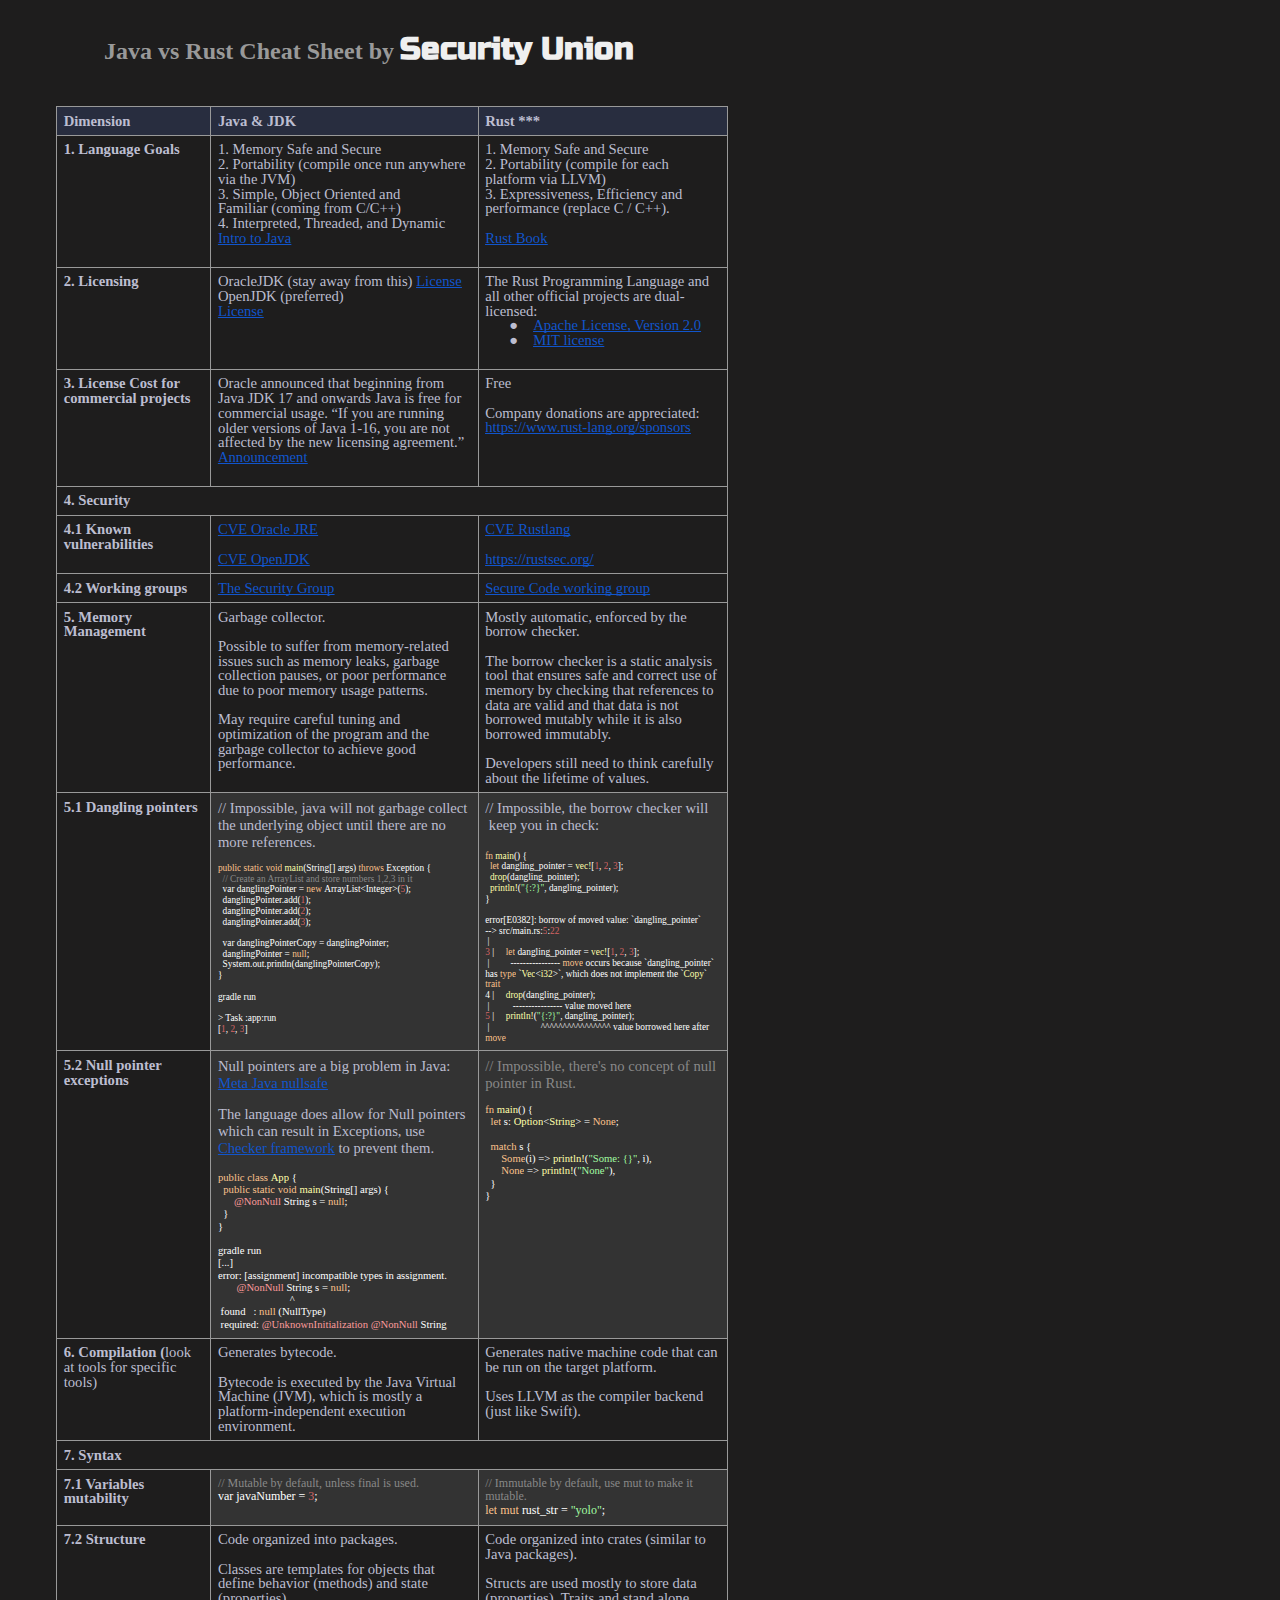
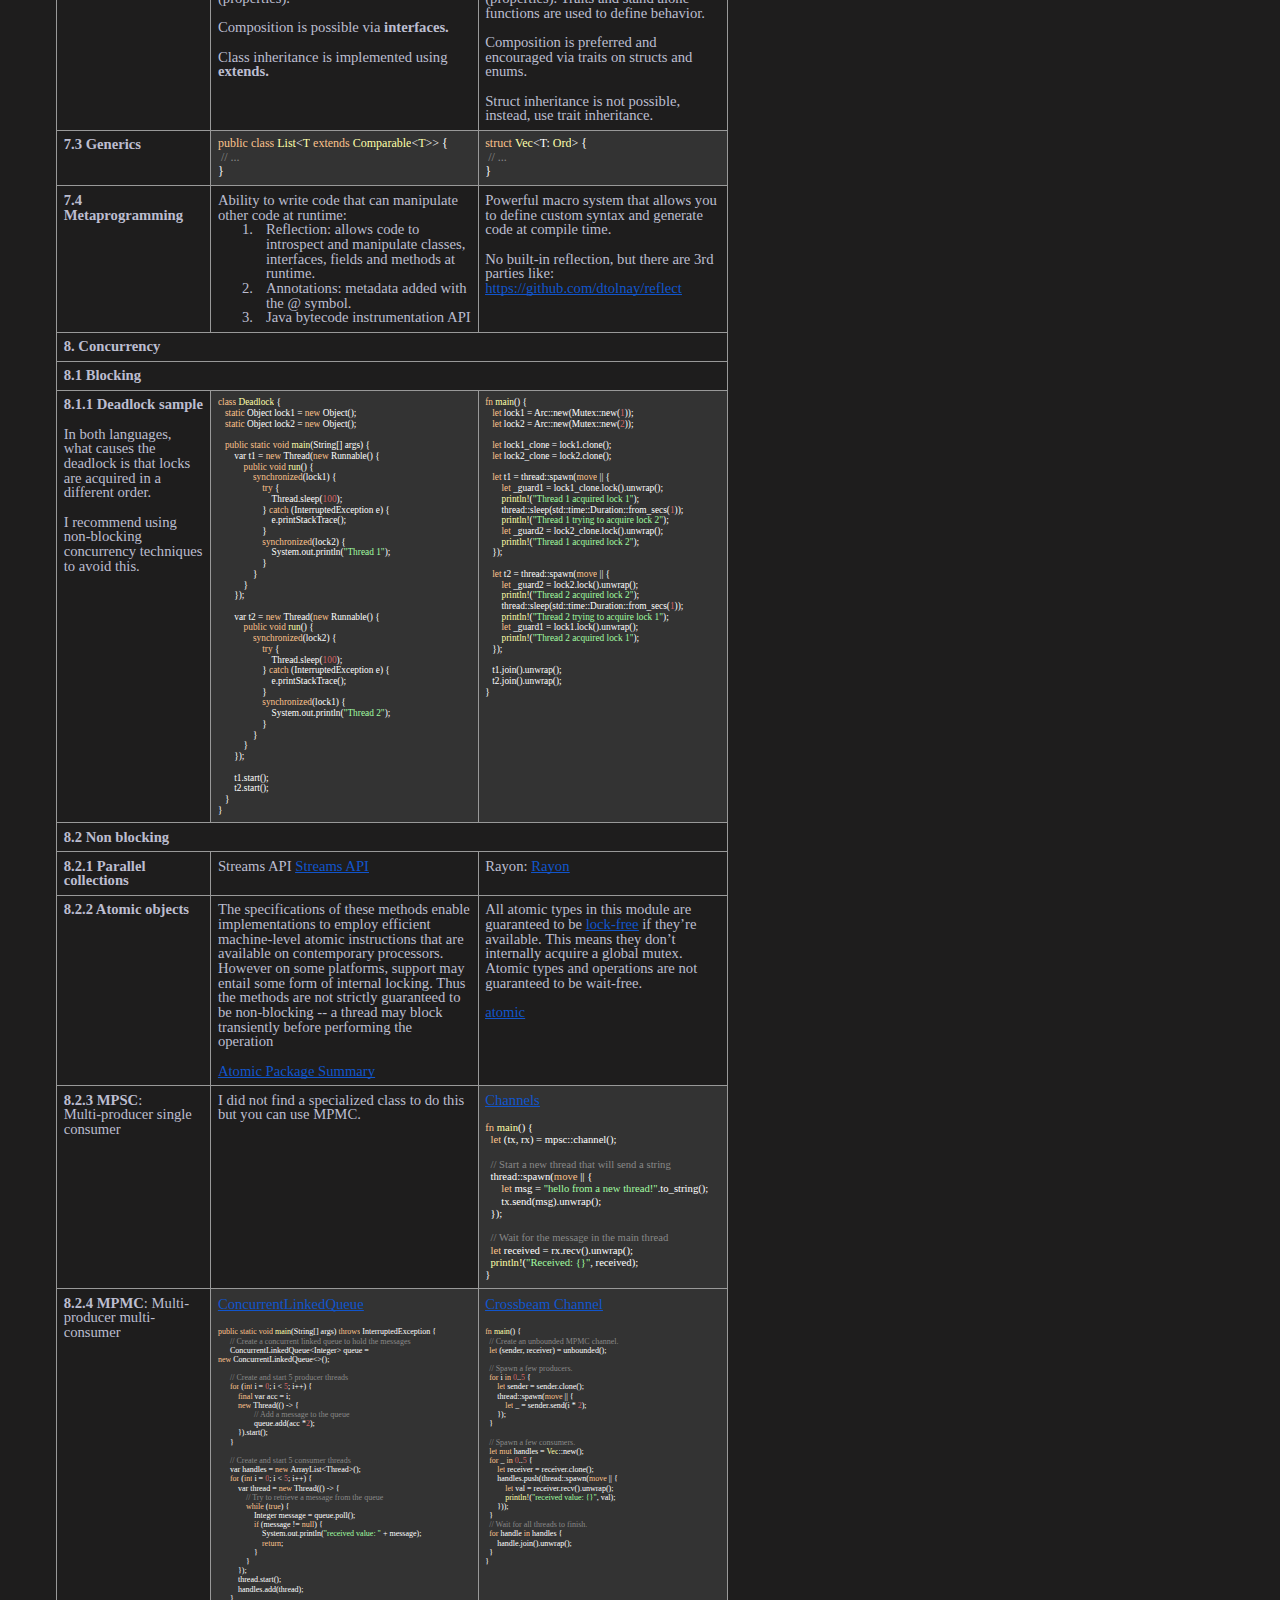
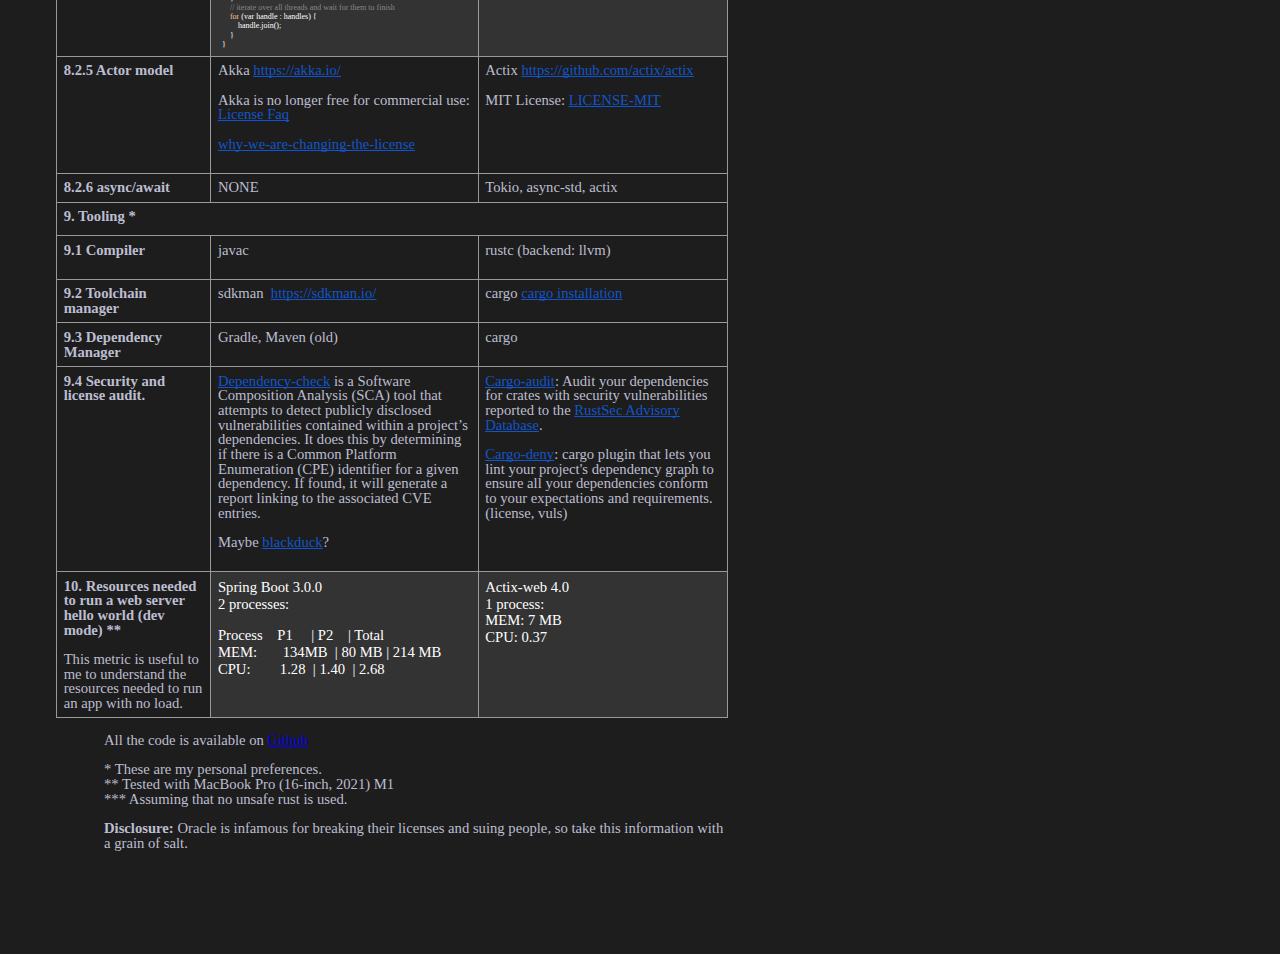
==== commit 1432021a: "Fix typo" ====
--- a/docs/index.html
+++ b/docs/index.html
@@ -3030,7 +3030,7 @@
             </td>
             <td class="c16" colspan="1" rowspan="1">
                 <p class="c5"><span>cargo </span><span class="c28"><a class="c20"
-                            href="https://www.google.com/url?q=https://doc.rust-lang.org/cargo/getting-started/installation.html&amp;sa=D&amp;source=editors&amp;ust=1672266849622328&amp;usg=AOvVaw3scn9JsJq1WIOn4v533noX">cago
+                            href="https://www.google.com/url?q=https://doc.rust-lang.org/cargo/getting-started/installation.html&amp;sa=D&amp;source=editors&amp;ust=1672266849622328&amp;usg=AOvVaw3scn9JsJq1WIOn4v533noX">cargo
                             installation</a></span></p>
                 <p class="c3"><span class="c10"></span></p>
             </td>
@@ -3111,4 +3111,4 @@
             licenses and suing people, so take this information with a grain of salt.</span></p>
 </body>
 
-</html>+</html>
